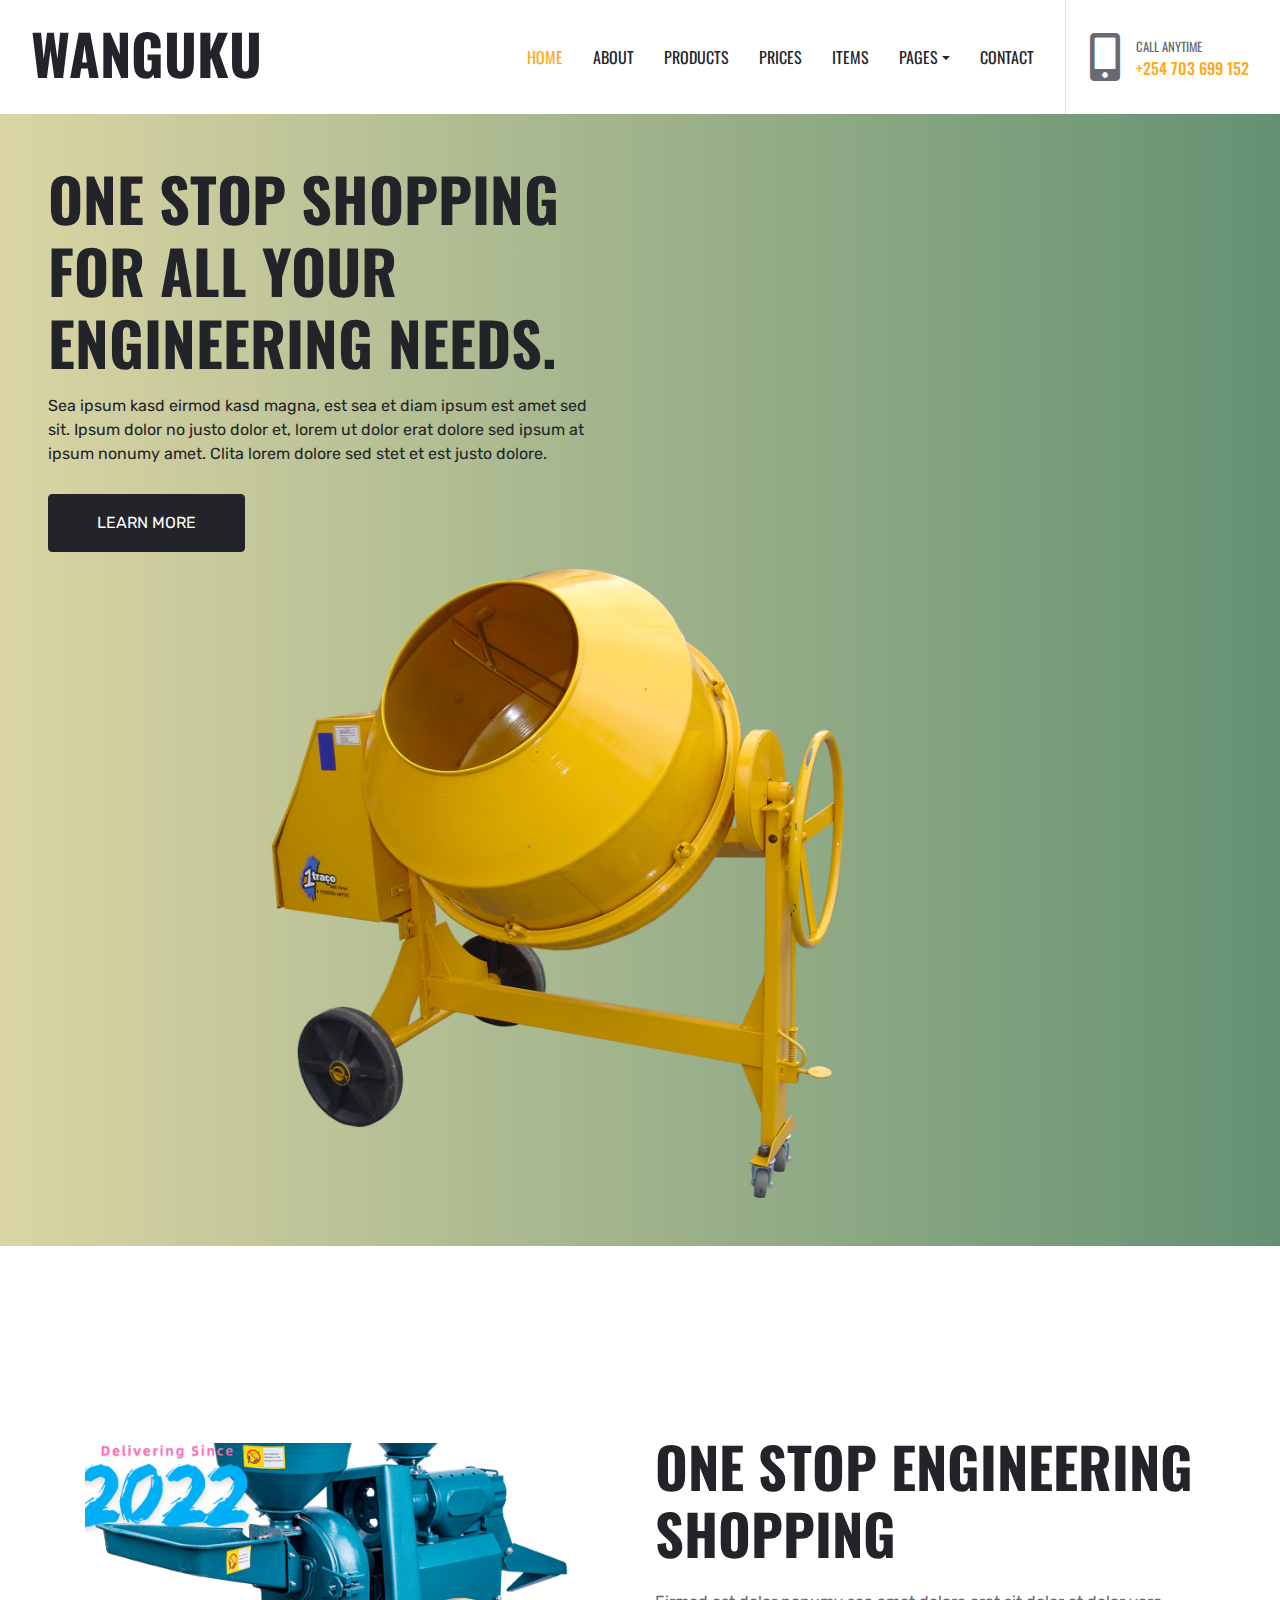
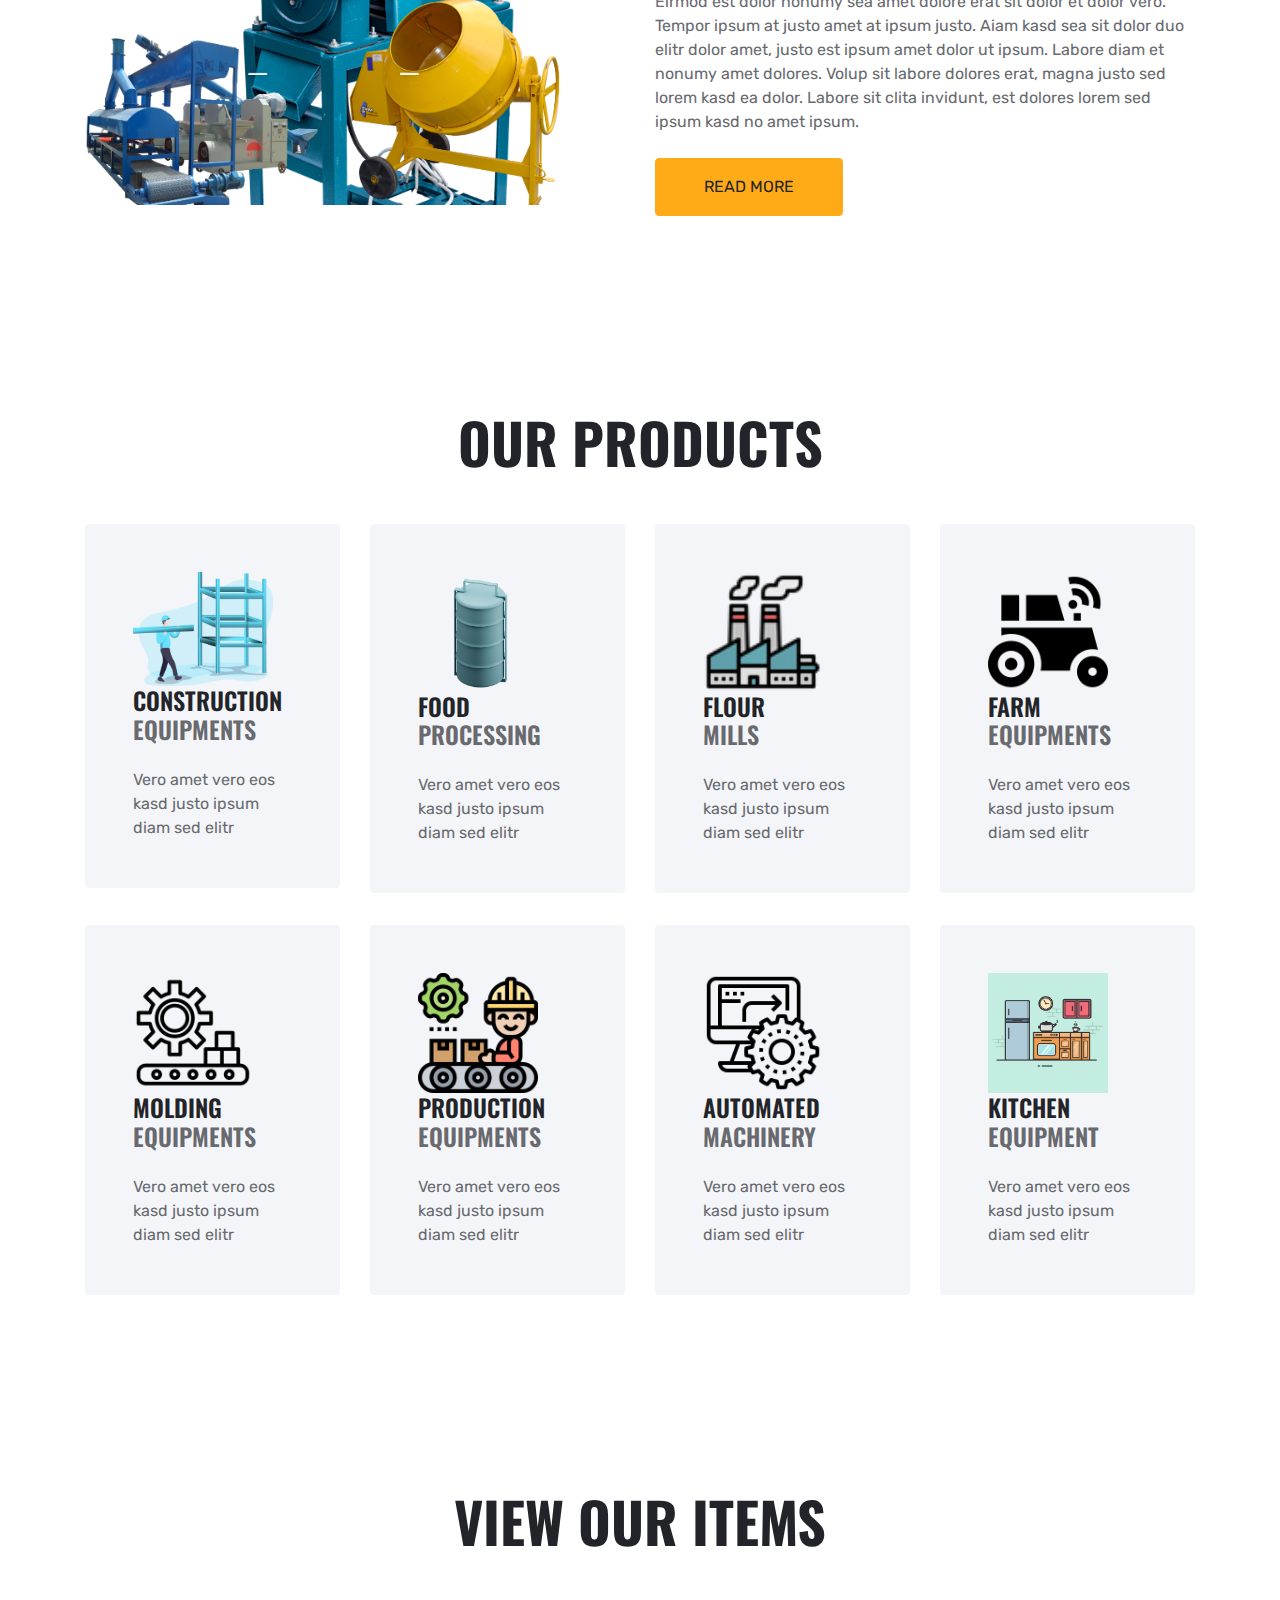
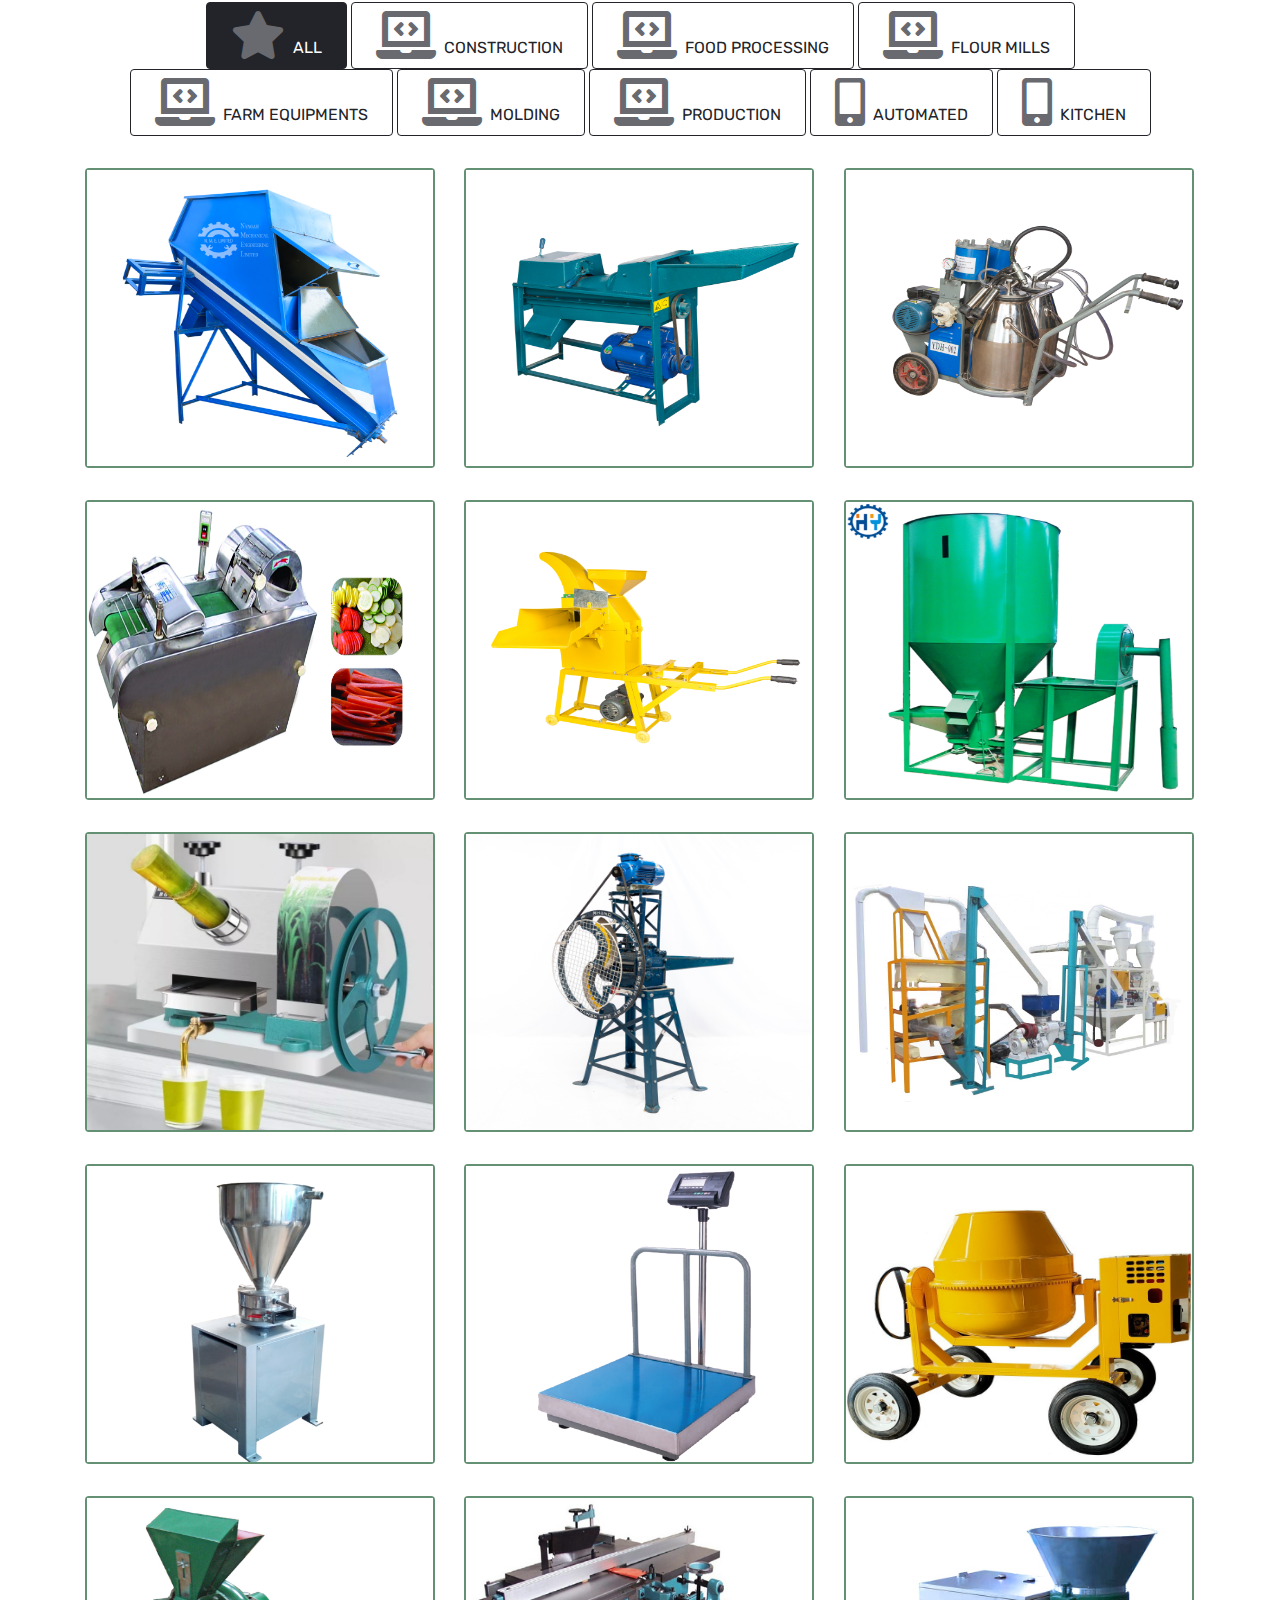
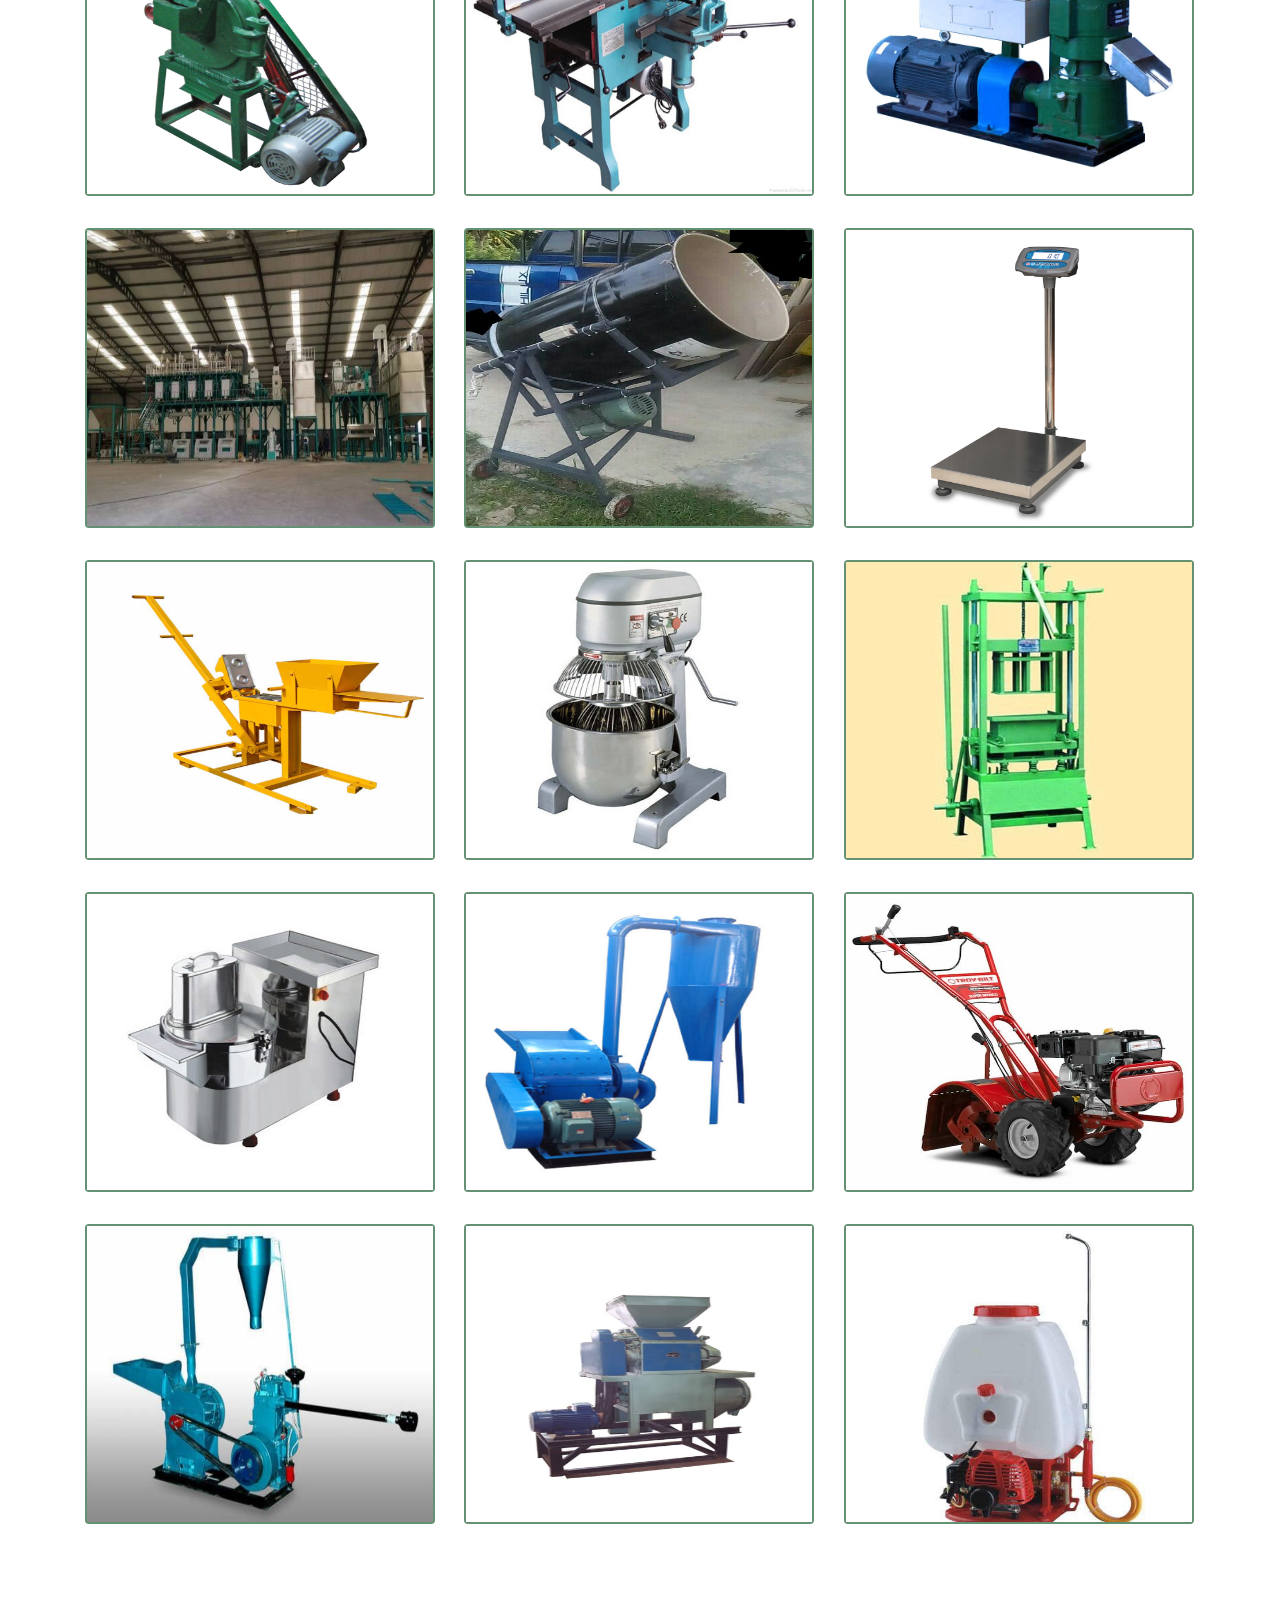
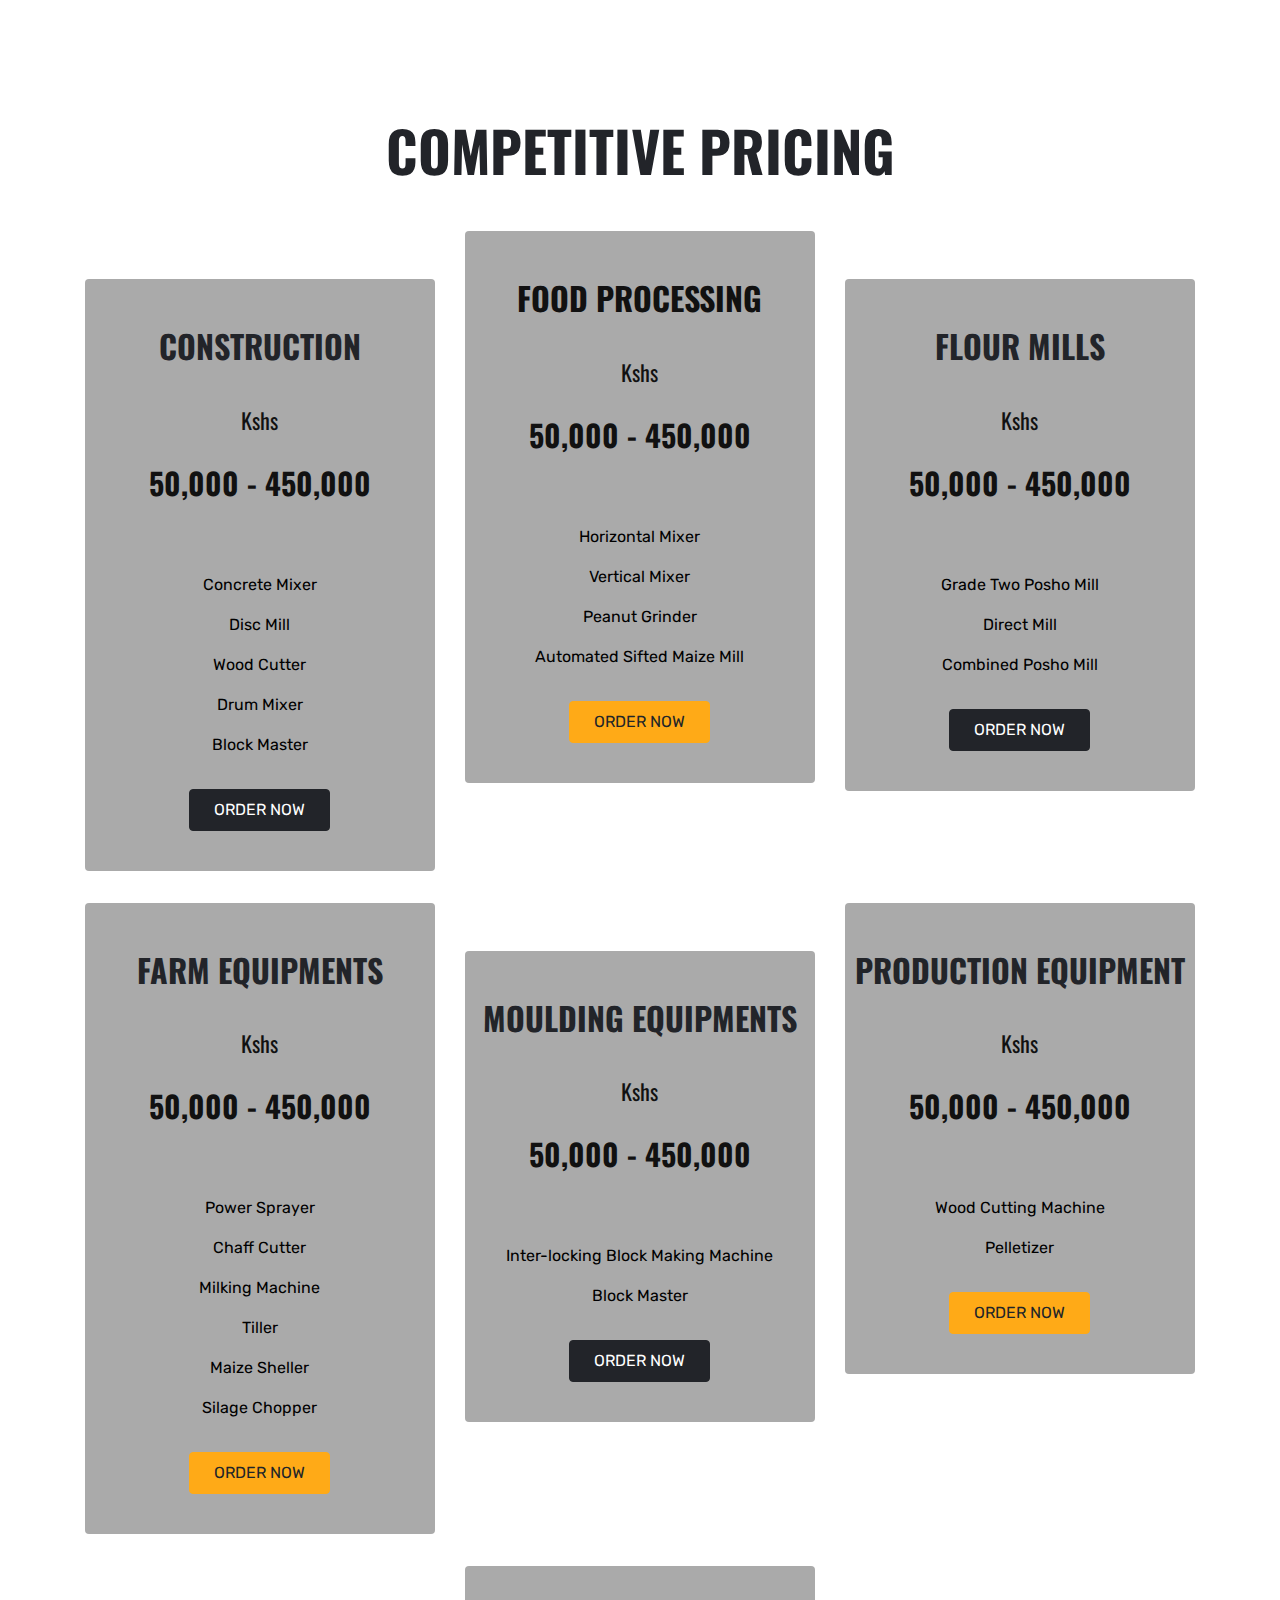
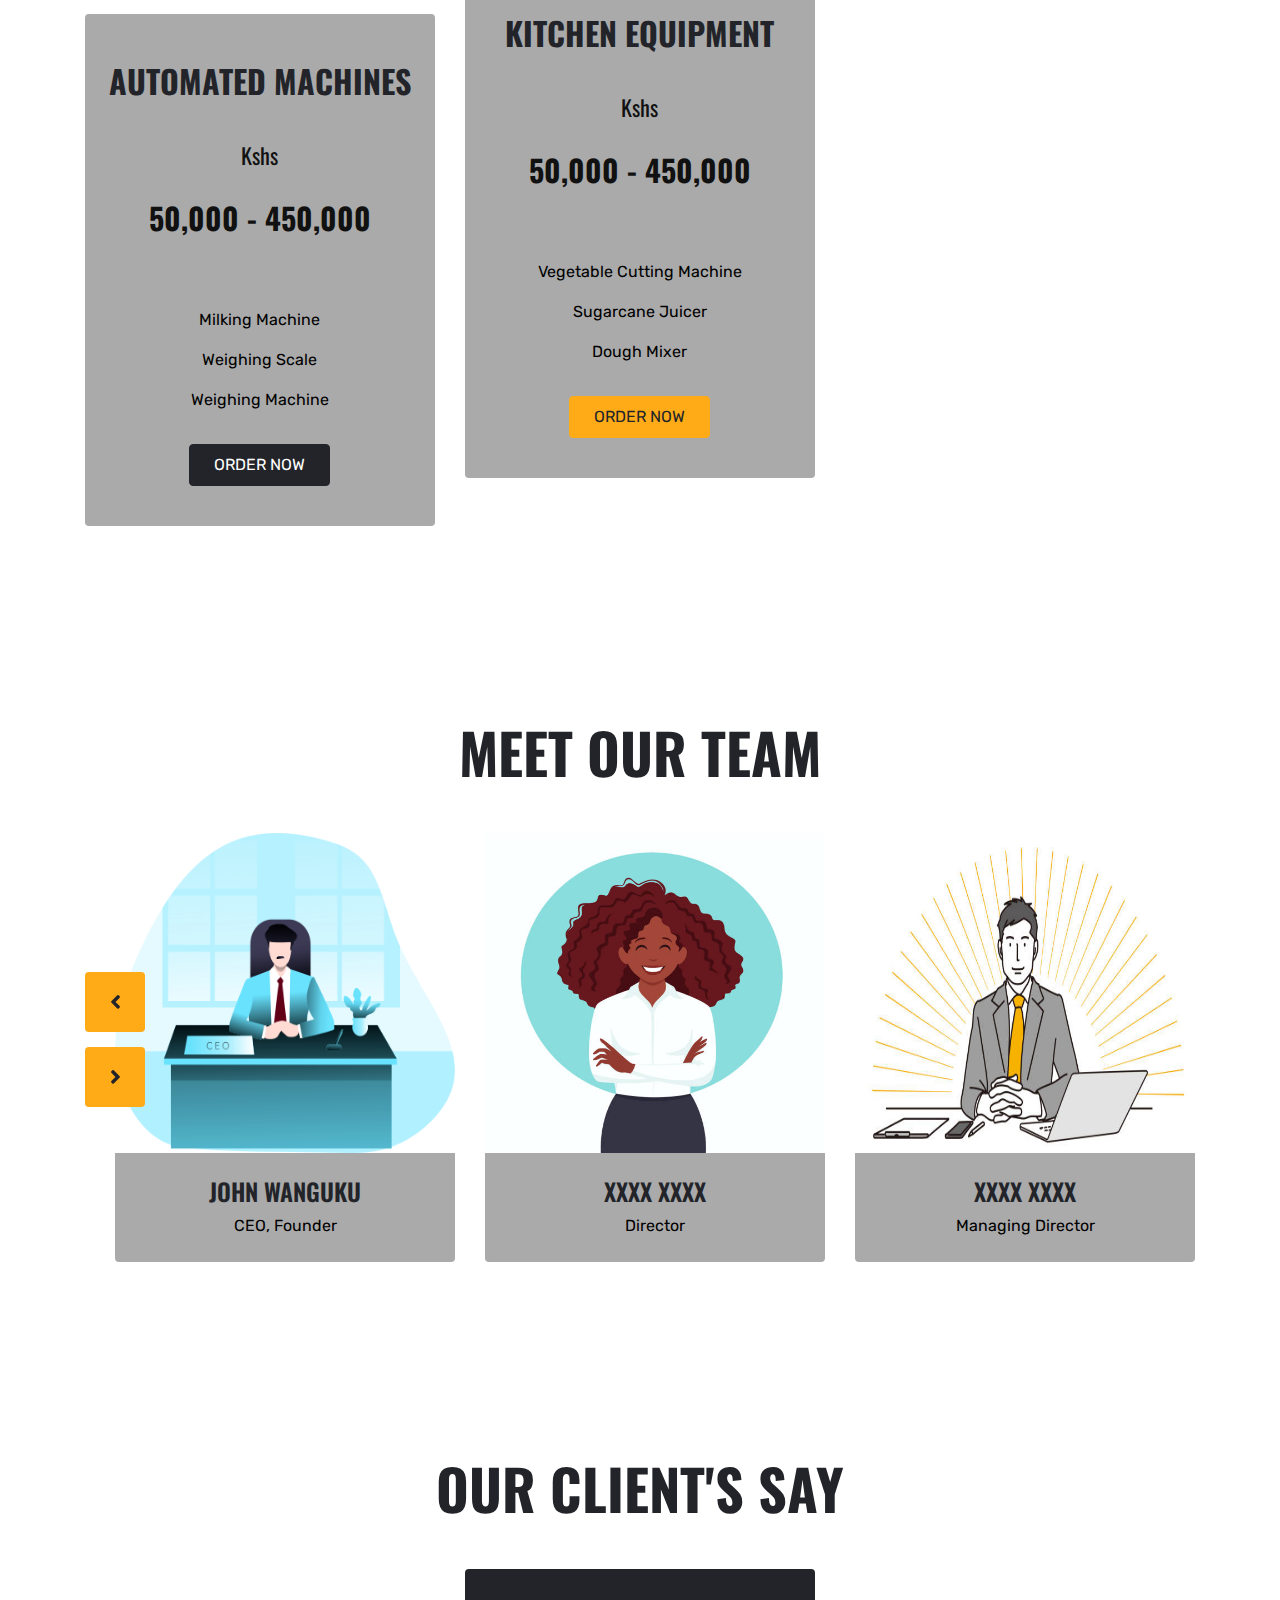
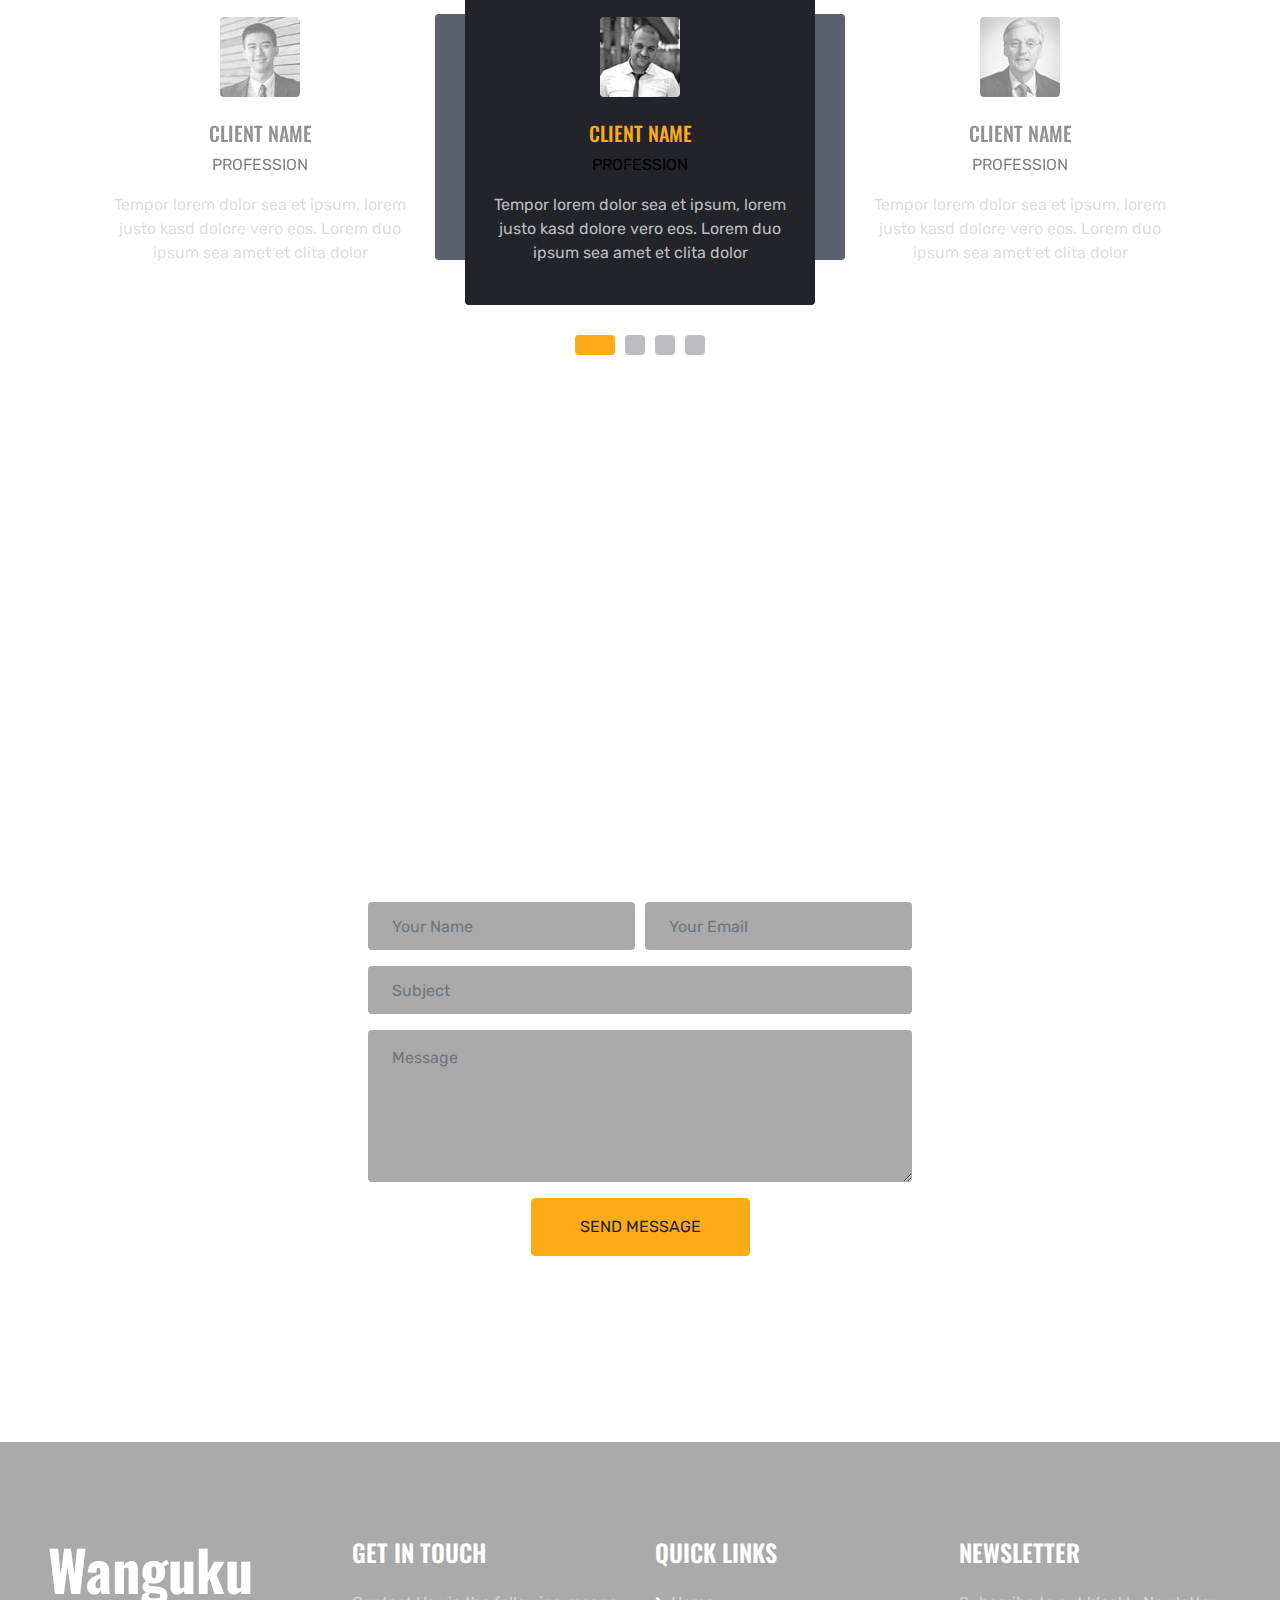
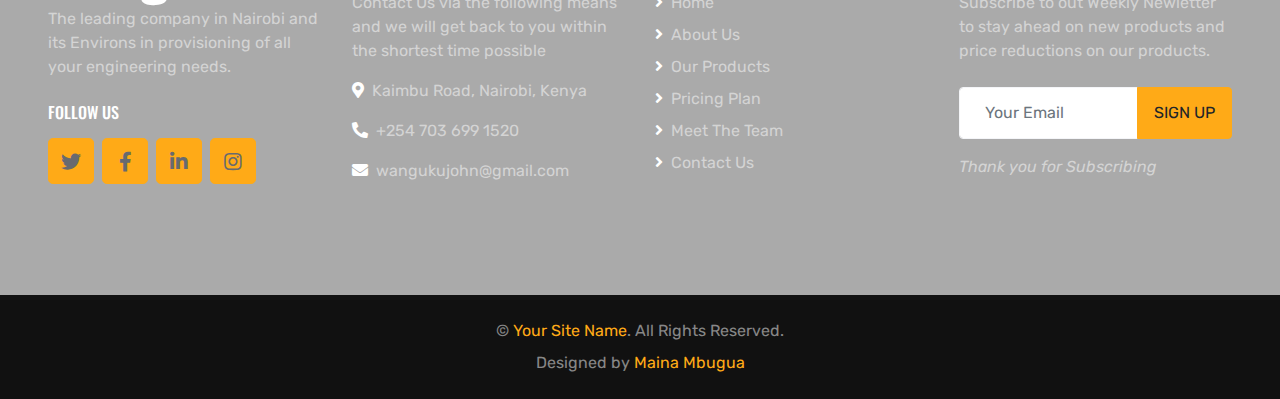
==== index.html @ 38e32e3f "First Commit" ====
<!DOCTYPE html>
<html lang="en">

<head>
    <meta charset="utf-8">
    <title>Engineering Supplies</title>
    <meta content="width=device-width, initial-scale=1.0" name="viewport">
    <meta content="Free HTML Templates" name="keywords">
    <meta content="Free HTML Templates" name="description">


    <link rel="stylesheet" href="css/styles.css">
<script src="https://unpkg.com/swiper@8.3.2/swiper-bundle.min.js"></script>
<link href="https://unpkg.com/swiper@8.3.2/swiper-bundle.min.css" rel="stylesheet"/>


    <!-- Favicon -->
    <link href="img/favicon.ico" rel="icon">

    <!-- Google Web Fonts -->
    <link rel="preconnect" href="https://fonts.gstatic.com">
    <link href="https://fonts.googleapis.com/css2?family=Oswald:wght@400;500;600;700&family=Rubik&display=swap" rel="stylesheet"> 

    <!-- Font Awesome -->
    <link href="https://cdnjs.cloudflare.com/ajax/libs/font-awesome/5.15.0/css/all.min.css" rel="stylesheet">


    <!-- Libraries Stylesheet -->
    <link href="lib/owlcarousel/assets/owl.carousel.min.css" rel="stylesheet">
    <link href="lib/lightbox/css/lightbox.min.css" rel="stylesheet">

    <!-- Customized Bootstrap Stylesheet -->
    <link href="css/style.css" rel="stylesheet">
</head>

<body>
    <!-- Navbar Start -->
    <div class="container-fluid bg-white position-relative">
        <nav class="navbar navbar-expand-lg bg-white navbar-light py-3 py-lg-0">
            <a href="index.html" class="navbar-brand text-secondary">
                <h1 class="display-4 text-uppercase">Wanguku</h1>
            </a>
            <button type="button" class="navbar-toggler" data-toggle="collapse" data-target="#navbarCollapse">
                <span class="navbar-toggler-icon"></span>
            </button>
            <div class="collapse navbar-collapse"   id="navbarCollapse">
                <div class="navbar-nav ml-auto py-0 pr-3 border-right">
                    <a href="index.html" class="nav-item nav-link active">Home</a>
                    <a href="about.html" class="nav-item nav-link">About</a>
                    <a href="service.html" class="nav-item nav-link">Products</a>
                    <a href="price.html" class="nav-item nav-link">Prices</a>
                    <a href="project.html" class="nav-item nav-link">Items</a>
                    <div class="nav-item dropdown">
                        <a href="#" class="nav-link dropdown-toggle" data-toggle="dropdown">Pages</a>
                        <div class="dropdown-menu rounded-0 m-0">
                            <a href="team.html" class="dropdown-item">Meat The Team</a>
                            <a href="testimonial.html" class="dropdown-item">Testimonial</a>
                        </div>
                    </div>
                    <a href="contact.html" class="nav-item nav-link">Contact</a>
                </div>
                <div class="d-none d-lg-flex align-items-center pl-4">
                    <i class="fa fa-2x fa-mobile-alt text-primary mr-3"></i>
                    <div>
                        <h6 class="text-body text-uppercase mb-1"><small>Call Anytime</small></h6>
                        <h6 class="m-0"> <a href="tel:+254 703 699 152">+254 703 699 152</h6></a>
                    </div>
                </div>
            </div>
        </nav>
    </div>
    <!-- Navbar End -->


    <!-- Header Start -->
    <div class="container-fluid bg-primary py-5 px-0" style="margin-bottom: 90px;">
        <div class="row mx-0 align-items-center">
            <div class="col-lg-6 px-md-5 text-center text-lg-left">
                <h1 class="display-2 text-uppercase mb-3">One stop shopping for all your engineering needs.</h1>
                <p class="text-dark mb-4">Sea ipsum kasd eirmod kasd magna, est sea et diam ipsum est amet sed sit.
                    Ipsum dolor no justo dolor et, lorem ut dolor erat dolore sed ipsum at ipsum nonumy amet. Clita
                    lorem dolore sed stet et est justo dolore.</p>
                <a href="" class="btn btn-dark text-uppercase mt-1 py-3 px-5">Learn More</a>
            </div>

            <div class="col-lg-6 px-0 text-right">
                
            


            <div class="carousels">
                <div class="slidesshow-container">
                   <div class="myslidess one img-fluid mt-5 mt-lg-0"><img src="img/header.png" alt=""></div>
                   <div class="myslidess two img-fluid mt-5 mt-lg-0"><img src="img/woodww.png" alt=""></div>
                   <div class="myslidess two img-fluid mt-5 mt-lg-0"><img src="img/pngwing.com.png" alt=""></div>
                   <div class="myslidess two img-fluid mt-5 mt-lg-0"><img src="img/Ricee.png" alt=""></div>
                   <div class="myslidess two img-fluid mt-5 mt-lg-0"><img src="img/poshoo.png" alt=""></div>
                 </div>
                <div class="direction prev" tabindex="0" onclick="plusslidess(-1)" role="button">❮</div>
              <div class="direction next" tabindex="0" onclick="plusslidess(1)" role="button">❯</div>
               </div>
            </div>

            
        </div>
    </div>
    <!-- Header End -->





    <!-- About Start -->
    <div class="container-fluid py-5">
        <div class="container py-5">
            <div class="row align-items-center">
                <div class="col-lg-6">
                    <img class="img-fluid mb-4 mb-lg-0" src="img/about.png" alt="">
                </div>
                <div class="col-lg-6">
                    <h1 class="display-4 text-uppercase mb-4">One Stop Engineering Shopping</h1>
                    <h5 class="text-uppercase text-primary mb-3"></h5>
                    <p class="mb-4">Eirmod est dolor nonumy sea amet dolore erat sit dolor et dolor vero. Tempor ipsum at justo amet at ipsum justo. Aiam kasd sea sit dolor duo elitr dolor amet, justo est ipsum amet dolor ut ipsum. Labore diam et nonumy amet dolores. Volup sit labore dolores erat, magna justo sed lorem kasd ea dolor. Labore sit clita invidunt, est dolores lorem sed ipsum kasd no amet ipsum.</p>
                    <a href="about.html" class="btn btn-primary text-uppercase py-3 px-5">Read More</a>
                </div>
            </div>
        </div>
    </div>
    <!-- About End -->
    

    <!-- Products Start -->
    <div class="container-fluid py-5">
        <div class="container pt-5 pb-3">
            <h1 class="display-4 text-uppercase text-center mb-5">Our Products</h1>
            <div class="row">
                <div class="col-lg-3 mb-2">
                    <div class="service-item rounded p-5 mb-4">
                        <img src="img/under-constructions.png" alt="" style="Width: 140px">
                        <h4 class="text-uppercase mb-4">Construction <span class="d-block text-body">Equipments</span></h4>
                        <p class="m-0">Vero amet vero eos kasd justo ipsum diam sed elitr</p>
                    </div>
                </div>
                <div class="col-lg-3 mb-2">
                    <div class="service-item rounded p-5 mb-4">
                        <img src="img/tiffin-box.png" alt="" style="Width: 120px" margin-top="10px">
                        <h4 class="text-uppercase mb-4">Food <span class="d-block text-body">Processing</span></h4>
                        <p class="m-0">Vero amet vero eos kasd justo ipsum diam sed elitr</p>
                    </div>
                </div>
                <div class="col-lg-3 mb-2">
                    <div class="service-item rounded p-5 mb-4">
                        <img src="img/industry.png" alt="" style="Width: 120px">
                        <h4 class="text-uppercase mb-4">Flour <span class="d-block text-body">Mills</span></h4>
                        <p class="m-0">Vero amet vero eos kasd justo ipsum diam sed elitr</p>
                    </div>
                </div>
                <div class="col-lg-3 mb-2">
                    <div class="service-item rounded p-5 mb-4">
                        <img src="img/tractor.png" alt="" style="Width: 120px">
                        <h4 class="text-uppercase mb-4">Farm <span class="d-block text-body">Equipments</span></h4>
                        <p class="m-0">Vero amet vero eos kasd justo ipsum diam sed elitr</p>
                    </div>
                </div>
                <div class="col-lg-3 mb-2">
                    <div class="service-item rounded p-5 mb-4">
                        <img src="img/manufacture.png" alt="" style="Width: 120px">
                        <h4 class="text-uppercase mb-4">Molding <span class="d-block text-body">Equipments</span></h4>
                        <p class="m-0">Vero amet vero eos kasd justo ipsum diam sed elitr</p>
                    </div>
                </div>
                <div class="col-lg-3 mb-2">
                    <div class="service-item rounded p-5 mb-4">
                        <img src="img/production.png" alt="" style="Width: 120px">
                        <h4 class="text-uppercase mb-4"> Production <span class="d-block text-body">Equipments</span></h4>
                        <p class="m-0">Vero amet vero eos kasd justo ipsum diam sed elitr</p>
                    </div>
                </div>
                <div class="col-lg-3 mb-2">
                    <div class="service-item rounded p-5 mb-4">
                        <img src="img/automation.png" alt="" style="Width: 120px">
                        <h4 class="text-uppercase mb-4"> Automated <span class="d-block text-body">Machinery</span></h4>
                        <p class="m-0">Vero amet vero eos kasd justo ipsum diam sed elitr</p>
                    </div>
                </div>
                <div class="col-lg-3 mb-2">
                    <div class="service-item rounded p-5 mb-4">
                        <img src="img/kitchen-point.png" alt="" style="Width: 120px">
                        <h4 class="text-uppercase mb-4">Kitchen <span class="d-block text-body">Equipment</span></h4>
                        <p class="m-0">Vero amet vero eos kasd justo ipsum diam sed elitr</p>
                    </div>
                </div>
            </div>
        </div>
    </div>
    <!-- Products End -->


    <!-- Portfolio Start -->
    <div class="container-fluid py-5">
        <div class="container pt-5 pb-3">
            <h1 class="display-4 text-uppercase text-center mb-5">View our Items</h1>
            <div class="row">
                <div class="col-12 text-center mb-2">
                    <ul class="list-inline mb-4" id="portfolio-flters">
                        <li class="btn btn-outline-dark text-uppercase py-2 px-4 active" data-filter="*">
                            <i class="fa fa-star text-primary mr-2"></i>All
                        </li>
                        <li class="btn btn-outline-dark text-uppercase py-2 px-4 " data-filter=".first">
                            <i class="fa fa-laptop-code text-primary mr-2"></i>Construction
                        </li>
                        <li class="btn btn-outline-dark text-uppercase py-2 px-4" data-filter=".second">
                            <i class="fa fa-laptop-code text-primary mr-2"></i>Food Processing
                        </li>
                        <li class="btn btn-outline-dark text-uppercase py-2 px-4" data-filter=".third">
                            <i class="fa fa-laptop-code text-primary mr-2"></i>Flour Mills
                        </li>
                        <li class="btn btn-outline-dark text-uppercase py-2 px-4" data-filter=".fourth">
                            <i class="fa fa-laptop-code text-primary mr-2"></i>Farm Equipments
                        </li>
                        <li class="btn btn-outline-dark text-uppercase py-2 px-4" data-filter=".fifth">
                            <i class="fa fa-laptop-code text-primary mr-2"></i>Molding
                        </li>
                        <li class="btn btn-outline-dark text-uppercase py-2 px-4" data-filter=".sixth">
                            <i class="fa fa-laptop-code text-primary mr-2"></i>Production
                        </li>
                        <li class="btn btn-outline-dark text-uppercase py-2 px-4" data-filter=".seventh">
                            <i class="fa fa-mobile-alt text-primary mr-2"></i>Automated
                        </li>
                        <li class="btn btn-outline-dark text-uppercase py-2 px-4" data-filter=".eighth">
                            <i class="fa fa-mobile-alt text-primary mr-2"></i>Kitchen
                        </li>
                        
                    </ul>
                </div>
            </div>
            <div class="row portfolio-container">
                <div class="col-lg-4 col-md-6 mb-4 portfolio-item second">
                    <div class="position-relative rounded overflow-hidden mb-2">
                        <img class="img-fluid w-100" src="img/horizontalmill.jpg" alt="">
                        <div class="portfolio-btn d-flex align-items-center justify-content-center">
                            <a href="img/horizontalmill.jpg" data-lightbox="portfolio">
                                <i class="fa fa-4x fa-plus text-primary"></i>
                            </a>
                        </div>
                    </div>
                </div>
                <div class="col-lg-4 col-md-6 mb-4 portfolio-item fourth">
                    <div class="position-relative rounded overflow-hidden mb-2">
                        <img class="img-fluid w-100" src="img/maizesheller.jpg" alt="">
                        <div class="portfolio-btn d-flex align-items-center justify-content-center">
                            <a href="img/maizesheller.jpg" data-lightbox="portfolio">
                                <i class="fa fa-4x fa-plus text-primary"></i>
                            </a>
                        </div>
                    </div>
                </div>
                <div class="col-lg-4 col-md-6 mb-4 portfolio-item fourth">
                    <div class="position-relative rounded overflow-hidden mb-2">
                        <img class="img-fluid w-100" src="img/milkingmachine.jpg" alt="">
                        <div class="portfolio-btn d-flex align-items-center justify-content-center">
                            <a href="img/milkingmachine.jpg" data-lightbox="portfolio">
                                <i class="fa fa-4x fa-plus text-primary"></i>
                            </a>
                        </div>
                    </div>
                </div>
                <div class="col-lg-4 col-md-6 mb-4 portfolio-item eighth">
                    <div class="position-relative rounded overflow-hidden mb-2">
                        <img class="img-fluid w-100" src="img/vegcutting.jpg" alt="">
                        <div class="portfolio-btn d-flex align-items-center justify-content-center">
                            <a href="img/vegcutting.jpg" data-lightbox="portfolio">
                                <i class="fa fa-4x fa-plus text-primary"></i>
                            </a>
                        </div>
                    </div>
                </div>
                <div class="col-lg-4 col-md-6 mb-4 portfolio-item fourth">
                    <div class="position-relative rounded overflow-hidden mb-2">
                        <img class="img-fluid w-100" src="img/silagechopper.jpg" alt="">
                        <div class="portfolio-btn d-flex align-items-center justify-content-center">
                            <a href="img/silagechopper.jpg" data-lightbox="portfolio">
                                <i class="fa fa-4x fa-plus text-primary"></i>
                            </a>
                        </div>
                    </div>
                </div>
                <div class="col-lg-4 col-md-6 mb-4 portfolio-item second">
                    <div class="position-relative rounded overflow-hidden mb-2">
                        <img class="img-fluid w-100" src="img/verticalmixer.jpg" alt="">
                        <div class="portfolio-btn d-flex align-items-center justify-content-center">
                            <a href="img/verticalmixer.jpg" data-lightbox="portfolio">
                                <i class="fa fa-4x fa-plus text-primary"></i>
                            </a>
                        </div>
                    </div>
                </div>
                <div class="col-lg-4 col-md-6 mb-4 portfolio-item eighth">
                    <div class="position-relative rounded overflow-hidden mb-2">
                        <img class="img-fluid w-100" src="img/sugarcanejuicer.jpg" alt="">
                        <div class="portfolio-btn d-flex align-items-center justify-content-center">
                            <a href="img/sugarcanejuicer.jpg" data-lightbox="portfolio">
                                <i class="fa fa-4x fa-plus text-primary"></i>
                            </a>
                        </div>
                    </div>
                </div>
                <div class="col-lg-4 col-md-6 mb-4 portfolio-item fourth">
                    <div class="position-relative rounded overflow-hidden mb-2">
                        <img class="img-fluid w-100" src="img/chaffcutter.jpg" alt="">
                        <div class="portfolio-btn d-flex align-items-center justify-content-center">
                            <a href="img/chaffcutter.jpg" data-lightbox="portfolio">
                                <i class="fa fa-4x fa-plus text-primary"></i>
                            </a>
                        </div>
                    </div>
                </div>
                <div class="col-lg-4 col-md-6 mb-4 portfolio-item third">
                    <div class="position-relative rounded overflow-hidden mb-2">
                        <img class="img-fluid w-100" src="img/combinedposhomill.jpg" alt="">
                        <div class="portfolio-btn d-flex align-items-center justify-content-center">
                            <a href="img/combinedposhomill.jpg" data-lightbox="portfolio">
                                <i class="fa fa-4x fa-plus text-primary"></i>
                            </a>
                        </div>
                    </div>
                </div>
                <div class="col-lg-4 col-md-6 mb-4 portfolio-item second">
                    <div class="position-relative rounded overflow-hidden mb-2">
                        <img class="img-fluid w-100" src="img/peanutgrinder.png" alt="">
                        <div class="portfolio-btn d-flex align-items-center justify-content-center">
                            <a href="img/peanutgrinder.png" data-lightbox="portfolio">
                                <i class="fa fa-4x fa-plus text-primary"></i>
                            </a>
                        </div>
                    </div>
                </div>
                <div class="col-lg-4 col-md-6 mb-4 portfolio-item seventh">
                    <div class="position-relative rounded overflow-hidden mb-2">
                        <img class="img-fluid w-100" src="img/weighing machine.png" alt="">
                        <div class="portfolio-btn d-flex align-items-center justify-content-center">
                            <a href="img/weighing machine.png" data-lightbox="portfolio">
                                <i class="fa fa-4x fa-plus text-primary"></i>
                            </a>
                        </div>
                    </div>
                </div>
                <div class="col-lg-4 col-md-6 mb-4 portfolio-item first">
                    <div class="position-relative rounded overflow-hidden mb-2">
                        <img class="img-fluid w-100" src="img/concretemixer.jpg" alt="">
                        <div class="portfolio-btn d-flex align-items-center justify-content-center">
                            <a href="img/concretemixer.jpg" data-lightbox="portfolio">
                                <i class="fa fa-4x fa-plus text-primary"></i>
                            </a>
                        </div>
                    </div>
                </div>
                <div class="col-lg-4 col-md-6 mb-4 portfolio-item first">
                    <div class="position-relative rounded overflow-hidden mb-2">
                        <img class="img-fluid w-100" src="img/diskmill.jpg" alt="">
                        <div class="portfolio-btn d-flex align-items-center justify-content-center">
                            <a href="img/diskmill.jpg" data-lightbox="portfolio">
                                <i class="fa fa-4x fa-plus text-primary"></i>
                            </a>
                        </div>
                    </div>
                </div>
                <div class="col-lg-4 col-md-6 mb-4 portfolio-item first">
                    <div class="position-relative rounded overflow-hidden mb-2">
                        <img class="img-fluid w-100" src="img/woodworking.jpg" alt="">
                        <div class="portfolio-btn d-flex align-items-center justify-content-center">
                            <a href="img/woodworking.jpg" data-lightbox="portfolio">
                                <i class="fa fa-4x fa-plus text-primary"></i>
                            </a>
                        </div>
                    </div>
                </div>
                <div class="col-lg-4 col-md-6 mb-4 portfolio-item sixth">
                    <div class="position-relative rounded overflow-hidden mb-2">
                        <img class="img-fluid w-100" src="img/pelletizers.jpg" alt="">
                        <div class="portfolio-btn d-flex align-items-center justify-content-center">
                            <a href="img/pelletizers.jpg" data-lightbox="portfolio">
                                <i class="fa fa-4x fa-plus text-primary"></i>
                            </a>
                        </div>
                    </div>
                </div>
                <div class="col-lg-4 col-md-6 mb-4 portfolio-item second">
                    <div class="position-relative rounded overflow-hidden mb-2">
                        <img class="img-fluid w-100" src="img/autosiftedmaize.jpg" alt="">
                        <div class="portfolio-btn d-flex align-items-center justify-content-center">
                            <a href="img/autosiftedmaize.jpg" data-lightbox="portfolio">
                                <i class="fa fa-4x fa-plus text-primary"></i>
                            </a>
                        </div>
                    </div>
                </div>
                <div class="col-lg-4 col-md-6 mb-4 portfolio-item first">
                    <div class="position-relative rounded overflow-hidden mb-2">
                        <img class="img-fluid w-100" src="img/drum Mixer.jpg" alt="">
                        <div class="portfolio-btn d-flex align-items-center justify-content-center">
                            <a href="img/drum Mixer.jpg" data-lightbox="portfolio">
                                <i class="fa fa-4x fa-plus text-primary"></i>
                            </a>
                        </div>
                    </div>
                </div>
                <div class="col-lg-4 col-md-6 mb-4 portfolio-item seventh">
                    <div class="position-relative rounded overflow-hidden mb-2">
                        <img class="img-fluid w-100" src="img/weighingmachine.jpg" alt="">
                        <div class="portfolio-btn d-flex align-items-center justify-content-center">
                            <a href="img/weighingmachine.jpg" data-lightbox="portfolio">
                                <i class="fa fa-4x fa-plus text-primary"></i>
                            </a>
                        </div>
                    </div>
                </div>
                <div class="col-lg-4 col-md-6 mb-4 portfolio-item fifth">
                    <div class="position-relative rounded overflow-hidden mb-2">
                        <img class="img-fluid w-100" src="img/interlocking.jpg" alt="">
                        <div class="portfolio-btn d-flex align-items-center justify-content-center">
                            <a href="img/interlocking.jpg" data-lightbox="portfolio">
                                <i class="fa fa-4x fa-plus text-primary"></i>
                            </a>
                        </div>
                    </div>
                </div>
                <div class="col-lg-4 col-md-6 mb-4 portfolio-item eighth">
                    <div class="position-relative rounded overflow-hidden mb-2">
                        <img class="img-fluid w-100" src="img/dough-mixer1.jpg" alt="">
                        <div class="portfolio-btn d-flex align-items-center justify-content-center">
                            <a href="img/dough-mixer1.jpg" data-lightbox="portfolio">
                                <i class="fa fa-4x fa-plus text-primary"></i>
                            </a>
                        </div>
                    </div>
                </div>
                <div class="col-lg-4 col-md-6 mb-4 portfolio-item first">
                    <div class="position-relative rounded overflow-hidden mb-2">
                        <img class="img-fluid w-100" src="img/blockmaster.jpg" alt="">
                        <div class="portfolio-btn d-flex align-items-center justify-content-center">
                            <a href="img/blockmaster.jpg" data-lightbox="portfolio">
                                <i class="fa fa-4x fa-plus text-primary"></i>
                            </a>
                        </div>
                    </div>
                </div>
                <div class="col-lg-4 col-md-6 mb-4 portfolio-item eighth">
                    <div class="position-relative rounded overflow-hidden mb-2">
                        <img class="img-fluid w-100" src="img/vegetablecuttingmachine.jpg" alt="">
                        <div class="portfolio-btn d-flex align-items-center justify-content-center">
                            <a href="img/vegetablecuttingmachine.jpg" data-lightbox="portfolio">
                                <i class="fa fa-4x fa-plus text-primary"></i>
                            </a>
                        </div>
                    </div>
                </div>
                <div class="col-lg-4 col-md-6 mb-4 portfolio-item second">
                    <div class="position-relative rounded overflow-hidden mb-2">
                        <img class="img-fluid w-100" src="img/directmill.jpg" alt="">
                        <div class="portfolio-btn d-flex align-items-center justify-content-center">
                            <a href="img/directmill.jpg" data-lightbox="portfolio">
                                <i class="fa fa-4x fa-plus text-primary"></i>
                            </a>
                        </div>
                    </div>
                </div>
                <div class="col-lg-4 col-md-6 mb-4 portfolio-item fourth">
                    <div class="position-relative rounded overflow-hidden mb-2">
                        <img class="img-fluid w-100" src="img/tiller.jpg" alt="">
                        <div class="portfolio-btn d-flex align-items-center justify-content-center">
                            <a href="img/tiller.jpg" data-lightbox="portfolio">
                                <i class="fa fa-4x fa-plus text-primary"></i>
                            </a>
                        </div>
                    </div>
                </div>
                <div class="col-lg-4 col-md-6 mb-4 portfolio-item third">
                    <div class="position-relative rounded overflow-hidden mb-2">
                        <img class="img-fluid w-100" src="img/grade2poahomill.jpg" alt="">
                        <div class="portfolio-btn d-flex align-items-center justify-content-center">
                            <a href="img/grade2poahomill.jpg" data-lightbox="portfolio">
                                <i class="fa fa-4x fa-plus text-primary"></i>
                            </a>
                        </div>
                    </div>
                </div>
                <div class="col-lg-4 col-md-6 mb-4 portfolio-item second">
                    <div class="position-relative rounded overflow-hidden mb-2">
                        <img class="img-fluid w-100" src="img/siftedmaize.jpg" alt="">
                        <div class="portfolio-btn d-flex align-items-center justify-content-center">
                            <a href="img/siftedmaize.jpg" data-lightbox="portfolio">
                                <i class="fa fa-4x fa-plus text-primary"></i>
                            </a>
                        </div>
                    </div>
                </div>
                <div class="col-lg-4 col-md-6 mb-4 portfolio-item fourth">
                    <div class="position-relative rounded overflow-hidden mb-2">
                        <img class="img-fluid w-100" src="img/powersprayers.jpeg" alt="">
                        <div class="portfolio-btn d-flex align-items-center justify-content-center">
                            <a href="img/powersprayers.jpeg" data-lightbox="portfolio">
                                <i class="fa fa-4x fa-plus text-primary"></i>
                            </a>
                        </div>
                    </div>
                </div>
            </div>
        </div>
    </div>
    <!-- Portfolio End -->


    <!-- Pricing Plan Start -->
    <div class="container-fluid py-5">
        <div class="container pt-5 pb-3">
            <h1 class="display-4 text-uppercase text-center mb-5">Competitive Pricing</h1>
            <div class="row">
              
                <div class="col-lg-4 mb-2">
                    <div class="bg-light rounded text-center pt-5 mt-lg-5 mb-4">
                        <h2 class="text-uppercase">Construction</h2>
                        <!-- <h6 class="text-uppercase text-body mb-5">The Best Choice</h6> -->
                        <div class="text-center bg-dark rounded-circle p-4 mb-2">
                            <h1 class="display-4 text-white mb-0">
                                <small class="align-top"
                                    style="font-size: 22px; line-height: 45px; color:#111111 ">Kshs</small> <p style="color:#111111; font-size: 30px;" >50,000 - 450,000</p> <small
                                    class="align-bottom" style="font-size: 16px; line-height: 40px;color:#111111;" ></small>
                            </h1>
                        </div>
                        <div class="text-center py-4">
                            <p>Concrete Mixer</p>
                            <p>Disc Mill</p>
                            <p>Wood Cutter</p>
                            <p>Drum Mixer</p>
                            <p>Block Master</p>
                            <a href="tel:+254 703 699 152" class="btn btn-dark text-uppercase py-2 px-4 my-3">Order Now</a>
                        </div>
                    </div>
                </div>
                <div class="col-lg-4 mb-2">
                    <div class="bg-dark rounded text-center pt-5 mb-4">
                        <h2 class="text-uppercase" style="color: #111;">Food Processing</h2>
                        <!-- <h6 class="text-uppercase text-secondary mb-5">The Best Choice</h6> -->
                        <div class="text-center  rounded-circle p-4 mb-2">
                            <h1 class="display-4 mb-0">
                                <small class="align-top"
                                    style="font-size: 22px; line-height: 45px; color:#111111; ">Kshs</small> <p style="color:#111111; font-size: 30px;" >50,000 - 450,000</p> <small
                                    class="align-bottom" style="font-size: 16px; line-height: 40px;">
                                   </small>
                            </h1>
                        </div>
                        <div class="text-center text-secondary py-4">
                            <p>Horizontal Mixer</p>
                            <p>Vertical Mixer</p>
                            <p>Peanut Grinder</p>
                            <p>Automated Sifted Maize Mill</p>
                            <a href="tel:+254 703 699 152" class="btn btn-primary text-uppercase py-2 px-4 my-3">Order Now</a>
                        </div>
                    </div>
                </div>
                <div class="col-lg-4 mb-2">
                    <div class="bg-light rounded text-center pt-5 mt-lg-5 mb-4">
                        <h2 class=" text-uppercase">Flour Mills</h2>
                        <!-- <h6 class="text-uppercase text-body mb-5">The Best Choice</h6> -->
                        <div class="text-center bg-dark rounded-circle p-4 mb-2">
                            <h1 class="display-4 text-white mb-0">
                                <small class="align-top"
                                style="font-size: 22px; line-height: 45px; color:#111111; ">Kshs</small> <p style="color:#111111; font-size: 30px;" >50,000 - 450,000</p> <small
                                    class="align-bottom" style="font-size: 16px; line-height: 40px;">
                                    </small>
                            </h1>
                        </div>
                        <div class="text-center py-4">
                            <p>Grade Two Posho Mill</p>
                            <p>Direct Mill</p>
                            <p>Combined Posho Mill</p>
                            <a href="tel:+254 703 699 152" class="btn btn-dark text-uppercase py-2 px-4 my-3">Order Now</a>
                        </div>
                    </div>
                </div>
                <div class="col-lg-4 mb-2">
                    <div class="bg-dark rounded text-center pt-5 mb-4">
                        <h2 class="text-uppercase">Farm Equipments</h2>
                        <!-- <h6 class="text-uppercase text-secondary mb-5">The Best Choice</h6> -->
                        <div class="text-center  rounded-circle p-4 mb-2">
                            <h1 class="display-4 mb-0">
                                <small class="align-top"
                                style="font-size: 22px; line-height: 45px; color:#111111; ">Kshs</small> <p style="color:#111111; font-size: 30px;" >50,000 - 450,000</p> <small
                                    class="align-bottom" style="font-size: 16px; line-height: 40px;">
                                    </small>
                            </h1>
                        </div>
                        <div class="text-center text-secondary py-4">
                            <p>Power Sprayer</p>
                            <p>Chaff Cutter</p>
                            <p>Milking Machine</p>
                            <p>Tiller</p>
                            <p>Maize Sheller</p>
                            <p>Silage Chopper</p>
                            <a href="tel:+254 703 699 152" class="btn btn-primary text-uppercase py-2 px-4 my-3">Order Now</a>
                        </div>
                    </div>
                </div>


                <div class="col-lg-4 mb-2">
                    <div class="bg-light rounded text-center pt-5 mt-lg-5 mb-4">
                        <h2 class=" text-uppercase">Moulding Equipments</h2>
                        <!-- <h6 class="text-uppercase text-body mb-5">The Best Choice</h6> -->
                        <div class="text-center bg-dark rounded-circle p-4 mb-2">
                            <h1 class="display-4 text-white mb-0">
                                <small class="align-top"
                                style="font-size: 22px; line-height: 45px; color:#111111; ">Kshs</small> <p style="color:#111111; font-size: 30px;" >50,000 - 450,000</p> <small
                                    class="align-bottom" style="font-size: 16px; line-height: 40px;">
                                    </small>
                            </h1>
                        </div>
                        <div class="text-center py-4">
                            <p>Inter-locking Block Making Machine</p>
                            <p>Block Master</p>
                            <a href="tel:+254 703 699 152" class="btn btn-dark text-uppercase py-2 px-4 my-3">Order Now</a>
                        </div>
                    </div>
                </div>





                <div class="col-lg-4 mb-2">
                    <div class="bg-dark rounded text-center pt-5 mb-4">
                        <h2 class="text-uppercase">Production Equipment</h2>
                        <!-- <h6 class="text-uppercase text-secondary mb-5">The Best Choice</h6> -->
                        <div class="text-center  rounded-circle p-4 mb-2">
                            <h1 class="display-4 mb-0">
                                <small class="align-top"
                                style="font-size: 22px; line-height: 45px; color:#111111; ">Kshs</small> <p style="color:#111111; font-size: 30px;" >50,000 - 450,000</p> <small
                                    class="align-bottom" style="font-size: 16px; line-height: 40px;">
                                    </small>
                            </h1>
                        </div>
                        <div class="text-center text-secondary py-4">
                            <p>Wood Cutting Machine</p>
                            <p>Pelletizer</p>
                            <a href="tel:+254 703 699 152" class="btn btn-primary text-uppercase py-2 px-4 my-3">Order Now</a>
                        </div>
                    </div>
                </div>


                <div class="col-lg-4 mb-2">
                    <div class="bg-light rounded text-center pt-5 mt-lg-5 mb-4">
                        <h2 class=" text-uppercase">Automated Machines</h2>
                        <!-- <h6 class="text-uppercase text-body mb-5">The Best Choice</h6> -->
                        <div class="text-center bg-dark rounded-circle p-4 mb-2">
                            <h1 class="display-4 text-white mb-0">
                                <small class="align-top"
                                style="font-size: 22px; line-height: 45px; color:#111111; ">Kshs</small> <p style="color:#111111; font-size: 30px;" >50,000 - 450,000</p> <small
                                    class="align-bottom" style="font-size: 16px; line-height: 40px;">
                                    </small>
                            </h1>
                        </div>
                        <div class="text-center py-4">
                            <p>Milking Machine</p>
                            <p>Weighing Scale</p>
                            <p>Weighing Machine</p>
                             <a href="tel:+254 703 699 152" class="btn btn-dark text-uppercase py-2 px-4 my-3">Order Now</a>
                        </div>
                    </div>
                </div>


                <div class="col-lg-4 mb-2">
                    <div class="bg-dark rounded text-center pt-5 mb-4">
                        <h2 class="text-uppercase ">Kitchen Equipment</h2>
                        <!-- <h6 class="text-uppercase text-secondary mb-5">The Best Choice</h6> -->
                        <div class="text-center rounded-circle p-4 mb-2">
                            <h1 class="display-4 mb-0">
                                <small class="align-top"
                                style="font-size: 22px; line-height: 45px; color:#111111; ">Kshs</small> <p style="color:#111111; font-size: 30px;" >50,000 - 450,000</p> <small
                                    class="align-bottom" style="font-size: 16px; line-height: 40px;">
                                    </small>
                            </h1>
                        </div>
                        <div class="text-center text-secondary py-4">
                            <p>Vegetable Cutting Machine</p>
                            <p>Sugarcane Juicer</p>
                            <p>Dough Mixer</p>
                            <a href="tel:+254 703 699 152" class="btn btn-primary text-uppercase py-2 px-4 my-3">Order Now</a>
                        </div>
                    </div>
                </div>


            

            
        </div>                      
        </div>
    </div>
    <!-- Pricing Plan End -->

   






  <!--singles item end -->






    <!-- Team Start -->
    <div class="container-fluid py-5">
        <div class="container py-5">
            <h1 class="display-4 text-uppercase text-center mb-5">Meet Our Team</h1>
            <div class="owl-carousel team-carousel position-relative" style="padding-left: 30px;">
                <div class="team-item rounded overflow-hidden">
                    <div class="position-relative">
                        <img class="img-fluid hh w-100" src="img/team-1.png" alt="">
                        <div class="team-overlay">
                            <div class="d-flex align-items-center justify-content-start">
                                <a class="btn btn-lg btn-primary btn-lg-square mx-1" href="#"><i class="fab fa-twitter"></i></a>
                                <a class="btn btn-lg btn-primary btn-lg-square mx-1" href="#"><i class="fab fa-facebook-f"></i></a>
                                <a class="btn btn-lg btn-primary btn-lg-square mx-1" href="#"><i class="fab fa-linkedin-in"></i></a>
                            </div>
                        </div>
                    </div>
                    <div class="bg-light text-center p-4">
                        <h4 class="text-uppercase">John Wanguku</h4>
                        <p class="m-0">CEO, Founder</p>
                    </div>
                </div>
                <div class="team-item rounded overflow-hidden">
                    <div class="position-relative">
                        <img class="img-fluid hh w-100" src="img/team-2.jpg" alt="">
                        <div class="team-overlay">
                            <div class="d-flex align-items-center justify-content-start">
                                <a class="btn btn-lg btn-primary btn-lg-square mx-1" href="#"><i class="fab fa-twitter"></i></a>
                                <a class="btn btn-lg btn-primary btn-lg-square mx-1" href="#"><i class="fab fa-facebook-f"></i></a>
                                <a class="btn btn-lg btn-primary btn-lg-square mx-1" href="#"><i class="fab fa-linkedin-in"></i></a>
                            </div>
                        </div>
                    </div>
                    <div class="bg-light text-center p-4">
                        <h4 class="text-uppercase">xxxx xxxx</h4>
                        <p class="m-0">Director</p>
                    </div>
                </div>
                <div class="team-item rounded overflow-hidden">
                    <div class="position-relative">
                        <img class="img-fluid hh w-100" src="img/team-3.jpg" alt="">
                        <div class="team-overlay">
                            <div class="d-flex align-items-center justify-content-start">
                                <a class="btn btn-lg btn-primary btn-lg-square mx-1" href="#"><i class="fab fa-twitter"></i></a>
                                <a class="btn btn-lg btn-primary btn-lg-square mx-1" href="#"><i class="fab fa-facebook-f"></i></a>
                                <a class="btn btn-lg btn-primary btn-lg-square mx-1" href="#"><i class="fab fa-linkedin-in"></i></a>
                            </div>
                        </div>
                    </div>
                    <div class="bg-light text-center p-4">
                        <h4 class="text-uppercase">xxxx xxxx</h4>
                        <p class="m-0">Managing Director</p>
                    </div>
                </div>

                <div class="team-item rounded overflow-hidden">
                    <div class="position-relative">
                        <img class="img-fluid hh w-100" src="img/team-5.jpg" alt="">
                        <div class="team-overlay">
                            <div class="d-flex align-items-center justify-content-start">
                                <a class="btn btn-lg btn-primary btn-lg-square mx-1" href="#"><i class="fab fa-twitter"></i></a>
                                <a class="btn btn-lg btn-primary btn-lg-square mx-1" href="#"><i class="fab fa-facebook-f"></i></a>
                                <a class="btn btn-lg btn-primary btn-lg-square mx-1" href="#"><i class="fab fa-linkedin-in"></i></a>
                            </div>
                        </div>
                    </div>
                    <div class="bg-light text-center p-4">
                        <h4 class="text-uppercase">xxxx xxxx</h4>
                        <p class="m-0">Secretary</p>
                    </div>
                </div>

                <div class="team-item rounded overflow-hidden">
                    <div class="position-relative">
                        <img class="img-fluid hh w-100" src="img/team-4.jpg" alt="">
                        <div class="team-overlay">
                            <div class="d-flex align-items-center justify-content-start">
                                <a class="btn btn-lg btn-primary btn-lg-square mx-1" href="#"><i class="fab fa-twitter"></i></a>
                                <a class="btn btn-lg btn-primary btn-lg-square mx-1" href="#"><i class="fab fa-facebook-f"></i></a>
                                <a class="btn btn-lg btn-primary btn-lg-square mx-1" href="#"><i class="fab fa-linkedin-in"></i></a>
                            </div>
                        </div>
                    </div>
                    <div class="bg-light text-center p-4">
                        <h4 class="text-uppercase">xxxx xxxx</h4>
                        <p class="m-0">Marketer</p>
                    </div>
                </div>
            </div>
        </div>
    </div>
    <!-- Team End -->







    <!-- Testimonial Start -->
    <div class="container-fluid py-5">
        <div class="container py-5">
            <h1 class="display-4 text-uppercase text-center mb-5">Our Client's Say</h1>
            <div class="owl-carousel testimonial-carousel">
                <div class="testimonial-item position-relative text-center rounded p-4">
                    <img class="img-fluid rounded mx-auto my-4" src="img/testimonial-1.jpg" alt="">
                    <h5 class="text-uppercase">Client Name</h5>
                    <p class="text-uppercase">Profession</p>
                    <p class="text-secondary">Tempor lorem dolor sea et ipsum, lorem justo kasd dolore vero eos. Lorem duo ipsum sea amet et clita dolor</p>
                </div>
                <div class="testimonial-item position-relative text-center rounded p-4">
                    <img class="img-fluid rounded mx-auto my-4" src="img/testimonial-2.jpg" alt="">
                    <h5 class="text-uppercase">Client Name</h5>
                    <p class="text-uppercase">Profession</p>
                    <p class="text-secondary">Tempor lorem dolor sea et ipsum, lorem justo kasd dolore vero eos. Lorem duo ipsum sea amet et clita dolor</p>
                </div>
                <div class="testimonial-item position-relative text-center rounded p-4">
                    <img class="img-fluid rounded mx-auto my-4" src="img/testimonial-3.jpg" alt="">
                    <h5 class="text-uppercase">Client Name</h5>
                    <p class="text-uppercase">Profession</p>
                    <p class="text-secondary">Tempor lorem dolor sea et ipsum, lorem justo kasd dolore vero eos. Lorem duo ipsum sea amet et clita dolor</p>
                </div>
                <div class="testimonial-item position-relative text-center rounded p-4">
                    <img class="img-fluid rounded mx-auto my-4" src="img/testimonial-4.jpg" alt="">
                    <h5 class="text-uppercase">Client Name</h5>
                    <p class="text-uppercase">Profession</p>
                    <p class="text-secondary">Tempor lorem dolor sea et ipsum, lorem justo kasd dolore vero eos. Lorem duo ipsum sea amet et clita dolor</p>
                </div>
            </div>
        </div>
    </div>
    <!-- Testimonial End -->


    <!-- Contact Start -->
    <div class="container-fluid py-5 px-0">
        <div class="row mt-5 mx-0">
            <div class="col-12 px-0" style="height: 500px;">
                <div class="position-relative h-100">
                    <iframe class="position-relative w-100 h-100"
                        src="https://www.google.com/maps/embed?pb=!1m18!1m12!1m3!1d3989.0413871158494!2d36.762670415033185!3d-1.1307327357958812!2m3!1f0!2f0!3f0!3m2!1i1024!2i768!4f13.1!3m3!1m2!1s0x182f2452aba42677%3A0x6d74b3473c5d4bf3!2sKiambu%20Rd!5e0!3m2!1sen!2ske!4v1662758696689!5m2!1sen!2ske"
                        frameborder="0" style="border:0;" allowfullscreen="" aria-hidden="false"
                        tabindex="0"></iframe>

                       

                </div>
            </div>
        </div>
        <div class="row mx-0 justify-content-center" style="margin-top: -200px;">
            <div class="col-lg-6 col-md-8 col-sm-10 px-0">
                <div class="contact-form bg-white rounded p-5">
                    <div id="success"></div>
                    <form name="sentMessage" id="contactForm" novalidate="novalidate">
                        <div class="form-row">
                            <div class="col-md-6">
                                <div class="control-group">
                                    <input type="text" class="form-control bg-light border-0 p-4" id="name" placeholder="Your Name" required="required" data-validation-required-message="Please enter your name" />
                                    <p class="help-block text-danger"></p>
                                </div>
                            </div>
                            <div class="col-md-6">
                                <div class="control-group">
                                    <input type="email" class="form-control bg-light border-0 p-4" id="email" placeholder="Your Email" required="required" data-validation-required-message="Please enter your email" />
                                    <p class="help-block text-danger"></p>
                                </div>
                            </div>
                        </div>
                        <div class="control-group">
                            <input type="text" class="form-control bg-light border-0 p-4" id="subject" placeholder="Subject" required="required" data-validation-required-message="Please enter a subject" />
                            <p class="help-block text-danger"></p>
                        </div>
                        <div class="control-group">
                            <textarea class="form-control bg-light border-0 py-3 px-4" rows="5" id="message" placeholder="Message" required="required" data-validation-required-message="Please enter your message"></textarea>
                            <p class="help-block text-danger"></p>
                        </div>
                        <div class="text-center">
                            <button class="btn btn-primary text-uppercase py-3 px-5" type="submit" id="sendMessageButton">Send Message</button>
                        </div>
                    </form>
                </div>
            </div>
        </div>
    </div>
    <!-- Contact End -->


    <!-- Footer Start -->
    <div class="container-fluid bg-dark text-white-50 py-5 px-sm-3 px-md-5" style="margin-top: 90px;">
        <div class="row pt-5">
            <div class="col-lg-3 col-md-6 mb-5">
                <a href="index.html" class="navbar-brand">
                    <h1 class="m-0 mt-n2 text-white display-4">Wanguku</h1>
                </a>
                <p>The leading company in Nairobi and its Environs in provisioning of all your engineering needs.</p>
                <h6 class="text-uppercase text-white py-2">Follow Us</h6>
                <div class="d-flex justify-content-start">
                    <a class="btn btn-lg btn-primary btn-lg-square mr-2" href="https://twitter.com/JohnWanguku7?s=20&t=GhpI6q8XzxjwLI__W58i3Q" target="_blank" ><i class="fab fa-twitter"></i></a>
                    <a class="btn btn-lg btn-primary btn-lg-square mr-2" href="https://www.facebook.com/john.wanguku.90" target="_blank" ><i class="fab fa-facebook-f"></i></a>
                    <a class="btn btn-lg btn-primary btn-lg-square mr-2" href="#"><i class="fab fa-linkedin-in"></i></a>
                    <a class="btn btn-lg btn-primary btn-lg-square" href="https://www.instagram.com/johnwaichigo4697/" target="_blank"><i class="fab fa-instagram"></i></a>
                </div>
            </div>
            <div class="col-lg-3 col-md-6 mb-5">
                <h4 class="text-uppercase text-white mb-4">Get In Touch</h4>
                <p>Contact Us via the following means and we will get back to you within the shortest time possible</p>
                <p><i class="fa fa-map-marker-alt text-white mr-2"></i>Kaimbu Road, Nairobi, Kenya</p>
                <p><i class="fa fa-phone-alt text-white mr-2"></i>+254 703 699 1520</p>
                <p><i class="fa fa-envelope text-white mr-2"></i>wangukujohn@gmail.com</p>
            </div>
            <div class="col-lg-3 col-md-6 mb-5">
                <h4 class="text-uppercase text-white mb-4">Quick Links</h4>
                <div class="d-flex flex-column justify-content-start">
                    <a class="text-white-50 mb-2" href="index.html"><i class="fa fa-angle-right text-white mr-2"></i>Home</a>
                    <a class="text-white-50 mb-2" href="about.html"><i class="fa fa-angle-right text-white mr-2"></i>About Us</a>
                    <a class="text-white-50 mb-2" href="service.html"><i class="fa fa-angle-right text-white mr-2"></i>Our Products</a>
                    <a class="text-white-50 mb-2" href="price.html"><i class="fa fa-angle-right text-white mr-2"></i>Pricing Plan</a>
                    <a class="text-white-50 mb-2" href="team.html"><i class="fa fa-angle-right text-white mr-2"></i>Meet The Team</a>
                    <a class="text-white-50" href="contact.html"><i class="fa fa-angle-right text-white mr-2"></i>Contact Us</a>
                </div>
            </div>
            <div class="col-lg-3 col-md-6 mb-5">
                <h4 class="text-uppercase text-white mb-4">Newsletter</h4>
                <p class="mb-4">Subscribe to out Weekly Newletter to stay ahead on new products and price reductions on our products.</p>
                <div class="w-100 mb-3">
                    <div class="input-group">
                        <input type="text" class="form-control border-light" style="padding: 25px;" placeholder="Your Email">
                        <div class="input-group-append">
                            <button class="btn btn-primary text-uppercase px-3">Sign Up</button>
                        </div>
                    </div>
                </div>
                <i>Thank you for Subscribing</i>
            </div>
        </div>
    </div>
    <div class="container-fluid py-4 px-sm-3 px-md-5" style="background: #111111;">
        <p class="mb-2 text-center text-white-50">&copy; <a href="#">Your Site Name</a>. All Rights Reserved.</p>
        <p class="m-0 text-center text-white-50">Designed by <a href="https://htmlcodex.com">Maina Mbugua</a></p>
    </div>
    <!-- Footer End -->


    <!-- Back to Top -->
    <a href="#" class="btn btn-lg btn-primary btn-lg-square back-to-top"><i class="fa fa-angle-up"></i></a>


    <!-- JavaScript Libraries -->
    <script src="https://code.jquery.com/jquery-3.4.1.min.js"></script>
    <script src="https://stackpath.bootstrapcdn.com/bootstrap/4.4.1/js/bootstrap.bundle.min.js"></script>
    <script src="lib/easing/easing.min.js"></script>
    <script src="lib/waypoints/waypoints.min.js"></script>
    <script src="lib/owlcarousel/owl.carousel.min.js"></script>
    <script src="lib/isotope/isotope.pkgd.min.js"></script>
    <script src="lib/lightbox/js/lightbox.min.js"></script>

    <!-- Contact Javascript File -->
    <script src="mail/jqBootstrapValidation.min.js"></script>
    <script src="mail/contact.js"></script>

    <!-- Template Javascript -->
    <script src="js/main.js"></script>
</body>

</html>
---- css/styles.css ----
#slides {
    display: flex;
    overflow: hidden;
    
    width: 100vw !important;
    margin: 0;
  }
  
  #slidewrapper {
   /* you need to use calc for math */
    animation: slide 26s ease infinite;
  }
  
  .carousels {
    right: 0px;
    min-height: fit-content;
    max-width: fit-content;
    background-color: transparent;
    position: relative;
  }
  .myslidess {
    
    height: /*auto;*/ fit-content; /* size for this demo only */
    width:  /*auto;*/ 900px; /* size for this demo only */
    padding: 1rem 3.5rem;
    background-color: transparent;
    margin-right: 0px ;
    

  }
  .myslidess.two {
    background-color: transparent;
  }
  .myslidess .three {
        background-color: #135dd6;
  }
  
.myslidess img{
    height: 70vh;
    max-width: 800px;
    float: right;
}

 .hh:hover{
  display: block;
}

  .slidesshow-container {
    background: transparent;
    position: relative;
    margin: 0 auto;
  }
  .carousels .prev,
  .carousels .next{
    display: none;
    background-color: rgba(0,0,0,0.2);
    cursor: pointer;
    position: absolute;
    top: 50%;
    width: auto;
    padding: 16px;
    margin-top: -22px;
    color: #000000;
    font-weight: bold;
    font-size: 1.25rem;
    transition: 0.6s ease;
    border: none;
    user-select: none;
    left: 0;
  }
  .carousels .next{
    left: unset;
    right: 0;
    border-radius: 3px 0 0 3px;
  }
  .carousels .prev:hover,  
  .carousels .prev:focus,
  .carousels .next:hover,
  .carousels .next:focus{
    background-color: rgba(0,0,0,0.4);
    color: #fff;
  }
  .carousels .fade {
    -webkit-animation-name: fade;
    -webkit-animation-duration: 1.5s;
    animation-name: fade;
    animation-duration: 1.5s;
  }
 
  @-webkit-keyframes fade{}
  @keyframes fade {
    from {opacity: .4} 
    to {opacity: 1}
  }
 
  
  .landingphoto {
    height: 100vh !important;
    width: 100vw !important;
    object-fit: cover;
  }


  .portfolio-container img{
    
      display: grid !important;
      grid-template-columns: repeat(4, 1fr) !important;
      grid-gap: 10px !important;
  }

  

  
  @keyframes slide {
    10% {
      margin-left: 0;
    }
    20% {
      margin-left: -100%;
    }
    30% {
      margin-left: -200%;
    }
    40% {
      margin-left: -300%;
    }
    50% {
      margin-left: -400%;
    }
    60% {
      margin-left: -500%;
    }
    70% {
      margin-left: -600%;
    }
    80% {
        margin-left: -700%;
      }
      90% {
        margin-left: -800%;
      }
  }
---- css/style.css ----
/******* Bootstrap Theming ********/
/*!
 * Bootstrap v4.5.3 (https://getbootstrap.com/)
 * Copyright 2011-2020 The Bootstrap Authors
 * Copyright 2011-2020 Twitter, Inc.
 * Licensed under MIT (https://github.com/twbs/bootstrap/blob/main/LICENSE)
 */
:root {
  --blue: #007bff;
  --indigo: #6610f2;
  --purple: #6f42c1;
  --pink: #e83e8c;
  --red: #dc3545;
  --orange: #fd7e14;
  --yellow: #ffc107;
  --green: #28a745;
  --teal: #20c997;
  --cyan: #17a2b8;
  --white: #fff;
  --gray: #6c757d;
  --gray-dark: #343a40;
  --primary: #ffaa17;
  --secondary: #BDBDBF;
  --success: #28a745;
  --info: #17a2b8;
  --warning: #ffc107;
  --danger: #dc3545;
  --light: #F4F5F8;
  --dark: #222429;
  --breakpoint-xs: 0;
  --breakpoint-sm: 576px;
  --breakpoint-md: 768px;
  --breakpoint-lg: 992px;
  --breakpoint-xl: 1200px;
  --font-family-sans-serif: "Rubik", sans-serif;
  --font-family-monospace: SFMono-Regular, Menlo, Monaco, Consolas, "Liberation Mono", "Courier New", monospace;
}

*,
*::before,
*::after {
  box-sizing: border-box;
}

html {
  font-family: sans-serif;
  line-height: 1.15;
  -webkit-text-size-adjust: 100%;
  -webkit-tap-highlight-color: rgba(0, 0, 0, 0);
}

article, aside, figcaption, figure, footer, header, hgroup, main, nav, section {
  display: block;
}

body {
  margin: 0;
  font-family: "Rubik", sans-serif;
  font-size: 1rem;
  font-weight: 400;
  line-height: 1.5;
  color: #686A6F;
  text-align: left;
  background-color: #fff;
}

[tabindex="-1"]:focus:not(:focus-visible) {
  outline: 0 !important;
}

hr {
  box-sizing: content-box;
  height: 0;
  overflow: visible;
}

h1, h2, h3, h4, h5, h6 {
  margin-top: 0;
  margin-bottom: 0.5rem;
}

p {
  margin-top: 0;
  margin-bottom: 1rem;
}

abbr[title],
abbr[data-original-title] {
  text-decoration: underline;
  text-decoration: underline dotted;
  cursor: help;
  border-bottom: 0;
  text-decoration-skip-ink: none;
}

address {
  margin-bottom: 1rem;
  font-style: normal;
  line-height: inherit;
}

ol,
ul,
dl {
  margin-top: 0;
  margin-bottom: 1rem;
}

ol ol,
ul ul,
ol ul,
ul ol {
  margin-bottom: 0;
}

dt {
  font-weight: 700;
}

dd {
  margin-bottom: .5rem;
  margin-left: 0;
}

blockquote {
  margin: 0 0 1rem;
}

b,
strong {
  font-weight: bolder;
}

small {
  font-size: 80%;
}

sub,
sup {
  position: relative;
  font-size: 75%;
  line-height: 0;
  vertical-align: baseline;
}

sub {
  bottom: -.25em;
}

sup {
  top: -.5em;
}

a {
  color: #ffaa17;
  text-decoration: none;
  background-color: transparent;
}

a:hover {
  color: #ca8000;
  text-decoration: underline;
}

a:not([href]):not([class]) {
  color: inherit;
  text-decoration: none;
}

a:not([href]):not([class]):hover {
  color: inherit;
  text-decoration: none;
}

pre,
code,
kbd,
samp {
  font-family: SFMono-Regular, Menlo, Monaco, Consolas, "Liberation Mono", "Courier New", monospace;
  font-size: 1em;
}

pre {
  margin-top: 0;
  margin-bottom: 1rem;
  overflow: auto;
  -ms-overflow-style: scrollbar;
}

figure {
  margin: 0 0 1rem;
}

img {
  vertical-align: middle;
  border-style: none;
}

svg {
  overflow: hidden;
  vertical-align: middle;
}

table {
  border-collapse: collapse;
}

caption {
  padding-top: 0.75rem;
  padding-bottom: 0.75rem;
  color: #6c757d;
  text-align: left;
  caption-side: bottom;
}

th {
  text-align: inherit;
  text-align: -webkit-match-parent;
}

label {
  display: inline-block;
  margin-bottom: 0.5rem;
}

button {
  border-radius: 0;
}

button:focus {
  outline: 1px dotted;
  outline: 5px auto -webkit-focus-ring-color;
}

input,
button,
select,
optgroup,
textarea {
  margin: 0;
  font-family: inherit;
  font-size: inherit;
  line-height: inherit;
}

button,
input {
  overflow: visible;
}

button,
select {
  text-transform: none;
}

[role="button"] {
  cursor: pointer;
}

select {
  word-wrap: normal;
}

button,
[type="button"],
[type="reset"],
[type="submit"] {
  -webkit-appearance: button;
}

button:not(:disabled),
[type="button"]:not(:disabled),
[type="reset"]:not(:disabled),
[type="submit"]:not(:disabled) {
  cursor: pointer;
}

button::-moz-focus-inner,
[type="button"]::-moz-focus-inner,
[type="reset"]::-moz-focus-inner,
[type="submit"]::-moz-focus-inner {
  padding: 0;
  border-style: none;
}

input[type="radio"],
input[type="checkbox"] {
  box-sizing: border-box;
  padding: 0;
}

textarea {
  overflow: auto;
  resize: vertical;
}

fieldset {
  min-width: 0;
  padding: 0;
  margin: 0;
  border: 0;
}

legend {
  display: block;
  width: 100%;
  max-width: 100%;
  padding: 0;
  margin-bottom: .5rem;
  font-size: 1.5rem;
  line-height: inherit;
  color: inherit;
  white-space: normal;
}

@media (max-width: 1200px) {
  legend {
    font-size: calc(1.275rem + 0.3vw) ;
  }
}

progress {
  vertical-align: baseline;
}

[type="number"]::-webkit-inner-spin-button,
[type="number"]::-webkit-outer-spin-button {
  height: auto;
}

[type="search"] {
  outline-offset: -2px;
  -webkit-appearance: none;
}

[type="search"]::-webkit-search-decoration {
  -webkit-appearance: none;
}

::-webkit-file-upload-button {
  font: inherit;
  -webkit-appearance: button;
}

output {
  display: inline-block;
}

summary {
  display: list-item;
  cursor: pointer;
}

template {
  display: none;
}

[hidden] {
  display: none !important;
}

h1, h2, h3, h4, h5, h6,
.h1, .h2, .h3, .h4, .h5, .h6 {
  margin-bottom: 0.5rem;
  font-family: "Oswald", sans-serif;
  font-weight: 500;
  line-height: 1.2;
  color: #222429;
}

h1, .h1 {
  font-size: 2.5rem;
}

@media (max-width: 1200px) {
  h1, .h1 {
    font-size: calc(1.375rem + 1.5vw) ;
  }
}

h2, .h2 {
  font-size: 2rem;
}

@media (max-width: 1200px) {
  h2, .h2 {
    font-size: calc(1.325rem + 0.9vw) ;
  }
}

h3, .h3 {
  font-size: 1.75rem;
}

@media (max-width: 1200px) {
  h3, .h3 {
    font-size: calc(1.3rem + 0.6vw) ;
  }
}

h4, .h4 {
  font-size: 1.5rem;
}

@media (max-width: 1200px) {
  h4, .h4 {
    font-size: calc(1.275rem + 0.3vw) ;
  }
}

h5, .h5 {
  font-size: 1.25rem;
}

h6, .h6 {
  font-size: 1rem;
}

.lead {
  font-size: 1.25rem;
  font-weight: 300;
}

.display-1 {
  font-size: 6rem;
  font-weight: 300;
  line-height: 1.2;
}

@media (max-width: 1200px) {
  .display-1 {
    font-size: calc(1.725rem + 5.7vw) ;
  }
}

.display-2 {
  font-size: 5.5rem;
  font-weight: 300;
  line-height: 1.2;
}

@media (max-width: 1200px) {
  .display-2 {
    font-size: calc(1.675rem + 5.1vw) ;
  }
}

.display-3 {
  font-size: 4.5rem;
  font-weight: 300;
  line-height: 1.2;
}

@media (max-width: 1200px) {
  .display-3 {
    font-size: calc(1.575rem + 3.9vw) ;
  }
}

.display-4 {
  font-size: 3.5rem;
  font-weight: 300;
  line-height: 1.2;
}

@media (max-width: 1200px) {
  .display-4 {
    font-size: calc(1.475rem + 2.7vw) ;
  }
}

hr {
  margin-top: 1rem;
  margin-bottom: 1rem;
  border: 0;
  border-top: 1px solid rgba(0, 0, 0, 0.1);
}

small,
.small {
  font-size: 80%;
  font-weight: 400;
}

mark,
.mark {
  padding: 0.2em;
  background-color: #fcf8e3;
}

.list-unstyled {
  padding-left: 0;
  list-style: none;
}

.list-inline {
  padding-left: 0;
  list-style: none;
}

.list-inline-item {
  display: inline-block;
}

.list-inline-item:not(:last-child) {
  margin-right: 0.5rem;
}

.initialism {
  font-size: 90%;
  text-transform: uppercase;
}

.blockquote {
  margin-bottom: 1rem;
  font-size: 1.25rem;
}

.blockquote-footer {
  display: block;
  font-size: 80%;
  color: #6c757d;
}

.blockquote-footer::before {
  content: "\2014\00A0";
}

.hh{
  max-width: 100%;
  height: 20rem;
}

.hha{
  width: 100%;
  height: auto;
}

.img-thumbnail {
  padding: 0.25rem;
  background-color: #fff;
  border: 1px solid #dee2e6;
  border-radius: 0.25rem;
  max-width: 100%;
  height: auto;
}

.figure {
  display: inline-block;
}

.figure-img {
  margin-bottom: 0.5rem;
  line-height: 1;
}

.figure-caption {
  font-size: 90%;
  color: #6c757d;
}

code {
  font-size: 87.5%;
  color: #e83e8c;
  word-wrap: break-word;
}

a > code {
  color: inherit;
}

kbd {
  padding: 0.2rem 0.4rem;
  font-size: 87.5%;
  color: #fff;
  background-color: #212529;
  border-radius: 0.2rem;
}

kbd kbd {
  padding: 0;
  font-size: 100%;
  font-weight: 700;
}

pre {
  display: block;
  font-size: 87.5%;
  color: #212529;
}

pre code {
  font-size: inherit;
  color: inherit;
  word-break: normal;
}

.pre-scrollable {
  max-height: 340px;
  overflow-y: scroll;
}

.container,
.container-fluid,
.container-sm,
.container-md,
.container-lg,
.container-xl {
  position: inherit;
  width: 100%;
  padding-right: 15px;
  padding-left: 15px;
  margin-right: auto;
  margin-left: auto;
}

@media (min-width: 576px) {
  .container, .container-sm {
    max-width: 540px;
  }
}

@media (min-width: 768px) {
  .container, .container-sm, .container-md {
    max-width: 720px;
  }
}

@media (min-width: 992px) {
  .container, .container-sm, .container-md, .container-lg {
    max-width: 960px;
  }
}

@media (min-width: 1200px) {
  .container, .container-sm, .container-md, .container-lg, .container-xl {
    max-width: 1140px;
  }
}

.row {
  display: flex;
  flex-wrap: wrap;
  margin-right: -15px;
  margin-left: -15px;
 
}

.portfolio-container img{
  height: 300px;
  border: 2px solid #649173;
}

.text-center p{
  color: #000;
}

.no-gutters {
  margin-right: 0;
  margin-left: 0;
}

.no-gutters > .col,
.no-gutters > [class*="col-"] {
  padding-right: 0;
  padding-left: 0;
}

.col-1, .col-2, .col-3, .col-4, .col-5, .col-6, .col-7, .col-8, .col-9, .col-10, .col-11, .col-12, .col,
.col-auto, .col-sm-1, .col-sm-2, .col-sm-3, .col-sm-4, .col-sm-5, .col-sm-6, .col-sm-7, .col-sm-8, .col-sm-9, .col-sm-10, .col-sm-11, .col-sm-12, .col-sm,
.col-sm-auto, .col-md-1, .col-md-2, .col-md-3, .col-md-4, .col-md-5, .col-md-6, .col-md-7, .col-md-8, .col-md-9, .col-md-10, .col-md-11, .col-md-12, .col-md,
.col-md-auto, .col-lg-1, .col-lg-2, .col-lg-3, .col-lg-4, .col-lg-5, .col-lg-6, .col-lg-7, .col-lg-8, .col-lg-9, .col-lg-10, .col-lg-11, .col-lg-12, .col-lg,
.col-lg-auto, .col-xl-1, .col-xl-2, .col-xl-3, .col-xl-4, .col-xl-5, .col-xl-6, .col-xl-7, .col-xl-8, .col-xl-9, .col-xl-10, .col-xl-11, .col-xl-12, .col-xl,
.col-xl-auto {
  position: relative;
  width: 100%;
  padding-right: 15px;
  padding-left: 15px;
}

.col {
  flex-basis: 0;
  flex-grow: 1;
  max-width: 100%;
}

.row-cols-1 > * {
  flex: 0 0 100%;
  max-width: 100%;
}

.row-cols-2 > * {
  flex: 0 0 50%;
  max-width: 50%;
}

.row-cols-3 > * {
  flex: 0 0 33.33333%;
  max-width: 33.33333%;
}

.row-cols-4 > * {
  flex: 0 0 25%;
  max-width: 25%;
}

.row-cols-5 > * {
  flex: 0 0 20%;
  max-width: 20%;
}

.row-cols-6 > * {
  flex: 0 0 16.66667%;
  max-width: 16.66667%;
}

.col-auto {
  flex: 0 0 auto;
  width: auto;
  max-width: 100%;
}

.col-1 {
  flex: 0 0 8.33333%;
  max-width: 8.33333%;
}

.col-2 {
  flex: 0 0 16.66667%;
  max-width: 16.66667%;
}

.col-3 {
  flex: 0 0 25%;
  max-width: 25%;
}

.col-4 {
  flex: 0 0 33.33333%;
  max-width: 33.33333%;
}

.col-5 {
  flex: 0 0 41.66667%;
  max-width: 41.66667%;
}

.col-6 {
  flex: 0 0 50%;
  max-width: 50%;
}

.col-7 {
  flex: 0 0 58.33333%;
  max-width: 58.33333%;
}

.col-8 {
  flex: 0 0 66.66667%;
  max-width: 66.66667%;
}

.col-9 {
  flex: 0 0 75%;
  max-width: 75%;
}

.col-10 {
  flex: 0 0 83.33333%;
  max-width: 83.33333%;
}

.col-11 {
  flex: 0 0 91.66667%;
  max-width: 91.66667%;
}

.col-12 {
  flex: 0 0 100%;
  max-width: 100%;
}

.order-first {
  order: -1;
}

.order-last {
  order: 13;
}

.order-0 {
  order: 0;
}

.order-1 {
  order: 1;
}

.order-2 {
  order: 2;
}

.order-3 {
  order: 3;
}

.order-4 {
  order: 4;
}

.order-5 {
  order: 5;
}

.order-6 {
  order: 6;
}

.order-7 {
  order: 7;
}

.order-8 {
  order: 8;
}

.order-9 {
  order: 9;
}

.order-10 {
  order: 10;
}

.order-11 {
  order: 11;
}

.order-12 {
  order: 12;
}

.offset-1 {
  margin-left: 8.33333%;
}

.offset-2 {
  margin-left: 16.66667%;
}

.offset-3 {
  margin-left: 25%;
}

.offset-4 {
  margin-left: 33.33333%;
}

.offset-5 {
  margin-left: 41.66667%;
}

.offset-6 {
  margin-left: 50%;
}

.offset-7 {
  margin-left: 58.33333%;
}

.offset-8 {
  margin-left: 66.66667%;
}

.offset-9 {
  margin-left: 75%;
}

.offset-10 {
  margin-left: 83.33333%;
}

.offset-11 {
  margin-left: 91.66667%;
}

@media (min-width: 576px) {
  .col-sm {
    flex-basis: 0;
    flex-grow: 1;
    max-width: 100%;
  }
  .row-cols-sm-1 > * {
    flex: 0 0 100%;
    max-width: 100%;
  }
  .row-cols-sm-2 > * {
    flex: 0 0 50%;
    max-width: 50%;
  }
  .row-cols-sm-3 > * {
    flex: 0 0 33.33333%;
    max-width: 33.33333%;
  }
  .row-cols-sm-4 > * {
    flex: 0 0 25%;
    max-width: 25%;
  }
  .row-cols-sm-5 > * {
    flex: 0 0 20%;
    max-width: 20%;
  }
  .row-cols-sm-6 > * {
    flex: 0 0 16.66667%;
    max-width: 16.66667%;
  }
  .col-sm-auto {
    flex: 0 0 auto;
    width: auto;
    max-width: 100%;
  }
  .col-sm-1 {
    flex: 0 0 8.33333%;
    max-width: 8.33333%;
  }
  .col-sm-2 {
    flex: 0 0 16.66667%;
    max-width: 16.66667%;
  }
  .col-sm-3 {
    flex: 0 0 25%;
    max-width: 25%;
  }
  .col-sm-4 {
    flex: 0 0 33.33333%;
    max-width: 33.33333%;
  }
  .col-sm-5 {
    flex: 0 0 41.66667%;
    max-width: 41.66667%;
  }
  .col-sm-6 {
    flex: 0 0 50%;
    max-width: 50%;
  }
  .col-sm-7 {
    flex: 0 0 58.33333%;
    max-width: 58.33333%;
  }
  .col-sm-8 {
    flex: 0 0 66.66667%;
    max-width: 66.66667%;
  }
  .col-sm-9 {
    flex: 0 0 75%;
    max-width: 75%;
  }
  .col-sm-10 {
    flex: 0 0 83.33333%;
    max-width: 83.33333%;
  }
  .col-sm-11 {
    flex: 0 0 91.66667%;
    max-width: 91.66667%;
  }
  .col-sm-12 {
    flex: 0 0 100%;
    max-width: 100%;
  }
  .order-sm-first {
    order: -1;
  }
  .order-sm-last {
    order: 13;
  }
  .order-sm-0 {
    order: 0;
  }
  .order-sm-1 {
    order: 1;
  }
  .order-sm-2 {
    order: 2;
  }
  .order-sm-3 {
    order: 3;
  }
  .order-sm-4 {
    order: 4;
  }
  .order-sm-5 {
    order: 5;
  }
  .order-sm-6 {
    order: 6;
  }
  .order-sm-7 {
    order: 7;
  }
  .order-sm-8 {
    order: 8;
  }
  .order-sm-9 {
    order: 9;
  }
  .order-sm-10 {
    order: 10;
  }
  .order-sm-11 {
    order: 11;
  }
  .order-sm-12 {
    order: 12;
  }
  .offset-sm-0 {
    margin-left: 0;
  }
  .offset-sm-1 {
    margin-left: 8.33333%;
  }
  .offset-sm-2 {
    margin-left: 16.66667%;
  }
  .offset-sm-3 {
    margin-left: 25%;
  }
  .offset-sm-4 {
    margin-left: 33.33333%;
  }
  .offset-sm-5 {
    margin-left: 41.66667%;
  }
  .offset-sm-6 {
    margin-left: 50%;
  }
  .offset-sm-7 {
    margin-left: 58.33333%;
  }
  .offset-sm-8 {
    margin-left: 66.66667%;
  }
  .offset-sm-9 {
    margin-left: 75%;
  }
  .offset-sm-10 {
    margin-left: 83.33333%;
  }
  .offset-sm-11 {
    margin-left: 91.66667%;
  }
}

@media (min-width: 768px) {
  .col-md {
    flex-basis: 0;
    flex-grow: 1;
    max-width: 100%;
  }
  .row-cols-md-1 > * {
    flex: 0 0 100%;
    max-width: 100%;
  }
  .row-cols-md-2 > * {
    flex: 0 0 50%;
    max-width: 50%;
  }
  .row-cols-md-3 > * {
    flex: 0 0 33.33333%;
    max-width: 33.33333%;
  }
  .row-cols-md-4 > * {
    flex: 0 0 25%;
    max-width: 25%;
  }
  .row-cols-md-5 > * {
    flex: 0 0 20%;
    max-width: 20%;
  }
  .row-cols-md-6 > * {
    flex: 0 0 16.66667%;
    max-width: 16.66667%;
  }
  .col-md-auto {
    flex: 0 0 auto;
    width: auto;
    max-width: 100%;
  }
  .col-md-1 {
    flex: 0 0 8.33333%;
    max-width: 8.33333%;
  }
  .col-md-2 {
    flex: 0 0 16.66667%;
    max-width: 16.66667%;
  }
  .col-md-3 {
    flex: 0 0 25%;
    max-width: 25%;
  }
  .col-md-4 {
    flex: 0 0 33.33333%;
    max-width: 33.33333%;
  }
  .col-md-5 {
    flex: 0 0 41.66667%;
    max-width: 41.66667%;
  }
  .col-md-6 {
    flex: 0 0 50%;
    max-width: 50%;
  }
  .col-md-7 {
    flex: 0 0 58.33333%;
    max-width: 58.33333%;
  }
  .col-md-8 {
    flex: 0 0 66.66667%;
    max-width: 66.66667%;
  }
  .col-md-9 {
    flex: 0 0 75%;
    max-width: 75%;
  }
  .col-md-10 {
    flex: 0 0 83.33333%;
    max-width: 83.33333%;
  }
  .col-md-11 {
    flex: 0 0 91.66667%;
    max-width: 91.66667%;
  }
  .col-md-12 {
    flex: 0 0 100%;
    max-width: 100%;
  }
  .order-md-first {
    order: -1;
  }
  .order-md-last {
    order: 13;
  }
  .order-md-0 {
    order: 0;
  }
  .order-md-1 {
    order: 1;
  }
  .order-md-2 {
    order: 2;
  }
  .order-md-3 {
    order: 3;
  }
  .order-md-4 {
    order: 4;
  }
  .order-md-5 {
    order: 5;
  }
  .order-md-6 {
    order: 6;
  }
  .order-md-7 {
    order: 7;
  }
  .order-md-8 {
    order: 8;
  }
  .order-md-9 {
    order: 9;
  }
  .order-md-10 {
    order: 10;
  }
  .order-md-11 {
    order: 11;
  }
  .order-md-12 {
    order: 12;
  }
  .offset-md-0 {
    margin-left: 0;
  }
  .offset-md-1 {
    margin-left: 8.33333%;
  }
  .offset-md-2 {
    margin-left: 16.66667%;
  }
  .offset-md-3 {
    margin-left: 25%;
  }
  .offset-md-4 {
    margin-left: 33.33333%;
  }
  .offset-md-5 {
    margin-left: 41.66667%;
  }
  .offset-md-6 {
    margin-left: 50%;
  }
  .offset-md-7 {
    margin-left: 58.33333%;
  }
  .offset-md-8 {
    margin-left: 66.66667%;
  }
  .offset-md-9 {
    margin-left: 75%;
  }
  .offset-md-10 {
    margin-left: 83.33333%;
  }
  .offset-md-11 {
    margin-left: 91.66667%;
  }
}

@media (min-width: 992px) {
  .col-lg {
    flex-basis: 0;
    flex-grow: 1;
    max-width: 100%;
  }
  .row-cols-lg-1 > * {
    flex: 0 0 100%;
    max-width: 100%;
  }
  .row-cols-lg-2 > * {
    flex: 0 0 50%;
    max-width: 50%;
  }
  .row-cols-lg-3 > * {
    flex: 0 0 33.33333%;
    max-width: 33.33333%;
  }
  .row-cols-lg-4 > * {
    flex: 0 0 25%;
    max-width: 25%;
  }
  .row-cols-lg-5 > * {
    flex: 0 0 20%;
    max-width: 20%;
  }
  .row-cols-lg-6 > * {
    flex: 0 0 16.66667%;
    max-width: 16.66667%;
  }
  .col-lg-auto {
    flex: 0 0 auto;
    width: auto;
    max-width: 100%;
  }
  .col-lg-1 {
    flex: 0 0 8.33333%;
    max-width: 8.33333%;
  }
  .col-lg-2 {
    flex: 0 0 16.66667%;
    max-width: 16.66667%;
  }
  .col-lg-3 {
    flex: 0 0 25%;
    max-width: 25%;
  }
  .col-lg-3 a{
    text-decoration: none;
    color:#686a6f;
  }

  
  .col-lg-4 {
    flex: 0 0 33.33333%;
    max-width: 33.33333%;
  }
  .col-lg-5 {
    flex: 0 0 41.66667%;
    max-width: 41.66667%;
  }
  .col-lg-6 {
    flex: 0 0 50%;
    max-width: 1000%;
  }

  .col-lg-7 {
    flex: 0 0 58.33333%;
    max-width: 58.33333%;
  }
  .col-lg-8 {
    flex: 0 0 66.66667%;
    max-width: 66.66667%;
  }
  .col-lg-9 {
    flex: 0 0 75%;
    max-width: 75%;
  }
  .col-lg-10 {
    flex: 0 0 83.33333%;
    max-width: 83.33333%;
  }
  .col-lg-11 {
    flex: 0 0 91.66667%;
    max-width: 91.66667%;
  }
  .col-lg-12 {
    flex: 0 0 100%;
    max-width: 100%;
  }
  .order-lg-first {
    order: -1;
  }
  .order-lg-last {
    order: 13;
  }
  .order-lg-0 {
    order: 0;
  }
  .order-lg-1 {
    order: 1;
  }
  .order-lg-2 {
    order: 2;
  }
  .order-lg-3 {
    order: 3;
  }
  .order-lg-4 {
    order: 4;
  }
  .order-lg-5 {
    order: 5;
  }
  .order-lg-6 {
    order: 6;
  }
  .order-lg-7 {
    order: 7;
  }
  .order-lg-8 {
    order: 8;
  }
  .order-lg-9 {
    order: 9;
  }
  .order-lg-10 {
    order: 10;
  }
  .order-lg-11 {
    order: 11;
  }
  .order-lg-12 {
    order: 12;
  }
  .offset-lg-0 {
    margin-left: 0;
  }
  .offset-lg-1 {
    margin-left: 8.33333%;
  }
  .offset-lg-2 {
    margin-left: 16.66667%;
  }
  .offset-lg-3 {
    margin-left: 25%;
  }
  .offset-lg-4 {
    margin-left: 33.33333%;
  }
  .offset-lg-5 {
    margin-left: 41.66667%;
  }
  .offset-lg-6 {
    margin-left: 50%;
  }
  .offset-lg-7 {
    margin-left: 58.33333%;
  }
  .offset-lg-8 {
    margin-left: 66.66667%;
  }
  .offset-lg-9 {
    margin-left: 75%;
  }
  .offset-lg-10 {
    margin-left: 83.33333%;
  }
  .offset-lg-11 {
    margin-left: 91.66667%;
  }
}

@media (min-width: 1200px) {
  .col-xl {
    flex-basis: 0;
    flex-grow: 1;
    max-width: 100%;
  }
  .row-cols-xl-1 > * {
    flex: 0 0 100%;
    max-width: 100%;
  }
  .row-cols-xl-2 > * {
    flex: 0 0 50%;
    max-width: 50%;
  }
  .row-cols-xl-3 > * {
    flex: 0 0 33.33333%;
    max-width: 33.33333%;
  }
  .row-cols-xl-4 > * {
    flex: 0 0 25%;
    max-width: 25%;
  }
  .row-cols-xl-5 > * {
    flex: 0 0 20%;
    max-width: 20%;
  }
  .row-cols-xl-6 > * {
    flex: 0 0 16.66667%;
    max-width: 16.66667%;
  }
  .col-xl-auto {
    flex: 0 0 auto;
    width: auto;
    max-width: 100%;
  }
  .col-xl-1 {
    flex: 0 0 8.33333%;
    max-width: 8.33333%;
  }
  .col-xl-2 {
    flex: 0 0 16.66667%;
    max-width: 16.66667%;
  }
  .col-xl-3 {
    flex: 0 0 25%;
    max-width: 25%;
  }
  .col-xl-4 {
    flex: 0 0 33.33333%;
    max-width: 33.33333%;
  }
  .col-xl-5 {
    flex: 0 0 41.66667%;
    max-width: 41.66667%;
  }
  .col-xl-6 {
    flex: 0 0 50%;
    max-width: 50%;
  }
  .col-xl-7 {
    flex: 0 0 58.33333%;
    max-width: 58.33333%;
  }
  .col-xl-8 {
    flex: 0 0 66.66667%;
    max-width: 66.66667%;
  }
  .col-xl-9 {
    flex: 0 0 75%;
    max-width: 75%;
  }
  .col-xl-10 {
    flex: 0 0 83.33333%;
    max-width: 83.33333%;
  }
  .col-xl-11 {
    flex: 0 0 91.66667%;
    max-width: 91.66667%;
  }
  .col-xl-12 {
    flex: 0 0 100%;
    max-width: 100%;
  }
  .order-xl-first {
    order: -1;
  }
  .order-xl-last {
    order: 13;
  }
  .order-xl-0 {
    order: 0;
  }
  .order-xl-1 {
    order: 1;
  }
  .order-xl-2 {
    order: 2;
  }
  .order-xl-3 {
    order: 3;
  }
  .order-xl-4 {
    order: 4;
  }
  .order-xl-5 {
    order: 5;
  }
  .order-xl-6 {
    order: 6;
  }
  .order-xl-7 {
    order: 7;
  }
  .order-xl-8 {
    order: 8;
  }
  .order-xl-9 {
    order: 9;
  }
  .order-xl-10 {
    order: 10;
  }
  .order-xl-11 {
    order: 11;
  }
  .order-xl-12 {
    order: 12;
  }
  .offset-xl-0 {
    margin-left: 0;
  }
  .offset-xl-1 {
    margin-left: 8.33333%;
  }
  .offset-xl-2 {
    margin-left: 16.66667%;
  }
  .offset-xl-3 {
    margin-left: 25%;
  }
  .offset-xl-4 {
    margin-left: 33.33333%;
  }
  .offset-xl-5 {
    margin-left: 41.66667%;
  }
  .offset-xl-6 {
    margin-left: 50%;
  }
  .offset-xl-7 {
    margin-left: 58.33333%;
  }
  .offset-xl-8 {
    margin-left: 66.66667%;
  }
  .offset-xl-9 {
    margin-left: 75%;
  }
  .offset-xl-10 {
    margin-left: 83.33333%;
  }
  .offset-xl-11 {
    margin-left: 91.66667%;
  }
}

.table {
  width: 100%;
  margin-bottom: 1rem;
  color: #686A6F;
}

.table th,
.table td {
  padding: 0.75rem;
  vertical-align: top;
  border-top: 1px solid #dee2e6;
}

.table thead th {
  vertical-align: bottom;
  border-bottom: 2px solid #dee2e6;
}

.table tbody + tbody {
  border-top: 2px solid #dee2e6;
}

.table-sm th,
.table-sm td {
  padding: 0.3rem;
}

.table-bordered {
  border: 1px solid #dee2e6;
}

.table-bordered th,
.table-bordered td {
  border: 1px solid #dee2e6;
}

.table-bordered thead th,
.table-bordered thead td {
  border-bottom-width: 2px;
}

.table-borderless th,
.table-borderless td,
.table-borderless thead th,
.table-borderless tbody + tbody {
  border: 0;
}

.table-striped tbody tr:nth-of-type(odd) {
  background-color: rgba(0, 0, 0, 0.05);
}

.table-hover tbody tr:hover {
  color: #686A6F;
  background-color: rgba(0, 0, 0, 0.075);
}

.table-primary,
.table-primary > th,
.table-primary > td {
  background-color: #ffe7be;
}

.table-primary th,
.table-primary td,
.table-primary thead th,
.table-primary tbody + tbody {
  border-color: #ffd386;
}

.table-hover .table-primary:hover {
  background-color: #ffdea5;
}

.table-hover .table-primary:hover > td,
.table-hover .table-primary:hover > th {
  background-color: #ffdea5;
}

.table-secondary,
.table-secondary > th,
.table-secondary > td {
  background-color: #ededed;
}

.table-secondary th,
.table-secondary td,
.table-secondary thead th,
.table-secondary tbody + tbody {
  border-color: #ddddde;
}

.table-hover .table-secondary:hover {
  background-color: #e0e0e0;
}

.table-hover .table-secondary:hover > td,
.table-hover .table-secondary:hover > th {
  background-color: #e0e0e0;
}

.table-success,
.table-success > th,
.table-success > td {
  background-color: #c3e6cb;
}

.table-success th,
.table-success td,
.table-success thead th,
.table-success tbody + tbody {
  border-color: #8fd19e;
}

.table-hover .table-success:hover {
  background-color: #b1dfbb;
}

.table-hover .table-success:hover > td,
.table-hover .table-success:hover > th {
  background-color: #b1dfbb;
}

.table-info,
.table-info > th,
.table-info > td {
  background-color: #bee5eb;
}

.table-info th,
.table-info td,
.table-info thead th,
.table-info tbody + tbody {
  border-color: #86cfda;
}

.table-hover .table-info:hover {
  background-color: #abdde5;
}

.table-hover .table-info:hover > td,
.table-hover .table-info:hover > th {
  background-color: #abdde5;
}

.table-warning,
.table-warning > th,
.table-warning > td {
  background-color: #ffeeba;
}

.table-warning th,
.table-warning td,
.table-warning thead th,
.table-warning tbody + tbody {
  border-color: #ffdf7e;
}

.table-hover .table-warning:hover {
  background-color: #ffe8a1;
}

.table-hover .table-warning:hover > td,
.table-hover .table-warning:hover > th {
  background-color: #ffe8a1;
}

.table-danger,
.table-danger > th,
.table-danger > td {
  background-color: #f5c6cb;
}

.table-danger th,
.table-danger td,
.table-danger thead th,
.table-danger tbody + tbody {
  border-color: #ed969e;
}

.table-hover .table-danger:hover {
  background-color: #f1b0b7;
}

.table-hover .table-danger:hover > td,
.table-hover .table-danger:hover > th {
  background-color: #f1b0b7;
}

.table-light,
.table-light > th,
.table-light > td {
  background-color: #fcfcfd;
}

.table-light th,
.table-light td,
.table-light thead th,
.table-light tbody + tbody {
  border-color: #f9fafb;
}

.table-hover .table-light:hover {
  background-color: #ededf3;
}

.table-hover .table-light:hover > td,
.table-hover .table-light:hover > th {
  background-color: #ededf3;
}

.table-dark,
.table-dark > th,
.table-dark > td {
  background-color: #c1c2c3;
}

.table-dark th,
.table-dark td,
.table-dark thead th,
.table-dark tbody + tbody {
  border-color: #8c8d90;
}

.table-hover .table-dark:hover {
  background-color: #b4b5b6;
}

.table-hover .table-dark:hover > td,
.table-hover .table-dark:hover > th {
  background-color: #b4b5b6;
}

.table-active,
.table-active > th,
.table-active > td {
  background-color: rgba(0, 0, 0, 0.075);
}

.table-hover .table-active:hover {
  background-color: rgba(0, 0, 0, 0.075);
}

.table-hover .table-active:hover > td,
.table-hover .table-active:hover > th {
  background-color: rgba(0, 0, 0, 0.075);
}

.table .thead-dark th {
  color: #fff;
  background-color: #343a40;
  border-color: #454d55;
}

.table .thead-light th {
  color: #495057;
  background-color: #e9ecef;
  border-color: #dee2e6;
}

.table-dark {
  color: #fff;
  background-color: #343a40;
}

.table-dark th,
.table-dark td,
.table-dark thead th {
  border-color: #454d55;
}

.table-dark.table-bordered {
  border: 0;
}

.table-dark.table-striped tbody tr:nth-of-type(odd) {
  background-color: rgba(255, 255, 255, 0.05);
}

.table-dark.table-hover tbody tr:hover {
  color: #fff;
  background-color: rgba(255, 255, 255, 0.075);
}

@media (max-width: 575.98px) {
  .table-responsive-sm {
    display: block;
    width: 100%;
    overflow-x: auto;
    -webkit-overflow-scrolling: touch;
  }
  .table-responsive-sm > .table-bordered {
    border: 0;
  }
}

@media (max-width: 767.98px) {
  .table-responsive-md {
    display: block;
    width: 100%;
    overflow-x: auto;
    -webkit-overflow-scrolling: touch;
  }
  .table-responsive-md > .table-bordered {
    border: 0;
  }
}

@media (max-width: 991.98px) {
  .table-responsive-lg {
    display: block;
    width: 100%;
    overflow-x: auto;
    -webkit-overflow-scrolling: touch;
    }
    .carousels{
      display:none
    }
    .mb-3{
      font-size: 40px;
    }
  .table-responsive-lg > .table-bordered {
    border: 0;
  }
}

@media (max-width: 1199.98px) {
  .table-responsive-xl {
    display: block;
    width: 100%;
    overflow-x: auto;
    -webkit-overflow-scrolling: touch;
  }

  .mb-3{
    font-size: 45px;
  }
  .table-responsive-xl > .table-bordered {
    border: 0;
  }
}

.table-responsive {
  display: block;
  width: 100%;
  overflow-x: auto;
  -webkit-overflow-scrolling: touch;
}

.table-responsive > .table-bordered {
  border: 0;
}

.form-control {
  display: block;
  width: 100%;
  height: calc(1.5em + 0.75rem + 2px);
  padding: 0.375rem 0.75rem;
  font-size: 1rem;
  font-weight: 400;
  line-height: 1.5;
  color: #495057;
  background-color: #fff;
  background-clip: padding-box;
  border: 1px solid #ced4da;
  border-radius: 0.25rem;
  transition: border-color 0.15s ease-in-out, box-shadow 0.15s ease-in-out;
}

@media (prefers-reduced-motion: reduce) {
  .form-control {
    transition: none;
  }
}

.form-control::-ms-expand {
  background-color: transparent;
  border: 0;
}

.form-control:-moz-focusring {
  color: transparent;
  text-shadow: 0 0 0 #495057;
}

.form-control:focus {
  color: #495057;
  background-color: #fff;
  border-color: #ffd997;
  outline: 0;
  box-shadow: 0 0 0 0.2rem rgba(255, 170, 23, 0.25);
}

.form-control::placeholder {
  color: #6c757d;
  opacity: 1;
}

.form-control:disabled, .form-control[readonly] {
  background-color: #e9ecef;
  opacity: 1;
}

input[type="date"].form-control,
input[type="time"].form-control,
input[type="datetime-local"].form-control,
input[type="month"].form-control {
  appearance: none;
}

select.form-control:focus::-ms-value {
  color: #495057;
  background-color: #fff;
}

.form-control-file,
.form-control-range {
  display: block;
  width: 100%;
}

.col-form-label {
  padding-top: calc(0.375rem + 1px);
  padding-bottom: calc(0.375rem + 1px);
  margin-bottom: 0;
  font-size: inherit;
  line-height: 1.5;
}

.col-form-label-lg {
  padding-top: calc(0.5rem + 1px);
  padding-bottom: calc(0.5rem + 1px);
  font-size: 1.25rem;
  line-height: 1.5;
}

.col-form-label-sm {
  padding-top: calc(0.25rem + 1px);
  padding-bottom: calc(0.25rem + 1px);
  font-size: 0.875rem;
  line-height: 1.5;
}

.form-control-plaintext {
  display: block;
  width: 100%;
  padding: 0.375rem 0;
  margin-bottom: 0;
  font-size: 1rem;
  line-height: 1.5;
  color: #686A6F;
  background-color: transparent;
  border: solid transparent;
  border-width: 1px 0;
}

.form-control-plaintext.form-control-sm, .form-control-plaintext.form-control-lg {
  padding-right: 0;
  padding-left: 0;
}

.form-control-sm {
  height: calc(1.5em + 0.5rem + 2px);
  padding: 0.25rem 0.5rem;
  font-size: 0.875rem;
  line-height: 1.5;
  border-radius: 0.2rem;
}

.form-control-lg {
  height: calc(1.5em + 1rem + 2px);
  padding: 0.5rem 1rem;
  font-size: 1.25rem;
  line-height: 1.5;
  border-radius: 0.3rem;
}

select.form-control[size], select.form-control[multiple] {
  height: auto;
}

textarea.form-control {
  height: auto;
}

.form-group {
  margin-bottom: 1rem;
}

.form-text {
  display: block;
  margin-top: 0.25rem;
}

.form-row {
  display: flex;
  flex-wrap: wrap;
  margin-right: -5px;
  margin-left: -5px;
}

.form-row > .col,
.form-row > [class*="col-"] {
  padding-right: 5px;
  padding-left: 5px;
}

.form-check {
  position: relative;
  display: block;
  padding-left: 1.25rem;
}

.form-check-input {
  position: absolute;
  margin-top: 0.3rem;
  margin-left: -1.25rem;
}

.form-check-input[disabled] ~ .form-check-label,
.form-check-input:disabled ~ .form-check-label {
  color: #6c757d;
}

.form-check-label {
  margin-bottom: 0;
}

.form-check-inline {
  display: inline-flex;
  align-items: center;
  padding-left: 0;
  margin-right: 0.75rem;
}

.form-check-inline .form-check-input {
  position: static;
  margin-top: 0;
  margin-right: 0.3125rem;
  margin-left: 0;
}

.valid-feedback {
  display: none;
  width: 100%;
  margin-top: 0.25rem;
  font-size: 80%;
  color: #28a745;
}

.valid-tooltip {
  position: absolute;
  top: 100%;
  left: 0;
  z-index: 5;
  display: none;
  max-width: 100%;
  padding: 0.25rem 0.5rem;
  margin-top: .1rem;
  font-size: 0.875rem;
  line-height: 1.5;
  color: #fff;
  background-color: rgba(40, 167, 69, 0.9);
  border-radius: 0.25rem;
}

.was-validated :valid ~ .valid-feedback,
.was-validated :valid ~ .valid-tooltip,
.is-valid ~ .valid-feedback,
.is-valid ~ .valid-tooltip {
  display: block;
}

.was-validated .form-control:valid, .form-control.is-valid {
  border-color: #28a745;
  padding-right: calc(1.5em + 0.75rem);
  background-image: url("data:image/svg+xml,%3csvg xmlns='http://www.w3.org/2000/svg' width='8' height='8' viewBox='0 0 8 8'%3e%3cpath fill='%2328a745' d='M2.3 6.73L.6 4.53c-.4-1.04.46-1.4 1.1-.8l1.1 1.4 3.4-3.8c.6-.63 1.6-.27 1.2.7l-4 4.6c-.43.5-.8.4-1.1.1z'/%3e%3c/svg%3e");
  background-repeat: no-repeat;
  background-position: right calc(0.375em + 0.1875rem) center;
  background-size: calc(0.75em + 0.375rem) calc(0.75em + 0.375rem);
}

.was-validated .form-control:valid:focus, .form-control.is-valid:focus {
  border-color: #28a745;
  box-shadow: 0 0 0 0.2rem rgba(40, 167, 69, 0.25);
}

.was-validated textarea.form-control:valid, textarea.form-control.is-valid {
  padding-right: calc(1.5em + 0.75rem);
  background-position: top calc(0.375em + 0.1875rem) right calc(0.375em + 0.1875rem);
}

.was-validated .custom-select:valid, .custom-select.is-valid {
  border-color: #28a745;
  padding-right: calc(0.75em + 2.3125rem);
  background: url("data:image/svg+xml,%3csvg xmlns='http://www.w3.org/2000/svg' width='4' height='5' viewBox='0 0 4 5'%3e%3cpath fill='%23343a40' d='M2 0L0 2h4zm0 5L0 3h4z'/%3e%3c/svg%3e") no-repeat right 0.75rem center/8px 10px, url("data:image/svg+xml,%3csvg xmlns='http://www.w3.org/2000/svg' width='8' height='8' viewBox='0 0 8 8'%3e%3cpath fill='%2328a745' d='M2.3 6.73L.6 4.53c-.4-1.04.46-1.4 1.1-.8l1.1 1.4 3.4-3.8c.6-.63 1.6-.27 1.2.7l-4 4.6c-.43.5-.8.4-1.1.1z'/%3e%3c/svg%3e") #fff no-repeat center right 1.75rem/calc(0.75em + 0.375rem) calc(0.75em + 0.375rem);
}

.was-validated .custom-select:valid:focus, .custom-select.is-valid:focus {
  border-color: #28a745;
  box-shadow: 0 0 0 0.2rem rgba(40, 167, 69, 0.25);
}

.was-validated .form-check-input:valid ~ .form-check-label, .form-check-input.is-valid ~ .form-check-label {
  color: #28a745;
}

.was-validated .form-check-input:valid ~ .valid-feedback,
.was-validated .form-check-input:valid ~ .valid-tooltip, .form-check-input.is-valid ~ .valid-feedback,
.form-check-input.is-valid ~ .valid-tooltip {
  display: block;
}

.was-validated .custom-control-input:valid ~ .custom-control-label, .custom-control-input.is-valid ~ .custom-control-label {
  color: #28a745;
}

.was-validated .custom-control-input:valid ~ .custom-control-label::before, .custom-control-input.is-valid ~ .custom-control-label::before {
  border-color: #28a745;
}

.was-validated .custom-control-input:valid:checked ~ .custom-control-label::before, .custom-control-input.is-valid:checked ~ .custom-control-label::before {
  border-color: #34ce57;
  background-color: #34ce57;
}

.was-validated .custom-control-input:valid:focus ~ .custom-control-label::before, .custom-control-input.is-valid:focus ~ .custom-control-label::before {
  box-shadow: 0 0 0 0.2rem rgba(40, 167, 69, 0.25);
}

.was-validated .custom-control-input:valid:focus:not(:checked) ~ .custom-control-label::before, .custom-control-input.is-valid:focus:not(:checked) ~ .custom-control-label::before {
  border-color: #28a745;
}

.was-validated .custom-file-input:valid ~ .custom-file-label, .custom-file-input.is-valid ~ .custom-file-label {
  border-color: #28a745;
}

.was-validated .custom-file-input:valid:focus ~ .custom-file-label, .custom-file-input.is-valid:focus ~ .custom-file-label {
  border-color: #28a745;
  box-shadow: 0 0 0 0.2rem rgba(40, 167, 69, 0.25);
}

.invalid-feedback {
  display: none;
  width: 100%;
  margin-top: 0.25rem;
  font-size: 80%;
  color: #dc3545;
}

.invalid-tooltip {
  position: absolute;
  top: 100%;
  left: 0;
  z-index: 5;
  display: none;
  max-width: 100%;
  padding: 0.25rem 0.5rem;
  margin-top: .1rem;
  font-size: 0.875rem;
  line-height: 1.5;
  color: #fff;
  background-color: rgba(220, 53, 69, 0.9);
  border-radius: 0.25rem;
}

.was-validated :invalid ~ .invalid-feedback,
.was-validated :invalid ~ .invalid-tooltip,
.is-invalid ~ .invalid-feedback,
.is-invalid ~ .invalid-tooltip {
  display: block;
}

.was-validated .form-control:invalid, .form-control.is-invalid {
  border-color: #dc3545;
  padding-right: calc(1.5em + 0.75rem);
  background-image: url("data:image/svg+xml,%3csvg xmlns='http://www.w3.org/2000/svg' width='12' height='12' fill='none' stroke='%23dc3545' viewBox='0 0 12 12'%3e%3ccircle cx='6' cy='6' r='4.5'/%3e%3cpath stroke-linejoin='round' d='M5.8 3.6h.4L6 6.5z'/%3e%3ccircle cx='6' cy='8.2' r='.6' fill='%23dc3545' stroke='none'/%3e%3c/svg%3e");
  background-repeat: no-repeat;
  background-position: right calc(0.375em + 0.1875rem) center;
  background-size: calc(0.75em + 0.375rem) calc(0.75em + 0.375rem);
}

.was-validated .form-control:invalid:focus, .form-control.is-invalid:focus {
  border-color: #dc3545;
  box-shadow: 0 0 0 0.2rem rgba(220, 53, 69, 0.25);
}

.was-validated textarea.form-control:invalid, textarea.form-control.is-invalid {
  padding-right: calc(1.5em + 0.75rem);
  background-position: top calc(0.375em + 0.1875rem) right calc(0.375em + 0.1875rem);
}

.was-validated .custom-select:invalid, .custom-select.is-invalid {
  border-color: #dc3545;
  padding-right: calc(0.75em + 2.3125rem);
  background: url("data:image/svg+xml,%3csvg xmlns='http://www.w3.org/2000/svg' width='4' height='5' viewBox='0 0 4 5'%3e%3cpath fill='%23343a40' d='M2 0L0 2h4zm0 5L0 3h4z'/%3e%3c/svg%3e") no-repeat right 0.75rem center/8px 10px, url("data:image/svg+xml,%3csvg xmlns='http://www.w3.org/2000/svg' width='12' height='12' fill='none' stroke='%23dc3545' viewBox='0 0 12 12'%3e%3ccircle cx='6' cy='6' r='4.5'/%3e%3cpath stroke-linejoin='round' d='M5.8 3.6h.4L6 6.5z'/%3e%3ccircle cx='6' cy='8.2' r='.6' fill='%23dc3545' stroke='none'/%3e%3c/svg%3e") #fff no-repeat center right 1.75rem/calc(0.75em + 0.375rem) calc(0.75em + 0.375rem);
}

.was-validated .custom-select:invalid:focus, .custom-select.is-invalid:focus {
  border-color: #dc3545;
  box-shadow: 0 0 0 0.2rem rgba(220, 53, 69, 0.25);
}

.was-validated .form-check-input:invalid ~ .form-check-label, .form-check-input.is-invalid ~ .form-check-label {
  color: #dc3545;
}

.was-validated .form-check-input:invalid ~ .invalid-feedback,
.was-validated .form-check-input:invalid ~ .invalid-tooltip, .form-check-input.is-invalid ~ .invalid-feedback,
.form-check-input.is-invalid ~ .invalid-tooltip {
  display: block;
}

.was-validated .custom-control-input:invalid ~ .custom-control-label, .custom-control-input.is-invalid ~ .custom-control-label {
  color: #dc3545;
}

.was-validated .custom-control-input:invalid ~ .custom-control-label::before, .custom-control-input.is-invalid ~ .custom-control-label::before {
  border-color: #dc3545;
}

.was-validated .custom-control-input:invalid:checked ~ .custom-control-label::before, .custom-control-input.is-invalid:checked ~ .custom-control-label::before {
  border-color: #e4606d;
  background-color: #e4606d;
}

.was-validated .custom-control-input:invalid:focus ~ .custom-control-label::before, .custom-control-input.is-invalid:focus ~ .custom-control-label::before {
  box-shadow: 0 0 0 0.2rem rgba(220, 53, 69, 0.25);
}

.was-validated .custom-control-input:invalid:focus:not(:checked) ~ .custom-control-label::before, .custom-control-input.is-invalid:focus:not(:checked) ~ .custom-control-label::before {
  border-color: #dc3545;
}

.was-validated .custom-file-input:invalid ~ .custom-file-label, .custom-file-input.is-invalid ~ .custom-file-label {
  border-color: #dc3545;
}

.was-validated .custom-file-input:invalid:focus ~ .custom-file-label, .custom-file-input.is-invalid:focus ~ .custom-file-label {
  border-color: #dc3545;
  box-shadow: 0 0 0 0.2rem rgba(220, 53, 69, 0.25);
}

.form-inline {
  display: flex;
  flex-flow: row wrap;
  align-items: center;
}

.form-inline .form-check {
  width: 100%;
}

@media (min-width: 576px) {
  .form-inline label {
    display: flex;
    align-items: center;
    justify-content: center;
    margin-bottom: 0;
  }
  .form-inline .form-group {
    display: flex;
    flex: 0 0 auto;
    flex-flow: row wrap;
    align-items: center;
    margin-bottom: 0;
  }
  .form-inline .form-control {
    display: inline-block;
    width: auto;
    vertical-align: middle;
  }
  .form-inline .form-control-plaintext {
    display: inline-block;
  }
  .form-inline .input-group,
  .form-inline .custom-select {
    width: auto;
  }
  .form-inline .form-check {
    display: flex;
    align-items: center;
    justify-content: center;
    width: auto;
    padding-left: 0;
  }
  .form-inline .form-check-input {
    position: relative;
    flex-shrink: 0;
    margin-top: 0;
    margin-right: 0.25rem;
    margin-left: 0;
  }
  .form-inline .custom-control {
    align-items: center;
    justify-content: center;
  }
  .form-inline .custom-control-label {
    margin-bottom: 0;
  }
}

.btn {
  display: inline-block;
  font-weight: 400;
  color: #686A6F;
  text-align: center;
  vertical-align: middle;
  user-select: none;
  background-color: transparent;
  border: 1px solid transparent;
  padding: 0.375rem 0.75rem;
  font-size: 1rem;
  line-height: 1.5;
  border-radius: 0.25rem;
  transition: color 0.15s ease-in-out, background-color 0.15s ease-in-out, border-color 0.15s ease-in-out, box-shadow 0.15s ease-in-out;
}

@media (prefers-reduced-motion: reduce) {
  .btn {
    transition: none;
  }
}

.btn:hover {
  color: #686A6F;
  text-decoration: none;
}

.btn:focus, .btn.focus {
  outline: 0;
  box-shadow: 0 0 0 0.2rem rgba(255, 170, 23, 0.25);
}

.btn.disabled, .btn:disabled {
  opacity: 0.65;
}

.btn:not(:disabled):not(.disabled) {
  cursor: pointer;
}

a.btn.disabled,
fieldset:disabled a.btn {
  pointer-events: none;
}

.btn-primary {
  color: #212529;
  background-color: #ffaa17;
  border-color: #ffaa17;
}

.btn-primary:hover {
  color: #212529;
  background-color: #f09800;
  border-color: #e39000;
}

.btn-primary:focus, .btn-primary.focus {
  color: #212529;
  background-color: #f09800;
  border-color: #e39000;
  box-shadow: 0 0 0 0.2rem rgba(222, 150, 26, 0.5);
}

.btn-primary.disabled, .btn-primary:disabled {
  color: #212529;
  background-color: #ffaa17;
  border-color: #ffaa17;
}

.btn-primary:not(:disabled):not(.disabled):active, .btn-primary:not(:disabled):not(.disabled).active,
.show > .btn-primary.dropdown-toggle {
  color: #212529;
  background-color: #e39000;
  border-color: #d68800;
}

.btn-primary:not(:disabled):not(.disabled):active:focus, .btn-primary:not(:disabled):not(.disabled).active:focus,
.show > .btn-primary.dropdown-toggle:focus {
  box-shadow: 0 0 0 0.2rem rgba(222, 150, 26, 0.5);
}

.btn-secondary {
  color: #212529;
  background-color: #BDBDBF;
  border-color: #BDBDBF;
}

.btn-secondary:hover {
  color: #212529;
  background-color: #aaaaac;
  border-color: #a3a3a6;
}

.btn-secondary:focus, .btn-secondary.focus {
  color: #212529;
  background-color: #aaaaac;
  border-color: #a3a3a6;
  box-shadow: 0 0 0 0.2rem rgba(166, 166, 169, 0.5);
}

.btn-secondary.disabled, .btn-secondary:disabled {
  color: #212529;
  background-color: #BDBDBF;
  border-color: #BDBDBF;
}

.btn-secondary:not(:disabled):not(.disabled):active, .btn-secondary:not(:disabled):not(.disabled).active,
.show > .btn-secondary.dropdown-toggle {
  color: #212529;
  background-color: #a3a3a6;
  border-color: #9d9da0;
}

.btn-secondary:not(:disabled):not(.disabled):active:focus, .btn-secondary:not(:disabled):not(.disabled).active:focus,
.show > .btn-secondary.dropdown-toggle:focus {
  box-shadow: 0 0 0 0.2rem rgba(166, 166, 169, 0.5);
}

.btn-success {
  color: #fff;
  background-color: #28a745;
  border-color: #28a745;
}

.btn-success:hover {
  color: #fff;
  background-color: #218838;
  border-color: #1e7e34;
}

.btn-success:focus, .btn-success.focus {
  color: #fff;
  background-color: #218838;
  border-color: #1e7e34;
  box-shadow: 0 0 0 0.2rem rgba(72, 180, 97, 0.5);
}

.btn-success.disabled, .btn-success:disabled {
  color: #fff;
  background-color: #28a745;
  border-color: #28a745;
}

.btn-success:not(:disabled):not(.disabled):active, .btn-success:not(:disabled):not(.disabled).active,
.show > .btn-success.dropdown-toggle {
  color: #fff;
  background-color: #1e7e34;
  border-color: #1c7430;
}

.btn-success:not(:disabled):not(.disabled):active:focus, .btn-success:not(:disabled):not(.disabled).active:focus,
.show > .btn-success.dropdown-toggle:focus {
  box-shadow: 0 0 0 0.2rem rgba(72, 180, 97, 0.5);
}

.btn-info {
  color: #fff;
  background-color: #17a2b8;
  border-color: #17a2b8;
}

.btn-info:hover {
  color: #fff;
  background-color: #138496;
  border-color: #117a8b;
}

.btn-info:focus, .btn-info.focus {
  color: #fff;
  background-color: #138496;
  border-color: #117a8b;
  box-shadow: 0 0 0 0.2rem rgba(58, 176, 195, 0.5);
}

.btn-info.disabled, .btn-info:disabled {
  color: #fff;
  background-color: #17a2b8;
  border-color: #17a2b8;
}

.btn-info:not(:disabled):not(.disabled):active, .btn-info:not(:disabled):not(.disabled).active,
.show > .btn-info.dropdown-toggle {
  color: #fff;
  background-color: #117a8b;
  border-color: #10707f;
}

.btn-info:not(:disabled):not(.disabled):active:focus, .btn-info:not(:disabled):not(.disabled).active:focus,
.show > .btn-info.dropdown-toggle:focus {
  box-shadow: 0 0 0 0.2rem rgba(58, 176, 195, 0.5);
}

.btn-warning {
  color: #212529;
  background-color: #ffc107;
  border-color: #ffc107;
}

.btn-warning:hover {
  color: #212529;
  background-color: #e0a800;
  border-color: #d39e00;
}

.btn-warning:focus, .btn-warning.focus {
  color: #212529;
  background-color: #e0a800;
  border-color: #d39e00;
  box-shadow: 0 0 0 0.2rem rgba(222, 170, 12, 0.5);
}

.btn-warning.disabled, .btn-warning:disabled {
  color: #212529;
  background-color: #ffc107;
  border-color: #ffc107;
}

.btn-warning:not(:disabled):not(.disabled):active, .btn-warning:not(:disabled):not(.disabled).active,
.show > .btn-warning.dropdown-toggle {
  color: #212529;
  background-color: #d39e00;
  border-color: #c69500;
}

.btn-warning:not(:disabled):not(.disabled):active:focus, .btn-warning:not(:disabled):not(.disabled).active:focus,
.show > .btn-warning.dropdown-toggle:focus {
  box-shadow: 0 0 0 0.2rem rgba(222, 170, 12, 0.5);
}

.btn-danger {
  color: #fff;
  background-color: #dc3545;
  border-color: #dc3545;
}

.btn-danger:hover {
  color: #fff;
  background-color: #c82333;
  border-color: #bd2130;
}

.btn-danger:focus, .btn-danger.focus {
  color: #fff;
  background-color: #c82333;
  border-color: #bd2130;
  box-shadow: 0 0 0 0.2rem rgba(225, 83, 97, 0.5);
}

.btn-danger.disabled, .btn-danger:disabled {
  color: #fff;
  background-color: #dc3545;
  border-color: #dc3545;
}

.btn-danger:not(:disabled):not(.disabled):active, .btn-danger:not(:disabled):not(.disabled).active,
.show > .btn-danger.dropdown-toggle {
  color: #fff;
  background-color: #bd2130;
  border-color: #b21f2d;
}

.btn-danger:not(:disabled):not(.disabled):active:focus, .btn-danger:not(:disabled):not(.disabled).active:focus,
.show > .btn-danger.dropdown-toggle:focus {
  box-shadow: 0 0 0 0.2rem rgba(225, 83, 97, 0.5);
}

.btn-light {
  color: #212529;
  background-color: #F4F5F8;
  border-color: #F4F5F8;
}

.btn-light:hover {
  color: #212529;
  background-color: #dde0e9;
  border-color: #d5d9e4;
}

.btn-light:focus, .btn-light.focus {
  color: #212529;
  background-color: #dde0e9;
  border-color: #d5d9e4;
  box-shadow: 0 0 0 0.2rem rgba(212, 214, 217, 0.5);
}

.btn-light.disabled, .btn-light:disabled {
  color: #212529;
  background-color: #F4F5F8;
  border-color: #F4F5F8;
}

.btn-light:not(:disabled):not(.disabled):active, .btn-light:not(:disabled):not(.disabled).active,
.show > .btn-light.dropdown-toggle {
  color: #212529;
  background-color: #d5d9e4;
  border-color: #cdd2df;
}

.btn-light:not(:disabled):not(.disabled):active:focus, .btn-light:not(:disabled):not(.disabled).active:focus,
.show > .btn-light.dropdown-toggle:focus {
  box-shadow: 0 0 0 0.2rem rgba(212, 214, 217, 0.5);
}

.btn-dark {
  color: #fff;
  background-color: #222429;
  border-color: #222429;
}

.btn-dark:hover {
  color: #fff;
  background-color: #111214;
  border-color: #0b0c0d;
}

.btn-dark:focus, .btn-dark.focus {
  color: #fff;
  background-color: #111214;
  border-color: #0b0c0d;
  box-shadow: 0 0 0 0.2rem rgba(67, 69, 73, 0.5);
}

.btn-dark.disabled, .btn-dark:disabled {
  color: #fff;
  background-color: #222429;
  border-color: #222429;
}

.btn-dark:not(:disabled):not(.disabled):active, .btn-dark:not(:disabled):not(.disabled).active,
.show > .btn-dark.dropdown-toggle {
  color: #fff;
  background-color: #0b0c0d;
  border-color: #050506;
}

.btn-dark:not(:disabled):not(.disabled):active:focus, .btn-dark:not(:disabled):not(.disabled).active:focus,
.show > .btn-dark.dropdown-toggle:focus {
  box-shadow: 0 0 0 0.2rem rgba(67, 69, 73, 0.5);
}

.btn-outline-primary {
  color: #ffaa17;
  border-color: #ffaa17;
}

.btn-outline-primary:hover {
  color: #212529;
  background-color: #ffaa17;
  border-color: #ffaa17;
}

.btn-outline-primary:focus, .btn-outline-primary.focus {
  box-shadow: 0 0 0 0.2rem rgba(255, 170, 23, 0.5);
}

.btn-outline-primary.disabled, .btn-outline-primary:disabled {
  color: #ffaa17;
  background-color: transparent;
}

.btn-outline-primary:not(:disabled):not(.disabled):active, .btn-outline-primary:not(:disabled):not(.disabled).active,
.show > .btn-outline-primary.dropdown-toggle {
  color: #212529;
  background-color: #ffaa17;
  border-color: #ffaa17;
}

.btn-outline-primary:not(:disabled):not(.disabled):active:focus, .btn-outline-primary:not(:disabled):not(.disabled).active:focus,
.show > .btn-outline-primary.dropdown-toggle:focus {
  box-shadow: 0 0 0 0.2rem rgba(255, 170, 23, 0.5);
}

.btn-outline-secondary {
  color: #BDBDBF;
  border-color: #BDBDBF;
}

.btn-outline-secondary:hover {
  color: #212529;
  background-color: #BDBDBF;
  border-color: #BDBDBF;
}

.btn-outline-secondary:focus, .btn-outline-secondary.focus {
  box-shadow: 0 0 0 0.2rem rgba(189, 189, 191, 0.5);
}

.btn-outline-secondary.disabled, .btn-outline-secondary:disabled {
  color: #BDBDBF;
  background-color: transparent;
}

.btn-outline-secondary:not(:disabled):not(.disabled):active, .btn-outline-secondary:not(:disabled):not(.disabled).active,
.show > .btn-outline-secondary.dropdown-toggle {
  color: #212529;
  background-color: #BDBDBF;
  border-color: #BDBDBF;
}

.btn-outline-secondary:not(:disabled):not(.disabled):active:focus, .btn-outline-secondary:not(:disabled):not(.disabled).active:focus,
.show > .btn-outline-secondary.dropdown-toggle:focus {
  box-shadow: 0 0 0 0.2rem rgba(189, 189, 191, 0.5);
}

.btn-outline-success {
  color: #28a745;
  border-color: #28a745;
}

.btn-outline-success:hover {
  color: #fff;
  background-color: #28a745;
  border-color: #28a745;
}

.btn-outline-success:focus, .btn-outline-success.focus {
  box-shadow: 0 0 0 0.2rem rgba(40, 167, 69, 0.5);
}

.btn-outline-success.disabled, .btn-outline-success:disabled {
  color: #28a745;
  background-color: transparent;
}

.btn-outline-success:not(:disabled):not(.disabled):active, .btn-outline-success:not(:disabled):not(.disabled).active,
.show > .btn-outline-success.dropdown-toggle {
  color: #fff;
  background-color: #28a745;
  border-color: #28a745;
}

.btn-outline-success:not(:disabled):not(.disabled):active:focus, .btn-outline-success:not(:disabled):not(.disabled).active:focus,
.show > .btn-outline-success.dropdown-toggle:focus {
  box-shadow: 0 0 0 0.2rem rgba(40, 167, 69, 0.5);
}

.btn-outline-info {
  color: #17a2b8;
  border-color: #17a2b8;
}

.btn-outline-info:hover {
  color: #fff;
  background-color: #17a2b8;
  border-color: #17a2b8;
}

.btn-outline-info:focus, .btn-outline-info.focus {
  box-shadow: 0 0 0 0.2rem rgba(23, 162, 184, 0.5);
}

.btn-outline-info.disabled, .btn-outline-info:disabled {
  color: #17a2b8;
  background-color: transparent;
}

.btn-outline-info:not(:disabled):not(.disabled):active, .btn-outline-info:not(:disabled):not(.disabled).active,
.show > .btn-outline-info.dropdown-toggle {
  color: #fff;
  background-color: #17a2b8;
  border-color: #17a2b8;
}

.btn-outline-info:not(:disabled):not(.disabled):active:focus, .btn-outline-info:not(:disabled):not(.disabled).active:focus,
.show > .btn-outline-info.dropdown-toggle:focus {
  box-shadow: 0 0 0 0.2rem rgba(23, 162, 184, 0.5);
}

.btn-outline-warning {
  color: #ffc107;
  border-color: #ffc107;
}

.btn-outline-warning:hover {
  color: #212529;
  background-color: #ffc107;
  border-color: #ffc107;
}

.btn-outline-warning:focus, .btn-outline-warning.focus {
  box-shadow: 0 0 0 0.2rem rgba(255, 193, 7, 0.5);
}

.btn-outline-warning.disabled, .btn-outline-warning:disabled {
  color: #ffc107;
  background-color: transparent;
}

.btn-outline-warning:not(:disabled):not(.disabled):active, .btn-outline-warning:not(:disabled):not(.disabled).active,
.show > .btn-outline-warning.dropdown-toggle {
  color: #212529;
  background-color: #ffc107;
  border-color: #ffc107;
}

.btn-outline-warning:not(:disabled):not(.disabled):active:focus, .btn-outline-warning:not(:disabled):not(.disabled).active:focus,
.show > .btn-outline-warning.dropdown-toggle:focus {
  box-shadow: 0 0 0 0.2rem rgba(255, 193, 7, 0.5);
}

.btn-outline-danger {
  color: #dc3545;
  border-color: #dc3545;
}

.btn-outline-danger:hover {
  color: #fff;
  background-color: #dc3545;
  border-color: #dc3545;
}

.btn-outline-danger:focus, .btn-outline-danger.focus {
  box-shadow: 0 0 0 0.2rem rgba(220, 53, 69, 0.5);
}

.btn-outline-danger.disabled, .btn-outline-danger:disabled {
  color: #dc3545;
  background-color: transparent;
}

.btn-outline-danger:not(:disabled):not(.disabled):active, .btn-outline-danger:not(:disabled):not(.disabled).active,
.show > .btn-outline-danger.dropdown-toggle {
  color: #fff;
  background-color: #dc3545;
  border-color: #dc3545;
}

.btn-outline-danger:not(:disabled):not(.disabled):active:focus, .btn-outline-danger:not(:disabled):not(.disabled).active:focus,
.show > .btn-outline-danger.dropdown-toggle:focus {
  box-shadow: 0 0 0 0.2rem rgba(220, 53, 69, 0.5);
}

.btn-outline-light {
  color: #F4F5F8;
  border-color: #F4F5F8;
}

.btn-outline-light:hover {
  color: #212529;
  background-color: #F4F5F8;
  border-color: #F4F5F8;
}

.btn-outline-light:focus, .btn-outline-light.focus {
  box-shadow: 0 0 0 0.2rem rgba(244, 245, 248, 0.5);
}

.btn-outline-light.disabled, .btn-outline-light:disabled {
  color: #F4F5F8;
  background-color: transparent;
}

.btn-outline-light:not(:disabled):not(.disabled):active, .btn-outline-light:not(:disabled):not(.disabled).active,
.show > .btn-outline-light.dropdown-toggle {
  color: #212529;
  background-color: #F4F5F8;
  border-color: #F4F5F8;
}

.btn-outline-light:not(:disabled):not(.disabled):active:focus, .btn-outline-light:not(:disabled):not(.disabled).active:focus,
.show > .btn-outline-light.dropdown-toggle:focus {
  box-shadow: 0 0 0 0.2rem rgba(244, 245, 248, 0.5);
}

.btn-outline-dark {
  color: #222429;
  border-color: #222429;
}

.btn-outline-dark:hover {
  color: #fff;
  background-color: #222429;
  border-color: #222429;
}

.btn-outline-dark:focus, .btn-outline-dark.focus {
  box-shadow: 0 0 0 0.2rem rgba(34, 36, 41, 0.5);
}

.btn-outline-dark.disabled, .btn-outline-dark:disabled {
  color: #222429;
  background-color: transparent;
}

.btn-outline-dark:not(:disabled):not(.disabled):active, .btn-outline-dark:not(:disabled):not(.disabled).active,
.show > .btn-outline-dark.dropdown-toggle {
  color: #fff;
  background-color: #222429;
  border-color: #222429;
}

.btn-outline-dark:not(:disabled):not(.disabled):active:focus, .btn-outline-dark:not(:disabled):not(.disabled).active:focus,
.show > .btn-outline-dark.dropdown-toggle:focus {
  box-shadow: 0 0 0 0.2rem rgba(34, 36, 41, 0.5);
}

.btn-link {
  font-weight: 400;
  color: #ffaa17;
  text-decoration: none;
}

.btn-link:hover {
  color: #ca8000;
  text-decoration: underline;
}

.btn-link:focus, .btn-link.focus {
  text-decoration: underline;
}

.btn-link:disabled, .btn-link.disabled {
  color: #6c757d;
  pointer-events: none;
}

.btn-lg, .btn-group-lg > .btn {
  padding: 0.5rem 1rem;
  font-size: 1.25rem;
  line-height: 1.5;
  border-radius: 0.3rem;
}

.btn-sm, .btn-group-sm > .btn {
  padding: 0.25rem 0.5rem;
  font-size: 0.875rem;
  line-height: 1.5;
  border-radius: 0.2rem;
}

.btn-block {
  display: block;
  width: 100%;
}

.btn-block + .btn-block {
  margin-top: 0.5rem;
}

input[type="submit"].btn-block,
input[type="reset"].btn-block,
input[type="button"].btn-block {
  width: 100%;
}

.fade {
  transition: opacity 0.15s linear;
}

@media (prefers-reduced-motion: reduce) {
  .fade {
    transition: none;
  }
}

.fade:not(.show) {
  opacity: 0;
}

.collapse:not(.show) {
  display: none;
}

.collapsing {
  position: relative;
  height: 0;
  overflow: hidden;
  transition: height 0.35s ease;
}

@media (prefers-reduced-motion: reduce) {
  .collapsing {
    transition: none;
  }
}

.dropup,
.dropright,
.dropdown,
.dropleft {
  position: relative;
}

.dropdown-toggle {
  white-space: nowrap;
}

.dropdown-toggle::after {
  display: inline-block;
  margin-left: 0.255em;
  vertical-align: 0.255em;
  content: "";
  border-top: 0.3em solid;
  border-right: 0.3em solid transparent;
  border-bottom: 0;
  border-left: 0.3em solid transparent;
}

.dropdown-toggle:empty::after {
  margin-left: 0;
}

.dropdown-menu {
  position: absolute;
  top: 100%;
  left: 0;
  z-index: 1000;
  display: none;
  float: left;
  min-width: 10rem;
  padding: 0.5rem 0;
  margin: 0.125rem 0 0;
  font-size: 1rem;
  color: #686A6F;
  text-align: left;
  list-style: none;
  background-color: #fff;
  background-clip: padding-box;
  border: 1px solid rgba(0, 0, 0, 0.15);
  border-radius: 0.25rem;
}

.dropdown-menu-left {
  right: auto;
  left: 0;
}

.dropdown-menu-right {
  right: 0;
  left: auto;
}

@media (min-width: 576px) {
  .dropdown-menu-sm-left {
    right: auto;
    left: 0;
  }
  .dropdown-menu-sm-right {
    right: 0;
    left: auto;
  }
}

@media (min-width: 768px) {
  .dropdown-menu-md-left {
    right: auto;
    left: 0;
  }
  .dropdown-menu-md-right {
    right: 0;
    left: auto;
  }
}

@media (min-width: 992px) {
  .dropdown-menu-lg-left {
    right: auto;
    left: 0;
  }
  .dropdown-menu-lg-right {
    right: 0;
    left: auto;
  }
}

@media (min-width: 1200px) {
  .dropdown-menu-xl-left {
    right: auto;
    left: 0;
  }
  .dropdown-menu-xl-right {
    right: 0;
    left: auto;
  }
  .mb-3{
    font-size: 60px;
  }
}

.dropup .dropdown-menu {
  top: auto;
  bottom: 100%;
  margin-top: 0;
  margin-bottom: 0.125rem;
}

.dropup .dropdown-toggle::after {
  display: inline-block;
  margin-left: 0.255em;
  vertical-align: 0.255em;
  content: "";
  border-top: 0;
  border-right: 0.3em solid transparent;
  border-bottom: 0.3em solid;
  border-left: 0.3em solid transparent;
}

.dropup .dropdown-toggle:empty::after {
  margin-left: 0;
}

.dropright .dropdown-menu {
  top: 0;
  right: auto;
  left: 100%;
  margin-top: 0;
  margin-left: 0.125rem;
}

.dropright .dropdown-toggle::after {
  display: inline-block;
  margin-left: 0.255em;
  vertical-align: 0.255em;
  content: "";
  border-top: 0.3em solid transparent;
  border-right: 0;
  border-bottom: 0.3em solid transparent;
  border-left: 0.3em solid;
}

.dropright .dropdown-toggle:empty::after {
  margin-left: 0;
}

.dropright .dropdown-toggle::after {
  vertical-align: 0;
}

.dropleft .dropdown-menu {
  top: 0;
  right: 100%;
  left: auto;
  margin-top: 0;
  margin-right: 0.125rem;
}

.dropleft .dropdown-toggle::after {
  display: inline-block;
  margin-left: 0.255em;
  vertical-align: 0.255em;
  content: "";
}

.dropleft .dropdown-toggle::after {
  display: none;
}

.dropleft .dropdown-toggle::before {
  display: inline-block;
  margin-right: 0.255em;
  vertical-align: 0.255em;
  content: "";
  border-top: 0.3em solid transparent;
  border-right: 0.3em solid;
  border-bottom: 0.3em solid transparent;
}

.dropleft .dropdown-toggle:empty::after {
  margin-left: 0;
}

.dropleft .dropdown-toggle::before {
  vertical-align: 0;
}

.dropdown-menu[x-placement^="top"], .dropdown-menu[x-placement^="right"], .dropdown-menu[x-placement^="bottom"], .dropdown-menu[x-placement^="left"] {
  right: auto;
  bottom: auto;
}

.dropdown-divider {
  height: 0;
  margin: 0.5rem 0;
  overflow: hidden;
  border-top: 1px solid #e9ecef;
}

.dropdown-item {
  display: block;
  width: 100%;
  padding: 0.25rem 1.5rem;
  clear: both;
  font-weight: 400;
  color: #212529;
  text-align: inherit;
  white-space: nowrap;
  background-color: transparent;
  border: 0;
}

.dropdown-item:hover, .dropdown-item:focus {
  color: #16181b;
  text-decoration: none;
  background-color: #f8f9fa;
}

.dropdown-item.active, .dropdown-item:active {
  color: #fff;
  text-decoration: none;
  background-color: #ffaa17;
}

.dropdown-item.disabled, .dropdown-item:disabled {
  color: #6c757d;
  pointer-events: none;
  background-color: transparent;
}

.dropdown-menu.show {
  display: block;
}

.dropdown-header {
  display: block;
  padding: 0.5rem 1.5rem;
  margin-bottom: 0;
  font-size: 0.875rem;
  color: #6c757d;
  white-space: nowrap;
}

.dropdown-item-text {
  display: block;
  padding: 0.25rem 1.5rem;
  color: #212529;
}

.btn-group,
.btn-group-vertical {
  position: relative;
  display: inline-flex;
  vertical-align: middle;
}

.btn-group > .btn,
.btn-group-vertical > .btn {
  position: relative;
  flex: 1 1 auto;
}

.btn-group > .btn:hover,
.btn-group-vertical > .btn:hover {
  z-index: 1;
}

.btn-group > .btn:focus, .btn-group > .btn:active, .btn-group > .btn.active,
.btn-group-vertical > .btn:focus,
.btn-group-vertical > .btn:active,
.btn-group-vertical > .btn.active {
  z-index: 1;
}

.btn-toolbar {
  display: flex;
  flex-wrap: wrap;
  justify-content: flex-start;
}

.btn-toolbar .input-group {
  width: auto;
}

.btn-group > .btn:not(:first-child),
.btn-group > .btn-group:not(:first-child) {
  margin-left: -1px;
}

.btn-group > .btn:not(:last-child):not(.dropdown-toggle),
.btn-group > .btn-group:not(:last-child) > .btn {
  border-top-right-radius: 0;
  border-bottom-right-radius: 0;
}

.btn-group > .btn:not(:first-child),
.btn-group > .btn-group:not(:first-child) > .btn {
  border-top-left-radius: 0;
  border-bottom-left-radius: 0;
}

.dropdown-toggle-split {
  padding-right: 0.5625rem;
  padding-left: 0.5625rem;
}

.dropdown-toggle-split::after,
.dropup .dropdown-toggle-split::after,
.dropright .dropdown-toggle-split::after {
  margin-left: 0;
}

.dropleft .dropdown-toggle-split::before {
  margin-right: 0;
}

.btn-sm + .dropdown-toggle-split, .btn-group-sm > .btn + .dropdown-toggle-split {
  padding-right: 0.375rem;
  padding-left: 0.375rem;
}

.btn-lg + .dropdown-toggle-split, .btn-group-lg > .btn + .dropdown-toggle-split {
  padding-right: 0.75rem;
  padding-left: 0.75rem;
}

.btn-group-vertical {
  flex-direction: column;
  align-items: flex-start;
  justify-content: center;
}

.btn-group-vertical > .btn,
.btn-group-vertical > .btn-group {
  width: 100%;
}

.btn-group-vertical > .btn:not(:first-child),
.btn-group-vertical > .btn-group:not(:first-child) {
  margin-top: -1px;
}

.btn-group-vertical > .btn:not(:last-child):not(.dropdown-toggle),
.btn-group-vertical > .btn-group:not(:last-child) > .btn {
  border-bottom-right-radius: 0;
  border-bottom-left-radius: 0;
}

.btn-group-vertical > .btn:not(:first-child),
.btn-group-vertical > .btn-group:not(:first-child) > .btn {
  border-top-left-radius: 0;
  border-top-right-radius: 0;
}

.btn-group-toggle > .btn,
.btn-group-toggle > .btn-group > .btn {
  margin-bottom: 0;
}

.btn-group-toggle > .btn input[type="radio"],
.btn-group-toggle > .btn input[type="checkbox"],
.btn-group-toggle > .btn-group > .btn input[type="radio"],
.btn-group-toggle > .btn-group > .btn input[type="checkbox"] {
  position: absolute;
  clip: rect(0, 0, 0, 0);
  pointer-events: none;
}

.input-group {
  position: relative;
  display: flex;
  flex-wrap: wrap;
  align-items: stretch;
  width: 100%;
}

.input-group > .form-control,
.input-group > .form-control-plaintext,
.input-group > .custom-select,
.input-group > .custom-file {
  position: relative;
  flex: 1 1 auto;
  width: 1%;
  min-width: 0;
  margin-bottom: 0;
}

.input-group > .form-control + .form-control,
.input-group > .form-control + .custom-select,
.input-group > .form-control + .custom-file,
.input-group > .form-control-plaintext + .form-control,
.input-group > .form-control-plaintext + .custom-select,
.input-group > .form-control-plaintext + .custom-file,
.input-group > .custom-select + .form-control,
.input-group > .custom-select + .custom-select,
.input-group > .custom-select + .custom-file,
.input-group > .custom-file + .form-control,
.input-group > .custom-file + .custom-select,
.input-group > .custom-file + .custom-file {
  margin-left: -1px;
}

.input-group > .form-control:focus,
.input-group > .custom-select:focus,
.input-group > .custom-file .custom-file-input:focus ~ .custom-file-label {
  z-index: 3;
}

.input-group > .custom-file .custom-file-input:focus {
  z-index: 4;
}

.input-group > .form-control:not(:last-child),
.input-group > .custom-select:not(:last-child) {
  border-top-right-radius: 0;
  border-bottom-right-radius: 0;
}

.input-group > .form-control:not(:first-child),
.input-group > .custom-select:not(:first-child) {
  border-top-left-radius: 0;
  border-bottom-left-radius: 0;
}

.input-group > .custom-file {
  display: flex;
  align-items: center;
}

.input-group > .custom-file:not(:last-child) .custom-file-label,
.input-group > .custom-file:not(:last-child) .custom-file-label::after {
  border-top-right-radius: 0;
  border-bottom-right-radius: 0;
}

.input-group > .custom-file:not(:first-child) .custom-file-label {
  border-top-left-radius: 0;
  border-bottom-left-radius: 0;
}

.input-group-prepend,
.input-group-append {
  display: flex;
}

.input-group-prepend .btn,
.input-group-append .btn {
  position: relative;
  z-index: 2;
}

.input-group-prepend .btn:focus,
.input-group-append .btn:focus {
  z-index: 3;
}

.input-group-prepend .btn + .btn,
.input-group-prepend .btn + .input-group-text,
.input-group-prepend .input-group-text + .input-group-text,
.input-group-prepend .input-group-text + .btn,
.input-group-append .btn + .btn,
.input-group-append .btn + .input-group-text,
.input-group-append .input-group-text + .input-group-text,
.input-group-append .input-group-text + .btn {
  margin-left: -1px;
}

.input-group-prepend {
  margin-right: -1px;
}

.input-group-append {
  margin-left: -1px;
}

.input-group-text {
  display: flex;
  align-items: center;
  padding: 0.375rem 0.75rem;
  margin-bottom: 0;
  font-size: 1rem;
  font-weight: 400;
  line-height: 1.5;
  color: #495057;
  text-align: center;
  white-space: nowrap;
  background-color: #e9ecef;
  border: 1px solid #ced4da;
  border-radius: 0.25rem;
}

.input-group-text input[type="radio"],
.input-group-text input[type="checkbox"] {
  margin-top: 0;
}

.input-group-lg > .form-control:not(textarea),
.input-group-lg > .custom-select {
  height: calc(1.5em + 1rem + 2px);
}

.input-group-lg > .form-control,
.input-group-lg > .custom-select,
.input-group-lg > .input-group-prepend > .input-group-text,
.input-group-lg > .input-group-append > .input-group-text,
.input-group-lg > .input-group-prepend > .btn,
.input-group-lg > .input-group-append > .btn {
  padding: 0.5rem 1rem;
  font-size: 1.25rem;
  line-height: 1.5;
  border-radius: 0.3rem;
}

.input-group-sm > .form-control:not(textarea),
.input-group-sm > .custom-select {
  height: calc(1.5em + 0.5rem + 2px);
}

.input-group-sm > .form-control,
.input-group-sm > .custom-select,
.input-group-sm > .input-group-prepend > .input-group-text,
.input-group-sm > .input-group-append > .input-group-text,
.input-group-sm > .input-group-prepend > .btn,
.input-group-sm > .input-group-append > .btn {
  padding: 0.25rem 0.5rem;
  font-size: 0.875rem;
  line-height: 1.5;
  border-radius: 0.2rem;
}

.input-group-lg > .custom-select,
.input-group-sm > .custom-select {
  padding-right: 1.75rem;
}

.input-group > .input-group-prepend > .btn,
.input-group > .input-group-prepend > .input-group-text,
.input-group > .input-group-append:not(:last-child) > .btn,
.input-group > .input-group-append:not(:last-child) > .input-group-text,
.input-group > .input-group-append:last-child > .btn:not(:last-child):not(.dropdown-toggle),
.input-group > .input-group-append:last-child > .input-group-text:not(:last-child) {
  border-top-right-radius: 0;
  border-bottom-right-radius: 0;
}

.input-group > .input-group-append > .btn,
.input-group > .input-group-append > .input-group-text,
.input-group > .input-group-prepend:not(:first-child) > .btn,
.input-group > .input-group-prepend:not(:first-child) > .input-group-text,
.input-group > .input-group-prepend:first-child > .btn:not(:first-child),
.input-group > .input-group-prepend:first-child > .input-group-text:not(:first-child) {
  border-top-left-radius: 0;
  border-bottom-left-radius: 0;
}

.custom-control {
  position: relative;
  z-index: 1;
  display: block;
  min-height: 1.5rem;
  padding-left: 1.5rem;
  
}

.custom-control-inline {
  display: inline-flex;
  margin-right: 1rem;
}

.custom-control-input {
  position: absolute;
  left: 0;
  z-index: -1;
  width: 1rem;
  height: 1.25rem;
  opacity: 0;
}

.custom-control-input:checked ~ .custom-control-label::before {
  color: #fff;
  border-color: #ffaa17;
  background-color: #ffaa17;
}

.custom-control-input:focus ~ .custom-control-label::before {
  box-shadow: 0 0 0 0.2rem rgba(255, 170, 23, 0.25);
}

.custom-control-input:focus:not(:checked) ~ .custom-control-label::before {
  border-color: #ffd997;
}

.custom-control-input:not(:disabled):active ~ .custom-control-label::before {
  color: #fff;
  background-color: #ffebca;
  border-color: #ffebca;
}

.custom-control-input[disabled] ~ .custom-control-label, .custom-control-input:disabled ~ .custom-control-label {
  color: #6c757d;
}

.custom-control-input[disabled] ~ .custom-control-label::before, .custom-control-input:disabled ~ .custom-control-label::before {
  background-color: #e9ecef;
}

.custom-control-label {
  position: relative;
  margin-bottom: 0;
  vertical-align: top;
}

.custom-control-label::before {
  position: absolute;
  top: 0.25rem;
  left: -1.5rem;
  display: block;
  width: 1rem;
  height: 1rem;
  pointer-events: none;
  content: "";
  background-color: #fff;
  border: #adb5bd solid 1px;
}

.custom-control-label::after {
  position: absolute;
  top: 0.25rem;
  left: -1.5rem;
  display: block;
  width: 1rem;
  height: 1rem;
  content: "";
  background: no-repeat 50% / 50% 50%;
}

.custom-checkbox .custom-control-label::before {
  border-radius: 0.25rem;
}

.custom-checkbox .custom-control-input:checked ~ .custom-control-label::after {
  background-image: url("data:image/svg+xml,%3csvg xmlns='http://www.w3.org/2000/svg' width='8' height='8' viewBox='0 0 8 8'%3e%3cpath fill='%23fff' d='M6.564.75l-3.59 3.612-1.538-1.55L0 4.26l2.974 2.99L8 2.193z'/%3e%3c/svg%3e");
}

.custom-checkbox .custom-control-input:indeterminate ~ .custom-control-label::before {
  border-color: #ffaa17;
  background-color: #ffaa17;
}

.custom-checkbox .custom-control-input:indeterminate ~ .custom-control-label::after {
  background-image: url("data:image/svg+xml,%3csvg xmlns='http://www.w3.org/2000/svg' width='4' height='4' viewBox='0 0 4 4'%3e%3cpath stroke='%23fff' d='M0 2h4'/%3e%3c/svg%3e");
}

.custom-checkbox .custom-control-input:disabled:checked ~ .custom-control-label::before {
  background-color: rgba(255, 170, 23, 0.5);
}

.custom-checkbox .custom-control-input:disabled:indeterminate ~ .custom-control-label::before {
  background-color: rgba(255, 170, 23, 0.5);
}

.custom-radio .custom-control-label::before {
  border-radius: 50%;
}

.custom-radio .custom-control-input:checked ~ .custom-control-label::after {
  background-image: url("data:image/svg+xml,%3csvg xmlns='http://www.w3.org/2000/svg' width='12' height='12' viewBox='-4 -4 8 8'%3e%3ccircle r='3' fill='%23fff'/%3e%3c/svg%3e");
}

.custom-radio .custom-control-input:disabled:checked ~ .custom-control-label::before {
  background-color: rgba(255, 170, 23, 0.5);
}

.custom-switch {
  padding-left: 2.25rem;
}

.custom-switch .custom-control-label::before {
  left: -2.25rem;
  width: 1.75rem;
  pointer-events: all;
  border-radius: 0.5rem;
}

.custom-switch .custom-control-label::after {
  top: calc(0.25rem + 2px);
  left: calc(-2.25rem + 2px);
  width: calc(1rem - 4px);
  height: calc(1rem - 4px);
  background-color: #adb5bd;
  border-radius: 0.5rem;
  transition: transform 0.15s ease-in-out, background-color 0.15s ease-in-out, border-color 0.15s ease-in-out, box-shadow 0.15s ease-in-out;
}

@media (prefers-reduced-motion: reduce) {
  .custom-switch .custom-control-label::after {
    transition: none;
  }
}

.custom-switch .custom-control-input:checked ~ .custom-control-label::after {
  background-color: #fff;
  transform: translateX(0.75rem);
}

.custom-switch .custom-control-input:disabled:checked ~ .custom-control-label::before {
  background-color: rgba(255, 170, 23, 0.5);
}

.custom-select {
  display: inline-block;
  width: 100%;
  height: calc(1.5em + 0.75rem + 2px);
  padding: 0.375rem 1.75rem 0.375rem 0.75rem;
  font-size: 1rem;
  font-weight: 400;
  line-height: 1.5;
  color: #495057;
  vertical-align: middle;
  background: #fff url("data:image/svg+xml,%3csvg xmlns='http://www.w3.org/2000/svg' width='4' height='5' viewBox='0 0 4 5'%3e%3cpath fill='%23343a40' d='M2 0L0 2h4zm0 5L0 3h4z'/%3e%3c/svg%3e") no-repeat right 0.75rem center/8px 10px;
  border: 1px solid #ced4da;
  border-radius: 0.25rem;
  appearance: none;
}

.custom-select:focus {
  border-color: #ffd997;
  outline: 0;
  box-shadow: 0 0 0 0.2rem rgba(255, 170, 23, 0.25);
}

.custom-select:focus::-ms-value {
  color: #495057;
  background-color: #fff;
}

.custom-select[multiple], .custom-select[size]:not([size="1"]) {
  height: auto;
  padding-right: 0.75rem;
  background-image: none;
}

.custom-select:disabled {
  color: #6c757d;
  background-color: #e9ecef;
}

.custom-select::-ms-expand {
  display: none;
}

.custom-select:-moz-focusring {
  color: transparent;
  text-shadow: 0 0 0 #495057;
}

.custom-select-sm {
  height: calc(1.5em + 0.5rem + 2px);
  padding-top: 0.25rem;
  padding-bottom: 0.25rem;
  padding-left: 0.5rem;
  font-size: 0.875rem;
}

.custom-select-lg {
  height: calc(1.5em + 1rem + 2px);
  padding-top: 0.5rem;
  padding-bottom: 0.5rem;
  padding-left: 1rem;
  font-size: 1.25rem;
}

.custom-file {
  position: relative;
  display: inline-block;
  width: 100%;
  height: calc(1.5em + 0.75rem + 2px);
  margin-bottom: 0;
}

.custom-file-input {
  position: relative;
  z-index: 2;
  width: 100%;
  height: calc(1.5em + 0.75rem + 2px);
  margin: 0;
  opacity: 0;
}

.custom-file-input:focus ~ .custom-file-label {
  border-color: #ffd997;
  box-shadow: 0 0 0 0.2rem rgba(255, 170, 23, 0.25);
}

.custom-file-input[disabled] ~ .custom-file-label,
.custom-file-input:disabled ~ .custom-file-label {
  background-color: #e9ecef;
}

.custom-file-input:lang(en) ~ .custom-file-label::after {
  content: "Browse";
}

.custom-file-input ~ .custom-file-label[data-browse]::after {
  content: attr(data-browse);
}

.custom-file-label {
  position: absolute;
  top: 0;
  right: 0;
  left: 0;
  z-index: 1;
  height: calc(1.5em + 0.75rem + 2px);
  padding: 0.375rem 0.75rem;
  font-weight: 400;
  line-height: 1.5;
  color: #495057;
  background-color: #fff;
  border: 1px solid #ced4da;
  border-radius: 0.25rem;
}

.custom-file-label::after {
  position: absolute;
  top: 0;
  right: 0;
  bottom: 0;
  z-index: 3;
  display: block;
  height: calc(1.5em + 0.75rem);
  padding: 0.375rem 0.75rem;
  line-height: 1.5;
  color: #495057;
  content: "Browse";
  background-color: #e9ecef;
  border-left: inherit;
  border-radius: 0 0.25rem 0.25rem 0;
}

.custom-range {
  width: 100%;
  height: 1.4rem;
  padding: 0;
  background-color: transparent;
  appearance: none;
}

.custom-range:focus {
  outline: none;
}

.custom-range:focus::-webkit-slider-thumb {
  box-shadow: 0 0 0 1px #fff, 0 0 0 0.2rem rgba(255, 170, 23, 0.25);
}

.custom-range:focus::-moz-range-thumb {
  box-shadow: 0 0 0 1px #fff, 0 0 0 0.2rem rgba(255, 170, 23, 0.25);
}

.custom-range:focus::-ms-thumb {
  box-shadow: 0 0 0 1px #fff, 0 0 0 0.2rem rgba(255, 170, 23, 0.25);
}

.custom-range::-moz-focus-outer {
  border: 0;
}

.custom-range::-webkit-slider-thumb {
  width: 1rem;
  height: 1rem;
  margin-top: -0.25rem;
  background-color: #ffaa17;
  border: 0;
  border-radius: 1rem;
  transition: background-color 0.15s ease-in-out, border-color 0.15s ease-in-out, box-shadow 0.15s ease-in-out;
  appearance: none;
}

@media (prefers-reduced-motion: reduce) {
  .custom-range::-webkit-slider-thumb {
    transition: none;
  }
}

.custom-range::-webkit-slider-thumb:active {
  background-color: #ffebca;
}

.custom-range::-webkit-slider-runnable-track {
  width: 100%;
  height: 0.5rem;
  color: transparent;
  cursor: pointer;
  background-color: #dee2e6;
  border-color: transparent;
  border-radius: 1rem;
}

.custom-range::-moz-range-thumb {
  width: 1rem;
  height: 1rem;
  background-color: #ffaa17;
  border: 0;
  border-radius: 1rem;
  transition: background-color 0.15s ease-in-out, border-color 0.15s ease-in-out, box-shadow 0.15s ease-in-out;
  appearance: none;
}

@media (prefers-reduced-motion: reduce) {
  .custom-range::-moz-range-thumb {
    transition: none;
  }
}

.custom-range::-moz-range-thumb:active {
  background-color: #ffebca;
}

.custom-range::-moz-range-track {
  width: 100%;
  height: 0.5rem;
  color: transparent;
  cursor: pointer;
  background-color: #dee2e6;
  border-color: transparent;
  border-radius: 1rem;
}

.custom-range::-ms-thumb {
  width: 1rem;
  height: 1rem;
  margin-top: 0;
  margin-right: 0.2rem;
  margin-left: 0.2rem;
  background-color: #ffaa17;
  border: 0;
  border-radius: 1rem;
  transition: background-color 0.15s ease-in-out, border-color 0.15s ease-in-out, box-shadow 0.15s ease-in-out;
  appearance: none;
}

@media (prefers-reduced-motion: reduce) {
  .custom-range::-ms-thumb {
    transition: none;
  }
}

.custom-range::-ms-thumb:active {
  background-color: #ffebca;
}

.custom-range::-ms-track {
  width: 100%;
  height: 0.5rem;
  color: transparent;
  cursor: pointer;
  background-color: transparent;
  border-color: transparent;
  border-width: 0.5rem;
}

.custom-range::-ms-fill-lower {
  background-color: #dee2e6;
  border-radius: 1rem;
}

.custom-range::-ms-fill-upper {
  margin-right: 15px;
  background-color: #dee2e6;
  border-radius: 1rem;
}

.custom-range:disabled::-webkit-slider-thumb {
  background-color: #adb5bd;
}

.custom-range:disabled::-webkit-slider-runnable-track {
  cursor: default;
}

.custom-range:disabled::-moz-range-thumb {
  background-color: #adb5bd;
}

.custom-range:disabled::-moz-range-track {
  cursor: default;
}

.custom-range:disabled::-ms-thumb {
  background-color: #adb5bd;
}

.custom-control-label::before,
.custom-file-label,
.custom-select {
  transition: background-color 0.15s ease-in-out, border-color 0.15s ease-in-out, box-shadow 0.15s ease-in-out;
}

@media (prefers-reduced-motion: reduce) {
  .custom-control-label::before,
  .custom-file-label,
  .custom-select {
    transition: none;
  }
}

.nav {
  display: flex;
  flex-wrap: wrap;
  padding-left: 0;
  margin-bottom: 0;
  list-style: none;
}

.nav-link {
  display: block;
  padding: 0.5rem 1rem;
}

.nav-link:hover, .nav-link:focus {
  text-decoration: none;
}

.nav-link.disabled {
  color: #6c757d;
  pointer-events: none;
  cursor: default;
}

.nav-tabs {
  border-bottom: 1px solid #dee2e6;
}

.nav-tabs .nav-item {
  margin-bottom: -1px;
}

.nav-tabs .nav-link {
  border: 1px solid transparent;
  border-top-left-radius: 0.25rem;
  border-top-right-radius: 0.25rem;
}

.nav-tabs .nav-link:hover, .nav-tabs .nav-link:focus {
  border-color: #e9ecef #e9ecef #dee2e6;
}

.nav-tabs .nav-link.disabled {
  color: #6c757d;
  background-color: transparent;
  border-color: transparent;
}

.nav-tabs .nav-link.active,
.nav-tabs .nav-item.show .nav-link {
  color: #495057;
  background-color: #fff;
  border-color: #dee2e6 #dee2e6 #fff;
}

.nav-tabs .dropdown-menu {
  margin-top: -1px;
  border-top-left-radius: 0;
  border-top-right-radius: 0;
}

.nav-pills .nav-link {
  border-radius: 0.25rem;
}

.nav-pills .nav-link.active,
.nav-pills .show > .nav-link {
  color: #fff;
  background-color: #ffaa17;
}

.nav-fill > .nav-link,
.nav-fill .nav-item {
  flex: 1 1 auto;
  text-align: center;
}

.nav-justified > .nav-link,
.nav-justified .nav-item {
  flex-basis: 0;
  flex-grow: 1;
  text-align: center;
}

.tab-content > .tab-pane {
  display: none;
}

.tab-content > .active {
  display: block;
}

.navbar {
  position: relative;
  display: flex;
  flex-wrap: wrap;
  align-items: center;
  justify-content: space-between;
  padding: 0.5rem 1rem;
}

.navbar .container,
.navbar .container-fluid, .navbar .container-sm, .navbar .container-md, .navbar .container-lg, .navbar .container-xl {
  display: flex;
  flex-wrap: wrap;
  align-items: center;
  justify-content: space-between;
}

.navbar-brand {
  display: inline-block;
  padding-top: 0.3125rem;
  padding-bottom: 0.3125rem;
  margin-right: 1rem;
  font-size: 1.25rem;
  line-height: inherit;
  white-space: nowrap;
}

.navbar-brand:hover, .navbar-brand:focus {
  text-decoration: none;
}

.navbar-nav {
  display: flex;
  flex-direction: column;
  padding-left: 0;
  margin-bottom: 0;
  list-style: none;
}

.navbar-nav .nav-link {
  padding-right: 0;
  padding-left: 0;
}

.navbar-nav .dropdown-menu {
  position: static;
  float: none;
}

.navbar-text {
  display: inline-block;
  padding-top: 0.5rem;
  padding-bottom: 0.5rem;
}

.navbar-collapse {
  flex-basis: 100%;
  flex-grow: 1;
  align-items: center;
}

.navbar-toggler {
  padding: 0.25rem 0.75rem;
  font-size: 1.25rem;
  line-height: 1;
  background-color: transparent;
  border: 1px solid transparent;
  border-radius: 0.25rem;
}

.navbar-toggler:hover, .navbar-toggler:focus {
  text-decoration: none;
}

.navbar-toggler-icon {
  display: inline-block;
  width: 1.5em;
  height: 1.5em;
  vertical-align: middle;
  content: "";
  background: no-repeat center center;
  background-size: 100% 100%;
}

@media (max-width: 575.98px) {
  .navbar-expand-sm > .container,
  .navbar-expand-sm > .container-fluid, .navbar-expand-sm > .container-sm, .navbar-expand-sm > .container-md, .navbar-expand-sm > .container-lg, .navbar-expand-sm > .container-xl {
    padding-right: 0;
    padding-left: 0;
  }
}

@media (min-width: 576px) {
  .navbar-expand-sm {
    flex-flow: row nowrap;
    justify-content: flex-start;
  }
  .navbar-expand-sm .navbar-nav {
    flex-direction: row;
  }
  .navbar-expand-sm .navbar-nav .dropdown-menu {
    position: absolute;
  }
  .navbar-expand-sm .navbar-nav .nav-link {
    padding-right: 0.5rem;
    padding-left: 0.5rem;
  }
  .navbar-expand-sm > .container,
  .navbar-expand-sm > .container-fluid, .navbar-expand-sm > .container-sm, .navbar-expand-sm > .container-md, .navbar-expand-sm > .container-lg, .navbar-expand-sm > .container-xl {
    flex-wrap: nowrap;
  }
  .navbar-expand-sm .navbar-collapse {
    display: flex !important;
    flex-basis: auto;
  }
  .navbar-expand-sm .navbar-toggler {
    display: none;
  }
}

@media (max-width: 767.98px) {
  .navbar-expand-md > .container,
  .navbar-expand-md > .container-fluid, .navbar-expand-md > .container-sm, .navbar-expand-md > .container-md, .navbar-expand-md > .container-lg, .navbar-expand-md > .container-xl {
    padding-right: 0;
    padding-left: 0;
  }
}

@media (min-width: 768px) {
  .navbar-expand-md {
    flex-flow: row nowrap;
    justify-content: flex-start;
  }
  .navbar-expand-md .navbar-nav {
    flex-direction: row;
  }
  .navbar-expand-md .navbar-nav .dropdown-menu {
    position: absolute;
  }
  .navbar-expand-md .navbar-nav .nav-link {
    padding-right: 0.5rem;
    padding-left: 0.5rem;
  }
  .navbar-expand-md > .container,
  .navbar-expand-md > .container-fluid, .navbar-expand-md > .container-sm, .navbar-expand-md > .container-md, .navbar-expand-md > .container-lg, .navbar-expand-md > .container-xl {
    flex-wrap: nowrap;
  }
  .navbar-expand-md .navbar-collapse {
    display: flex !important;
    flex-basis: auto;
  }
  .navbar-expand-md .navbar-toggler {
    display: none;
  }
}

@media (max-width: 991.98px) {
  .navbar-expand-lg > .container,
  .navbar-expand-lg > .container-fluid, .navbar-expand-lg > .container-sm, .navbar-expand-lg > .container-md, .navbar-expand-lg > .container-lg, .navbar-expand-lg > .container-xl {
    padding-right: 0;
    padding-left: 0;
  }
}

@media (min-width: 992px) {
  .navbar-expand-lg {
    flex-flow: row nowrap;
    justify-content: flex-start;
  }
  .navbar-expand-lg .navbar-nav {
    flex-direction: row;
  }
  .navbar-expand-lg .navbar-nav .dropdown-menu {
    position: absolute;
  }
  .navbar-expand-lg .navbar-nav .nav-link {
    padding-right: 0.5rem;
    padding-left: 0.5rem;
  }
  .navbar-expand-lg > .container,
  .navbar-expand-lg > .container-fluid, .navbar-expand-lg > .container-sm, .navbar-expand-lg > .container-md, .navbar-expand-lg > .container-lg, .navbar-expand-lg > .container-xl {
    flex-wrap: nowrap;
  }
  .navbar-expand-lg .navbar-collapse {
    display: flex !important;
    flex-basis: auto;
  }
  .navbar-expand-lg .navbar-toggler {
    display: none;
  }
}

@media (max-width: 1199.98px) {
  .navbar-expand-xl > .container,
  .navbar-expand-xl > .container-fluid, .navbar-expand-xl > .container-sm, .navbar-expand-xl > .container-md, .navbar-expand-xl > .container-lg, .navbar-expand-xl > .container-xl {
    padding-right: 0;
    padding-left: 0;
  }
}

@media (min-width: 1200px) {
  .navbar-expand-xl {
    flex-flow: row nowrap;
    justify-content: flex-start;
  }
  .navbar-expand-xl .navbar-nav {
    flex-direction: row;
  }
  .navbar-expand-xl .navbar-nav .dropdown-menu {
    position: absolute;
  }
  .navbar-expand-xl .navbar-nav .nav-link {
    padding-right: 0.5rem;
    padding-left: 0.5rem;
  }
  .navbar-expand-xl > .container,
  .navbar-expand-xl > .container-fluid, .navbar-expand-xl > .container-sm, .navbar-expand-xl > .container-md, .navbar-expand-xl > .container-lg, .navbar-expand-xl > .container-xl {
    flex-wrap: nowrap;
  }
  .navbar-expand-xl .navbar-collapse {
    display: flex !important;
    flex-basis: auto;
  }
  .navbar-expand-xl .navbar-toggler {
    display: none;
  }
}

.navbar-expand {
  flex-flow: row nowrap;
  justify-content: flex-start;
}

.navbar-expand > .container,
.navbar-expand > .container-fluid, .navbar-expand > .container-sm, .navbar-expand > .container-md, .navbar-expand > .container-lg, .navbar-expand > .container-xl {
  padding-right: 0;
  padding-left: 0;
}

.navbar-expand .navbar-nav {
  flex-direction: row;
}

.navbar-expand .navbar-nav .dropdown-menu {
  position: absolute;
}

.navbar-expand .navbar-nav .nav-link {
  padding-right: 0.5rem;
  padding-left: 0.5rem;
}

.navbar-expand > .container,
.navbar-expand > .container-fluid, .navbar-expand > .container-sm, .navbar-expand > .container-md, .navbar-expand > .container-lg, .navbar-expand > .container-xl {
  flex-wrap: nowrap;
}

.navbar-expand .navbar-collapse {
  display: flex !important;
  flex-basis: auto;
}

.navbar-expand .navbar-toggler {
  display: none;
}

.navbar-light .navbar-brand {
  color: rgba(0, 0, 0, 0.9);
}

.navbar-light .navbar-brand:hover, .navbar-light .navbar-brand:focus {
  color: rgba(0, 0, 0, 0.9);
}

.navbar-light .navbar-nav .nav-link {
  color: rgba(0, 0, 0, 0.5);
}

.navbar-light .navbar-nav .nav-link:hover, .navbar-light .navbar-nav .nav-link:focus {
  color: rgba(0, 0, 0, 0.7);
}

.navbar-light .navbar-nav .nav-link.disabled {
  color: rgba(0, 0, 0, 0.3);
}

.navbar-light .navbar-nav .show > .nav-link,
.navbar-light .navbar-nav .active > .nav-link,
.navbar-light .navbar-nav .nav-link.show,
.navbar-light .navbar-nav .nav-link.active {
  color: rgba(0, 0, 0, 0.9);
}

.navbar-light .navbar-toggler {
  color: rgba(0, 0, 0, 0.5);
  border-color: rgba(0, 0, 0, 0.1);
}

.navbar-light .navbar-toggler-icon {
  background-image: url("data:image/svg+xml,%3csvg xmlns='http://www.w3.org/2000/svg' width='30' height='30' viewBox='0 0 30 30'%3e%3cpath stroke='rgba%280, 0, 0, 0.5%29' stroke-linecap='round' stroke-miterlimit='10' stroke-width='2' d='M4 7h22M4 15h22M4 23h22'/%3e%3c/svg%3e");
}

.navbar-light .navbar-text {
  color: rgba(0, 0, 0, 0.5);
}

.navbar-light .navbar-text a {
  color: rgba(0, 0, 0, 0.9);
}

.navbar-light .navbar-text a:hover, .navbar-light .navbar-text a:focus {
  color: rgba(0, 0, 0, 0.9);
}

.navbar-dark .navbar-brand {
  color: #fff;
}

.navbar-dark .navbar-brand:hover, .navbar-dark .navbar-brand:focus {
  color: #fff;
}

.navbar-dark .navbar-nav .nav-link {
  color: rgba(255, 255, 255, 0.5);
}

.navbar-dark .navbar-nav .nav-link:hover, .navbar-dark .navbar-nav .nav-link:focus {
  color: rgba(255, 255, 255, 0.75);
}

.navbar-dark .navbar-nav .nav-link.disabled {
  color: rgba(255, 255, 255, 0.25);
}

.navbar-dark .navbar-nav .show > .nav-link,
.navbar-dark .navbar-nav .active > .nav-link,
.navbar-dark .navbar-nav .nav-link.show,
.navbar-dark .navbar-nav .nav-link.active {
  color: #fff;
}

.navbar-dark .navbar-toggler {
  color: rgba(255, 255, 255, 0.5);
  border-color: rgba(255, 255, 255, 0.1);
}

.navbar-dark .navbar-toggler-icon {
  background-image: url("data:image/svg+xml,%3csvg xmlns='http://www.w3.org/2000/svg' width='30' height='30' viewBox='0 0 30 30'%3e%3cpath stroke='rgba%28255, 255, 255, 0.5%29' stroke-linecap='round' stroke-miterlimit='10' stroke-width='2' d='M4 7h22M4 15h22M4 23h22'/%3e%3c/svg%3e");
}

.navbar-dark .navbar-text {
  color: rgba(255, 255, 255, 0.5);
}

.navbar-dark .navbar-text a {
  color: #fff;
}

.navbar-dark .navbar-text a:hover, .navbar-dark .navbar-text a:focus {
  color: #fff;
}

.card {
  position: relative;
  display: flex;
  flex-direction: column;
  min-width: 0;
  word-wrap: break-word;
  background-color: #fff;
  background-clip: border-box;
  border: 1px solid rgba(0, 0, 0, 0.125);
  border-radius: 0.25rem;
}

.card > hr {
  margin-right: 0;
  margin-left: 0;
}

.card > .list-group {
  border-top: inherit;
  border-bottom: inherit;
}

.card > .list-group:first-child {
  border-top-width: 0;
  border-top-left-radius: calc(0.25rem - 1px);
  border-top-right-radius: calc(0.25rem - 1px);
}

.card > .list-group:last-child {
  border-bottom-width: 0;
  border-bottom-right-radius: calc(0.25rem - 1px);
  border-bottom-left-radius: calc(0.25rem - 1px);
}

.card > .card-header + .list-group,
.card > .list-group + .card-footer {
  border-top: 0;
}

.card-body {
  flex: 1 1 auto;
  min-height: 1px;
  padding: 1.25rem;
}

.card-title {
  margin-bottom: 0.75rem;
}

.card-subtitle {
  margin-top: -0.375rem;
  margin-bottom: 0;
}

.card-text:last-child {
  margin-bottom: 0;
}

.card-link:hover {
  text-decoration: none;
}

.card-link + .card-link {
  margin-left: 1.25rem;
}

.card-header {
  padding: 0.75rem 1.25rem;
  margin-bottom: 0;
  background-color: rgba(0, 0, 0, 0.03);
  border-bottom: 1px solid rgba(0, 0, 0, 0.125);
}

.card-header:first-child {
  border-radius: calc(0.25rem - 1px) calc(0.25rem - 1px) 0 0;
}

.card-footer {
  padding: 0.75rem 1.25rem;
  background-color: rgba(0, 0, 0, 0.03);
  border-top: 1px solid rgba(0, 0, 0, 0.125);
}

.card-footer:last-child {
  border-radius: 0 0 calc(0.25rem - 1px) calc(0.25rem - 1px);
}

.card-header-tabs {
  margin-right: -0.625rem;
  margin-bottom: -0.75rem;
  margin-left: -0.625rem;
  border-bottom: 0;
}

.card-header-pills {
  margin-right: -0.625rem;
  margin-left: -0.625rem;
}

.card-img-overlay {
  position: absolute;
  top: 0;
  right: 0;
  bottom: 0;
  left: 0;
  padding: 1.25rem;
  border-radius: calc(0.25rem - 1px);
}

.card-img,
.card-img-top,
.card-img-bottom {
  flex-shrink: 0;
  width: 100%;
}

.card-img,
.card-img-top {
  border-top-left-radius: calc(0.25rem - 1px);
  border-top-right-radius: calc(0.25rem - 1px);
}

.card-img,
.card-img-bottom {
  border-bottom-right-radius: calc(0.25rem - 1px);
  border-bottom-left-radius: calc(0.25rem - 1px);
}

.card-deck .card {
  margin-bottom: 15px;
}

@media (min-width: 576px) {
  .card-deck {
    display: flex;
    flex-flow: row wrap;
    margin-right: -15px;
    margin-left: -15px;
  }
  .card-deck .card {
    flex: 1 0 0%;
    margin-right: 15px;
    margin-bottom: 0;
    margin-left: 15px;
  }
}

.card-group > .card {
  margin-bottom: 15px;
}

@media (min-width: 576px) {
  .card-group {
    display: flex;
    flex-flow: row wrap;
  }
  .card-group > .card {
    flex: 1 0 0%;
    margin-bottom: 0;
  }
  .card-group > .card + .card {
    margin-left: 0;
    border-left: 0;
  }
  .card-group > .card:not(:last-child) {
    border-top-right-radius: 0;
    border-bottom-right-radius: 0;
  }
  .card-group > .card:not(:last-child) .card-img-top,
  .card-group > .card:not(:last-child) .card-header {
    border-top-right-radius: 0;
  }
  .card-group > .card:not(:last-child) .card-img-bottom,
  .card-group > .card:not(:last-child) .card-footer {
    border-bottom-right-radius: 0;
  }
  .card-group > .card:not(:first-child) {
    border-top-left-radius: 0;
    border-bottom-left-radius: 0;
  }
  .card-group > .card:not(:first-child) .card-img-top,
  .card-group > .card:not(:first-child) .card-header {
    border-top-left-radius: 0;
  }
  .card-group > .card:not(:first-child) .card-img-bottom,
  .card-group > .card:not(:first-child) .card-footer {
    border-bottom-left-radius: 0;
  }
}

.card-columns .card {
  margin-bottom: 0.75rem;
}

@media (min-width: 576px) {
  .card-columns {
    column-count: 3;
    column-gap: 1.25rem;
    orphans: 1;
    widows: 1;
  }
  .card-columns .card {
    display: inline-block;
    width: 100%;
  }
}

.accordion {
  overflow-anchor: none;
}

.accordion > .card {
  overflow: hidden;
}

.accordion > .card:not(:last-of-type) {
  border-bottom: 0;
  border-bottom-right-radius: 0;
  border-bottom-left-radius: 0;
}

.accordion > .card:not(:first-of-type) {
  border-top-left-radius: 0;
  border-top-right-radius: 0;
}

.accordion > .card > .card-header {
  border-radius: 0;
  margin-bottom: -1px;
}

.breadcrumb {
  display: flex;
  flex-wrap: wrap;
  padding: 0.75rem 1rem;
  margin-bottom: 1rem;
  list-style: none;
  background-color: #e9ecef;
  border-radius: 0.25rem;
}

.breadcrumb-item {
  display: flex;
}

.breadcrumb-item + .breadcrumb-item {
  padding-left: 0.5rem;
}

.breadcrumb-item + .breadcrumb-item::before {
  display: inline-block;
  padding-right: 0.5rem;
  color: #6c757d;
  content: "/";
}

.breadcrumb-item + .breadcrumb-item:hover::before {
  text-decoration: underline;
}

.breadcrumb-item + .breadcrumb-item:hover::before {
  text-decoration: none;
}

.breadcrumb-item.active {
  color: #6c757d;
}

.pagination {
  display: flex;
  padding-left: 0;
  list-style: none;
  border-radius: 0.25rem;
}

.page-link {
  position: relative;
  display: block;
  padding: 0.5rem 0.75rem;
  margin-left: -1px;
  line-height: 1.25;
  color: #ffaa17;
  background-color: #fff;
  border: 1px solid #dee2e6;
}

.page-link:hover {
  z-index: 2;
  color: #ca8000;
  text-decoration: none;
  background-color: #e9ecef;
  border-color: #dee2e6;
}

.page-link:focus {
  z-index: 3;
  outline: 0;
  box-shadow: 0 0 0 0.2rem rgba(255, 170, 23, 0.25);
}

.page-item:first-child .page-link {
  margin-left: 0;
  border-top-left-radius: 0.25rem;
  border-bottom-left-radius: 0.25rem;
}

.page-item:last-child .page-link {
  border-top-right-radius: 0.25rem;
  border-bottom-right-radius: 0.25rem;
}

.page-item.active .page-link {
  z-index: 3;
  color: #fff;
  background-color: #ffaa17;
  border-color: #ffaa17;
}

.page-item.disabled .page-link {
  color: #6c757d;
  pointer-events: none;
  cursor: auto;
  background-color: #fff;
  border-color: #dee2e6;
}

.pagination-lg .page-link {
  padding: 0.75rem 1.5rem;
  font-size: 1.25rem;
  line-height: 1.5;
}

.pagination-lg .page-item:first-child .page-link {
  border-top-left-radius: 0.3rem;
  border-bottom-left-radius: 0.3rem;
}

.pagination-lg .page-item:last-child .page-link {
  border-top-right-radius: 0.3rem;
  border-bottom-right-radius: 0.3rem;
}

.pagination-sm .page-link {
  padding: 0.25rem 0.5rem;
  font-size: 0.875rem;
  line-height: 1.5;
}

.pagination-sm .page-item:first-child .page-link {
  border-top-left-radius: 0.2rem;
  border-bottom-left-radius: 0.2rem;
}

.pagination-sm .page-item:last-child .page-link {
  border-top-right-radius: 0.2rem;
  border-bottom-right-radius: 0.2rem;
}

.badge {
  display: inline-block;
  padding: 0.25em 0.4em;
  font-size: 75%;
  font-weight: 700;
  line-height: 1;
  text-align: center;
  white-space: nowrap;
  vertical-align: baseline;
  border-radius: 0.25rem;
  transition: color 0.15s ease-in-out, background-color 0.15s ease-in-out, border-color 0.15s ease-in-out, box-shadow 0.15s ease-in-out;
}

@media (prefers-reduced-motion: reduce) {
  .badge {
    transition: none;
  }
}

a.badge:hover, a.badge:focus {
  text-decoration: none;
}

.badge:empty {
  display: none;
}

.btn .badge {
  position: relative;
  top: -1px;
}

.badge-pill {
  padding-right: 0.6em;
  padding-left: 0.6em;
  border-radius: 10rem;
}

.badge-primary {
  color: #212529;
  background-color: #ffaa17;
}

a.badge-primary:hover, a.badge-primary:focus {
  color: #212529;
  background-color: #e39000;
}

a.badge-primary:focus, a.badge-primary.focus {
  outline: 0;
  box-shadow: 0 0 0 0.2rem rgba(255, 170, 23, 0.5);
}

.badge-secondary {
  color: #212529;
  background-color: #BDBDBF;
}

a.badge-secondary:hover, a.badge-secondary:focus {
  color: #212529;
  background-color: #a3a3a6;
}

a.badge-secondary:focus, a.badge-secondary.focus {
  outline: 0;
  box-shadow: 0 0 0 0.2rem rgba(189, 189, 191, 0.5);
}

.badge-success {
  color: #fff;
  background-color: #28a745;
}

a.badge-success:hover, a.badge-success:focus {
  color: #fff;
  background-color: #1e7e34;
}

a.badge-success:focus, a.badge-success.focus {
  outline: 0;
  box-shadow: 0 0 0 0.2rem rgba(40, 167, 69, 0.5);
}

.badge-info {
  color: #fff;
  background-color: #17a2b8;
}

a.badge-info:hover, a.badge-info:focus {
  color: #fff;
  background-color: #117a8b;
}

a.badge-info:focus, a.badge-info.focus {
  outline: 0;
  box-shadow: 0 0 0 0.2rem rgba(23, 162, 184, 0.5);
}

.badge-warning {
  color: #212529;
  background-color: #ffc107;
}

a.badge-warning:hover, a.badge-warning:focus {
  color: #212529;
  background-color: #d39e00;
}

a.badge-warning:focus, a.badge-warning.focus {
  outline: 0;
  box-shadow: 0 0 0 0.2rem rgba(255, 193, 7, 0.5);
}

.badge-danger {
  color: #fff;
  background-color: #dc3545;
}

a.badge-danger:hover, a.badge-danger:focus {
  color: #fff;
  background-color: #bd2130;
}

a.badge-danger:focus, a.badge-danger.focus {
  outline: 0;
  box-shadow: 0 0 0 0.2rem rgba(220, 53, 69, 0.5);
}

.badge-light {
  color: #212529;
  background-color: #F4F5F8;
}

a.badge-light:hover, a.badge-light:focus {
  color: #212529;
  background-color: #d5d9e4;
}

a.badge-light:focus, a.badge-light.focus {
  outline: 0;
  box-shadow: 0 0 0 0.2rem rgba(244, 245, 248, 0.5);
}

.badge-dark {
  color: #fff;
  background-color: #222429;
}

a.badge-dark:hover, a.badge-dark:focus {
  color: #fff;
  background-color: #0b0c0d;
}

a.badge-dark:focus, a.badge-dark.focus {
  outline: 0;
  box-shadow: 0 0 0 0.2rem rgba(34, 36, 41, 0.5);
}

.jumbotron {
  padding: 2rem 1rem;
  margin-bottom: 2rem;
  background-color: #e9ecef;
  border-radius: 0.3rem;
}

@media (min-width: 576px) {
  .jumbotron {
    padding: 4rem 2rem;
  }
}

.jumbotron-fluid {
  padding-right: 0;
  padding-left: 0;
  border-radius: 0;
}

.alert {
  position: relative;
  padding: 0.75rem 1.25rem;
  margin-bottom: 1rem;
  border: 1px solid transparent;
  border-radius: 0.25rem;
}

.alert-heading {
  color: inherit;
}

.alert-link {
  font-weight: 700;
}

.alert-dismissible {
  padding-right: 4rem;
}

.alert-dismissible .close {
  position: absolute;
  top: 0;
  right: 0;
  z-index: 2;
  padding: 0.75rem 1.25rem;
  color: inherit;
}

.alert-primary {
  color: #85580c;
  background-color: #ffeed1;
  border-color: #ffe7be;
}

.alert-primary hr {
  border-top-color: #ffdea5;
}

.alert-primary .alert-link {
  color: #563908;
}

.alert-secondary {
  color: #626263;
  background-color: #f2f2f2;
  border-color: #ededed;
}

.alert-secondary hr {
  border-top-color: #e0e0e0;
}

.alert-secondary .alert-link {
  color: #494949;
}

.alert-success {
  color: #155724;
  background-color: #d4edda;
  border-color: #c3e6cb;
}

.alert-success hr {
  border-top-color: #b1dfbb;
}

.alert-success .alert-link {
  color: #0b2e13;
}

.alert-info {
  color: #0c5460;
  background-color: #d1ecf1;
  border-color: #bee5eb;
}

.alert-info hr {
  border-top-color: #abdde5;
}

.alert-info .alert-link {
  color: #062c33;
}

.alert-warning {
  color: #856404;
  background-color: #fff3cd;
  border-color: #ffeeba;
}

.alert-warning hr {
  border-top-color: #ffe8a1;
}

.alert-warning .alert-link {
  color: #533f03;
}

.alert-danger {
  color: #721c24;
  background-color: #f8d7da;
  border-color: #f5c6cb;
}

.alert-danger hr {
  border-top-color: #f1b0b7;
}

.alert-danger .alert-link {
  color: #491217;
}

.alert-light {
  color: #7f7f81;
  background-color: #fdfdfe;
  border-color: #fcfcfd;
}

.alert-light hr {
  border-top-color: #ededf3;
}

.alert-light .alert-link {
  color: #666667;
}

.alert-dark {
  color: #121315;
  background-color: #d3d3d4;
  border-color: #c1c2c3;
}

.alert-dark hr {
  border-top-color: #b4b5b6;
}

.alert-dark .alert-link {
  color: black;
}

@keyframes progress-bar-stripes {
  from {
    background-position: 1rem 0;
  }
  to {
    background-position: 0 0;
  }
}

.progress {
  display: flex;
  height: 1rem;
  overflow: hidden;
  line-height: 0;
  font-size: 0.75rem;
  background-color: #e9ecef;
  border-radius: 0.25rem;
}

.progress-bar {
  display: flex;
  flex-direction: column;
  justify-content: center;
  overflow: hidden;
  color: #fff;
  text-align: center;
  white-space: nowrap;
  background-color: #ffaa17;
  transition: width 0.6s ease;
}

@media (prefers-reduced-motion: reduce) {
  .progress-bar {
    transition: none;
  }
}

.progress-bar-striped {
  background-image: linear-gradient(45deg, rgba(255, 255, 255, 0.15) 25%, transparent 25%, transparent 50%, rgba(255, 255, 255, 0.15) 50%, rgba(255, 255, 255, 0.15) 75%, transparent 75%, transparent);
  background-size: 1rem 1rem;
}

.progress-bar-animated {
  animation: progress-bar-stripes 1s linear infinite;
}

@media (prefers-reduced-motion: reduce) {
  .progress-bar-animated {
    animation: none;
  }
}

.media {
  display: flex;
  align-items: flex-start;
}

.media-body {
  flex: 1;
}

.list-group {
  display: flex;
  flex-direction: column;
  padding-left: 0;
  margin-bottom: 0;
  border-radius: 0.25rem;
}

.list-group-item-action {
  width: 100%;
  color: #495057;
  text-align: inherit;
}

.list-group-item-action:hover, .list-group-item-action:focus {
  z-index: 1;
  color: #495057;
  text-decoration: none;
  background-color: #f8f9fa;
}

.list-group-item-action:active {
  color: #686A6F;
  background-color: #e9ecef;
}

.list-group-item {
  position: relative;
  display: block;
  padding: 0.75rem 1.25rem;
  background-color: #fff;
  border: 1px solid rgba(0, 0, 0, 0.125);
}

.list-group-item:first-child {
  border-top-left-radius: inherit;
  border-top-right-radius: inherit;
}

.list-group-item:last-child {
  border-bottom-right-radius: inherit;
  border-bottom-left-radius: inherit;
}

.list-group-item.disabled, .list-group-item:disabled {
  color: #6c757d;
  pointer-events: none;
  background-color: #fff;
}

.list-group-item.active {
  z-index: 2;
  color: #fff;
  background-color: #ffaa17;
  border-color: #ffaa17;
}

.list-group-item + .list-group-item {
  border-top-width: 0;
}

.list-group-item + .list-group-item.active {
  margin-top: -1px;
  border-top-width: 1px;
}

.list-group-horizontal {
  flex-direction: row;
}

.list-group-horizontal > .list-group-item:first-child {
  border-bottom-left-radius: 0.25rem;
  border-top-right-radius: 0;
}

.list-group-horizontal > .list-group-item:last-child {
  border-top-right-radius: 0.25rem;
  border-bottom-left-radius: 0;
}

.list-group-horizontal > .list-group-item.active {
  margin-top: 0;
}

.list-group-horizontal > .list-group-item + .list-group-item {
  border-top-width: 1px;
  border-left-width: 0;
}

.list-group-horizontal > .list-group-item + .list-group-item.active {
  margin-left: -1px;
  border-left-width: 1px;
}

@media (min-width: 576px) {
  .list-group-horizontal-sm {
    flex-direction: row;
  }
  .list-group-horizontal-sm > .list-group-item:first-child {
    border-bottom-left-radius: 0.25rem;
    border-top-right-radius: 0;
  }
  .list-group-horizontal-sm > .list-group-item:last-child {
    border-top-right-radius: 0.25rem;
    border-bottom-left-radius: 0;
  }
  .list-group-horizontal-sm > .list-group-item.active {
    margin-top: 0;
  }
  .list-group-horizontal-sm > .list-group-item + .list-group-item {
    border-top-width: 1px;
    border-left-width: 0;
  }
  .list-group-horizontal-sm > .list-group-item + .list-group-item.active {
    margin-left: -1px;
    border-left-width: 1px;
  }
}

@media (min-width: 768px) {
  .list-group-horizontal-md {
    flex-direction: row;
  }
  .list-group-horizontal-md > .list-group-item:first-child {
    border-bottom-left-radius: 0.25rem;
    border-top-right-radius: 0;
  }
  .list-group-horizontal-md > .list-group-item:last-child {
    border-top-right-radius: 0.25rem;
    border-bottom-left-radius: 0;
  }
  .list-group-horizontal-md > .list-group-item.active {
    margin-top: 0;
  }
  .list-group-horizontal-md > .list-group-item + .list-group-item {
    border-top-width: 1px;
    border-left-width: 0;
  }
  .list-group-horizontal-md > .list-group-item + .list-group-item.active {
    margin-left: -1px;
    border-left-width: 1px;
  }
}

@media (min-width: 992px) {
  .list-group-horizontal-lg {
    flex-direction: row;
  }
  .list-group-horizontal-lg > .list-group-item:first-child {
    border-bottom-left-radius: 0.25rem;
    border-top-right-radius: 0;
  }
  .list-group-horizontal-lg > .list-group-item:last-child {
    border-top-right-radius: 0.25rem;
    border-bottom-left-radius: 0;
  }
  .list-group-horizontal-lg > .list-group-item.active {
    margin-top: 0;
  }
  .list-group-horizontal-lg > .list-group-item + .list-group-item {
    border-top-width: 1px;
    border-left-width: 0;
  }
  .list-group-horizontal-lg > .list-group-item + .list-group-item.active {
    margin-left: -1px;
    border-left-width: 1px;
  }
}

@media (min-width: 1200px) {
  .list-group-horizontal-xl {
    flex-direction: row;
  }
  .list-group-horizontal-xl > .list-group-item:first-child {
    border-bottom-left-radius: 0.25rem;
    border-top-right-radius: 0;
  }
  .list-group-horizontal-xl > .list-group-item:last-child {
    border-top-right-radius: 0.25rem;
    border-bottom-left-radius: 0;
  }
  .list-group-horizontal-xl > .list-group-item.active {
    margin-top: 0;
  }
  .list-group-horizontal-xl > .list-group-item + .list-group-item {
    border-top-width: 1px;
    border-left-width: 0;
  }
  .list-group-horizontal-xl > .list-group-item + .list-group-item.active {
    margin-left: -1px;
    border-left-width: 1px;
  }
}

.list-group-flush {
  border-radius: 0;
}

.list-group-flush > .list-group-item {
  border-width: 0 0 1px;
}

.list-group-flush > .list-group-item:last-child {
  border-bottom-width: 0;
}

.list-group-item-primary {
  color: #85580c;
  background-color: #ffe7be;
}

.list-group-item-primary.list-group-item-action:hover, .list-group-item-primary.list-group-item-action:focus {
  color: #85580c;
  background-color: #ffdea5;
}

.list-group-item-primary.list-group-item-action.active {
  color: #fff;
  background-color: #85580c;
  border-color: #85580c;
}

.list-group-item-secondary {
  color: #626263;
  background-color: #ededed;
}

.list-group-item-secondary.list-group-item-action:hover, .list-group-item-secondary.list-group-item-action:focus {
  color: #626263;
  background-color: #e0e0e0;
}

.list-group-item-secondary.list-group-item-action.active {
  color: #fff;
  background-color: #626263;
  border-color: #626263;
}

.list-group-item-success {
  color: #155724;
  background-color: #c3e6cb;
}

.list-group-item-success.list-group-item-action:hover, .list-group-item-success.list-group-item-action:focus {
  color: #155724;
  background-color: #b1dfbb;
}

.list-group-item-success.list-group-item-action.active {
  color: #fff;
  background-color: #155724;
  border-color: #155724;
}

.list-group-item-info {
  color: #0c5460;
  background-color: #bee5eb;
}

.list-group-item-info.list-group-item-action:hover, .list-group-item-info.list-group-item-action:focus {
  color: #0c5460;
  background-color: #abdde5;
}

.list-group-item-info.list-group-item-action.active {
  color: #fff;
  background-color: #0c5460;
  border-color: #0c5460;
}

.list-group-item-warning {
  color: #856404;
  background-color: #ffeeba;
}

.list-group-item-warning.list-group-item-action:hover, .list-group-item-warning.list-group-item-action:focus {
  color: #856404;
  background-color: #ffe8a1;
}

.list-group-item-warning.list-group-item-action.active {
  color: #fff;
  background-color: #856404;
  border-color: #856404;
}

.list-group-item-danger {
  color: #721c24;
  background-color: #f5c6cb;
}

.list-group-item-danger.list-group-item-action:hover, .list-group-item-danger.list-group-item-action:focus {
  color: #721c24;
  background-color: #f1b0b7;
}

.list-group-item-danger.list-group-item-action.active {
  color: #fff;
  background-color: #721c24;
  border-color: #721c24;
}

.list-group-item-light {
  color: #7f7f81;
  background-color: #fcfcfd;
}

.list-group-item-light.list-group-item-action:hover, .list-group-item-light.list-group-item-action:focus {
  color: #7f7f81;
  background-color: #ededf3;
}

.list-group-item-light.list-group-item-action.active {
  color: #fff;
  background-color: #7f7f81;
  border-color: #7f7f81;
}

.list-group-item-dark {
  color: #121315;
  background-color: #c1c2c3;
}

.list-group-item-dark.list-group-item-action:hover, .list-group-item-dark.list-group-item-action:focus {
  color: #121315;
  background-color: #b4b5b6;
}

.list-group-item-dark.list-group-item-action.active {
  color: #fff;
  background-color: #121315;
  border-color: #121315;
}

.close {
  float: right;
  font-size: 1.5rem;
  font-weight: 700;
  line-height: 1;
  color: #000;
  text-shadow: 0 1px 0 #fff;
  opacity: .5;
}

@media (max-width: 1200px) {
  .close {
    font-size: calc(1.275rem + 0.3vw) ;
  }
}

.close:hover {
  color: #000;
  text-decoration: none;
}

.close:not(:disabled):not(.disabled):hover, .close:not(:disabled):not(.disabled):focus {
  opacity: .75;
}

button.close {
  padding: 0;
  background-color: transparent;
  border: 0;
}

a.close.disabled {
  pointer-events: none;
}

.toast {
  flex-basis: 350px;
  max-width: 350px;
  font-size: 0.875rem;
  background-color: rgba(255, 255, 255, 0.85);
  background-clip: padding-box;
  border: 1px solid rgba(0, 0, 0, 0.1);
  box-shadow: 0 0.25rem 0.75rem rgba(0, 0, 0, 0.1);
  opacity: 0;
  border-radius: 0.25rem;
}

.toast:not(:last-child) {
  margin-bottom: 0.75rem;
}

.toast.showing {
  opacity: 1;
}

.toast.show {
  display: block;
  opacity: 1;
}

.toast.hide {
  display: none;
}

.toast-header {
  display: flex;
  align-items: center;
  padding: 0.25rem 0.75rem;
  color: #6c757d;
  background-color: rgba(255, 255, 255, 0.85);
  background-clip: padding-box;
  border-bottom: 1px solid rgba(0, 0, 0, 0.05);
  border-top-left-radius: calc(0.25rem - 1px);
  border-top-right-radius: calc(0.25rem - 1px);
}

.toast-body {
  padding: 0.75rem;
}

.modal-open {
  overflow: hidden;
}

.modal-open .modal {
  overflow-x: hidden;
  overflow-y: auto;
}

.modal {
  position: fixed;
  top: 0;
  left: 0;
  z-index: 1050;
  display: none;
  width: 100%;
  height: 100%;
  overflow: hidden;
  outline: 0;
}

.modal-dialog {
  position: relative;
  width: auto;
  margin: 0.5rem;
  pointer-events: none;
}

.modal.fade .modal-dialog {
  transition: transform 0.3s ease-out;
  transform: translate(0, -50px);
}

@media (prefers-reduced-motion: reduce) {
  .modal.fade .modal-dialog {
    transition: none;
  }
}

.modal.show .modal-dialog {
  transform: none;
}

.modal.modal-static .modal-dialog {
  transform: scale(1.02);
}

.modal-dialog-scrollable {
  display: flex;
  max-height: calc(100% - 1rem);
}

.modal-dialog-scrollable .modal-content {
  max-height: calc(100vh - 1rem);
  overflow: hidden;
}

.modal-dialog-scrollable .modal-header,
.modal-dialog-scrollable .modal-footer {
  flex-shrink: 0;
}

.modal-dialog-scrollable .modal-body {
  overflow-y: auto;
}

.modal-dialog-centered {
  display: flex;
  align-items: center;
  min-height: calc(100% - 1rem);
}

.modal-dialog-centered::before {
  display: block;
  height: calc(100vh - 1rem);
  height: min-content;
  content: "";
}

.modal-dialog-centered.modal-dialog-scrollable {
  flex-direction: column;
  justify-content: center;
  height: 100%;
}

.modal-dialog-centered.modal-dialog-scrollable .modal-content {
  max-height: none;
}

.modal-dialog-centered.modal-dialog-scrollable::before {
  content: none;
}

.modal-content {
  position: relative;
  display: flex;
  flex-direction: column;
  width: 100%;
  pointer-events: auto;
  background-color: #fff;
  background-clip: padding-box;
  border: 1px solid rgba(0, 0, 0, 0.2);
  border-radius: 0.3rem;
  outline: 0;
}

.modal-backdrop {
  position: fixed;
  top: 0;
  left: 0;
  z-index: 1040;
  width: 100vw;
  height: 100vh;
  background-color: #000;
}

.modal-backdrop.fade {
  opacity: 0;
}

.modal-backdrop.show {
  opacity: 0.5;
}

.modal-header {
  display: flex;
  align-items: flex-start;
  justify-content: space-between;
  padding: 1rem 1rem;
  border-bottom: 1px solid #dee2e6;
  border-top-left-radius: calc(0.3rem - 1px);
  border-top-right-radius: calc(0.3rem - 1px);
}

.modal-header .close {
  padding: 1rem 1rem;
  margin: -1rem -1rem -1rem auto;
}

.modal-title {
  margin-bottom: 0;
  line-height: 1.5;
}

.modal-body {
  position: relative;
  flex: 1 1 auto;
  padding: 1rem;
}

.modal-footer {
  display: flex;
  flex-wrap: wrap;
  align-items: center;
  justify-content: flex-end;
  padding: 0.75rem;
  border-top: 1px solid #dee2e6;
  border-bottom-right-radius: calc(0.3rem - 1px);
  border-bottom-left-radius: calc(0.3rem - 1px);
}

.modal-footer > * {
  margin: 0.25rem;
}

.modal-scrollbar-measure {
  position: absolute;
  top: -9999px;
  width: 50px;
  height: 50px;
  overflow: scroll;
}

@media (min-width: 576px) {
  .modal-dialog {
    max-width: 500px;
    margin: 1.75rem auto;
  }
  .modal-dialog-scrollable {
    max-height: calc(100% - 3.5rem);
  }
  .modal-dialog-scrollable .modal-content {
    max-height: calc(100vh - 3.5rem);
  }
  .modal-dialog-centered {
    min-height: calc(100% - 3.5rem);
  }
  .modal-dialog-centered::before {
    height: calc(100vh - 3.5rem);
    height: min-content;
  }
  .modal-sm {
    max-width: 300px;
  }
}

@media (min-width: 992px) {
  .modal-lg,
  .modal-xl {
    max-width: 800px;
  }
}

@media (min-width: 1200px) {
  .modal-xl {
    max-width: 1140px;
  }
}

.tooltip {
  position: absolute;
  z-index: 1070;
  display: block;
  margin: 0;
  font-family: "Rubik", sans-serif;
  font-style: normal;
  font-weight: 400;
  line-height: 1.5;
  text-align: left;
  text-align: start;
  text-decoration: none;
  text-shadow: none;
  text-transform: none;
  letter-spacing: normal;
  word-break: normal;
  word-spacing: normal;
  white-space: normal;
  line-break: auto;
  font-size: 0.875rem;
  word-wrap: break-word;
  opacity: 0;
}

.tooltip.show {
  opacity: 0.9;
}

.tooltip .arrow {
  position: absolute;
  display: block;
  width: 0.8rem;
  height: 0.4rem;
}

.tooltip .arrow::before {
  position: absolute;
  content: "";
  border-color: transparent;
  border-style: solid;
}

.bs-tooltip-top, .bs-tooltip-auto[x-placement^="top"] {
  padding: 0.4rem 0;
}

.bs-tooltip-top .arrow, .bs-tooltip-auto[x-placement^="top"] .arrow {
  bottom: 0;
}

.bs-tooltip-top .arrow::before, .bs-tooltip-auto[x-placement^="top"] .arrow::before {
  top: 0;
  border-width: 0.4rem 0.4rem 0;
  border-top-color: #000;
}

.bs-tooltip-right, .bs-tooltip-auto[x-placement^="right"] {
  padding: 0 0.4rem;
}

.bs-tooltip-right .arrow, .bs-tooltip-auto[x-placement^="right"] .arrow {
  left: 0;
  width: 0.4rem;
  height: 0.8rem;
}

.bs-tooltip-right .arrow::before, .bs-tooltip-auto[x-placement^="right"] .arrow::before {
  right: 0;
  border-width: 0.4rem 0.4rem 0.4rem 0;
  border-right-color: #000;
}

.bs-tooltip-bottom, .bs-tooltip-auto[x-placement^="bottom"] {
  padding: 0.4rem 0;
}

.bs-tooltip-bottom .arrow, .bs-tooltip-auto[x-placement^="bottom"] .arrow {
  top: 0;
}

.bs-tooltip-bottom .arrow::before, .bs-tooltip-auto[x-placement^="bottom"] .arrow::before {
  bottom: 0;
  border-width: 0 0.4rem 0.4rem;
  border-bottom-color: #000;
}

.bs-tooltip-left, .bs-tooltip-auto[x-placement^="left"] {
  padding: 0 0.4rem;
}

.bs-tooltip-left .arrow, .bs-tooltip-auto[x-placement^="left"] .arrow {
  right: 0;
  width: 0.4rem;
  height: 0.8rem;
}

.bs-tooltip-left .arrow::before, .bs-tooltip-auto[x-placement^="left"] .arrow::before {
  left: 0;
  border-width: 0.4rem 0 0.4rem 0.4rem;
  border-left-color: #000;
}

.tooltip-inner {
  max-width: 200px;
  padding: 0.25rem 0.5rem;
  color: #fff;
  text-align: center;
  background-color: #000;
  border-radius: 0.25rem;
}

.popover {
  position: absolute;
  top: 0;
  left: 0;
  z-index: 1060;
  display: block;
  max-width: 276px;
  font-family: "Rubik", sans-serif;
  font-style: normal;
  font-weight: 400;
  line-height: 1.5;
  text-align: left;
  text-align: start;
  text-decoration: none;
  text-shadow: none;
  text-transform: none;
  letter-spacing: normal;
  word-break: normal;
  word-spacing: normal;
  white-space: normal;
  line-break: auto;
  font-size: 0.875rem;
  word-wrap: break-word;
  background-color: #fff;
  background-clip: padding-box;
  border: 1px solid rgba(0, 0, 0, 0.2);
  border-radius: 0.3rem;
}

.popover .arrow {
  position: absolute;
  display: block;
  width: 1rem;
  height: 0.5rem;
  margin: 0 0.3rem;
}

.popover .arrow::before, .popover .arrow::after {
  position: absolute;
  display: block;
  content: "";
  border-color: transparent;
  border-style: solid;
}

.bs-popover-top, .bs-popover-auto[x-placement^="top"] {
  margin-bottom: 0.5rem;
}

.bs-popover-top > .arrow, .bs-popover-auto[x-placement^="top"] > .arrow {
  bottom: calc(-0.5rem - 1px);
}

.bs-popover-top > .arrow::before, .bs-popover-auto[x-placement^="top"] > .arrow::before {
  bottom: 0;
  border-width: 0.5rem 0.5rem 0;
  border-top-color: rgba(0, 0, 0, 0.25);
}

.bs-popover-top > .arrow::after, .bs-popover-auto[x-placement^="top"] > .arrow::after {
  bottom: 1px;
  border-width: 0.5rem 0.5rem 0;
  border-top-color: #fff;
}

.bs-popover-right, .bs-popover-auto[x-placement^="right"] {
  margin-left: 0.5rem;
}

.bs-popover-right > .arrow, .bs-popover-auto[x-placement^="right"] > .arrow {
  left: calc(-0.5rem - 1px);
  width: 0.5rem;
  height: 1rem;
  margin: 0.3rem 0;
}

.bs-popover-right > .arrow::before, .bs-popover-auto[x-placement^="right"] > .arrow::before {
  left: 0;
  border-width: 0.5rem 0.5rem 0.5rem 0;
  border-right-color: rgba(0, 0, 0, 0.25);
}

.bs-popover-right > .arrow::after, .bs-popover-auto[x-placement^="right"] > .arrow::after {
  left: 1px;
  border-width: 0.5rem 0.5rem 0.5rem 0;
  border-right-color: #fff;
}

.bs-popover-bottom, .bs-popover-auto[x-placement^="bottom"] {
  margin-top: 0.5rem;
}

.bs-popover-bottom > .arrow, .bs-popover-auto[x-placement^="bottom"] > .arrow {
  top: calc(-0.5rem - 1px);
}

.bs-popover-bottom > .arrow::before, .bs-popover-auto[x-placement^="bottom"] > .arrow::before {
  top: 0;
  border-width: 0 0.5rem 0.5rem 0.5rem;
  border-bottom-color: rgba(0, 0, 0, 0.25);
}

.bs-popover-bottom > .arrow::after, .bs-popover-auto[x-placement^="bottom"] > .arrow::after {
  top: 1px;
  border-width: 0 0.5rem 0.5rem 0.5rem;
  border-bottom-color: #fff;
}

.bs-popover-bottom .popover-header::before, .bs-popover-auto[x-placement^="bottom"] .popover-header::before {
  position: absolute;
  top: 0;
  left: 50%;
  display: block;
  width: 1rem;
  margin-left: -0.5rem;
  content: "";
  border-bottom: 1px solid #f7f7f7;
}

.bs-popover-left, .bs-popover-auto[x-placement^="left"] {
  margin-right: 0.5rem;
}

.bs-popover-left > .arrow, .bs-popover-auto[x-placement^="left"] > .arrow {
  right: calc(-0.5rem - 1px);
  width: 0.5rem;
  height: 1rem;
  margin: 0.3rem 0;
}

.bs-popover-left > .arrow::before, .bs-popover-auto[x-placement^="left"] > .arrow::before {
  right: 0;
  border-width: 0.5rem 0 0.5rem 0.5rem;
  border-left-color: rgba(0, 0, 0, 0.25);
}

.bs-popover-left > .arrow::after, .bs-popover-auto[x-placement^="left"] > .arrow::after {
  right: 1px;
  border-width: 0.5rem 0 0.5rem 0.5rem;
  border-left-color: #fff;
}

.popover-header {
  padding: 0.5rem 0.75rem;
  margin-bottom: 0;
  font-size: 1rem;
  color: #222429;
  background-color: #f7f7f7;
  border-bottom: 1px solid #ebebeb;
  border-top-left-radius: calc(0.3rem - 1px);
  border-top-right-radius: calc(0.3rem - 1px);
}

.popover-header:empty {
  display: none;
}

.popover-body {
  padding: 0.5rem 0.75rem;
  color: #686A6F;
}

.carousel {
  position: relative;
}

.carousel.pointer-event {
  touch-action: pan-y;
}

.carousel-inner {
  position: relative;
  width: 100%;
  overflow: hidden;
}

.carousel-inner::after {
  display: block;
  clear: both;
  content: "";
}

.carousel-item {
  position: relative;
  display: none;
  float: left;
  width: 100%;
  margin-right: -100%;
  backface-visibility: hidden;
  transition: transform 0.6s ease-in-out;
}

@media (prefers-reduced-motion: reduce) {
  .carousel-item {
    transition: none;
  }
}

.carousel-item.active,
.carousel-item-next,
.carousel-item-prev {
  display: block;
}

.carousel-item-next:not(.carousel-item-left),
.active.carousel-item-right {
  transform: translateX(100%);
}

.carousel-item-prev:not(.carousel-item-right),
.active.carousel-item-left {
  transform: translateX(-100%);
}

.carousel-fade .carousel-item {
  opacity: 0;
  transition-property: opacity;
  transform: none;
}

.carousel-fade .carousel-item.active,
.carousel-fade .carousel-item-next.carousel-item-left,
.carousel-fade .carousel-item-prev.carousel-item-right {
  z-index: 1;
  opacity: 1;
}

.carousel-fade .active.carousel-item-left,
.carousel-fade .active.carousel-item-right {
  z-index: 0;
  opacity: 0;
  transition: opacity 0s 0.6s;
}

@media (prefers-reduced-motion: reduce) {
  .carousel-fade .active.carousel-item-left,
  .carousel-fade .active.carousel-item-right {
    transition: none;
  }
}

.carousel-control-prev,
.carousel-control-next {
  position: absolute;
  top: 0;
  bottom: 0;
  z-index: 1;
  display: flex;
  align-items: center;
  justify-content: center;
  width: 15%;
  color: #fff;
  text-align: center;
  opacity: 0.5;
  transition: opacity 0.15s ease;
}

@media (prefers-reduced-motion: reduce) {
  .carousel-control-prev,
  .carousel-control-next {
    transition: none;
  }
}

.carousel-control-prev:hover, .carousel-control-prev:focus,
.carousel-control-next:hover,
.carousel-control-next:focus {
  color: #fff;
  text-decoration: none;
  outline: 0;
  opacity: 0.9;
}

.carousel-control-prev {
  left: 0;
}

.carousel-control-next {
  right: 0;
}

.carousel-control-prev-icon,
.carousel-control-next-icon {
  display: inline-block;
  width: 20px;
  height: 20px;
  background: no-repeat 50% / 100% 100%;
}

.carousel-control-prev-icon {
  background-image: url("data:image/svg+xml,%3csvg xmlns='http://www.w3.org/2000/svg' fill='%23fff' width='8' height='8' viewBox='0 0 8 8'%3e%3cpath d='M5.25 0l-4 4 4 4 1.5-1.5L4.25 4l2.5-2.5L5.25 0z'/%3e%3c/svg%3e");
}

.carousel-control-next-icon {
  background-image: url("data:image/svg+xml,%3csvg xmlns='http://www.w3.org/2000/svg' fill='%23fff' width='8' height='8' viewBox='0 0 8 8'%3e%3cpath d='M2.75 0l-1.5 1.5L3.75 4l-2.5 2.5L2.75 8l4-4-4-4z'/%3e%3c/svg%3e");
}

.carousel-indicators {
  position: absolute;
  right: 0;
  bottom: 0;
  left: 0;
  z-index: 15;
  display: flex;
  justify-content: center;
  padding-left: 0;
  margin-right: 15%;
  margin-left: 15%;
  list-style: none;
}

.carousel-indicators li {
  box-sizing: content-box;
  flex: 0 1 auto;
  width: 30px;
  height: 3px;
  margin-right: 3px;
  margin-left: 3px;
  text-indent: -999px;
  cursor: pointer;
  background-color: #fff;
  background-clip: padding-box;
  border-top: 10px solid transparent;
  border-bottom: 10px solid transparent;
  opacity: .5;
  transition: opacity 0.6s ease;
}

@media (prefers-reduced-motion: reduce) {
  .carousel-indicators li {
    transition: none;
  }
}

.carousel-indicators .active {
  opacity: 1;
}

.carousel-caption {
  position: absolute;
  right: 15%;
  bottom: 20px;
  left: 15%;
  z-index: 10;
  padding-top: 20px;
  padding-bottom: 20px;
  color: #fff;
  text-align: center;
}

@keyframes spinner-border {
  to {
    transform: rotate(360deg);
  }
}

.spinner-border {
  display: inline-block;
  width: 2rem;
  height: 2rem;
  vertical-align: text-bottom;
  border: 0.25em solid currentColor;
  border-right-color: transparent;
  border-radius: 50%;
  animation: spinner-border .75s linear infinite;
}

.spinner-border-sm {
  width: 1rem;
  height: 1rem;
  border-width: 0.2em;
}

@keyframes spinner-grow {
  0% {
    transform: scale(0);
  }
  50% {
    opacity: 1;
    transform: none;
  }
}

.spinner-grow {
  display: inline-block;
  width: 2rem;
  height: 2rem;
  vertical-align: text-bottom;
  background-color: currentColor;
  border-radius: 50%;
  opacity: 0;
  animation: spinner-grow .75s linear infinite;
}

.spinner-grow-sm {
  width: 1rem;
  height: 1rem;
}

.align-baseline {
  vertical-align: baseline !important;
}

.align-top {
  vertical-align: top !important;
}

.align-middle {
  vertical-align: middle !important;
}

.align-bottom {
  vertical-align: bottom !important;
}

.align-text-bottom {
  vertical-align: text-bottom !important;
}

.align-text-top {
  vertical-align: text-top !important;
}

.bg-primary {
  background: #649173;  /* fallback for old browsers */
background: -webkit-linear-gradient(to right, #DBD5A4, #649173);  /* Chrome 10-25, Safari 5.1-6 */
background: linear-gradient(to right, #DBD5A4, #649173); /* W3C, IE 10+/ Edge, Firefox 16+, Chrome 26+, Opera 12+, Safari 7+ */

}

a.bg-primary:hover, a.bg-primary:focus,
button.bg-primary:hover,
button.bg-primary:focus {
  background-color: #e39000 !important;
}

.bg-secondary {
  background-color: #BDBDBF !important;
}

a.bg-secondary:hover, a.bg-secondary:focus,
button.bg-secondary:hover,
button.bg-secondary:focus {
  background-color: #a3a3a6 !important;
}

.bg-success {
  background-color: #28a745 !important;
}

a.bg-success:hover, a.bg-success:focus,
button.bg-success:hover,
button.bg-success:focus {
  background-color: #1e7e34 !important;
}

.bg-info {
  background-color: #17a2b8 !important;
}

a.bg-info:hover, a.bg-info:focus,
button.bg-info:hover,
button.bg-info:focus {
  background-color: #117a8b !important;
}

.bg-warning {
  background-color: #ffc107 !important;
}

a.bg-warning:hover, a.bg-warning:focus,
button.bg-warning:hover,
button.bg-warning:focus {
  background-color: #d39e00 !important;
}

.bg-danger {
  background-color: #dc3545 !important;
}

a.bg-danger:hover, a.bg-danger:focus,
button.bg-danger:hover,
button.bg-danger:focus {
  background-color: #bd2130 !important;
}

.bg-light {
  background-color: #aaa !important;
}

a.bg-light:hover, a.bg-light:focus,
button.bg-light:hover,
button.bg-light:focus {
  background-color: #d5d9e4 !important;
}

.bg-dark {
  background-color: #aaa !important;

}

a.bg-dark:hover, a.bg-dark:focus,
button.bg-dark:hover,
button.bg-dark:focus {
  background-color: #0b0c0d !important;
}

.bg-white {
  background-color: #fff !important;
}

.bg-transparent {
  background-color: transparent !important;
}

.border {
  border: 1px solid #dee2e6 !important;
}

.border-top {
  border-top: 1px solid #dee2e6 !important;
}

.border-right {
  border-right: 1px solid #dee2e6 !important;
}

.border-bottom {
  border-bottom: 1px solid #dee2e6 !important;
}

.border-left {
  border-left: 1px solid #dee2e6 !important;
}

.border-0 {
  border: 0 !important;
}

.border-top-0 {
  border-top: 0 !important;
}

.border-right-0 {
  border-right: 0 !important;
}

.border-bottom-0 {
  border-bottom: 0 !important;
}

.border-left-0 {
  border-left: 0 !important;
}

.border-primary {
  border-color: #ffaa17 !important;
}

.border-secondary {
  border-color: #BDBDBF !important;
}

.border-success {
  border-color: #28a745 !important;
}

.border-info {
  border-color: #17a2b8 !important;
}

.border-warning {
  border-color: #ffc107 !important;
}

.border-danger {
  border-color: #dc3545 !important;
}

.border-light {
  border-color: #F4F5F8 !important;
}

.border-dark {
  border-color: #222429 !important;
}

.border-white {
  border-color: #fff !important;
}

.rounded-sm {
  border-radius: 0.2rem !important;
}

.rounded {
  border-radius: 0.25rem !important;
}

.rounded-top {
  border-top-left-radius: 0.25rem !important;
  border-top-right-radius: 0.25rem !important;
}

.rounded-right {
  border-top-right-radius: 0.25rem !important;
  border-bottom-right-radius: 0.25rem !important;
}

.rounded-bottom {
  border-bottom-right-radius: 0.25rem !important;
  border-bottom-left-radius: 0.25rem !important;
}

.rounded-left {
  border-top-left-radius: 0.25rem !important;
  border-bottom-left-radius: 0.25rem !important;
}

.rounded-lg {
  border-radius: 0.3rem !important;
}

.rounded-circle {
  border-radius: 50% !important;
  background-color: transparent !important;
}

.rounded-pill {
  border-radius: 50rem !important;
}

.rounded-0 {
  border-radius: 0 !important;
}

.clearfix::after {
  display: block;
  clear: both;
  content: "";
}

.d-none {
  display: none !important;
}

.d-inline {
  display: inline !important;
}

.d-inline-block {
  display: inline-block !important;
}

.d-block {
  display: block !important;
}

.d-table {
  display: table !important;
}

.d-table-row {
  display: table-row !important;
}

.d-table-cell {
  display: table-cell !important;
}

.d-flex {
  display: flex !important;
}

.d-inline-flex {
  display: inline-flex !important;
}

@media (min-width: 576px) {
  .d-sm-none {
    display: none !important;
  }
  .d-sm-inline {
    display: inline !important;
  }
  .d-sm-inline-block {
    display: inline-block !important;
  }
  .d-sm-block {
    display: block !important;
  }
  .d-sm-table {
    display: table !important;
  }
  .d-sm-table-row {
    display: table-row !important;
  }
  .d-sm-table-cell {
    display: table-cell !important;
  }
  .d-sm-flex {
    display: flex !important;
  }
  .d-sm-inline-flex {
    display: inline-flex !important;
  }
}

@media (min-width: 768px) {
  .d-md-none {
    display: none !important;
  }
  .d-md-inline {
    display: inline !important;
  }
  .d-md-inline-block {
    display: inline-block !important;
  }
  .d-md-block {
    display: block !important;
  }
  .d-md-table {
    display: table !important;
  }
  .d-md-table-row {
    display: table-row !important;
  }
  .d-md-table-cell {
    display: table-cell !important;
  }
  .d-md-flex {
    display: flex !important;
  }
  .d-md-inline-flex {
    display: inline-flex !important;
  }
}

@media (min-width: 992px) {
  .d-lg-none {
    display: none !important;
  }
  .d-lg-inline {
    display: inline !important;
  }
  .d-lg-inline-block {
    display: inline-block !important;
  }
  .d-lg-block {
    display: block !important;
  }
  .d-lg-table {
    display: table !important;
  }
  .d-lg-table-row {
    display: table-row !important;
  }
  .d-lg-table-cell {
    display: table-cell !important;
  }
  .d-lg-flex {
    display: flex !important;
  }
  .d-lg-inline-flex {
    display: inline-flex !important;
  }
}

@media (min-width: 1200px) {
  .d-xl-none {
    display: none !important;
  }
  .d-xl-inline {
    display: inline !important;
  }
  .d-xl-inline-block {
    display: inline-block !important;
  }
  .d-xl-block {
    display: block !important;
  }
  .d-xl-table {
    display: table !important;
  }
  .d-xl-table-row {
    display: table-row !important;
  }
  .d-xl-table-cell {
    display: table-cell !important;
  }
  .d-xl-flex {
    display: flex !important;
  }
  .d-xl-inline-flex {
    display: inline-flex !important;
  }
}

@media print {
  .d-print-none {
    display: none !important;
  }
  .d-print-inline {
    display: inline !important;
  }
  .d-print-inline-block {
    display: inline-block !important;
  }
  .d-print-block {
    display: block !important;
  }
  .d-print-table {
    display: table !important;
  }
  .d-print-table-row {
    display: table-row !important;
  }
  .d-print-table-cell {
    display: table-cell !important;
  }
  .d-print-flex {
    display: flex !important;
  }
  .d-print-inline-flex {
    display: inline-flex !important;
  }
}

.embed-responsive {
  position: relative;
  display: block;
  width: 100%;
  padding: 0;
  overflow: hidden;
}

.embed-responsive::before {
  display: block;
  content: "";
}

.embed-responsive .embed-responsive-item,
.embed-responsive iframe,
.embed-responsive embed,
.embed-responsive object,
.embed-responsive video {
  position: absolute;
  top: 0;
  bottom: 0;
  left: 0;
  width: 100%;
  height: 100%;
  border: 0;
}

.embed-responsive-21by9::before {
  padding-top: 42.85714%;
}

.embed-responsive-16by9::before {
  padding-top: 56.25%;
}

.embed-responsive-4by3::before {
  padding-top: 75%;
}

.embed-responsive-1by1::before {
  padding-top: 100%;
}

.flex-row {
  flex-direction: row !important;
}

.flex-column {
  flex-direction: column !important;
}

.flex-row-reverse {
  flex-direction: row-reverse !important;
}

.flex-column-reverse {
  flex-direction: column-reverse !important;
}

.flex-wrap {
  flex-wrap: wrap !important;
}

.flex-nowrap {
  flex-wrap: nowrap !important;
}

.flex-wrap-reverse {
  flex-wrap: wrap-reverse !important;
}

.flex-fill {
  flex: 1 1 auto !important;
}

.flex-grow-0 {
  flex-grow: 0 !important;
}

.flex-grow-1 {
  flex-grow: 1 !important;
}

.flex-shrink-0 {
  flex-shrink: 0 !important;
}

.flex-shrink-1 {
  flex-shrink: 1 !important;
}

.justify-content-start {
  justify-content: flex-start !important;
}

.justify-content-end {
  justify-content: flex-end !important;
}

.justify-content-center {
  justify-content: center !important;
}

.justify-content-between {
  justify-content: space-between !important;
}

.justify-content-around {
  justify-content: space-around !important;
}

.align-items-start {
  align-items: flex-start !important;
}

.align-items-end {
  align-items: flex-end !important;
}

.align-items-center {
  align-items: center !important;
}

.align-items-baseline {
  align-items: baseline !important;
}

.align-items-stretch {
  align-items: stretch !important;
}

.align-content-start {
  align-content: flex-start !important;
}

.align-content-end {
  align-content: flex-end !important;
}

.align-content-center {
  align-content: center !important;
}

.align-content-between {
  align-content: space-between !important;
}

.align-content-around {
  align-content: space-around !important;
}

.align-content-stretch {
  align-content: stretch !important;
}

.align-self-auto {
  align-self: auto !important;
}

.align-self-start {
  align-self: flex-start !important;
}

.align-self-end {
  align-self: flex-end !important;
}

.align-self-center {
  align-self: center !important;
}

.align-self-baseline {
  align-self: baseline !important;
}

.align-self-stretch {
  align-self: stretch !important;
}

@media (min-width: 576px) {
  .flex-sm-row {
    flex-direction: row !important;
  }
  .flex-sm-column {
    flex-direction: column !important;
  }
  .flex-sm-row-reverse {
    flex-direction: row-reverse !important;
  }
  .flex-sm-column-reverse {
    flex-direction: column-reverse !important;
  }
  .flex-sm-wrap {
    flex-wrap: wrap !important;
  }
  .flex-sm-nowrap {
    flex-wrap: nowrap !important;
  }
  .flex-sm-wrap-reverse {
    flex-wrap: wrap-reverse !important;
  }
  .flex-sm-fill {
    flex: 1 1 auto !important;
  }
  .flex-sm-grow-0 {
    flex-grow: 0 !important;
  }
  .flex-sm-grow-1 {
    flex-grow: 1 !important;
  }
  .flex-sm-shrink-0 {
    flex-shrink: 0 !important;
  }
  .flex-sm-shrink-1 {
    flex-shrink: 1 !important;
  }
  .justify-content-sm-start {
    justify-content: flex-start !important;
  }
  .justify-content-sm-end {
    justify-content: flex-end !important;
  }
  .justify-content-sm-center {
    justify-content: center !important;
  }
  .justify-content-sm-between {
    justify-content: space-between !important;
  }
  .justify-content-sm-around {
    justify-content: space-around !important;
  }
  .align-items-sm-start {
    align-items: flex-start !important;
  }
  .align-items-sm-end {
    align-items: flex-end !important;
  }
  .align-items-sm-center {
    align-items: center !important;
  }
  .align-items-sm-baseline {
    align-items: baseline !important;
  }
  .align-items-sm-stretch {
    align-items: stretch !important;
  }
  .align-content-sm-start {
    align-content: flex-start !important;
  }
  .align-content-sm-end {
    align-content: flex-end !important;
  }
  .align-content-sm-center {
    align-content: center !important;
  }
  .align-content-sm-between {
    align-content: space-between !important;
  }
  .align-content-sm-around {
    align-content: space-around !important;
  }
  .align-content-sm-stretch {
    align-content: stretch !important;
  }
  .align-self-sm-auto {
    align-self: auto !important;
  }
  .align-self-sm-start {
    align-self: flex-start !important;
  }
  .align-self-sm-end {
    align-self: flex-end !important;
  }
  .align-self-sm-center {
    align-self: center !important;
  }
  .align-self-sm-baseline {
    align-self: baseline !important;
  }
  .align-self-sm-stretch {
    align-self: stretch !important;
  }
}

@media (min-width: 768px) {
  .flex-md-row {
    flex-direction: row !important;
  }
  .flex-md-column {
    flex-direction: column !important;
  }
  .flex-md-row-reverse {
    flex-direction: row-reverse !important;
  }
  .flex-md-column-reverse {
    flex-direction: column-reverse !important;
  }
  .flex-md-wrap {
    flex-wrap: wrap !important;
  }
  .flex-md-nowrap {
    flex-wrap: nowrap !important;
  }
  .flex-md-wrap-reverse {
    flex-wrap: wrap-reverse !important;
  }
  .flex-md-fill {
    flex: 1 1 auto !important;
  }
  .flex-md-grow-0 {
    flex-grow: 0 !important;
  }
  .flex-md-grow-1 {
    flex-grow: 1 !important;
  }
  .flex-md-shrink-0 {
    flex-shrink: 0 !important;
  }
  .flex-md-shrink-1 {
    flex-shrink: 1 !important;
  }
  .justify-content-md-start {
    justify-content: flex-start !important;
  }
  .justify-content-md-end {
    justify-content: flex-end !important;
  }
  .justify-content-md-center {
    justify-content: center !important;
  }
  .justify-content-md-between {
    justify-content: space-between !important;
  }
  .justify-content-md-around {
    justify-content: space-around !important;
  }
  .align-items-md-start {
    align-items: flex-start !important;
  }
  .align-items-md-end {
    align-items: flex-end !important;
  }
  .align-items-md-center {
    align-items: center !important;
  }
  .align-items-md-baseline {
    align-items: baseline !important;
  }
  .align-items-md-stretch {
    align-items: stretch !important;
  }
  .align-content-md-start {
    align-content: flex-start !important;
  }
  .align-content-md-end {
    align-content: flex-end !important;
  }
  .align-content-md-center {
    align-content: center !important;
  }
  .align-content-md-between {
    align-content: space-between !important;
  }
  .align-content-md-around {
    align-content: space-around !important;
  }
  .align-content-md-stretch {
    align-content: stretch !important;
  }
  .align-self-md-auto {
    align-self: auto !important;
  }
  .align-self-md-start {
    align-self: flex-start !important;
  }
  .align-self-md-end {
    align-self: flex-end !important;
  }
  .align-self-md-center {
    align-self: center !important;
  }
  .align-self-md-baseline {
    align-self: baseline !important;
  }
  .align-self-md-stretch {
    align-self: stretch !important;
  }
}

@media (min-width: 992px) {
  .flex-lg-row {
    flex-direction: row !important;
  }
  .flex-lg-column {
    flex-direction: column !important;
  }
  .flex-lg-row-reverse {
    flex-direction: row-reverse !important;
  }
  .flex-lg-column-reverse {
    flex-direction: column-reverse !important;
  }
  .flex-lg-wrap {
    flex-wrap: wrap !important;
  }
  .flex-lg-nowrap {
    flex-wrap: nowrap !important;
  }
  .flex-lg-wrap-reverse {
    flex-wrap: wrap-reverse !important;
  }
  .flex-lg-fill {
    flex: 1 1 auto !important;
  }
  .flex-lg-grow-0 {
    flex-grow: 0 !important;
  }
  .flex-lg-grow-1 {
    flex-grow: 1 !important;
  }
  .flex-lg-shrink-0 {
    flex-shrink: 0 !important;
  }
  .flex-lg-shrink-1 {
    flex-shrink: 1 !important;
  }
  .justify-content-lg-start {
    justify-content: flex-start !important;
  }
  .justify-content-lg-end {
    justify-content: flex-end !important;
  }
  .justify-content-lg-center {
    justify-content: center !important;
  }
  .justify-content-lg-between {
    justify-content: space-between !important;
  }
  .justify-content-lg-around {
    justify-content: space-around !important;
  }
  .align-items-lg-start {
    align-items: flex-start !important;
  }
  .align-items-lg-end {
    align-items: flex-end !important;
  }
  .align-items-lg-center {
    align-items: center !important;
  }
  .align-items-lg-baseline {
    align-items: baseline !important;
  }
  .align-items-lg-stretch {
    align-items: stretch !important;
  }
  .align-content-lg-start {
    align-content: flex-start !important;
  }
  .align-content-lg-end {
    align-content: flex-end !important;
  }
  .align-content-lg-center {
    align-content: center !important;
  }
  .align-content-lg-between {
    align-content: space-between !important;
  }
  .align-content-lg-around {
    align-content: space-around !important;
  }
  .align-content-lg-stretch {
    align-content: stretch !important;
  }
  .align-self-lg-auto {
    align-self: auto !important;
  }
  .align-self-lg-start {
    align-self: flex-start !important;
  }
  .align-self-lg-end {
    align-self: flex-end !important;
  }
  .align-self-lg-center {
    align-self: center !important;
  }
  .align-self-lg-baseline {
    align-self: baseline !important;
  }
  .align-self-lg-stretch {
    align-self: stretch !important;
  }
}

@media (min-width: 1200px) {
  .flex-xl-row {
    flex-direction: row !important;
  }
  .flex-xl-column {
    flex-direction: column !important;
  }
  .flex-xl-row-reverse {
    flex-direction: row-reverse !important;
  }
  .flex-xl-column-reverse {
    flex-direction: column-reverse !important;
  }
  .flex-xl-wrap {
    flex-wrap: wrap !important;
  }
  .flex-xl-nowrap {
    flex-wrap: nowrap !important;
  }
  .flex-xl-wrap-reverse {
    flex-wrap: wrap-reverse !important;
  }
  .flex-xl-fill {
    flex: 1 1 auto !important;
  }
  .flex-xl-grow-0 {
    flex-grow: 0 !important;
  }
  .flex-xl-grow-1 {
    flex-grow: 1 !important;
  }
  .flex-xl-shrink-0 {
    flex-shrink: 0 !important;
  }
  .flex-xl-shrink-1 {
    flex-shrink: 1 !important;
  }
  .justify-content-xl-start {
    justify-content: flex-start !important;
  }
  .justify-content-xl-end {
    justify-content: flex-end !important;
  }
  .justify-content-xl-center {
    justify-content: center !important;
  }
  .justify-content-xl-between {
    justify-content: space-between !important;
  }
  .justify-content-xl-around {
    justify-content: space-around !important;
  }
  .align-items-xl-start {
    align-items: flex-start !important;
  }
  .align-items-xl-end {
    align-items: flex-end !important;
  }
  .align-items-xl-center {
    align-items: center !important;
  }
  .align-items-xl-baseline {
    align-items: baseline !important;
  }
  .align-items-xl-stretch {
    align-items: stretch !important;
  }
  .align-content-xl-start {
    align-content: flex-start !important;
  }
  .align-content-xl-end {
    align-content: flex-end !important;
  }
  .align-content-xl-center {
    align-content: center !important;
  }
  .align-content-xl-between {
    align-content: space-between !important;
  }
  .align-content-xl-around {
    align-content: space-around !important;
  }
  .align-content-xl-stretch {
    align-content: stretch !important;
  }
  .align-self-xl-auto {
    align-self: auto !important;
  }
  .align-self-xl-start {
    align-self: flex-start !important;
  }
  .align-self-xl-end {
    align-self: flex-end !important;
  }
  .align-self-xl-center {
    align-self: center !important;
  }
  .align-self-xl-baseline {
    align-self: baseline !important;
  }
  .align-self-xl-stretch {
    align-self: stretch !important;
  }
}

.float-left {
  float: left !important;
}

.float-right {
  float: right !important;
}

.float-none {
  float: none !important;
}

@media (min-width: 576px) {
  .float-sm-left {
    float: left !important;
  }
  .float-sm-right {
    float: right !important;
  }
  .float-sm-none {
    float: none !important;
  }
}

@media (min-width: 768px) {
  .float-md-left {
    float: left !important;
  }
  .float-md-right {
    float: right !important;
  }
  .float-md-none {
    float: none !important;
  }
}

@media (min-width: 992px) {
  .float-lg-left {
    float: left !important;
  }
  .float-lg-right {
    float: right !important;
  }
  .float-lg-none {
    float: none !important;
  }
}

@media (min-width: 1200px) {
  .float-xl-left {
    float: left !important;
  }
  .float-xl-right {
    float: right !important;
  }
  .float-xl-none {
    float: none !important;
  }
}

.user-select-all {
  user-select: all !important;
}

.user-select-auto {
  user-select: auto !important;
}

.user-select-none {
  user-select: none !important;
}

.overflow-auto {
  overflow: auto !important;
}

.overflow-hidden {
  overflow: hidden !important;
}

.position-static {
  position: static !important;
}

.position-relative {
  position: relative !important;
}

.position-absolute {
  position: absolute !important;
}

.position-fixed {
  position: fixed !important;
}

.position-sticky {
  position: sticky !important;
}

.fixed-top {
  position: fixed;
  top: 0;
  right: 0;
  left: 0;
  z-index: 1030;
}

.fixed-bottom {
  position: fixed;
  right: 0;
  bottom: 0;
  left: 0;
  z-index: 1030;
}

@supports (position: sticky) {
  .sticky-top {
    position: sticky;
    top: 0;
    z-index: 1020;
  }
}

.sr-only {
  position: absolute;
  width: 1px;
  height: 1px;
  padding: 0;
  margin: -1px;
  overflow: hidden;
  clip: rect(0, 0, 0, 0);
  white-space: nowrap;
  border: 0;
}

.sr-only-focusable:active, .sr-only-focusable:focus {
  position: static;
  width: auto;
  height: auto;
  overflow: visible;
  clip: auto;
  white-space: normal;
}

.shadow-sm {
  box-shadow: 0 0.125rem 0.25rem rgba(0, 0, 0, 0.075) !important;
}

.shadow {
  box-shadow: 0 0.5rem 1rem rgba(0, 0, 0, 0.15) !important;
}

.shadow-lg {
  box-shadow: 0 1rem 3rem rgba(0, 0, 0, 0.175) !important;
}

.shadow-none {
  box-shadow: none !important;
}

.w-25 {
  width: 25% !important;
}

.w-50 {
  width: 50% !important;
}

.w-75 {
  width: 75% !important;
}

.w-100 {
  width: 100% !important;
}

.w-auto {
  width: auto !important;
}

.h-25 {
  height: 25% !important;
}

.h-50 {
  height: 50% !important;
}

.h-75 {
  height: 75% !important;
}

.h-100 {
  height: 100% !important;
}

.h-auto {
  height: auto !important;
}

.mw-100 {
  max-width: 100% !important;
}

.mh-100 {
  max-height: 100% !important;
}

.min-vw-100 {
  min-width: 100vw !important;
}

.min-vh-100 {
  min-height: 100vh !important;
}

.vw-100 {
  width: 100vw !important;
}

.vh-100 {
  height: 100vh !important;
}

.m-0 {
  margin: 0 !important;
}

.mt-0,
.my-0 {
  margin-top: 0 !important;
}

.mr-0,
.mx-0 {
  margin-right: 0 !important;
}

.mb-0,
.my-0 {
  margin-bottom: 0 !important;
}

.ml-0,
.mx-0 {
  margin-left: 0 !important;
}

.m-1 {
  margin: 0.25rem !important;
}

.mt-1,
.my-1 {
  margin-top: 0.25rem !important;
}

.mr-1,
.mx-1 {
  margin-right: 0.25rem !important;
}

.mb-1,
.my-1 {
  margin-bottom: 0.25rem !important;
}

.ml-1,
.mx-1 {
  margin-left: 0.25rem !important;
}

.m-2 {
  margin: 0.5rem !important;
}

.mt-2,
.my-2 {
  margin-top: 0.5rem !important;
}

.mr-2,
.mx-2 {
  margin-right: 0.5rem !important;
}

.mb-2,
.my-2 {
  margin-bottom: 0.5rem !important;
}

.ml-2,
.mx-2 {
  margin-left: 0.5rem !important;
}

.m-3 {
  margin: 1rem !important;
}

.mt-3,
.my-3 {
  margin-top: 1rem !important;
}

.mr-3,
.mx-3 {
  margin-right: 1rem !important;
}

.mb-3,
.my-3 {
  margin-bottom: 1rem !important;
}

.ml-3,
.mx-3 {
  margin-left: 1rem !important;
}

.m-4 {
  margin: 1.5rem !important;
}

.mt-4,
.my-4 {
  margin-top: 1.5rem !important;
}

.mr-4,
.mx-4 {
  margin-right: 1.5rem !important;
}

.mb-4,
.my-4 {
  margin-bottom: 1.5rem !important;
}

.ml-4,
.mx-4 {
  margin-left: 1.5rem !important;
}

.m-5 {
  margin: 3rem !important;
}

.mt-5,
.my-5 {
  margin-top: 3rem !important;
}

.mr-5,
.mx-5 {
  margin-right: 3rem !important;
}

.mb-5,
.my-5 {
  margin-bottom: 3rem !important;
}

.ml-5,
.mx-5 {
  margin-left: 3rem !important;
}

.p-0 {
  padding: 0 !important;
}

.pt-0,
.py-0 {
  padding-top: 0 !important;
}

.pr-0,
.px-0 {
  padding-right: 0 !important;
}

.pb-0,
.py-0 {
  padding-bottom: 0 !important;
}

.pl-0,
.px-0 {
  padding-left: 0 !important;
}

.p-1 {
  padding: 0.25rem !important;
}

.pt-1,
.py-1 {
  padding-top: 0.25rem !important;
}

.pr-1,
.px-1 {
  padding-right: 0.25rem !important;
}

.pb-1,
.py-1 {
  padding-bottom: 0.25rem !important;
}

.pl-1,
.px-1 {
  padding-left: 0.25rem !important;
}

.p-2 {
  padding: 0.5rem !important;
}

.pt-2,
.py-2 {
  padding-top: 0.5rem !important;
}

.pr-2,
.px-2 {
  padding-right: 0.5rem !important;
}

.pb-2,
.py-2 {
  padding-bottom: 0.5rem !important;
}

.pl-2,
.px-2 {
  padding-left: 0.5rem !important;
}

.p-3 {
  padding: 1rem !important;
}

.pt-3,
.py-3 {
  padding-top: 1rem !important;
}

.pr-3,
.px-3 {
  padding-right: 1rem !important;
}

.pb-3,
.py-3 {
  padding-bottom: 1rem !important;
}

.pl-3,
.px-3 {
  padding-left: 1rem !important;
}

.p-4 {
  padding: 1.5rem !important;
}

.pt-4,
.py-4 {
  padding-top: 1.5rem !important;
}

.pr-4,
.px-4 {
  padding-right: 1.5rem !important;
}

.pb-4,
.py-4 {
  padding-bottom: 1.5rem !important;
}

.pl-4,
.px-4 {
  padding-left: 1.5rem !important;
}

.p-5 {
  padding: 3rem !important;
}

.pt-5,
.py-5 {
  padding-top: 3rem !important;
}

.pr-5,
.px-5 {
  padding-right: 3rem !important;
}

.pb-5,
.py-5 {
  padding-bottom: 3rem !important;
}

.pl-5,
.px-5 {
  padding-left: 3rem !important;
}

.m-n1 {
  margin: -0.25rem !important;
}

.mt-n1,
.my-n1 {
  margin-top: -0.25rem !important;
}

.mr-n1,
.mx-n1 {
  margin-right: -0.25rem !important;
}

.mb-n1,
.my-n1 {
  margin-bottom: -0.25rem !important;
}

.ml-n1,
.mx-n1 {
  margin-left: -0.25rem !important;
}

.m-n2 {
  margin: -0.5rem !important;
}

.mt-n2,
.my-n2 {
  margin-top: -0.5rem !important;
}

.mr-n2,
.mx-n2 {
  margin-right: -0.5rem !important;
}

.mb-n2,
.my-n2 {
  margin-bottom: -0.5rem !important;
}

.ml-n2,
.mx-n2 {
  margin-left: -0.5rem !important;
}

.m-n3 {
  margin: -1rem !important;
}

.mt-n3,
.my-n3 {
  margin-top: -1rem !important;
}

.mr-n3,
.mx-n3 {
  margin-right: -1rem !important;
}

.mb-n3,
.my-n3 {
  margin-bottom: -1rem !important;
}

.ml-n3,
.mx-n3 {
  margin-left: -1rem !important;
}

.m-n4 {
  margin: -1.5rem !important;
}

.mt-n4,
.my-n4 {
  margin-top: -1.5rem !important;
}

.mr-n4,
.mx-n4 {
  margin-right: -1.5rem !important;
}

.mb-n4,
.my-n4 {
  margin-bottom: -1.5rem !important;
}

.ml-n4,
.mx-n4 {
  margin-left: -1.5rem !important;
}

.m-n5 {
  margin: -3rem !important;
}

.mt-n5,
.my-n5 {
  margin-top: -3rem !important;
}

.mr-n5,
.mx-n5 {
  margin-right: -3rem !important;
}

.mb-n5,
.my-n5 {
  margin-bottom: -3rem !important;
}

.ml-n5,
.mx-n5 {
  margin-left: -3rem !important;
}

.m-auto {
  margin: auto !important;
}

.mt-auto,
.my-auto {
  margin-top: auto !important;
}

.mr-auto,
.mx-auto {
  margin-right: auto !important;
}

.mb-auto,
.my-auto {
  margin-bottom: auto !important;
}

.ml-auto,
.mx-auto {
  margin-left: auto !important;
}

@media (min-width: 576px) {
  .m-sm-0 {
    margin: 0 !important;
  }
  .mt-sm-0,
  .my-sm-0 {
    margin-top: 0 !important;
  }
  .mr-sm-0,
  .mx-sm-0 {
    margin-right: 0 !important;
  }
  .mb-sm-0,
  .my-sm-0 {
    margin-bottom: 0 !important;
  }
  .ml-sm-0,
  .mx-sm-0 {
    margin-left: 0 !important;
  }
  .m-sm-1 {
    margin: 0.25rem !important;
  }
  .mt-sm-1,
  .my-sm-1 {
    margin-top: 0.25rem !important;
  }
  .mr-sm-1,
  .mx-sm-1 {
    margin-right: 0.25rem !important;
  }
  .mb-sm-1,
  .my-sm-1 {
    margin-bottom: 0.25rem !important;
  }
  .ml-sm-1,
  .mx-sm-1 {
    margin-left: 0.25rem !important;
  }
  .m-sm-2 {
    margin: 0.5rem !important;
  }
  .mt-sm-2,
  .my-sm-2 {
    margin-top: 0.5rem !important;
  }
  .mr-sm-2,
  .mx-sm-2 {
    margin-right: 0.5rem !important;
  }
  .mb-sm-2,
  .my-sm-2 {
    margin-bottom: 0.5rem !important;
  }
  .ml-sm-2,
  .mx-sm-2 {
    margin-left: 0.5rem !important;
  }
  .m-sm-3 {
    margin: 1rem !important;
  }
  .mt-sm-3,
  .my-sm-3 {
    margin-top: 1rem !important;
  }
  .mr-sm-3,
  .mx-sm-3 {
    margin-right: 1rem !important;
  }
  .mb-sm-3,
  .my-sm-3 {
    margin-bottom: 1rem !important;
  }
  .ml-sm-3,
  .mx-sm-3 {
    margin-left: 1rem !important;
  }
  .m-sm-4 {
    margin: 1.5rem !important;
  }
  .mt-sm-4,
  .my-sm-4 {
    margin-top: 1.5rem !important;
  }
  .mr-sm-4,
  .mx-sm-4 {
    margin-right: 1.5rem !important;
  }
  .mb-sm-4,
  .my-sm-4 {
    margin-bottom: 1.5rem !important;
  }
  .ml-sm-4,
  .mx-sm-4 {
    margin-left: 1.5rem !important;
  }
  .m-sm-5 {
    margin: 3rem !important;
  }
  .mt-sm-5,
  .my-sm-5 {
    margin-top: 3rem !important;
  }
  .mr-sm-5,
  .mx-sm-5 {
    margin-right: 3rem !important;
  }
  .mb-sm-5,
  .my-sm-5 {
    margin-bottom: 3rem !important;
  }
  .ml-sm-5,
  .mx-sm-5 {
    margin-left: 3rem !important;
  }
  .p-sm-0 {
    padding: 0 !important;
  }
  .pt-sm-0,
  .py-sm-0 {
    padding-top: 0 !important;
  }
  .pr-sm-0,
  .px-sm-0 {
    padding-right: 0 !important;
  }
  .pb-sm-0,
  .py-sm-0 {
    padding-bottom: 0 !important;
  }
  .pl-sm-0,
  .px-sm-0 {
    padding-left: 0 !important;
  }
  .p-sm-1 {
    padding: 0.25rem !important;
  }
  .pt-sm-1,
  .py-sm-1 {
    padding-top: 0.25rem !important;
  }
  .pr-sm-1,
  .px-sm-1 {
    padding-right: 0.25rem !important;
  }
  .pb-sm-1,
  .py-sm-1 {
    padding-bottom: 0.25rem !important;
  }
  .pl-sm-1,
  .px-sm-1 {
    padding-left: 0.25rem !important;
  }
  .p-sm-2 {
    padding: 0.5rem !important;
  }
  .pt-sm-2,
  .py-sm-2 {
    padding-top: 0.5rem !important;
  }
  .pr-sm-2,
  .px-sm-2 {
    padding-right: 0.5rem !important;
  }
  .pb-sm-2,
  .py-sm-2 {
    padding-bottom: 0.5rem !important;
  }
  .pl-sm-2,
  .px-sm-2 {
    padding-left: 0.5rem !important;
  }
  .p-sm-3 {
    padding: 1rem !important;
  }
  .pt-sm-3,
  .py-sm-3 {
    padding-top: 1rem !important;
  }
  .pr-sm-3,
  .px-sm-3 {
    padding-right: 1rem !important;
  }
  .pb-sm-3,
  .py-sm-3 {
    padding-bottom: 1rem !important;
  }
  .pl-sm-3,
  .px-sm-3 {
    padding-left: 1rem !important;
  }
  .p-sm-4 {
    padding: 1.5rem !important;
  }
  .pt-sm-4,
  .py-sm-4 {
    padding-top: 1.5rem !important;
  }
  .pr-sm-4,
  .px-sm-4 {
    padding-right: 1.5rem !important;
  }
  .pb-sm-4,
  .py-sm-4 {
    padding-bottom: 1.5rem !important;
  }
  .pl-sm-4,
  .px-sm-4 {
    padding-left: 1.5rem !important;
  }
  .p-sm-5 {
    padding: 3rem !important;
  }
  .pt-sm-5,
  .py-sm-5 {
    padding-top: 3rem !important;
  }
  .pr-sm-5,
  .px-sm-5 {
    padding-right: 3rem !important;
  }
  .pb-sm-5,
  .py-sm-5 {
    padding-bottom: 3rem !important;
  }
  .pl-sm-5,
  .px-sm-5 {
    padding-left: 3rem !important;
  }
  .m-sm-n1 {
    margin: -0.25rem !important;
  }
  .mt-sm-n1,
  .my-sm-n1 {
    margin-top: -0.25rem !important;
  }
  .mr-sm-n1,
  .mx-sm-n1 {
    margin-right: -0.25rem !important;
  }
  .mb-sm-n1,
  .my-sm-n1 {
    margin-bottom: -0.25rem !important;
  }
  .ml-sm-n1,
  .mx-sm-n1 {
    margin-left: -0.25rem !important;
  }
  .m-sm-n2 {
    margin: -0.5rem !important;
  }
  .mt-sm-n2,
  .my-sm-n2 {
    margin-top: -0.5rem !important;
  }
  .mr-sm-n2,
  .mx-sm-n2 {
    margin-right: -0.5rem !important;
  }
  .mb-sm-n2,
  .my-sm-n2 {
    margin-bottom: -0.5rem !important;
  }
  .ml-sm-n2,
  .mx-sm-n2 {
    margin-left: -0.5rem !important;
  }
  .m-sm-n3 {
    margin: -1rem !important;
  }
  .mt-sm-n3,
  .my-sm-n3 {
    margin-top: -1rem !important;
  }
  .mr-sm-n3,
  .mx-sm-n3 {
    margin-right: -1rem !important;
  }
  .mb-sm-n3,
  .my-sm-n3 {
    margin-bottom: -1rem !important;
  }
  .ml-sm-n3,
  .mx-sm-n3 {
    margin-left: -1rem !important;
  }
  .m-sm-n4 {
    margin: -1.5rem !important;
  }
  .mt-sm-n4,
  .my-sm-n4 {
    margin-top: -1.5rem !important;
  }
  .mr-sm-n4,
  .mx-sm-n4 {
    margin-right: -1.5rem !important;
  }
  .mb-sm-n4,
  .my-sm-n4 {
    margin-bottom: -1.5rem !important;
  }
  .ml-sm-n4,
  .mx-sm-n4 {
    margin-left: -1.5rem !important;
  }
  .m-sm-n5 {
    margin: -3rem !important;
  }
  .mt-sm-n5,
  .my-sm-n5 {
    margin-top: -3rem !important;
  }
  .mr-sm-n5,
  .mx-sm-n5 {
    margin-right: -3rem !important;
  }
  .mb-sm-n5,
  .my-sm-n5 {
    margin-bottom: -3rem !important;
  }
  .ml-sm-n5,
  .mx-sm-n5 {
    margin-left: -3rem !important;
  }
  .m-sm-auto {
    margin: auto !important;
  }
  .mt-sm-auto,
  .my-sm-auto {
    margin-top: auto !important;
  }
  .mr-sm-auto,
  .mx-sm-auto {
    margin-right: auto !important;
  }
  .mb-sm-auto,
  .my-sm-auto {
    margin-bottom: auto !important;
  }
  .ml-sm-auto,
  .mx-sm-auto {
    margin-left: auto !important;
  }
}

@media (min-width: 768px) {
  .m-md-0 {
    margin: 0 !important;
  }
  .mt-md-0,
  .my-md-0 {
    margin-top: 0 !important;
  }
  .mr-md-0,
  .mx-md-0 {
    margin-right: 0 !important;
  }
  .mb-md-0,
  .my-md-0 {
    margin-bottom: 0 !important;
  }
  .ml-md-0,
  .mx-md-0 {
    margin-left: 0 !important;
  }
  .m-md-1 {
    margin: 0.25rem !important;
  }
  .mt-md-1,
  .my-md-1 {
    margin-top: 0.25rem !important;
  }
  .mr-md-1,
  .mx-md-1 {
    margin-right: 0.25rem !important;
  }
  .mb-md-1,
  .my-md-1 {
    margin-bottom: 0.25rem !important;
  }
  .ml-md-1,
  .mx-md-1 {
    margin-left: 0.25rem !important;
  }
  .m-md-2 {
    margin: 0.5rem !important;
  }
  .mt-md-2,
  .my-md-2 {
    margin-top: 0.5rem !important;
  }
  .mr-md-2,
  .mx-md-2 {
    margin-right: 0.5rem !important;
  }
  .mb-md-2,
  .my-md-2 {
    margin-bottom: 0.5rem !important;
  }
  .ml-md-2,
  .mx-md-2 {
    margin-left: 0.5rem !important;
  }
  .m-md-3 {
    margin: 1rem !important;
  }
  .mt-md-3,
  .my-md-3 {
    margin-top: 1rem !important;
  }
  .mr-md-3,
  .mx-md-3 {
    margin-right: 1rem !important;
  }
  .mb-md-3,
  .my-md-3 {
    margin-bottom: 1rem !important;
  }
  .ml-md-3,
  .mx-md-3 {
    margin-left: 1rem !important;
  }
  .m-md-4 {
    margin: 1.5rem !important;
  }
  .mt-md-4,
  .my-md-4 {
    margin-top: 1.5rem !important;
  }
  .mr-md-4,
  .mx-md-4 {
    margin-right: 1.5rem !important;
  }
  .mb-md-4,
  .my-md-4 {
    margin-bottom: 1.5rem !important;
  }
  .ml-md-4,
  .mx-md-4 {
    margin-left: 1.5rem !important;
  }
  .m-md-5 {
    margin: 3rem !important;
  }
  .mt-md-5,
  .my-md-5 {
    margin-top: 3rem !important;
  }
  .mr-md-5,
  .mx-md-5 {
    margin-right: 3rem !important;
  }
  .mb-md-5,
  .my-md-5 {
    margin-bottom: 3rem !important;
  }
  .ml-md-5,
  .mx-md-5 {
    margin-left: 3rem !important;
  }
  .p-md-0 {
    padding: 0 !important;
  }
  .pt-md-0,
  .py-md-0 {
    padding-top: 0 !important;
  }
  .pr-md-0,
  .px-md-0 {
    padding-right: 0 !important;
  }
  .pb-md-0,
  .py-md-0 {
    padding-bottom: 0 !important;
  }
  .pl-md-0,
  .px-md-0 {
    padding-left: 0 !important;
  }
  .p-md-1 {
    padding: 0.25rem !important;
  }
  .pt-md-1,
  .py-md-1 {
    padding-top: 0.25rem !important;
  }
  .pr-md-1,
  .px-md-1 {
    padding-right: 0.25rem !important;
  }
  .pb-md-1,
  .py-md-1 {
    padding-bottom: 0.25rem !important;
  }
  .pl-md-1,
  .px-md-1 {
    padding-left: 0.25rem !important;
  }
  .p-md-2 {
    padding: 0.5rem !important;
  }
  .pt-md-2,
  .py-md-2 {
    padding-top: 0.5rem !important;
  }
  .pr-md-2,
  .px-md-2 {
    padding-right: 0.5rem !important;
  }
  .pb-md-2,
  .py-md-2 {
    padding-bottom: 0.5rem !important;
  }
  .pl-md-2,
  .px-md-2 {
    padding-left: 0.5rem !important;
  }
  .p-md-3 {
    padding: 1rem !important;
  }
  .pt-md-3,
  .py-md-3 {
    padding-top: 1rem !important;
  }
  .pr-md-3,
  .px-md-3 {
    padding-right: 1rem !important;
  }
  .pb-md-3,
  .py-md-3 {
    padding-bottom: 1rem !important;
  }
  .pl-md-3,
  .px-md-3 {
    padding-left: 1rem !important;
  }
  .p-md-4 {
    padding: 1.5rem !important;
  }
  .pt-md-4,
  .py-md-4 {
    padding-top: 1.5rem !important;
  }
  .pr-md-4,
  .px-md-4 {
    padding-right: 1.5rem !important;
  }
  .pb-md-4,
  .py-md-4 {
    padding-bottom: 1.5rem !important;
  }
  .pl-md-4,
  .px-md-4 {
    padding-left: 1.5rem !important;
  }
  .p-md-5 {
    padding: 3rem !important;
  }
  .pt-md-5,
  .py-md-5 {
    padding-top: 3rem !important;
  }
  .pr-md-5,
  .px-md-5 {
    padding-right: 3rem !important;
  }
  .pb-md-5,
  .py-md-5 {
    padding-bottom: 3rem !important;
  }
  .pl-md-5,
  .px-md-5 {
    padding-left: 3rem !important;
  }
  .m-md-n1 {
    margin: -0.25rem !important;
  }
  .mt-md-n1,
  .my-md-n1 {
    margin-top: -0.25rem !important;
  }
  .mr-md-n1,
  .mx-md-n1 {
    margin-right: -0.25rem !important;
  }
  .mb-md-n1,
  .my-md-n1 {
    margin-bottom: -0.25rem !important;
  }
  .ml-md-n1,
  .mx-md-n1 {
    margin-left: -0.25rem !important;
  }
  .m-md-n2 {
    margin: -0.5rem !important;
  }
  .mt-md-n2,
  .my-md-n2 {
    margin-top: -0.5rem !important;
  }
  .mr-md-n2,
  .mx-md-n2 {
    margin-right: -0.5rem !important;
  }
  .mb-md-n2,
  .my-md-n2 {
    margin-bottom: -0.5rem !important;
  }
  .ml-md-n2,
  .mx-md-n2 {
    margin-left: -0.5rem !important;
  }
  .m-md-n3 {
    margin: -1rem !important;
  }
  .mt-md-n3,
  .my-md-n3 {
    margin-top: -1rem !important;
  }
  .mr-md-n3,
  .mx-md-n3 {
    margin-right: -1rem !important;
  }
  .mb-md-n3,
  .my-md-n3 {
    margin-bottom: -1rem !important;
  }
  .ml-md-n3,
  .mx-md-n3 {
    margin-left: -1rem !important;
  }
  .m-md-n4 {
    margin: -1.5rem !important;
  }
  .mt-md-n4,
  .my-md-n4 {
    margin-top: -1.5rem !important;
  }
  .mr-md-n4,
  .mx-md-n4 {
    margin-right: -1.5rem !important;
  }
  .mb-md-n4,
  .my-md-n4 {
    margin-bottom: -1.5rem !important;
  }
  .ml-md-n4,
  .mx-md-n4 {
    margin-left: -1.5rem !important;
  }
  .m-md-n5 {
    margin: -3rem !important;
  }
  .mt-md-n5,
  .my-md-n5 {
    margin-top: -3rem !important;
  }
  .mr-md-n5,
  .mx-md-n5 {
    margin-right: -3rem !important;
  }
  .mb-md-n5,
  .my-md-n5 {
    margin-bottom: -3rem !important;
  }
  .ml-md-n5,
  .mx-md-n5 {
    margin-left: -3rem !important;
  }
  .m-md-auto {
    margin: auto !important;
  }
  .mt-md-auto,
  .my-md-auto {
    margin-top: auto !important;
  }
  .mr-md-auto,
  .mx-md-auto {
    margin-right: auto !important;
  }
  .mb-md-auto,
  .my-md-auto {
    margin-bottom: auto !important;
  }
  .ml-md-auto,
  .mx-md-auto {
    margin-left: auto !important;
  }
}

@media (min-width: 992px) {
  .m-lg-0 {
    margin: 0 !important;
  }
  .mt-lg-0,
  .my-lg-0 {
    margin-top: 0 !important;
  }
  .mr-lg-0,
  .mx-lg-0 {
    margin-right: 0 !important;
  }
  .mb-lg-0,
  .my-lg-0 {
    margin-bottom: 0 !important;
    
  }
  .mb-lg-0{
  width: 500px;
  }
  .ml-lg-0,
  .mx-lg-0 {
    margin-left: 0 !important;
  }
  .m-lg-1 {
    margin: 0.25rem !important;
  }
  .mt-lg-1,
  .my-lg-1 {
    margin-top: 0.25rem !important;
  }
  .mr-lg-1,
  .mx-lg-1 {
    margin-right: 0.25rem !important;
  }
  .mb-lg-1,
  .my-lg-1 {
    margin-bottom: 0.25rem !important;
  }
  .ml-lg-1,
  .mx-lg-1 {
    margin-left: 0.25rem !important;
  }
  .m-lg-2 {
    margin: 0.5rem !important;
  }
  .mt-lg-2,
  .my-lg-2 {
    margin-top: 0.5rem !important;
  }
  .mr-lg-2,
  .mx-lg-2 {
    margin-right: 0.5rem !important;
  }
  .mb-lg-2,
  .my-lg-2 {
    margin-bottom: 0.5rem !important;
  }
  .ml-lg-2,
  .mx-lg-2 {
    margin-left: 0.5rem !important;
  }
  .m-lg-3 {
    margin: 1rem !important;
  }
  .mt-lg-3,
  .my-lg-3 {
    margin-top: 1rem !important;
  }
  .mr-lg-3,
  .mx-lg-3 {
    margin-right: 1rem !important;
  }
  .mb-lg-3,
  .my-lg-3 {
    margin-bottom: 1rem !important;
  }
  .ml-lg-3,
  .mx-lg-3 {
    margin-left: 1rem !important;
  }
  .m-lg-4 {
    margin: 1.5rem !important;
  }
  .mt-lg-4,
  .my-lg-4 {
    margin-top: 1.5rem !important;
  }
  .mr-lg-4,
  .mx-lg-4 {
    margin-right: 1.5rem !important;
  }
  .mb-lg-4,
  .my-lg-4 {
    margin-bottom: 1.5rem !important;
  }
  .ml-lg-4,
  .mx-lg-4 {
    margin-left: 1.5rem !important;
  }
  .m-lg-5 {
    margin: 3rem !important;
  }
  .mt-lg-5,
  .my-lg-5 {
    margin-top: 3rem !important;
  }
  .mr-lg-5,
  .mx-lg-5 {
    margin-right: 3rem !important;
  }
  .mb-lg-5,
  .my-lg-5 {
    margin-bottom: 3rem !important;
  }
  .ml-lg-5,
  .mx-lg-5 {
    margin-left: 3rem !important;
  }
  .p-lg-0 {
    padding: 0 !important;
  }
  .pt-lg-0,
  .py-lg-0 {
    padding-top: 0 !important;
  }
  .pr-lg-0,
  .px-lg-0 {
    padding-right: 0 !important;
  }
  .pb-lg-0,
  .py-lg-0 {
    padding-bottom: 0 !important;
  }
  .pl-lg-0,
  .px-lg-0 {
    padding-left: 0 !important;
  }
  .p-lg-1 {
    padding: 0.25rem !important;
  }
  .pt-lg-1,
  .py-lg-1 {
    padding-top: 0.25rem !important;
  }
  .pr-lg-1,
  .px-lg-1 {
    padding-right: 0.25rem !important;
  }
  .pb-lg-1,
  .py-lg-1 {
    padding-bottom: 0.25rem !important;
  }
  .pl-lg-1,
  .px-lg-1 {
    padding-left: 0.25rem !important;
  }
  .p-lg-2 {
    padding: 0.5rem !important;
  }
  .pt-lg-2,
  .py-lg-2 {
    padding-top: 0.5rem !important;
  }
  .pr-lg-2,
  .px-lg-2 {
    padding-right: 0.5rem !important;
  }
  .pb-lg-2,
  .py-lg-2 {
    padding-bottom: 0.5rem !important;
  }
  .pl-lg-2,
  .px-lg-2 {
    padding-left: 0.5rem !important;
  }
  .p-lg-3 {
    padding: 1rem !important;
  }
  .pt-lg-3,
  .py-lg-3 {
    padding-top: 1rem !important;
  }
  .pr-lg-3,
  .px-lg-3 {
    padding-right: 1rem !important;
  }
  .pb-lg-3,
  .py-lg-3 {
    padding-bottom: 1rem !important;
  }
  .pl-lg-3,
  .px-lg-3 {
    padding-left: 1rem !important;
  }
  .p-lg-4 {
    padding: 1.5rem !important;
  }
  .pt-lg-4,
  .py-lg-4 {
    padding-top: 1.5rem !important;
  }
  .pr-lg-4,
  .px-lg-4 {
    padding-right: 1.5rem !important;
  }
  .pb-lg-4,
  .py-lg-4 {
    padding-bottom: 1.5rem !important;
  }
  .pl-lg-4,
  .px-lg-4 {
    padding-left: 1.5rem !important;
  }
  .p-lg-5 {
    padding: 3rem !important;
  }
  .pt-lg-5,
  .py-lg-5 {
    padding-top: 3rem !important;
  }
  .pr-lg-5,
  .px-lg-5 {
    padding-right: 3rem !important;
  }
  .pb-lg-5,
  .py-lg-5 {
    padding-bottom: 3rem !important;
  }
  .pl-lg-5,
  .px-lg-5 {
    padding-left: 3rem !important;
  }
  .m-lg-n1 {
    margin: -0.25rem !important;
  }
  .mt-lg-n1,
  .my-lg-n1 {
    margin-top: -0.25rem !important;
  }
  .mr-lg-n1,
  .mx-lg-n1 {
    margin-right: -0.25rem !important;
  }
  .mb-lg-n1,
  .my-lg-n1 {
    margin-bottom: -0.25rem !important;
  }
  .ml-lg-n1,
  .mx-lg-n1 {
    margin-left: -0.25rem !important;
  }
  .m-lg-n2 {
    margin: -0.5rem !important;
  }
  .mt-lg-n2,
  .my-lg-n2 {
    margin-top: -0.5rem !important;
  }
  .mr-lg-n2,
  .mx-lg-n2 {
    margin-right: -0.5rem !important;
  }
  .mb-lg-n2,
  .my-lg-n2 {
    margin-bottom: -0.5rem !important;
  }
  .ml-lg-n2,
  .mx-lg-n2 {
    margin-left: -0.5rem !important;
  }
  .m-lg-n3 {
    margin: -1rem !important;
  }
  .mt-lg-n3,
  .my-lg-n3 {
    margin-top: -1rem !important;
  }
  .mr-lg-n3,
  .mx-lg-n3 {
    margin-right: -1rem !important;
  }
  .mb-lg-n3,
  .my-lg-n3 {
    margin-bottom: -1rem !important;
  }
  .ml-lg-n3,
  .mx-lg-n3 {
    margin-left: -1rem !important;
  }
  .m-lg-n4 {
    margin: -1.5rem !important;
  }
  .mt-lg-n4,
  .my-lg-n4 {
    margin-top: -1.5rem !important;
  }
  .mr-lg-n4,
  .mx-lg-n4 {
    margin-right: -1.5rem !important;
  }
  .mb-lg-n4,
  .my-lg-n4 {
    margin-bottom: -1.5rem !important;
  }
  .ml-lg-n4,
  .mx-lg-n4 {
    margin-left: -1.5rem !important;
  }
  .m-lg-n5 {
    margin: -3rem !important;
  }
  .mt-lg-n5,
  .my-lg-n5 {
    margin-top: -3rem !important;
  }
  .mr-lg-n5,
  .mx-lg-n5 {
    margin-right: -3rem !important;
  }
  .mb-lg-n5,
  .my-lg-n5 {
    margin-bottom: -3rem !important;
  }
  .ml-lg-n5,
  .mx-lg-n5 {
    margin-left: -3rem !important;
  }
  .m-lg-auto {
    margin: auto !important;
  }
  .mt-lg-auto,
  .my-lg-auto {
    margin-top: auto !important;
  }
  .mr-lg-auto,
  .mx-lg-auto {
    margin-right: auto !important;
  }
  .mb-lg-auto,
  .my-lg-auto {
    margin-bottom: auto !important;
  }
  .ml-lg-auto,
  .mx-lg-auto {
    margin-left: auto !important;
  }
}

@media (min-width: 1200px) {
  .m-xl-0 {
    margin: 0 !important;
  }
  .mt-xl-0,
  .my-xl-0 {
    margin-top: 0 !important;
  }
  .mr-xl-0,
  .mx-xl-0 {
    margin-right: 0 !important;
  }
  .mb-xl-0,
  .my-xl-0 {
    margin-bottom: 0 !important;
  }
  .ml-xl-0,
  .mx-xl-0 {
    margin-left: 0 !important;
  }
  .m-xl-1 {
    margin: 0.25rem !important;
  }
  .mt-xl-1,
  .my-xl-1 {
    margin-top: 0.25rem !important;
  }
  .mr-xl-1,
  .mx-xl-1 {
    margin-right: 0.25rem !important;
  }
  .mb-xl-1,
  .my-xl-1 {
    margin-bottom: 0.25rem !important;
  }
  .ml-xl-1,
  .mx-xl-1 {
    margin-left: 0.25rem !important;
  }
  .m-xl-2 {
    margin: 0.5rem !important;
  }
  .mt-xl-2,
  .my-xl-2 {
    margin-top: 0.5rem !important;
  }
  .mr-xl-2,
  .mx-xl-2 {
    margin-right: 0.5rem !important;
  }
  .mb-xl-2,
  .my-xl-2 {
    margin-bottom: 0.5rem !important;
  }
  .ml-xl-2,
  .mx-xl-2 {
    margin-left: 0.5rem !important;
  }
  .m-xl-3 {
    margin: 1rem !important;
  }
  .mt-xl-3,
  .my-xl-3 {
    margin-top: 1rem !important;
  }
  .mr-xl-3,
  .mx-xl-3 {
    margin-right: 1rem !important;
  }
  .mb-xl-3,
  .my-xl-3 {
    margin-bottom: 1rem !important;
  }
  .ml-xl-3,
  .mx-xl-3 {
    margin-left: 1rem !important;
  }
  .m-xl-4 {
    margin: 1.5rem !important;
  }
  .mt-xl-4,
  .my-xl-4 {
    margin-top: 1.5rem !important;
  }
  .mr-xl-4,
  .mx-xl-4 {
    margin-right: 1.5rem !important;
  }
  .mb-xl-4,
  .my-xl-4 {
    margin-bottom: 1.5rem !important;
  }
  .ml-xl-4,
  .mx-xl-4 {
    margin-left: 1.5rem !important;
  }
  .m-xl-5 {
    margin: 3rem !important;
  }
  .mt-xl-5,
  .my-xl-5 {
    margin-top: 3rem !important;
  }
  .mr-xl-5,
  .mx-xl-5 {
    margin-right: 3rem !important;
  }
  .mb-xl-5,
  .my-xl-5 {
    margin-bottom: 3rem !important;
  }
  .ml-xl-5,
  .mx-xl-5 {
    margin-left: 3rem !important;
  }
  .p-xl-0 {
    padding: 0 !important;
  }
  .pt-xl-0,
  .py-xl-0 {
    padding-top: 0 !important;
  }
  .pr-xl-0,
  .px-xl-0 {
    padding-right: 0 !important;
  }
  .pb-xl-0,
  .py-xl-0 {
    padding-bottom: 0 !important;
  }
  .pl-xl-0,
  .px-xl-0 {
    padding-left: 0 !important;
  }
  .p-xl-1 {
    padding: 0.25rem !important;
  }
  .pt-xl-1,
  .py-xl-1 {
    padding-top: 0.25rem !important;
  }
  .pr-xl-1,
  .px-xl-1 {
    padding-right: 0.25rem !important;
  }
  .pb-xl-1,
  .py-xl-1 {
    padding-bottom: 0.25rem !important;
  }
  .pl-xl-1,
  .px-xl-1 {
    padding-left: 0.25rem !important;
  }
  .p-xl-2 {
    padding: 0.5rem !important;
  }
  .pt-xl-2,
  .py-xl-2 {
    padding-top: 0.5rem !important;
  }
  .pr-xl-2,
  .px-xl-2 {
    padding-right: 0.5rem !important;
  }
  .pb-xl-2,
  .py-xl-2 {
    padding-bottom: 0.5rem !important;
  }
  .pl-xl-2,
  .px-xl-2 {
    padding-left: 0.5rem !important;
  }
  .p-xl-3 {
    padding: 1rem !important;
  }
  .pt-xl-3,
  .py-xl-3 {
    padding-top: 1rem !important;
  }
  .pr-xl-3,
  .px-xl-3 {
    padding-right: 1rem !important;
  }
  .pb-xl-3,
  .py-xl-3 {
    padding-bottom: 1rem !important;
  }
  .pl-xl-3,
  .px-xl-3 {
    padding-left: 1rem !important;
  }
  .p-xl-4 {
    padding: 1.5rem !important;
  }
  .pt-xl-4,
  .py-xl-4 {
    padding-top: 1.5rem !important;
  }
  .pr-xl-4,
  .px-xl-4 {
    padding-right: 1.5rem !important;
  }
  .pb-xl-4,
  .py-xl-4 {
    padding-bottom: 1.5rem !important;
  }
  .pl-xl-4,
  .px-xl-4 {
    padding-left: 1.5rem !important;
  }
  .p-xl-5 {
    padding: 3rem !important;
  }
  .pt-xl-5,
  .py-xl-5 {
    padding-top: 3rem !important;
  }
  .pr-xl-5,
  .px-xl-5 {
    padding-right: 3rem !important;
  }
  .pb-xl-5,
  .py-xl-5 {
    padding-bottom: 3rem !important;
  }
  .pl-xl-5,
  .px-xl-5 {
    padding-left: 3rem !important;
  }
  .m-xl-n1 {
    margin: -0.25rem !important;
  }
  .mt-xl-n1,
  .my-xl-n1 {
    margin-top: -0.25rem !important;
  }
  .mr-xl-n1,
  .mx-xl-n1 {
    margin-right: -0.25rem !important;
  }
  .mb-xl-n1,
  .my-xl-n1 {
    margin-bottom: -0.25rem !important;
  }
  .ml-xl-n1,
  .mx-xl-n1 {
    margin-left: -0.25rem !important;
  }
  .m-xl-n2 {
    margin: -0.5rem !important;
  }
  .mt-xl-n2,
  .my-xl-n2 {
    margin-top: -0.5rem !important;
  }
  .mr-xl-n2,
  .mx-xl-n2 {
    margin-right: -0.5rem !important;
  }
  .mb-xl-n2,
  .my-xl-n2 {
    margin-bottom: -0.5rem !important;
  }
  .ml-xl-n2,
  .mx-xl-n2 {
    margin-left: -0.5rem !important;
  }
  .m-xl-n3 {
    margin: -1rem !important;
  }
  .mt-xl-n3,
  .my-xl-n3 {
    margin-top: -1rem !important;
  }
  .mr-xl-n3,
  .mx-xl-n3 {
    margin-right: -1rem !important;
  }
  .mb-xl-n3,
  .my-xl-n3 {
    margin-bottom: -1rem !important;
  }
  .ml-xl-n3,
  .mx-xl-n3 {
    margin-left: -1rem !important;
  }
  .m-xl-n4 {
    margin: -1.5rem !important;
  }
  .mt-xl-n4,
  .my-xl-n4 {
    margin-top: -1.5rem !important;
  }
  .mr-xl-n4,
  .mx-xl-n4 {
    margin-right: -1.5rem !important;
  }
  .mb-xl-n4,
  .my-xl-n4 {
    margin-bottom: -1.5rem !important;
  }
  .ml-xl-n4,
  .mx-xl-n4 {
    margin-left: -1.5rem !important;
  }
  .m-xl-n5 {
    margin: -3rem !important;
  }
  .mt-xl-n5,
  .my-xl-n5 {
    margin-top: -3rem !important;
  }
  .mr-xl-n5,
  .mx-xl-n5 {
    margin-right: -3rem !important;
  }
  .mb-xl-n5,
  .my-xl-n5 {
    margin-bottom: -3rem !important;
  }
  .ml-xl-n5,
  .mx-xl-n5 {
    margin-left: -3rem !important;
  }
  .m-xl-auto {
    margin: auto !important;
  }
  .mt-xl-auto,
  .my-xl-auto {
    margin-top: auto !important;
  }
  .mr-xl-auto,
  .mx-xl-auto {
    margin-right: auto !important;
  }
  .mb-xl-auto,
  .my-xl-auto {
    margin-bottom: auto !important;
  }
  .ml-xl-auto,
  .mx-xl-auto {
    margin-left: auto !important;
  }
}

.stretched-link::after {
  position: absolute;
  top: 0;
  right: 0;
  bottom: 0;
  left: 0;
  z-index: 1;
  pointer-events: auto;
  content: "";
  background-color: rgba(0, 0, 0, 0);
}

.text-monospace {
  font-family: SFMono-Regular, Menlo, Monaco, Consolas, "Liberation Mono", "Courier New", monospace !important;
}

.text-justify {
  text-align: justify !important;
}

.text-wrap {
  white-space: normal !important;
}

.text-nowrap {
  white-space: nowrap !important;
}

.text-truncate {
  overflow: hidden;
  text-overflow: ellipsis;
  white-space: nowrap;
}

.text-left {
  text-align: left !important;
}

.text-right {
  text-align: right !important;
}

.text-center {
  text-align: center !important;
}

@media (min-width: 576px) {
  .text-sm-left {
    text-align: left !important;
  }
  .text-sm-right {
    text-align: right !important;
  }
  .text-sm-center {
    text-align: center !important;
  }
}

@media (min-width: 768px) {
  .text-md-left {
    text-align: left !important;
  }
  .text-md-right {
    text-align: right !important;
  }
  .text-md-center {
    text-align: center !important;
  }
}

@media (min-width: 992px) {
  .text-lg-left {
    text-align: left !important;
  }
  .text-lg-right {
    text-align: right !important;
  }
  .text-lg-center {
    text-align: center !important;
  }
}

@media (min-width: 1200px) {
  .text-xl-left {
    text-align: left !important;
  }
  .text-xl-right {
    text-align: right !important;
  }
  .text-xl-center {
    text-align: center !important;
  }
}

.text-lowercase {
  text-transform: lowercase !important;
}

.text-uppercase {
  text-transform: uppercase !important;
  
}

.text-capitalize {
  text-transform: capitalize !important;
}

.font-weight-light {
  font-weight: 300 !important;
}

.font-weight-lighter {
  font-weight: lighter !important;
}

.font-weight-normal {
  font-weight: 400 !important;
}

.font-weight-bold {
  font-weight: 700 !important;
}

.font-weight-bolder {
  font-weight: bolder !important;
}

.font-italic {
  font-style: italic !important;
}

.text-white {
  color: #fff !important;
}

.text-primary {
  color: #686a6f !important;
  font-size: 3em;
  
}

a.text-primary:hover, a.text-primary:focus {
  color: #ca8000 !important;
}

.text-secondary {
  color: #BDBDBF !important;
}

a.text-secondary:hover, a.text-secondary:focus {
  color: #969699 !important;
}

.text-success {
  color: #28a745 !important;
}

a.text-success:hover, a.text-success:focus {
  color: #19692c !important;
}

.text-info {
  color: #17a2b8 !important;
}

a.text-info:hover, a.text-info:focus {
  color: #0f6674 !important;
}

.text-warning {
  color: #ffc107 !important;
}

a.text-warning:hover, a.text-warning:focus {
  color: #ba8b00 !important;
}

.text-danger {
  color: #dc3545 !important;
}

a.text-danger:hover, a.text-danger:focus {
  color: #a71d2a !important;
}

.text-light {
  color: #F4F5F8 !important;
}

a.text-light:hover, a.text-light:focus {
  color: #c5cbda !important;
}

.text-dark {
  color: #222429 !important;
}

a.text-dark:hover, a.text-dark:focus {
  color: black !important;
}

.text-body {
  color: #686A6F !important;
}

.text-muted {
  color: #6c757d !important;
}

.text-black-50 {
  color: rgba(0, 0, 0, 0.5) !important;
}

.text-white-50 {
  color: rgba(255, 255, 255, 0.5) !important;
}

.text-hide {
  font: 0/0 a;
  color: transparent;
  text-shadow: none;
  background-color: transparent;
  border: 0;
}

.text-decoration-none {
  text-decoration: none !important;
}

.text-break {
  word-break: break-word !important;
  word-wrap: break-word !important;
}

.text-reset {
  color: inherit !important;
}

.visible {
  visibility: visible !important;
}

.invisible {
  visibility: hidden !important;
}

@media print {
  *,
  *::before,
  *::after {
    text-shadow: none !important;
    box-shadow: none !important;
  }
  a:not(.btn) {
    text-decoration: underline;
  }
  abbr[title]::after {
    content: " (" attr(title) ")";
  }
  pre {
    white-space: pre-wrap !important;
  }
  pre,
  blockquote {
    border: 1px solid #adb5bd;
    page-break-inside: avoid;
  }
  thead {
    display: table-header-group;
  }
  tr,
  img {
    page-break-inside: avoid;
  }
  p,
  h2,
  h3 {
    orphans: 3;
    widows: 3;
  }
  h2,
  h3 {
    page-break-after: avoid;
  }
  @page {
    size: a3;
  }
  body {
    min-width: 992px !important;
  }
  .container {
    min-width: 992px !important;
  }
  .navbar {
    display: none;
  }
  .badge {
    border: 1px solid #000;
  }
  .table {
    border-collapse: collapse !important;
  }
  .table td,
  .table th {
    background-color: #fff !important;
  }
  .table-bordered th,
  .table-bordered td {
    border: 1px solid #dee2e6 !important;
  }
  .table-dark {
    color: inherit;
  }
  .table-dark th,
  .table-dark td,
  .table-dark thead th,
  .table-dark tbody + tbody {
    border-color: #dee2e6;
  }
  .table .thead-dark th {
    color: inherit;
    border-color: #dee2e6;
  }
}

/********** Template CSS ************/
h1,
h2,
.font-weight-bold {
  font-weight: 700 !important;
}

h3,
h4,
.font-weight-semi-bold {
  font-weight: 600 !important;
}

h5,
h6,
.font-weight-medium {
  font-weight: 500 !important;
}

.btn-square {
  width: 36px;
  height: 36px;
}

.btn-sm-square {
  width: 28px;
  height: 28px;
}

.btn-lg-square {
  width: 46px;
  height: 46px;
}

.btn-square,
.btn-sm-square,
.btn-lg-square {
  padding-left: 0;
  padding-right: 0;
  text-align: center;
}

.back-to-top {
  position: fixed;
  display: none;
  right: 30px;
  bottom: 30px;
  z-index: 99;
}

.navbar-light .navbar-nav .nav-link {
  font-family: 'Oswald', sans-serif;
  font-weight: 400;
  text-transform: uppercase;
  padding: 45px 15px;
  color: #222429;
  outline: none;
}

.navbar-light .navbar-nav .nav-link:hover,
.navbar-light .navbar-nav .nav-link.active {
  color: #ffaa17;
}

@media (max-width: 991.98px) {
  .navbar-light .navbar-nav .nav-link {
    padding: 10px 0px;
  }
  .navbar-light .navbar-nav.border-right {
    border-right: none !important;
  }
}

.service-item {
  height: fit-content;
  background: #F4F5F8;
  transition: .5s;
}

.service-item:hover {
  background: #222429;
}

.service-item h4 {
  transition: .5s;
}

.service-item:hover h4 {
  color: #F4F5F8;
}

.portfolio-item .portfolio-btn {
  position: absolute;
  width: 0;
  height: 0;
  top: 50%;
  left: 50%;
  background: rgba(34, 36, 41, 0.5);
  border: 1px solid transparent;
  border-radius: 4px;
  opacity: 0;
  transition: .5s;
}

.portfolio-item:hover .portfolio-btn {
  opacity: 1;
  width: 100%;
  height: 100%;
  top: 0;
  left: 0;
  border-radius: 1px;
  border: 1px solid rgba(34, 36, 41, 0.9);
}

.portfolio-item i {
  opacity: 0;
  transition: .3s;
  transition-delay: .3s;
}

.portfolio-item:hover i {
  opacity: 1;
}

.page-header {
  height: 400px;
  margin-bottom: 90px;
}

@media (max-width: 991.98px) {
  .page-header {
    height: 300px;
  }
}

.team-carousel .owl-nav {
  position: absolute;
  width: 60px;
  height: 180px;
  top: calc(50% - 90px);
  left: 0;
  z-index: 1;
}

.team-carousel .owl-nav .owl-prev,
.team-carousel .owl-nav .owl-next {
  position: relative;
  width: 60px;
  height: 60px;
  margin: 15px 0;
  display: flex;
  align-items: center;
  justify-content: center;
  color: #222429;
  background: #ffaa17;
  border-radius: 4px;
  font-size: 22px;
  transition: .5s;
}

.team-carousel .owl-nav .owl-prev:hover,
.team-carousel .owl-nav .owl-next:hover {
  color: #ffaa17;
  background: #222429;
}

.team-item .team-overlay {
  position: absolute;
  display: flex;
  align-items: center;
  justify-content: center;
  top: 30px;
  right: 30px;
  bottom: 30px;
  left: 30px;
  border-radius: 4px;
  background: #222429;
  transition: .5s;
  opacity: 0;
}

.team-item:hover .team-overlay {
  opacity: 1;
}

.testimonial-carousel .owl-dots {
  margin-top: 30px;
  text-align: center;
}

.testimonial-carousel .owl-dot {
  position: relative;
  display: inline-block;
  margin: 0 5px;
  width: 20px;
  height: 20px;
  border-radius: 4px;
  background: #BDBDBF;
  transition: .5s;
}

.testimonial-carousel .owl-dot.active {
  width: 40px;
  background: #ffaa17;
}

.testimonial-carousel .owl-item img {
  width: 80px;
  height: 80px;
}

.testimonial-carousel .owl-item .testimonial-item {
  opacity: .5;
}

.testimonial-carousel .owl-item.center .testimonial-item {
  background: #222429;
  opacity: 1;
}

.testimonial-carousel .owl-item.center .testimonial-item h5 {
  color: #ffaa17;
}

.testimonial-carousel .owl-item.center .testimonial-item::before {
  position: absolute;
  content: "";
  top: 45px;
  left: -30px;
  right: -30px;
  bottom: 45px;
  background: #5c616f;
  border-radius: 4px;
  z-index: -1;
}

.contact-form .help-block ul {
  margin: 0;
  padding: 0;
  list-style-type: none;
}
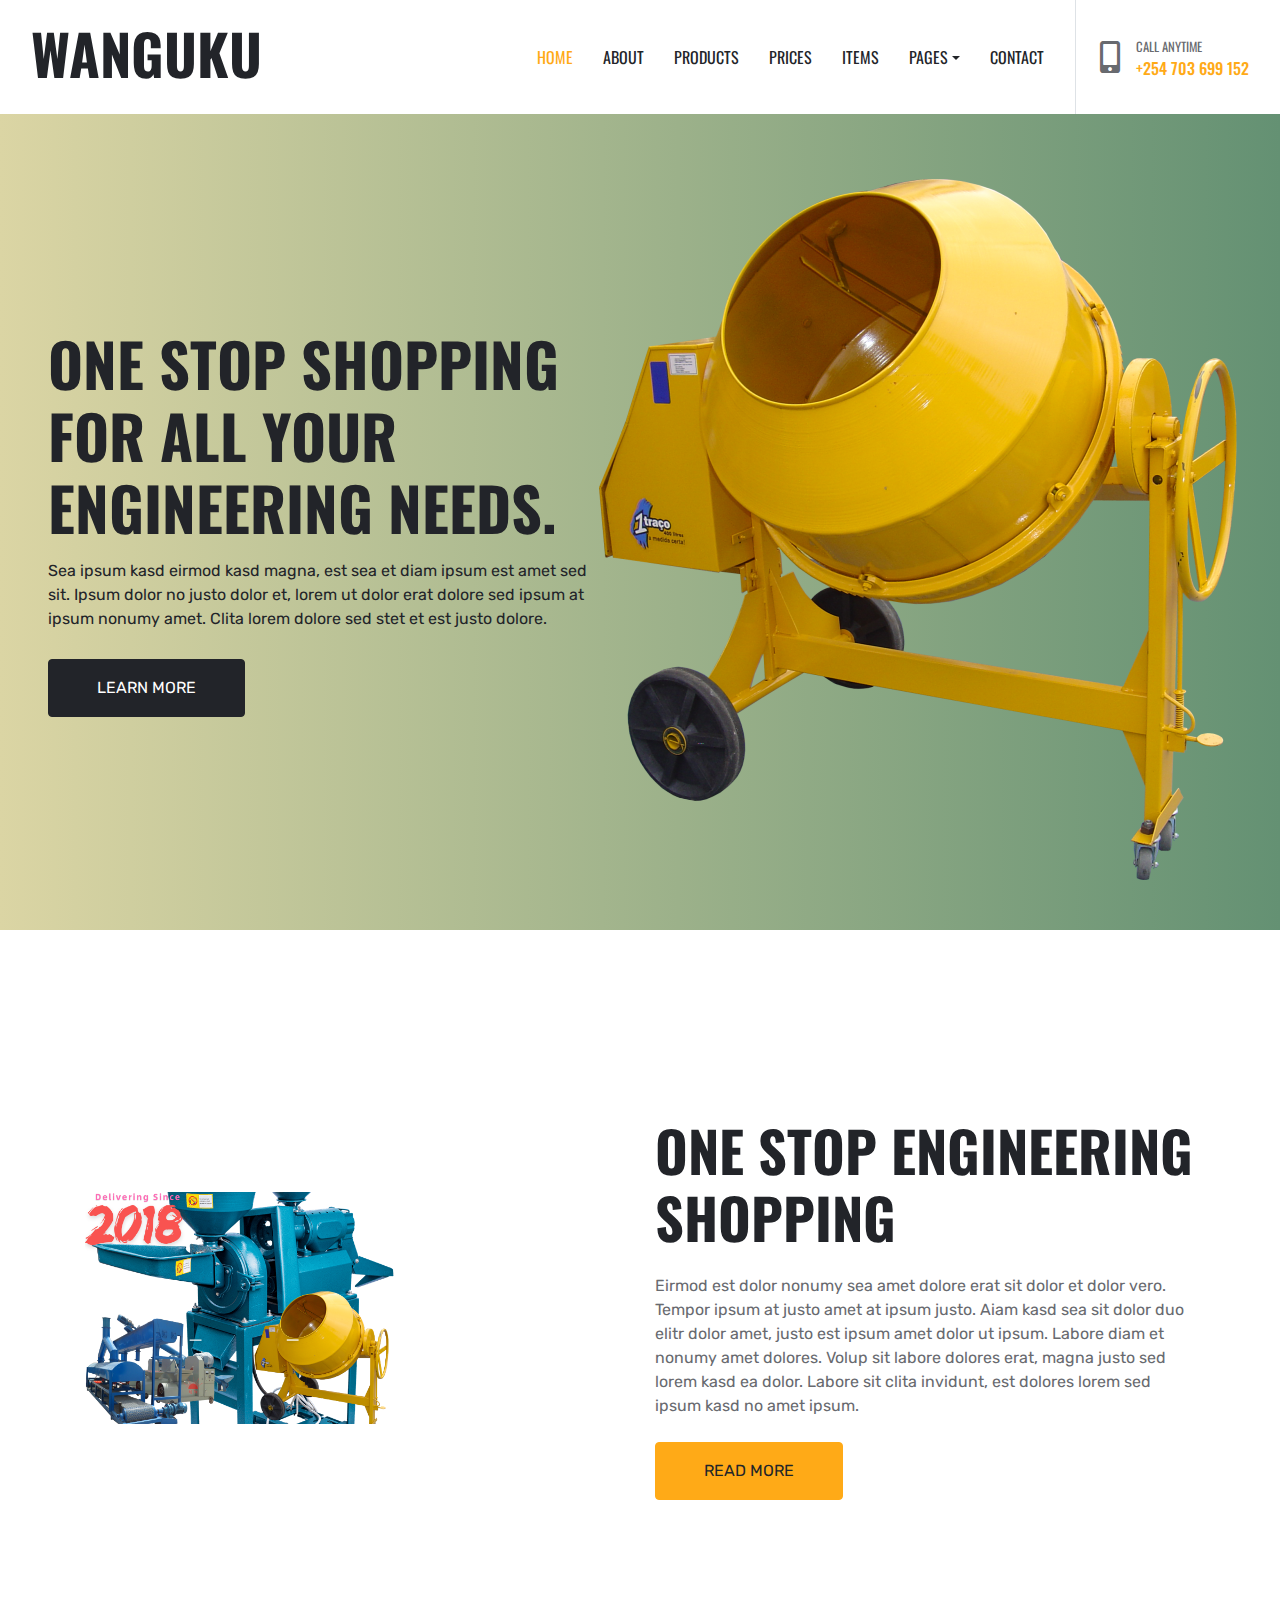
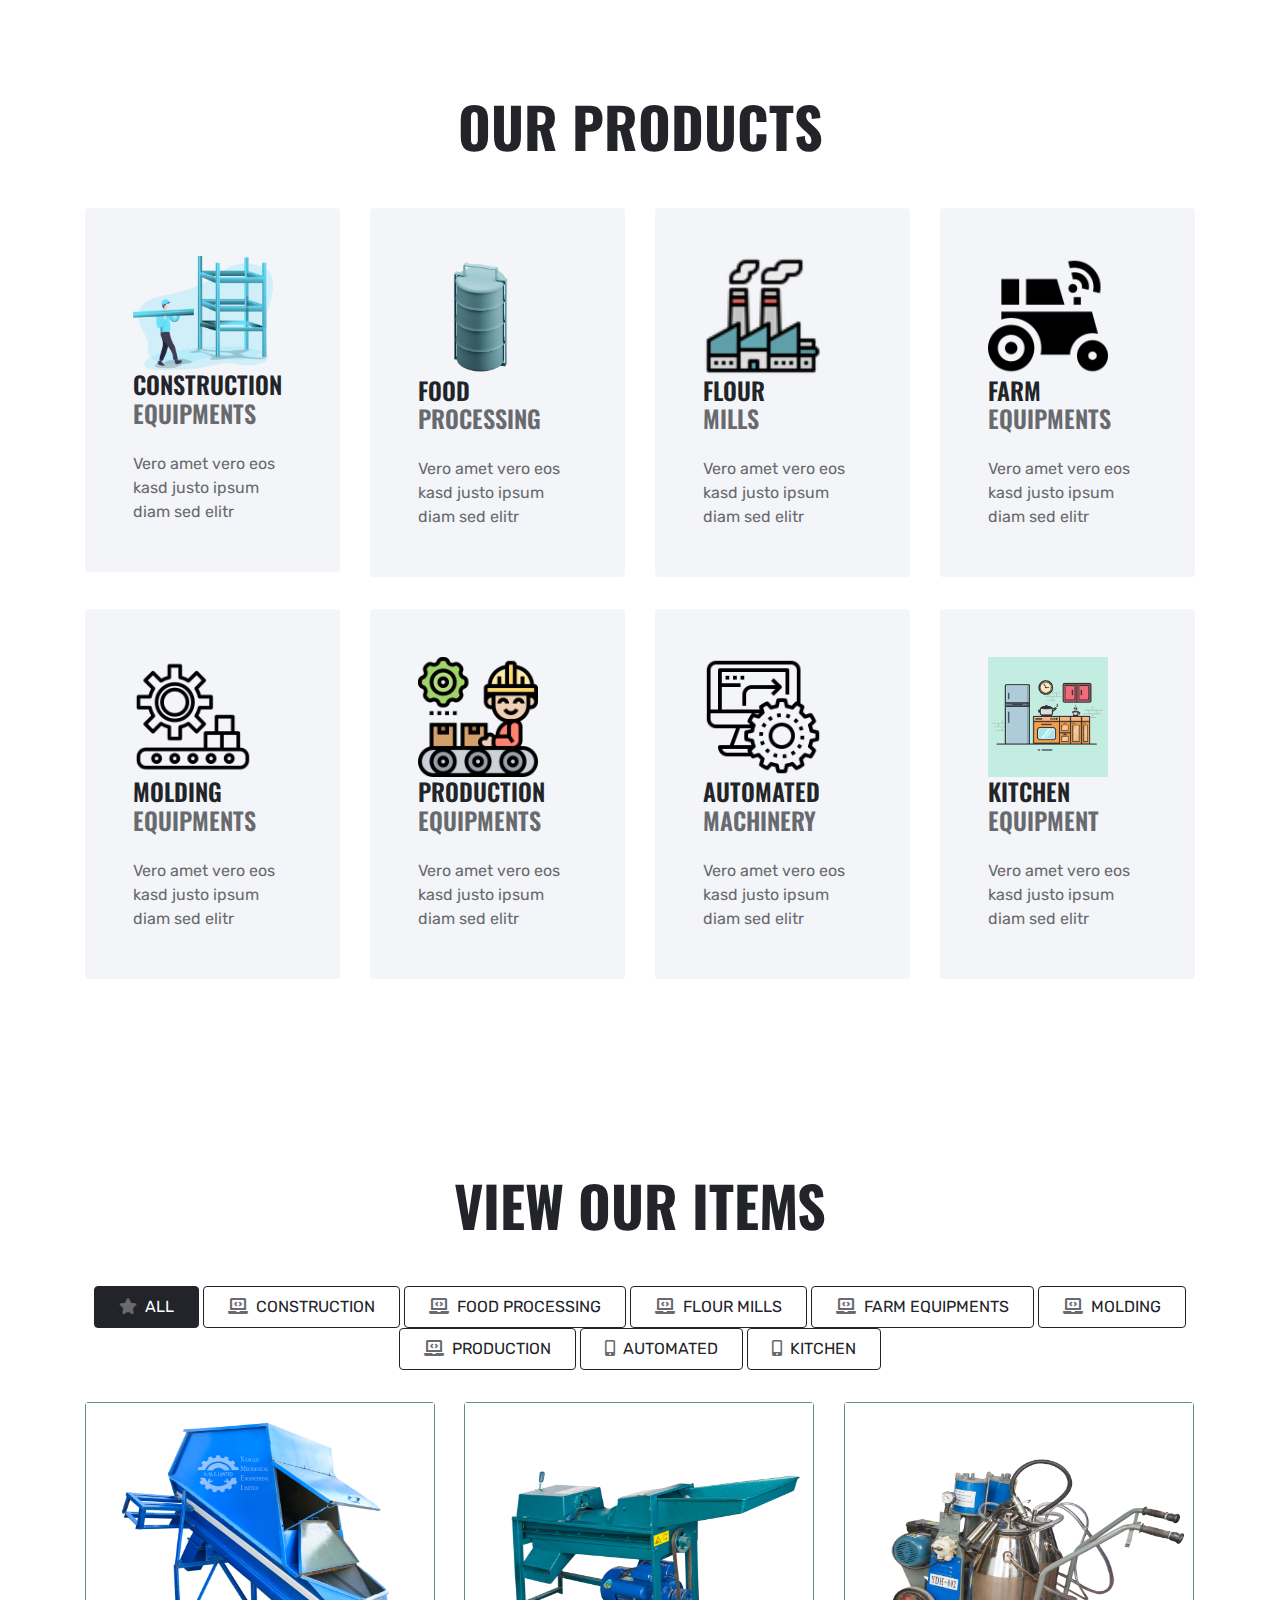
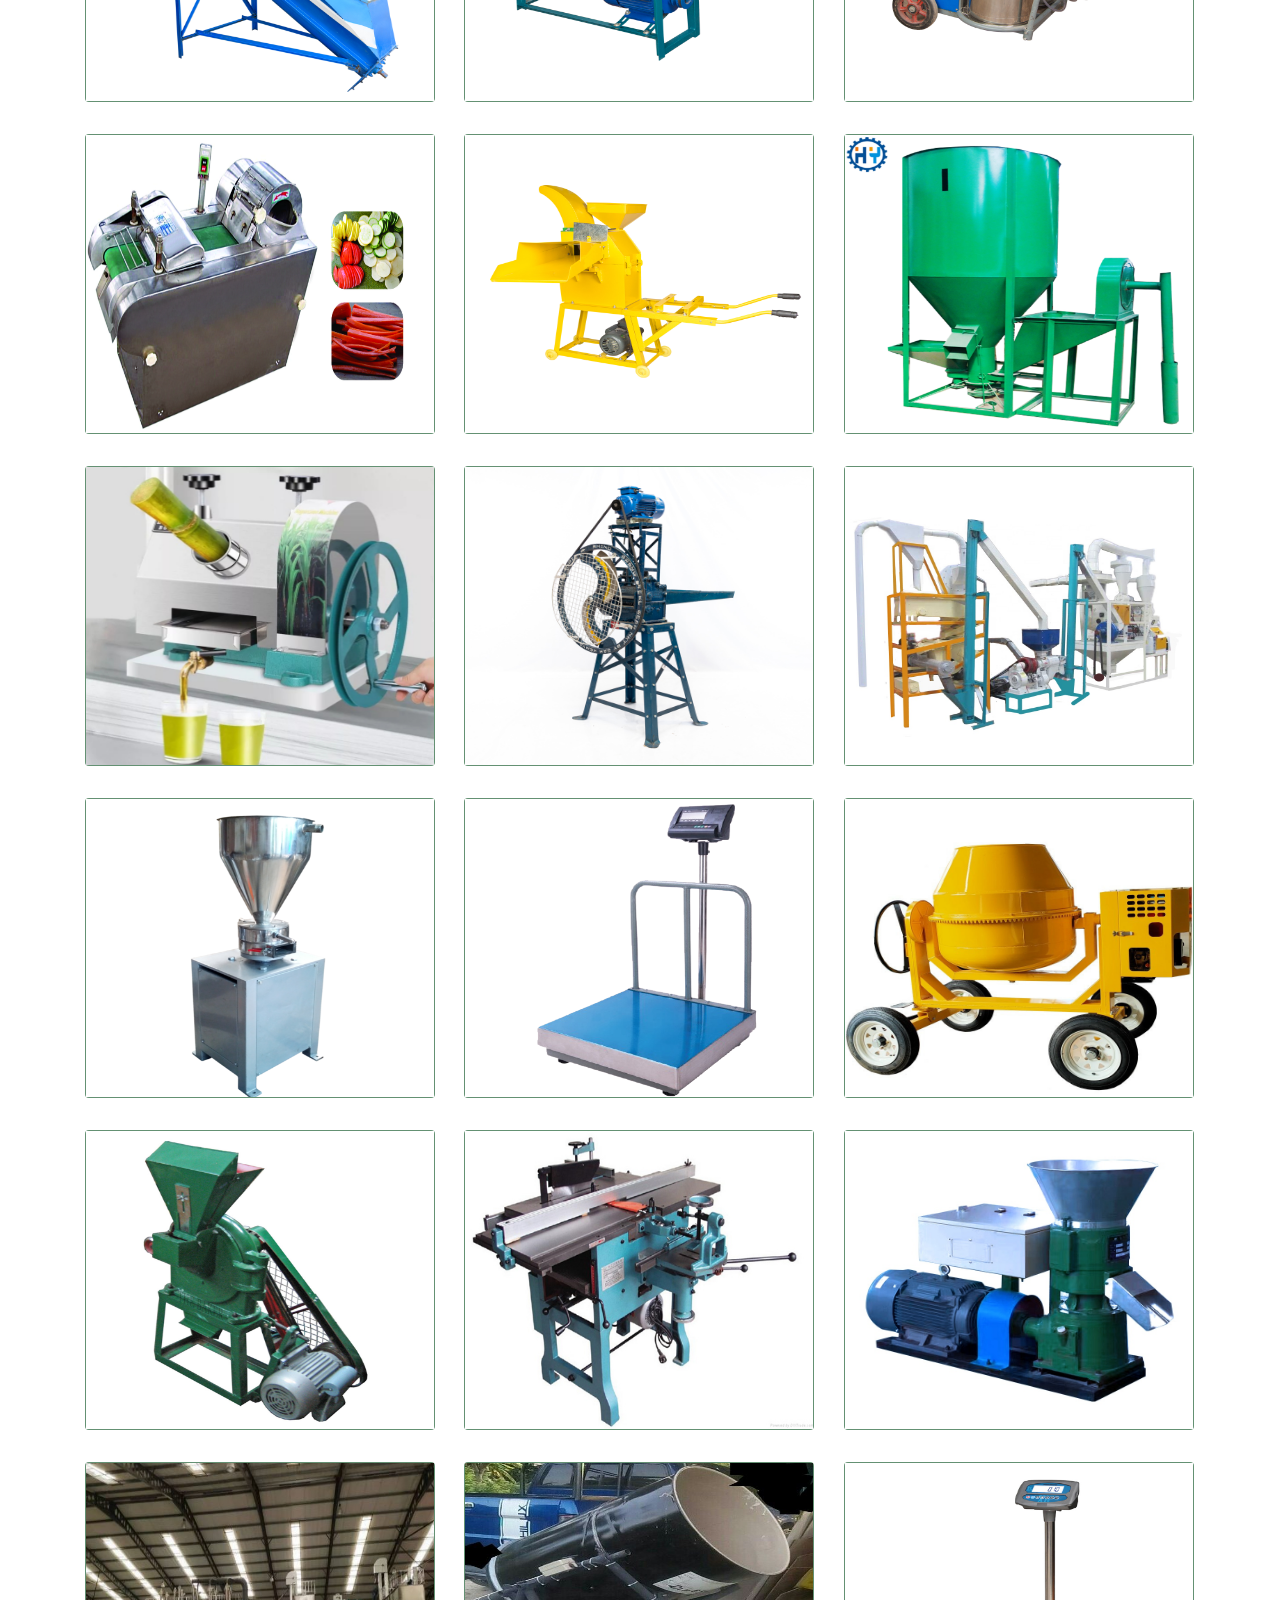
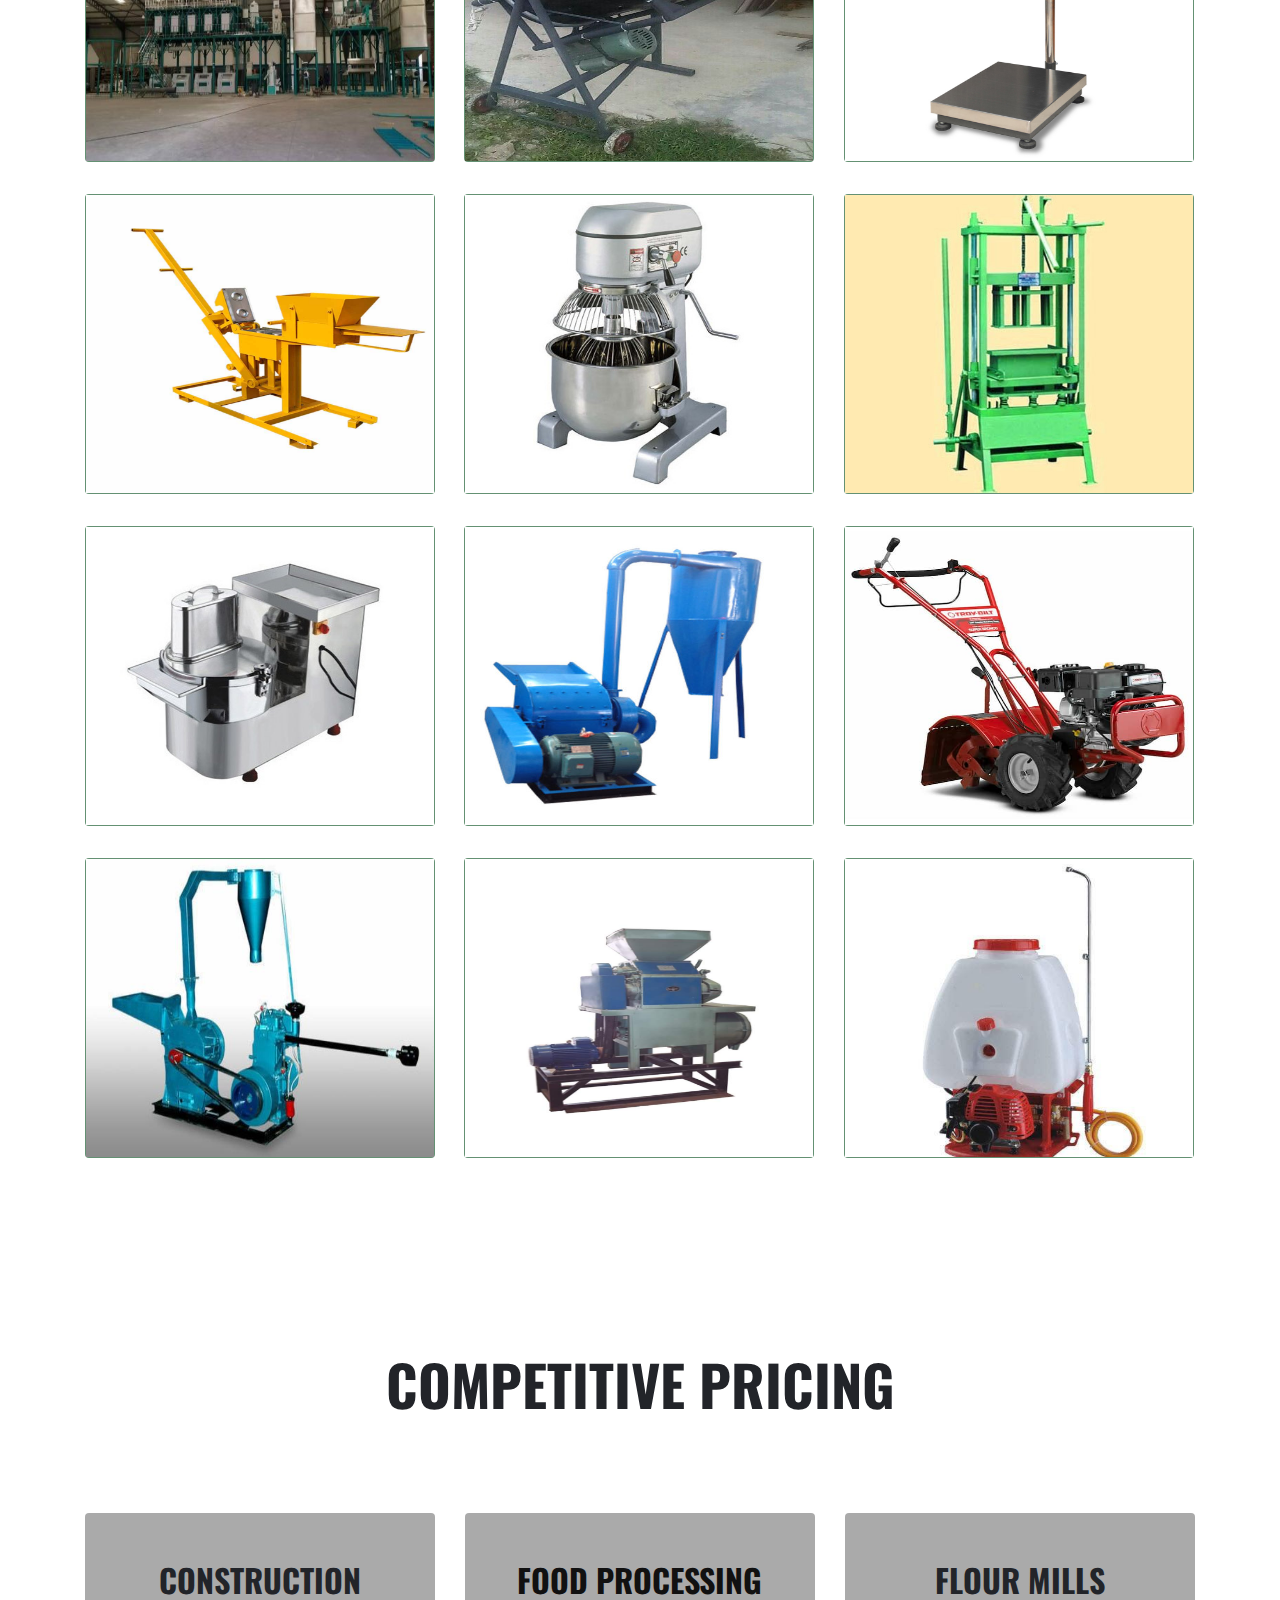
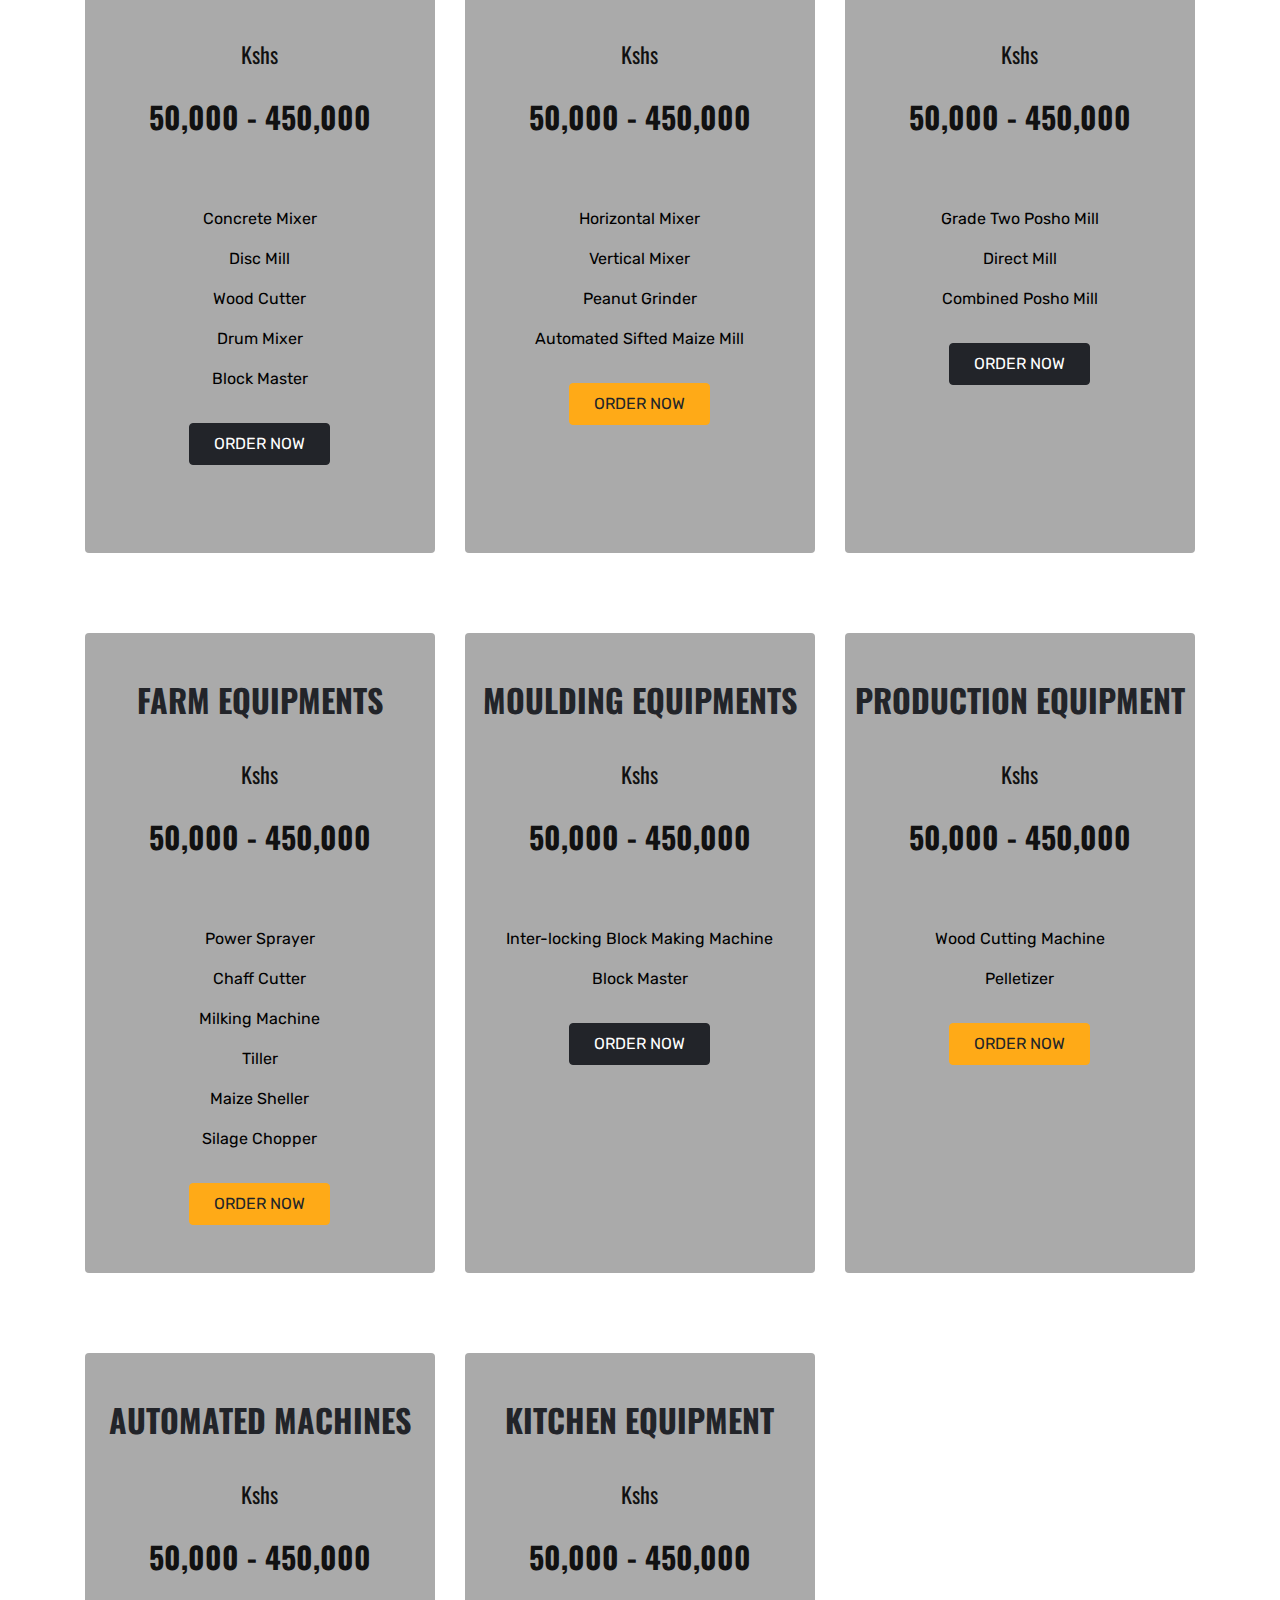
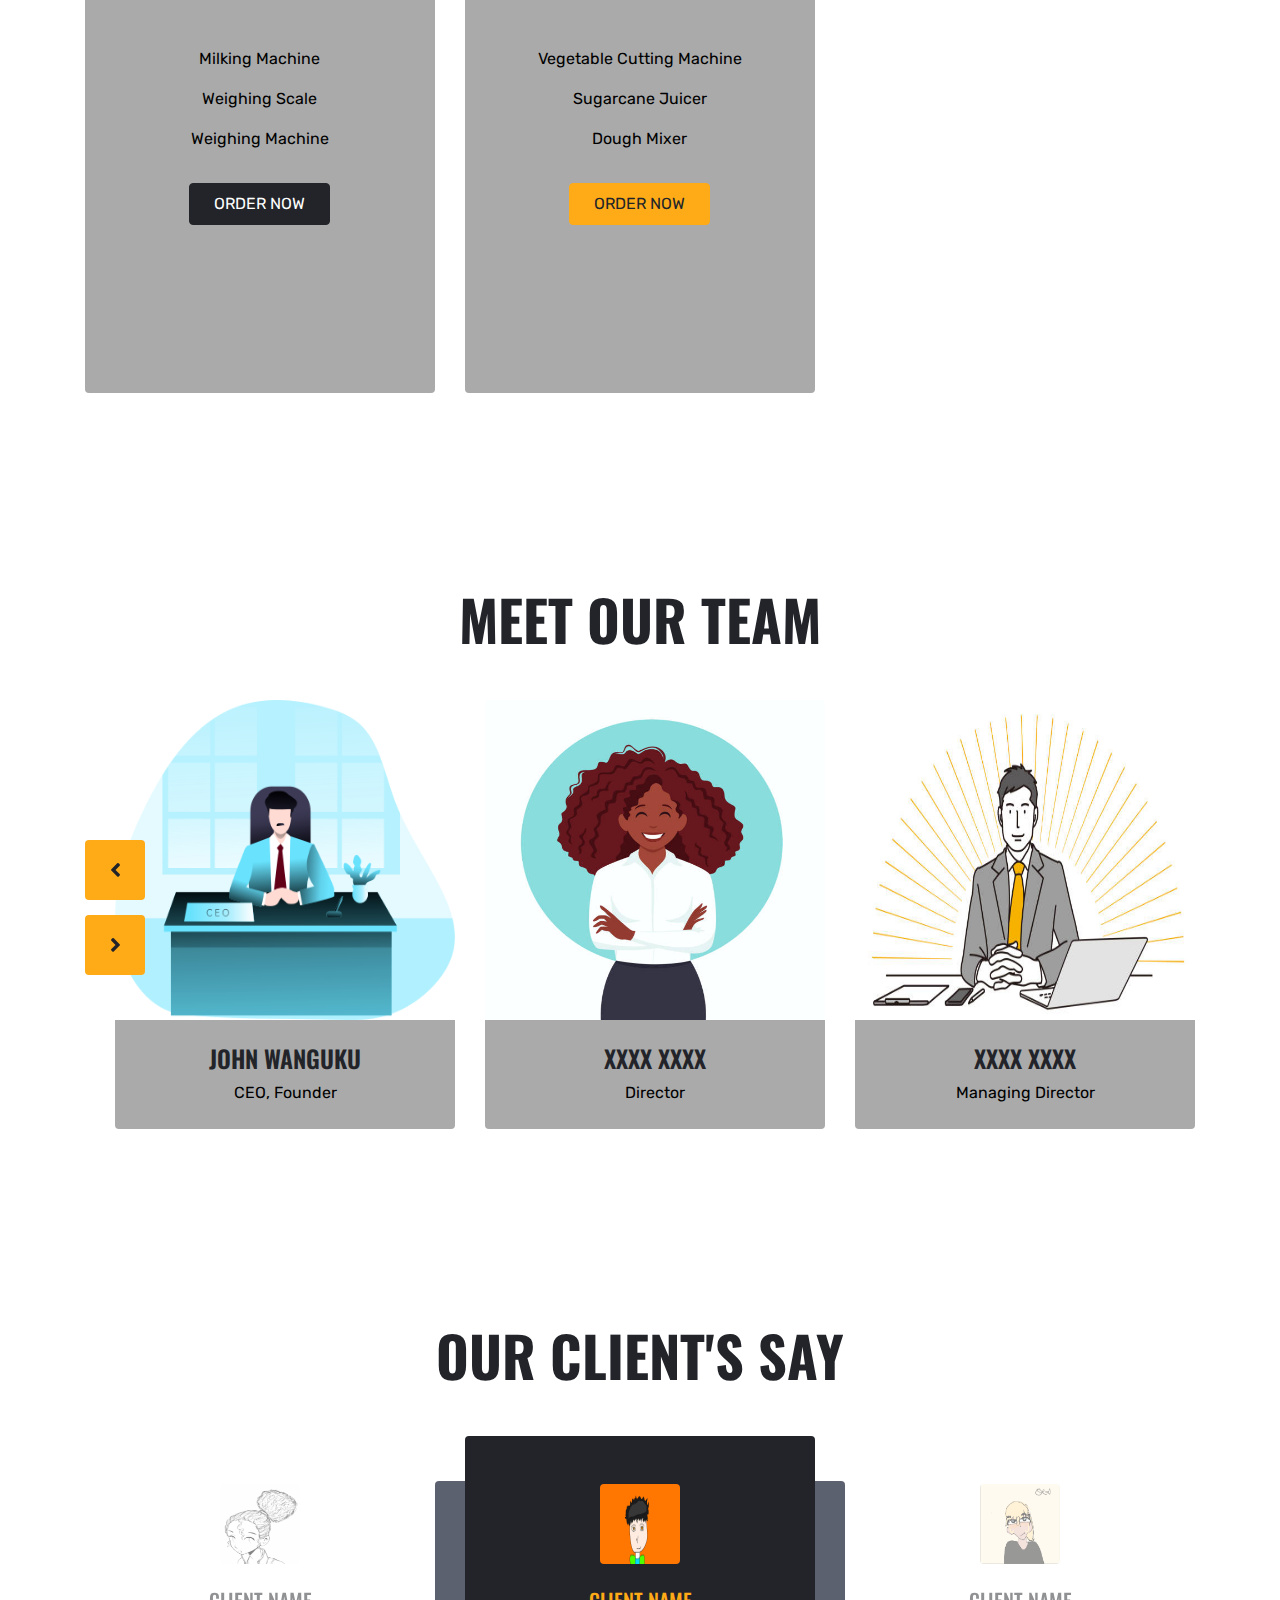
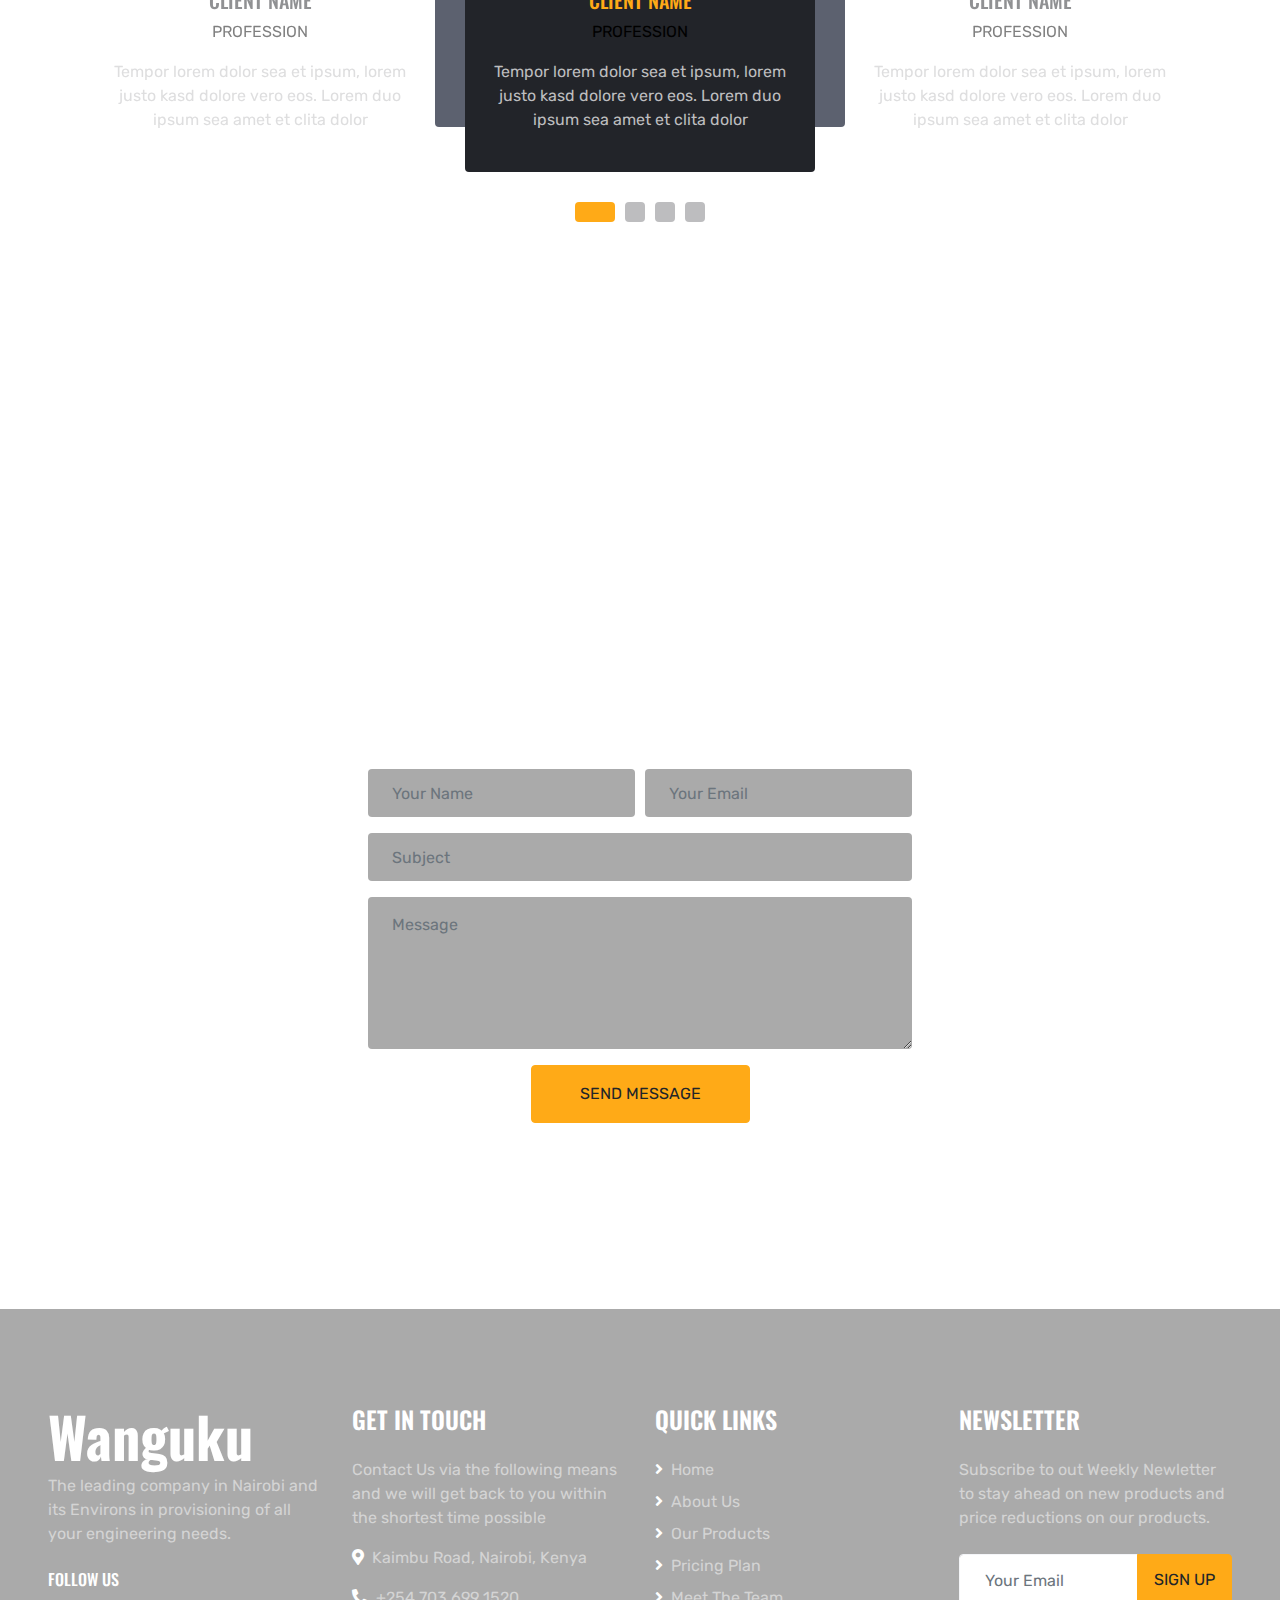
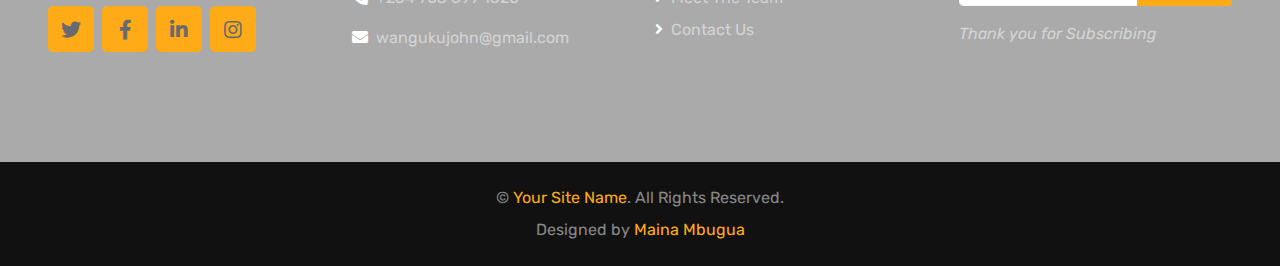
==== commit a544b4e2: "Latest Push" ====
--- a/index.html
+++ b/index.html
@@ -90,11 +90,11 @@
 
             <div class="carousels">
                 <div class="slidesshow-container">
-                   <div class="myslidess one img-fluid mt-5 mt-lg-0"><img src="img/header.png" alt=""></div>
-                   <div class="myslidess two img-fluid mt-5 mt-lg-0"><img src="img/woodww.png" alt=""></div>
-                   <div class="myslidess two img-fluid mt-5 mt-lg-0"><img src="img/pngwing.com.png" alt=""></div>
-                   <div class="myslidess two img-fluid mt-5 mt-lg-0"><img src="img/Ricee.png" alt=""></div>
-                   <div class="myslidess two img-fluid mt-5 mt-lg-0"><img src="img/poshoo.png" alt=""></div>
+                   <div class="myslidess one"><img src="img/header.png" alt=""></div>
+                   <div class="myslidess two"><img src="img/woodww.png" alt=""></div>
+                   <div class="myslidess three"><img src="img/pngwing.com.png" alt=""></div>
+                   <div class="myslidess two"><img src="img/weighing machine.png" alt=""></div>
+                   <div class="myslidess two"><img src="img/peanutgrinder.png" alt=""></div>
                  </div>
                 <div class="direction prev" tabindex="0" onclick="plusslidess(-1)" role="button">❮</div>
               <div class="direction next" tabindex="0" onclick="plusslidess(1)" role="button">❯</div>
@@ -115,7 +115,7 @@
         <div class="container py-5">
             <div class="row align-items-center">
                 <div class="col-lg-6">
-                    <img class="img-fluid mb-4 mb-lg-0" src="img/about.png" alt="">
+                    <img class="img-fluid hha mb-4 mb-lg-0" src="img/about.png" alt="">
                 </div>
                 <div class="col-lg-6">
                     <h1 class="display-4 text-uppercase mb-4">One Stop Engineering Shopping</h1>
@@ -539,8 +539,8 @@
                     </div>
                 </div>
                 <div class="col-lg-4 mb-2">
-                    <div class="bg-dark rounded text-center pt-5 mb-4">
-                        <h2 class="text-uppercase" style="color: #111;">Food Processing</h2>
+                    <div class="bg-dark bg-light rounded text-center mt-lg-5 pt-5 mb-4">
+                        <h2 class=" text-uppercase" style="color: #111;">Food Processing</h2>
                         <!-- <h6 class="text-uppercase text-secondary mb-5">The Best Choice</h6> -->
                         <div class="text-center  rounded-circle p-4 mb-2">
                             <h1 class="display-4 mb-0">
@@ -580,7 +580,7 @@
                     </div>
                 </div>
                 <div class="col-lg-4 mb-2">
-                    <div class="bg-dark rounded text-center pt-5 mb-4">
+                    <div class="bg-dark bg-light rounded text-center pt-5 mt-lg-5 mb-4">
                         <h2 class="text-uppercase">Farm Equipments</h2>
                         <!-- <h6 class="text-uppercase text-secondary mb-5">The Best Choice</h6> -->
                         <div class="text-center  rounded-circle p-4 mb-2">
@@ -629,7 +629,7 @@
 
 
                 <div class="col-lg-4 mb-2">
-                    <div class="bg-dark rounded text-center pt-5 mb-4">
+                    <div class="bg-dark bg-light rounded text-center mt-lg-5 pt-5 mb-4">
                         <h2 class="text-uppercase">Production Equipment</h2>
                         <!-- <h6 class="text-uppercase text-secondary mb-5">The Best Choice</h6> -->
                         <div class="text-center  rounded-circle p-4 mb-2">
@@ -672,7 +672,7 @@
 
 
                 <div class="col-lg-4 mb-2">
-                    <div class="bg-dark rounded text-center pt-5 mb-4">
+                    <div class="bg-dark bg-light rounded text-center  mt-lg-5 pt-5 mb-4">
                         <h2 class="text-uppercase ">Kitchen Equipment</h2>
                         <!-- <h6 class="text-uppercase text-secondary mb-5">The Best Choice</h6> -->
                         <div class="text-center rounded-circle p-4 mb-2">
@@ -825,13 +825,13 @@
                     <p class="text-secondary">Tempor lorem dolor sea et ipsum, lorem justo kasd dolore vero eos. Lorem duo ipsum sea amet et clita dolor</p>
                 </div>
                 <div class="testimonial-item position-relative text-center rounded p-4">
-                    <img class="img-fluid rounded mx-auto my-4" src="img/testimonial-2.jpg" alt="">
+                    <img class="img-fluid rounded mx-auto my-4" src="img/testimonial-2.png" alt="">
                     <h5 class="text-uppercase">Client Name</h5>
                     <p class="text-uppercase">Profession</p>
                     <p class="text-secondary">Tempor lorem dolor sea et ipsum, lorem justo kasd dolore vero eos. Lorem duo ipsum sea amet et clita dolor</p>
                 </div>
                 <div class="testimonial-item position-relative text-center rounded p-4">
-                    <img class="img-fluid rounded mx-auto my-4" src="img/testimonial-3.jpg" alt="">
+                    <img class="img-fluid rounded mx-auto my-4" src="img/testimonial-3.webp" alt="">
                     <h5 class="text-uppercase">Client Name</h5>
                     <p class="text-uppercase">Profession</p>
                     <p class="text-secondary">Tempor lorem dolor sea et ipsum, lorem justo kasd dolore vero eos. Lorem duo ipsum sea amet et clita dolor</p>
--- a/css/styles.css
+++ b/css/styles.css
@@ -11,36 +11,38 @@
     animation: slide 26s ease infinite;
   }
   
-  .carousels {
-    right: 0px;
-    min-height: fit-content;
-    max-width: fit-content;
-    background-color: transparent;
-    position: relative;
-  }
+
+.slidesshow-container{
+  width: 48vw;
+  height: 80vh;
+ 
+}
+
   .myslidess {
-    
-    height: /*auto;*/ fit-content; /* size for this demo only */
-    width:  /*auto;*/ 900px; /* size for this demo only */
+    height: inherit; 
+    width:  inherit ;
     padding: 1rem 3.5rem;
     background-color: transparent;
     margin-right: 0px ;
+    overflow: hidden;
+    position: inherit;
     
 
   }
+  .myslidess.one{
+    margin-left: -7em;
+    overflow: visible;
+  }
   .myslidess.two {
     background-color: transparent;
+    height: inherit; 
+    width:  inherit ;
+    float: left;
   }
-  .myslidess .three {
-        background-color: #135dd6;
+  .myslidess.three{
+    margin-left: -7em;
+    overflow: visible;
   }
-  
-.myslidess img{
-    height: 70vh;
-    max-width: 800px;
-    float: right;
-}
-
  .hh:hover{
   display: block;
 }
--- a/css/style.css
+++ b/css/style.css
@@ -532,10 +532,17 @@
 }
 
 .hha{
-  width: 100%;
+  width: 20rem;
   height: auto;
-}
-
+  margin: auto;
+}
+
+.header-one{
+  font-size: 38px;
+}
+.header-two{
+  font-size: 28px !important;
+}
 .img-thumbnail {
   padding: 0.25rem;
   background-color: #fff;
@@ -648,7 +655,7 @@
 
 .portfolio-container img{
   height: 300px;
-  border: 2px solid #649173;
+  border: .01px solid #649173;
 }
 
 .text-center p{
@@ -1272,6 +1279,11 @@
   .col-lg-4 {
     flex: 0 0 33.33333%;
     max-width: 33.33333%;
+    
+  }
+
+  .col-lg-4 .bg-light{
+    height: 40em;
   }
   .col-lg-5 {
     flex: 0 0 41.66667%;
@@ -1281,6 +1293,8 @@
     flex: 0 0 50%;
     max-width: 1000%;
   }
+
+ 
 
   .col-lg-7 {
     flex: 0 0 58.33333%;
@@ -8760,7 +8774,7 @@
     
   }
   .mb-lg-0{
-  width: 500px;
+  width: 25vw !important;
   }
   .ml-lg-0,
   .mx-lg-0 {
@@ -9573,7 +9587,7 @@
 
 .text-primary {
   color: #686a6f !important;
-  font-size: 3em;
+  
   
 }
 
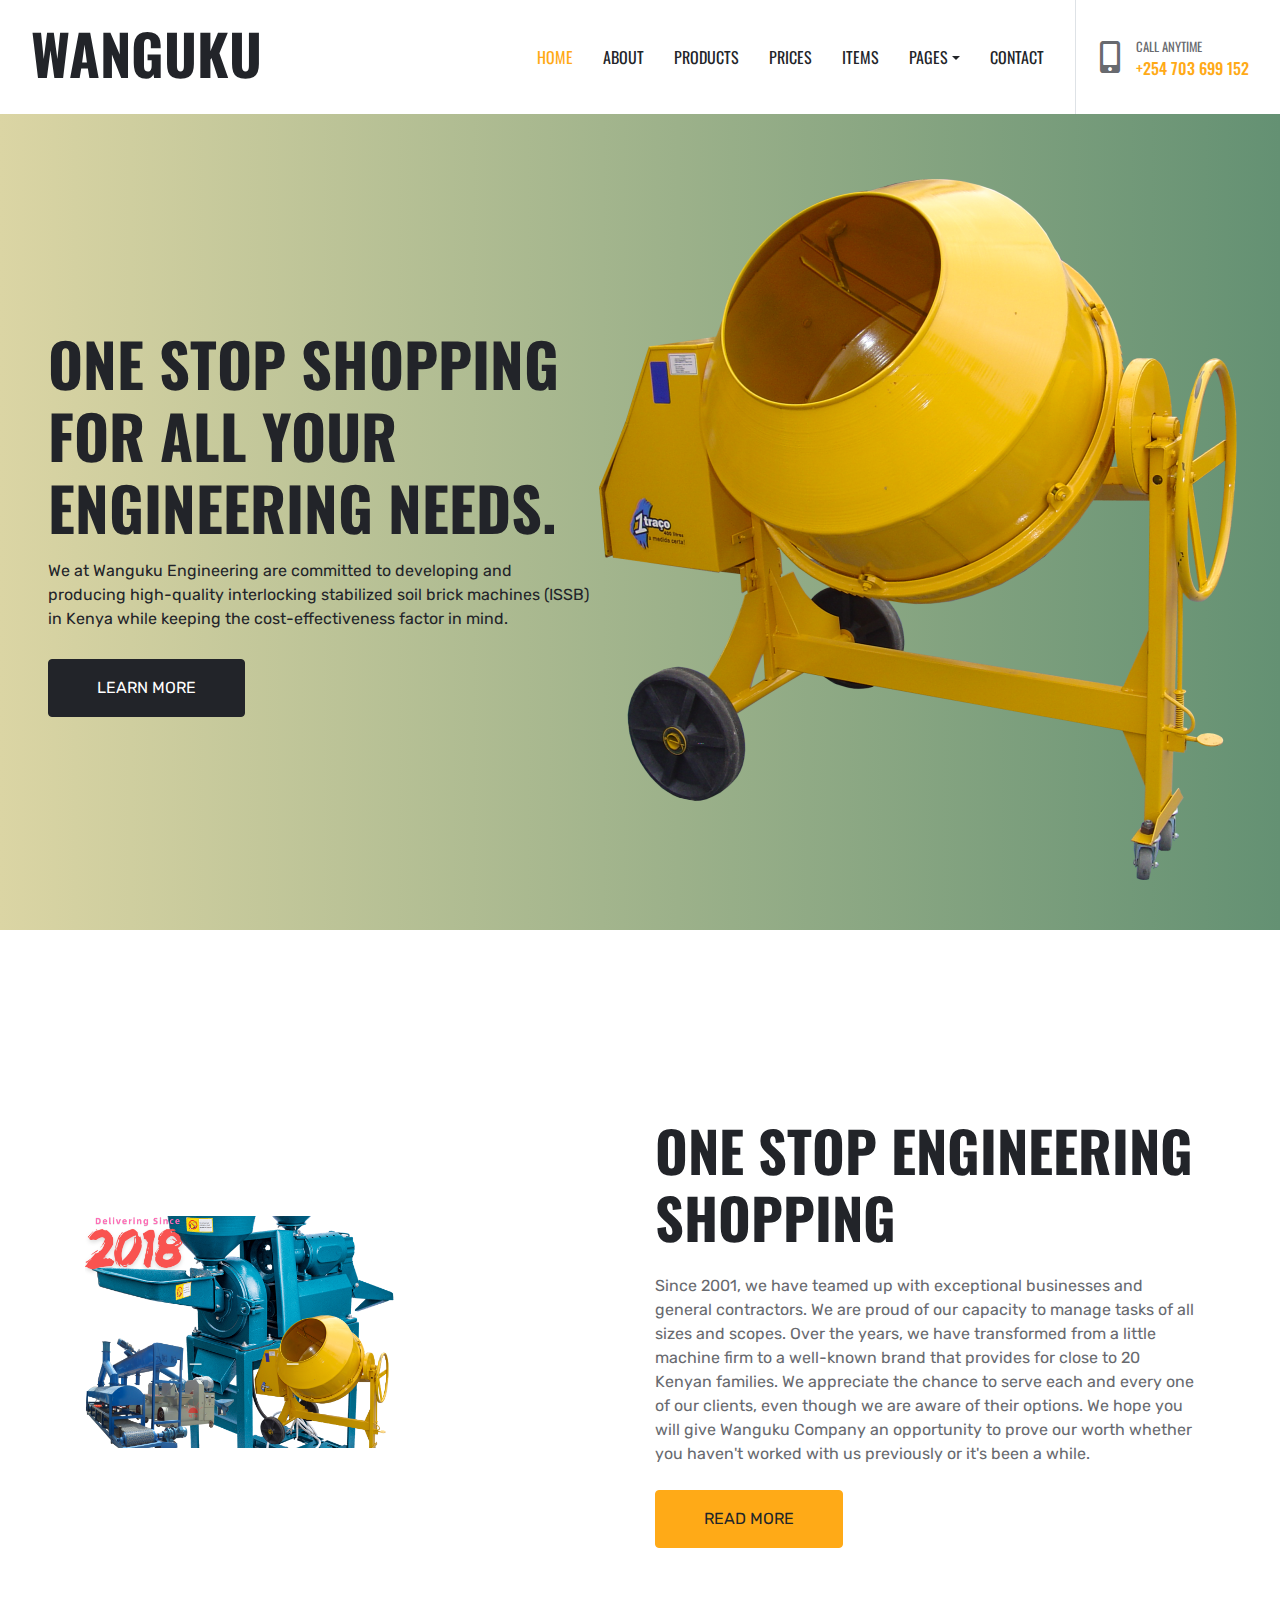
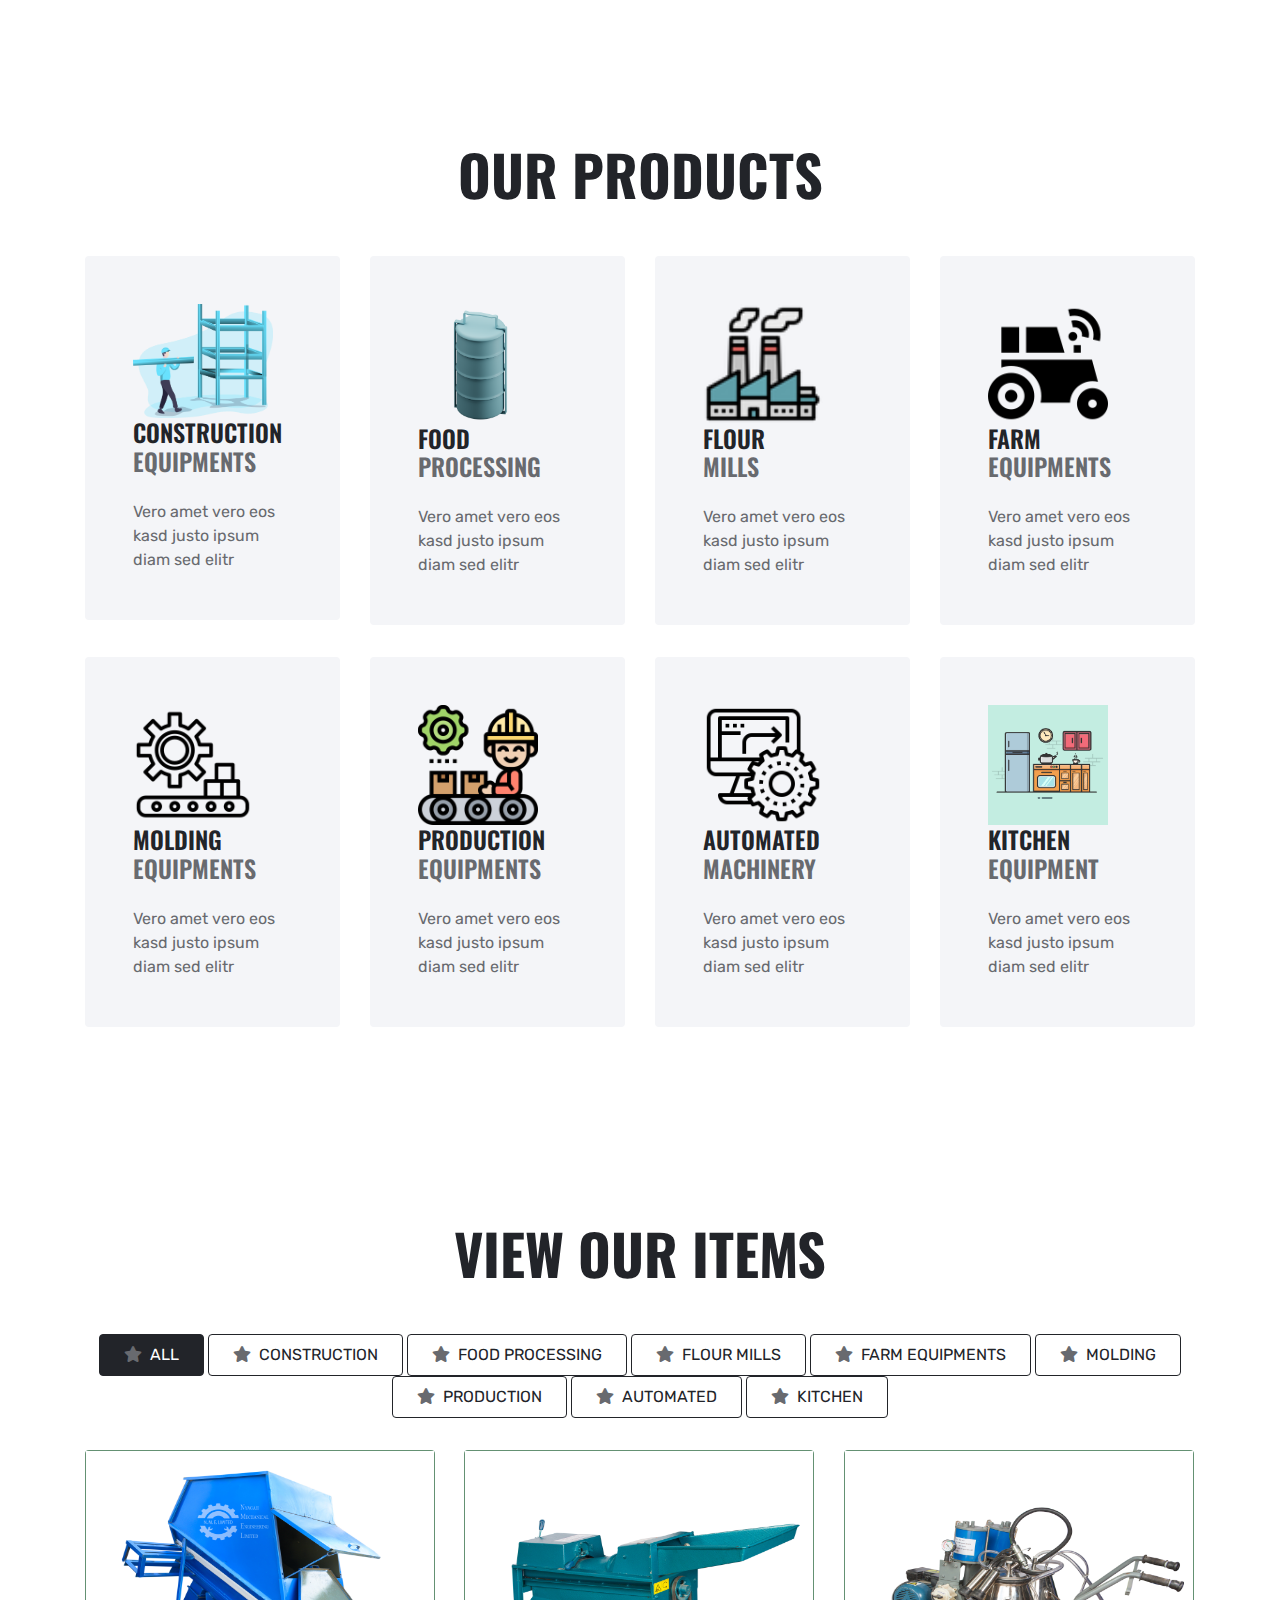
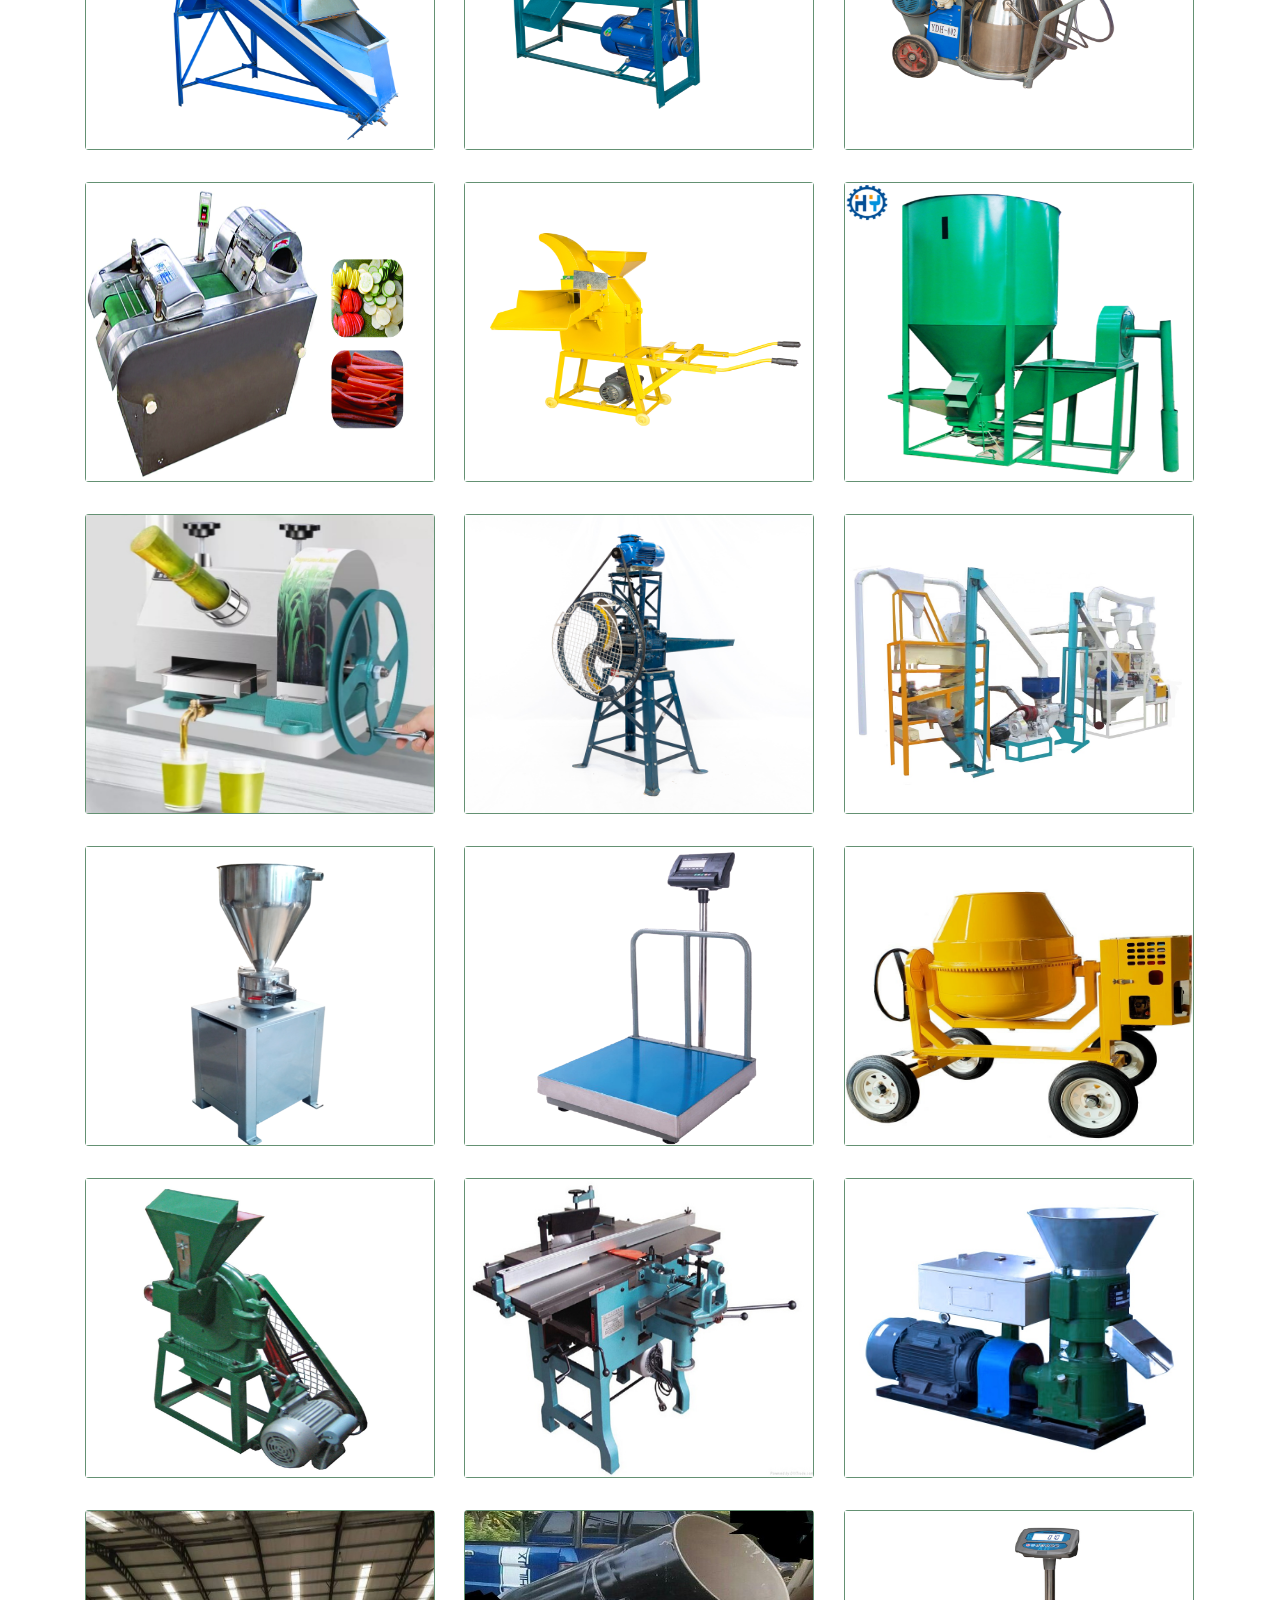
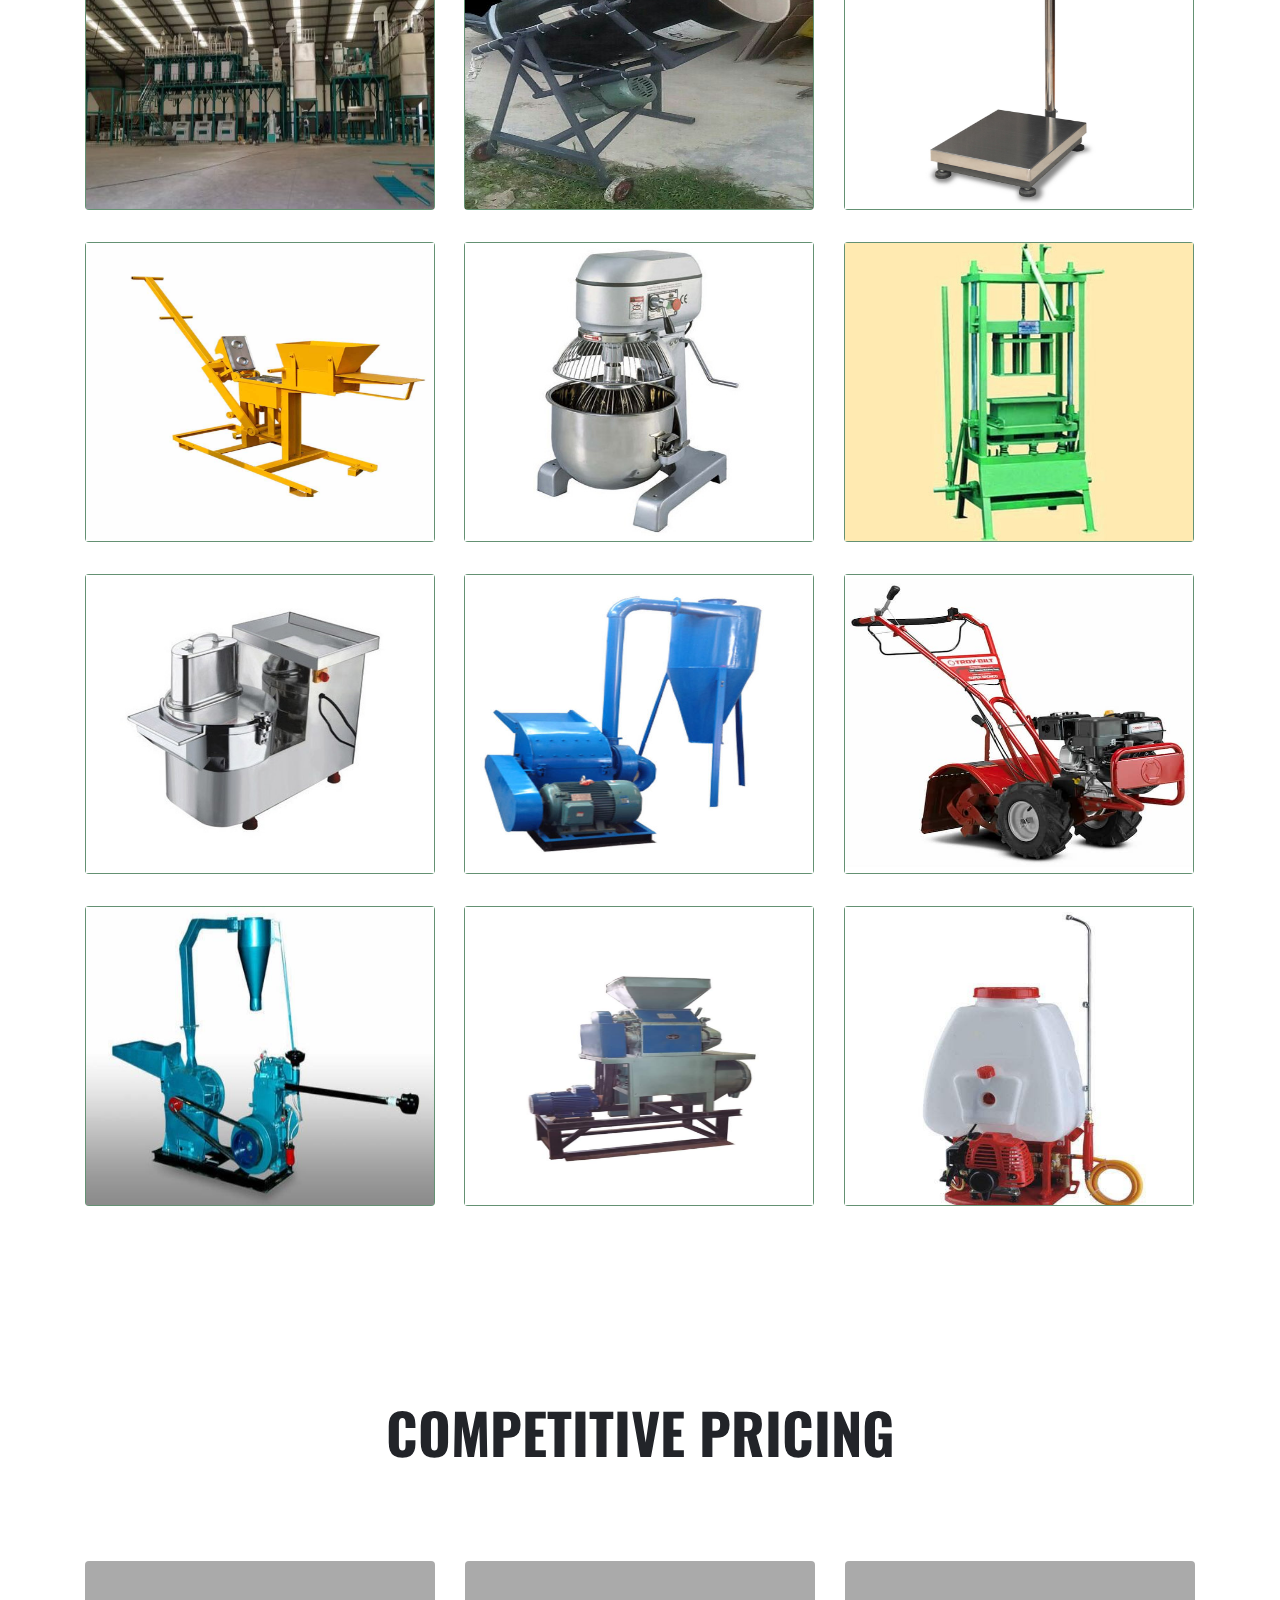
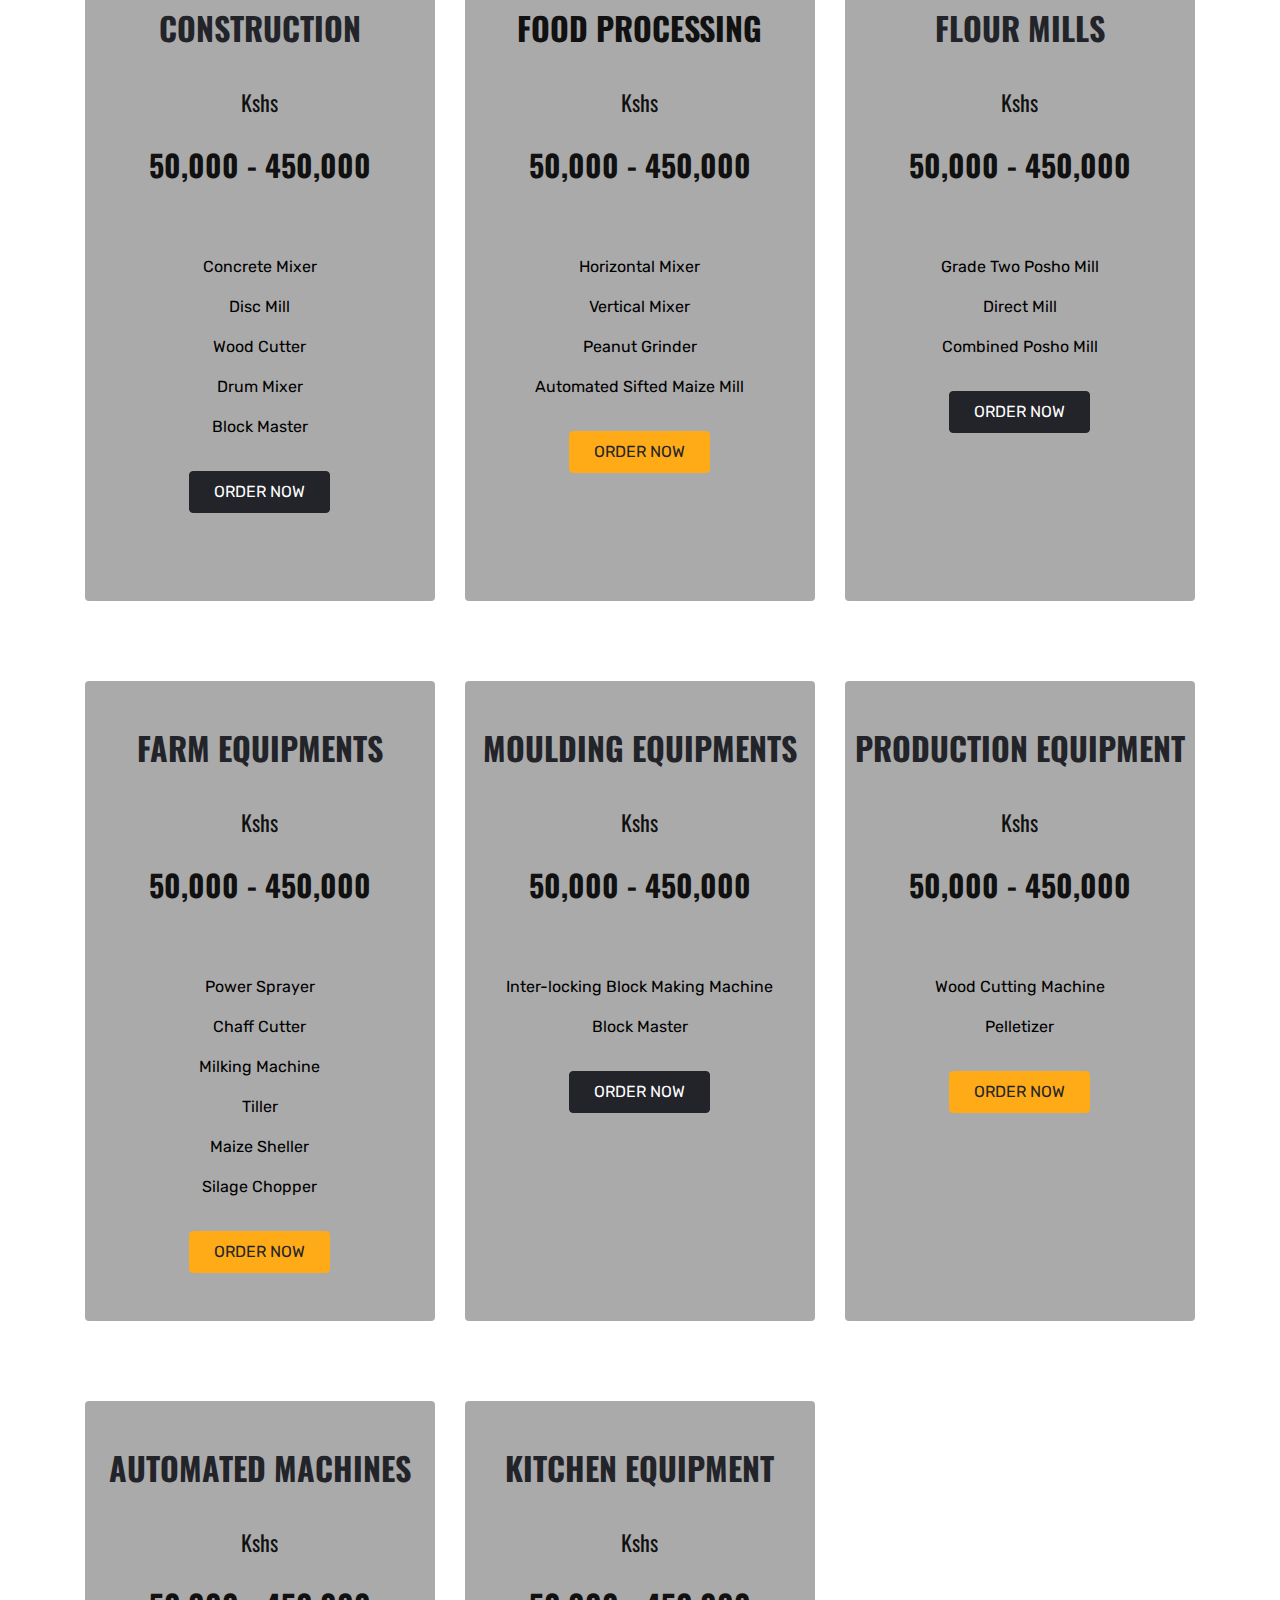
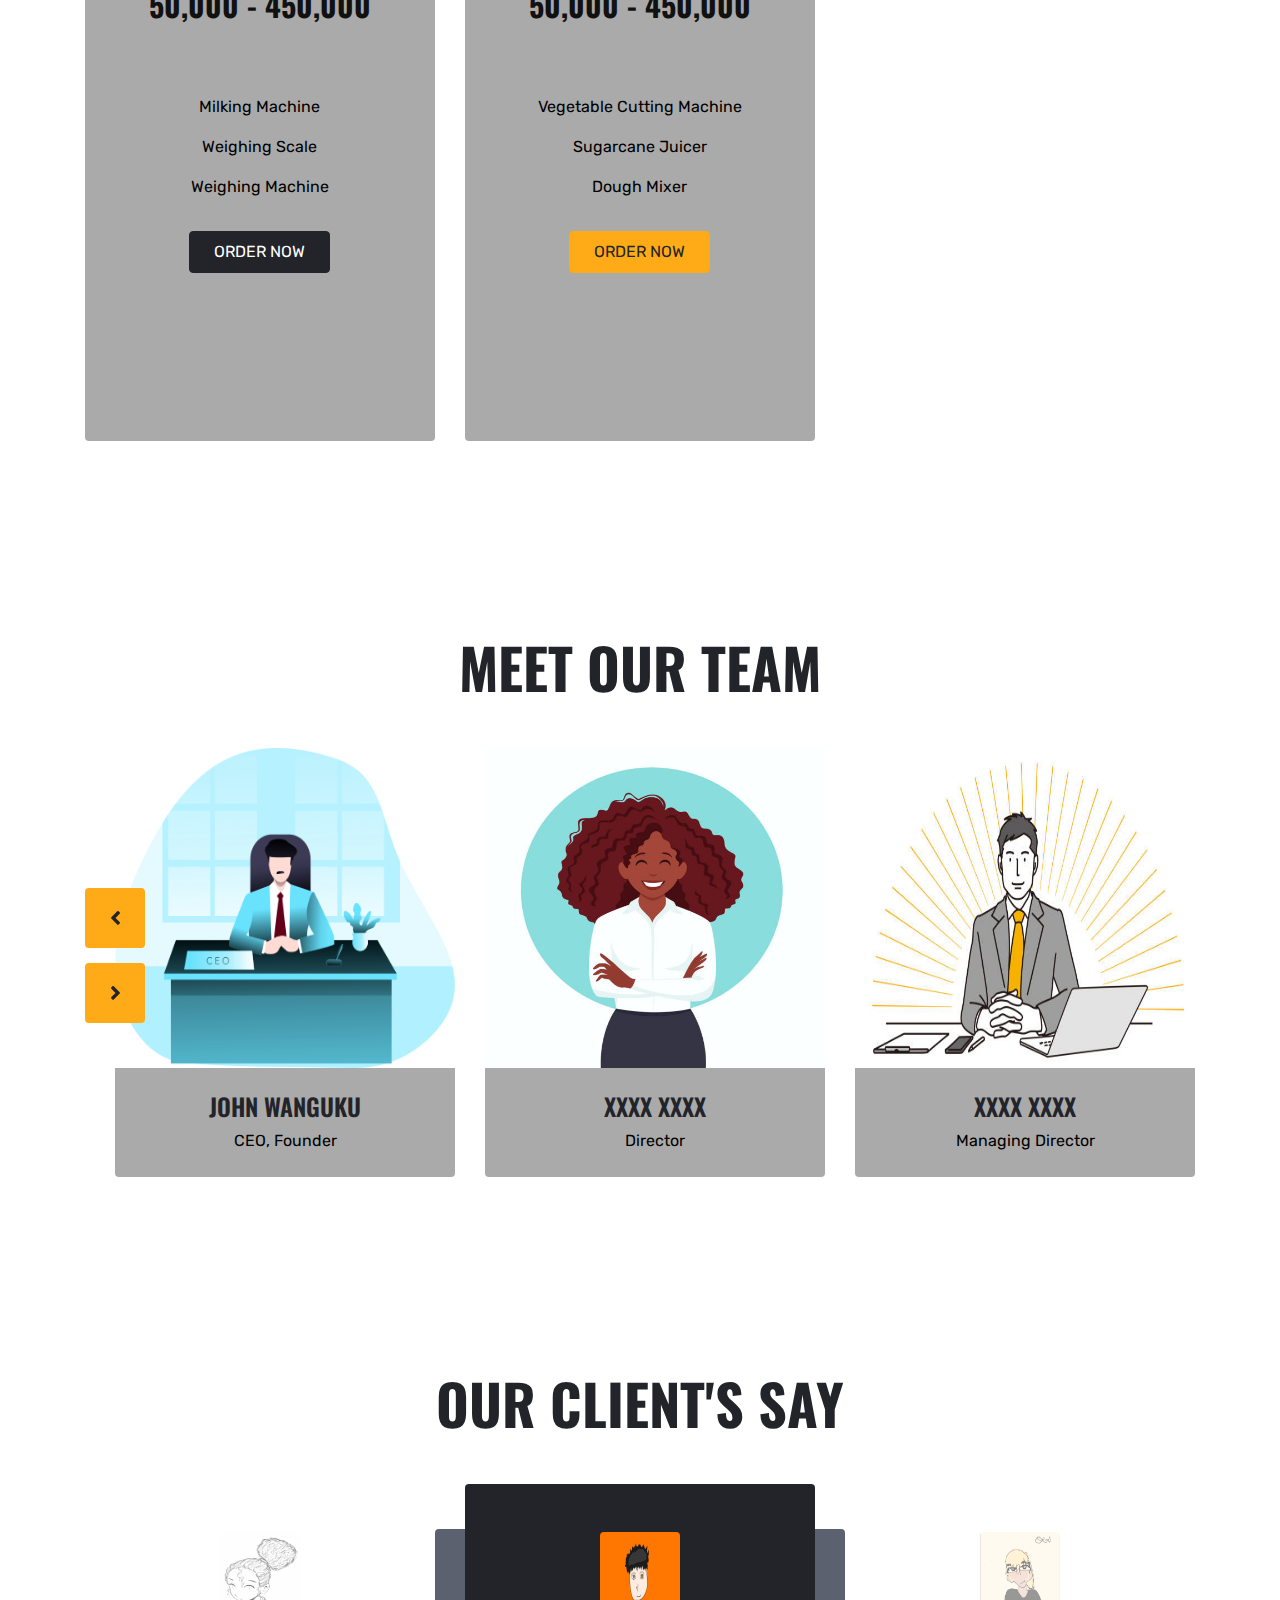
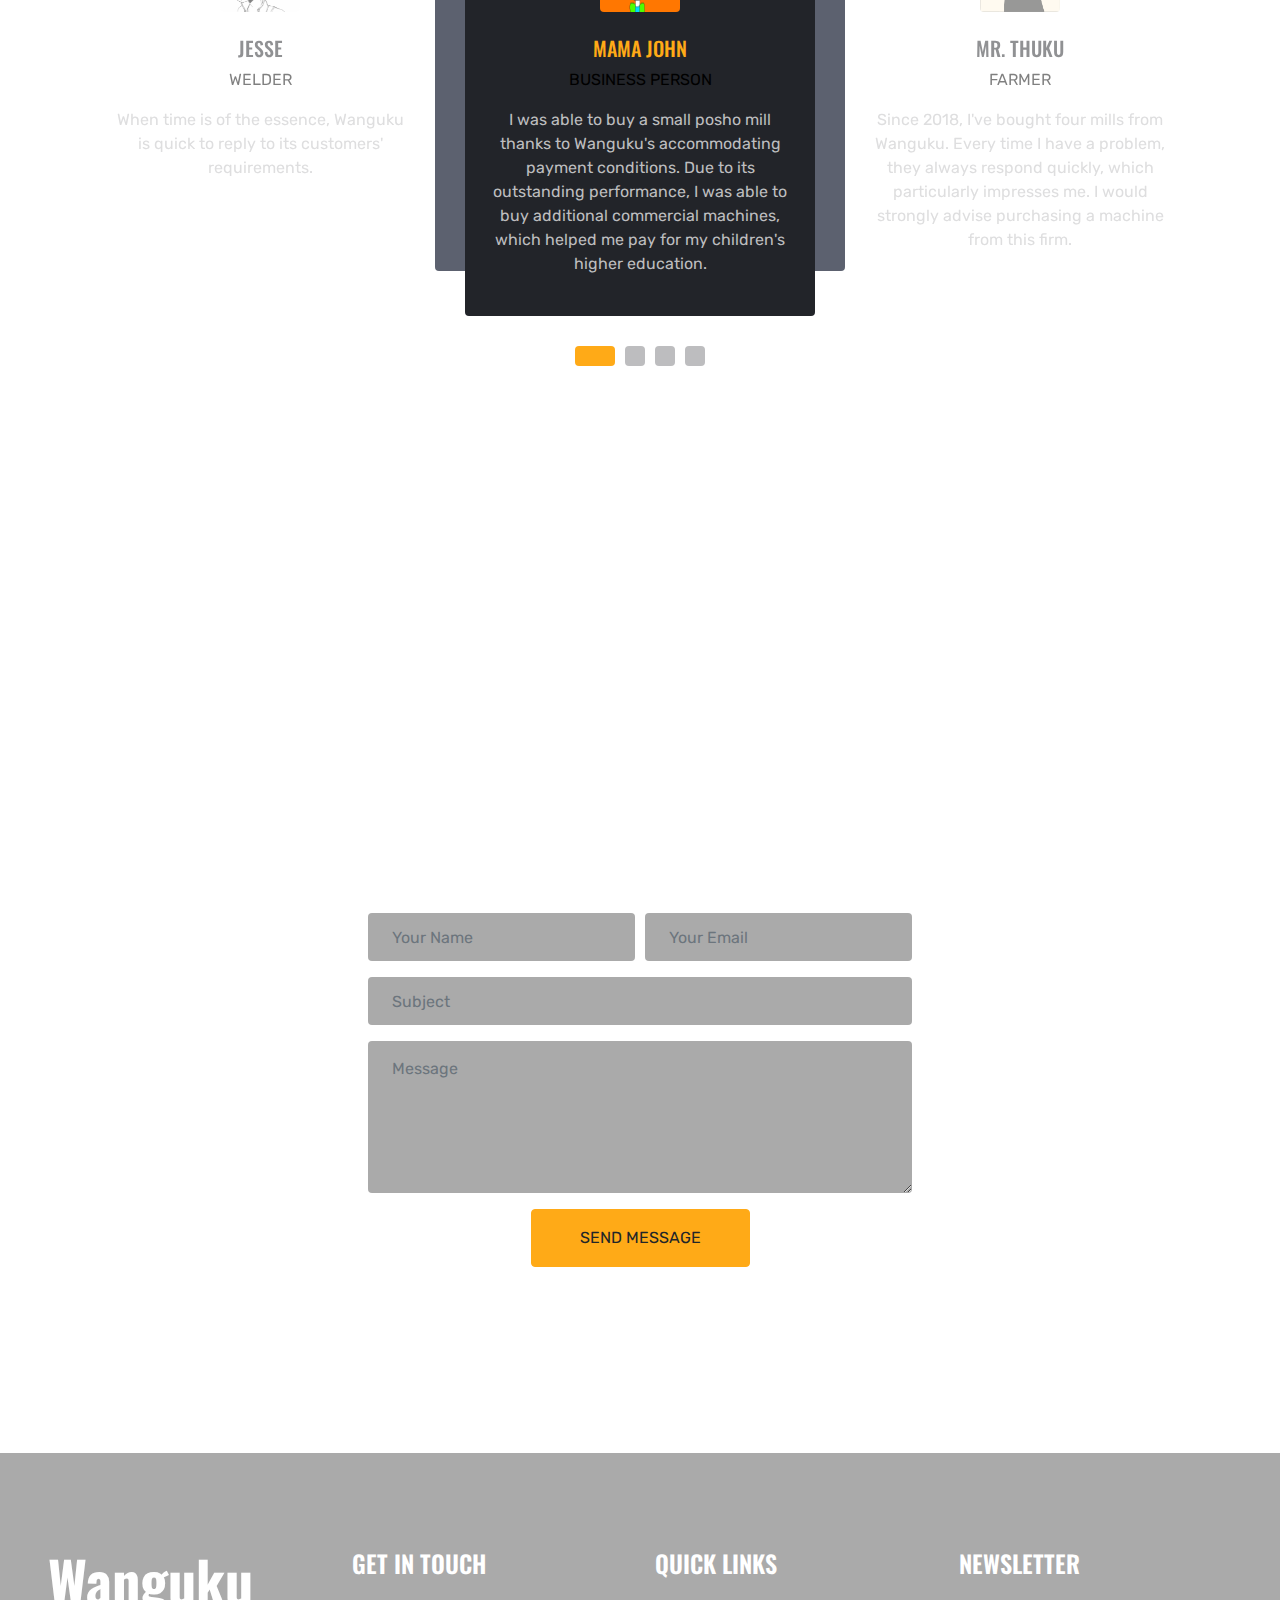
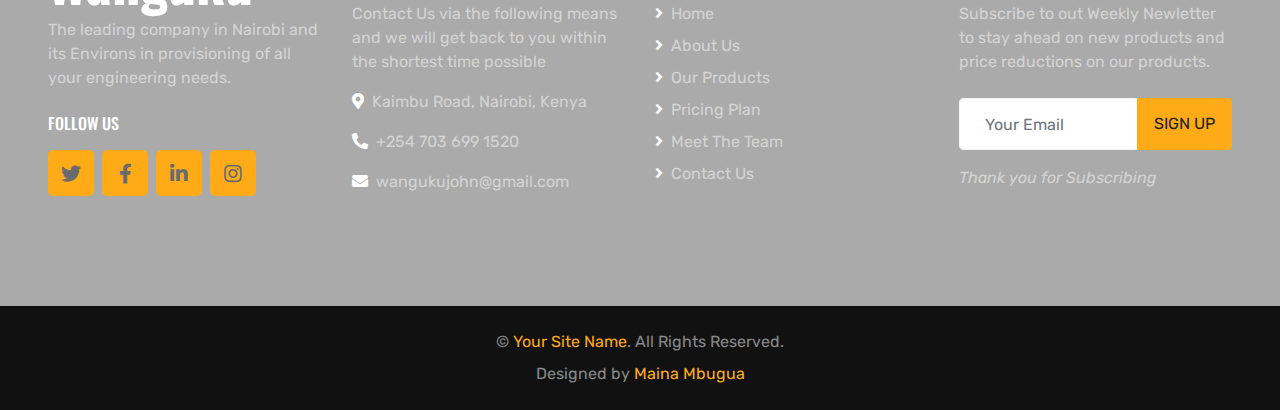
==== commit a4d4d625: "Wording fix" ====
--- a/index.html
+++ b/index.html
@@ -77,10 +77,8 @@
         <div class="row mx-0 align-items-center">
             <div class="col-lg-6 px-md-5 text-center text-lg-left">
                 <h1 class="display-2 text-uppercase mb-3">One stop shopping for all your engineering needs.</h1>
-                <p class="text-dark mb-4">Sea ipsum kasd eirmod kasd magna, est sea et diam ipsum est amet sed sit.
-                    Ipsum dolor no justo dolor et, lorem ut dolor erat dolore sed ipsum at ipsum nonumy amet. Clita
-                    lorem dolore sed stet et est justo dolore.</p>
-                <a href="" class="btn btn-dark text-uppercase mt-1 py-3 px-5">Learn More</a>
+                <p class="text-dark mb-4">We at Wanguku Engineering are committed to developing and producing high-quality interlocking stabilized soil brick machines (ISSB) in Kenya while keeping the cost-effectiveness factor in mind.</p>
+                <a href="about.html" class="btn btn-dark text-uppercase mt-1 py-3 px-5">Learn More</a>
             </div>
 
             <div class="col-lg-6 px-0 text-right">
@@ -120,7 +118,7 @@
                 <div class="col-lg-6">
                     <h1 class="display-4 text-uppercase mb-4">One Stop Engineering Shopping</h1>
                     <h5 class="text-uppercase text-primary mb-3"></h5>
-                    <p class="mb-4">Eirmod est dolor nonumy sea amet dolore erat sit dolor et dolor vero. Tempor ipsum at justo amet at ipsum justo. Aiam kasd sea sit dolor duo elitr dolor amet, justo est ipsum amet dolor ut ipsum. Labore diam et nonumy amet dolores. Volup sit labore dolores erat, magna justo sed lorem kasd ea dolor. Labore sit clita invidunt, est dolores lorem sed ipsum kasd no amet ipsum.</p>
+                    <p class="mb-4">Since 2001, we have teamed up with exceptional businesses and general contractors. We are proud of our capacity to manage tasks of all sizes and scopes. Over the years, we have transformed from a little machine firm to a well-known brand that provides for close to 20 Kenyan families. We appreciate the chance to serve each and every one of our clients, even though we are aware of their options. We hope you will give Wanguku Company an opportunity to prove our worth whether you haven't worked with us previously or it's been a while.</p>
                     <a href="about.html" class="btn btn-primary text-uppercase py-3 px-5">Read More</a>
                 </div>
             </div>
@@ -207,35 +205,35 @@
                             <i class="fa fa-star text-primary mr-2"></i>All
                         </li>
                         <li class="btn btn-outline-dark text-uppercase py-2 px-4 " data-filter=".first">
-                            <i class="fa fa-laptop-code text-primary mr-2"></i>Construction
+                            <i class="fa fa-star text-primary mr-2"></i>Construction
                         </li>
                         <li class="btn btn-outline-dark text-uppercase py-2 px-4" data-filter=".second">
-                            <i class="fa fa-laptop-code text-primary mr-2"></i>Food Processing
+                            <i class="fa fa-star text-primary mr-2"></i>Food Processing
                         </li>
                         <li class="btn btn-outline-dark text-uppercase py-2 px-4" data-filter=".third">
-                            <i class="fa fa-laptop-code text-primary mr-2"></i>Flour Mills
+                            <i class="fa fa-star text-primary mr-2"></i>Flour Mills
                         </li>
                         <li class="btn btn-outline-dark text-uppercase py-2 px-4" data-filter=".fourth">
-                            <i class="fa fa-laptop-code text-primary mr-2"></i>Farm Equipments
+                            <i class="fa fa-star text-primary mr-2"></i>Farm Equipments
                         </li>
                         <li class="btn btn-outline-dark text-uppercase py-2 px-4" data-filter=".fifth">
-                            <i class="fa fa-laptop-code text-primary mr-2"></i>Molding
+                            <i class="fa fa-star text-primary mr-2"></i>Molding
                         </li>
                         <li class="btn btn-outline-dark text-uppercase py-2 px-4" data-filter=".sixth">
-                            <i class="fa fa-laptop-code text-primary mr-2"></i>Production
+                            <i class="fa fa-star text-primary mr-2"></i>Production
                         </li>
                         <li class="btn btn-outline-dark text-uppercase py-2 px-4" data-filter=".seventh">
-                            <i class="fa fa-mobile-alt text-primary mr-2"></i>Automated
+                            <i class="fa fa-star text-primary mr-2"></i>Automated
                         </li>
                         <li class="btn btn-outline-dark text-uppercase py-2 px-4" data-filter=".eighth">
-                            <i class="fa fa-mobile-alt text-primary mr-2"></i>Kitchen
+                            <i class="fa fa-star text-primary mr-2"></i>Kitchen
                         </li>
                         
                     </ul>
                 </div>
             </div>
             <div class="row portfolio-container">
-                <div class="col-lg-4 col-md-6 mb-4 portfolio-item second">
+                <div class="col-lg-4 col-md-6 mb-4 portfolio-item second " >
                     <div class="position-relative rounded overflow-hidden mb-2">
                         <img class="img-fluid w-100" src="img/horizontalmill.jpg" alt="">
                         <div class="portfolio-btn d-flex align-items-center justify-content-center">
@@ -701,17 +699,8 @@
     </div>
     <!-- Pricing Plan End -->
 
-   
-
-
-
-
-
 
   <!--singles item end -->
-
-
-
 
 
 
@@ -820,27 +809,27 @@
             <div class="owl-carousel testimonial-carousel">
                 <div class="testimonial-item position-relative text-center rounded p-4">
                     <img class="img-fluid rounded mx-auto my-4" src="img/testimonial-1.jpg" alt="">
-                    <h5 class="text-uppercase">Client Name</h5>
-                    <p class="text-uppercase">Profession</p>
-                    <p class="text-secondary">Tempor lorem dolor sea et ipsum, lorem justo kasd dolore vero eos. Lorem duo ipsum sea amet et clita dolor</p>
+                    <h5 class="text-uppercase">Mama John</h5>
+                    <p class="text-uppercase">Business Person</p>
+                    <p class="text-secondary">I was able to buy a small posho mill thanks to Wanguku's accommodating payment conditions. Due to its outstanding performance, I was able to buy additional commercial machines, which helped me pay for my children's higher education.</p>
                 </div>
                 <div class="testimonial-item position-relative text-center rounded p-4">
                     <img class="img-fluid rounded mx-auto my-4" src="img/testimonial-2.png" alt="">
-                    <h5 class="text-uppercase">Client Name</h5>
-                    <p class="text-uppercase">Profession</p>
-                    <p class="text-secondary">Tempor lorem dolor sea et ipsum, lorem justo kasd dolore vero eos. Lorem duo ipsum sea amet et clita dolor</p>
+                    <h5 class="text-uppercase">Mr. Thuku</h5>
+                    <p class="text-uppercase">Farmer</p>
+                    <p class="text-secondary">Since 2018, I've bought four mills from Wanguku. Every time I have a problem, they always respond quickly, which particularly impresses me. I would strongly advise purchasing a machine from this firm.</p>
                 </div>
                 <div class="testimonial-item position-relative text-center rounded p-4">
                     <img class="img-fluid rounded mx-auto my-4" src="img/testimonial-3.webp" alt="">
-                    <h5 class="text-uppercase">Client Name</h5>
-                    <p class="text-uppercase">Profession</p>
-                    <p class="text-secondary">Tempor lorem dolor sea et ipsum, lorem justo kasd dolore vero eos. Lorem duo ipsum sea amet et clita dolor</p>
+                    <h5 class="text-uppercase">Esther Mweru</h5>
+                    <p class="text-uppercase">Supplier</p>
+                    <p class="text-secondary">I want to thank Wanguku for providing me with high-quality machines that have been very useful to me and have made it possible for me to rely on myself rather than my children who are living abroad.</p>
                 </div>
                 <div class="testimonial-item position-relative text-center rounded p-4">
                     <img class="img-fluid rounded mx-auto my-4" src="img/testimonial-4.jpg" alt="">
-                    <h5 class="text-uppercase">Client Name</h5>
-                    <p class="text-uppercase">Profession</p>
-                    <p class="text-secondary">Tempor lorem dolor sea et ipsum, lorem justo kasd dolore vero eos. Lorem duo ipsum sea amet et clita dolor</p>
+                    <h5 class="text-uppercase">Jesse</h5>
+                    <p class="text-uppercase">Welder</p>
+                    <p class="text-secondary">When time is of the essence, Wanguku is quick to reply to its customers' requirements.</p>
                 </div>
             </div>
         </div>
